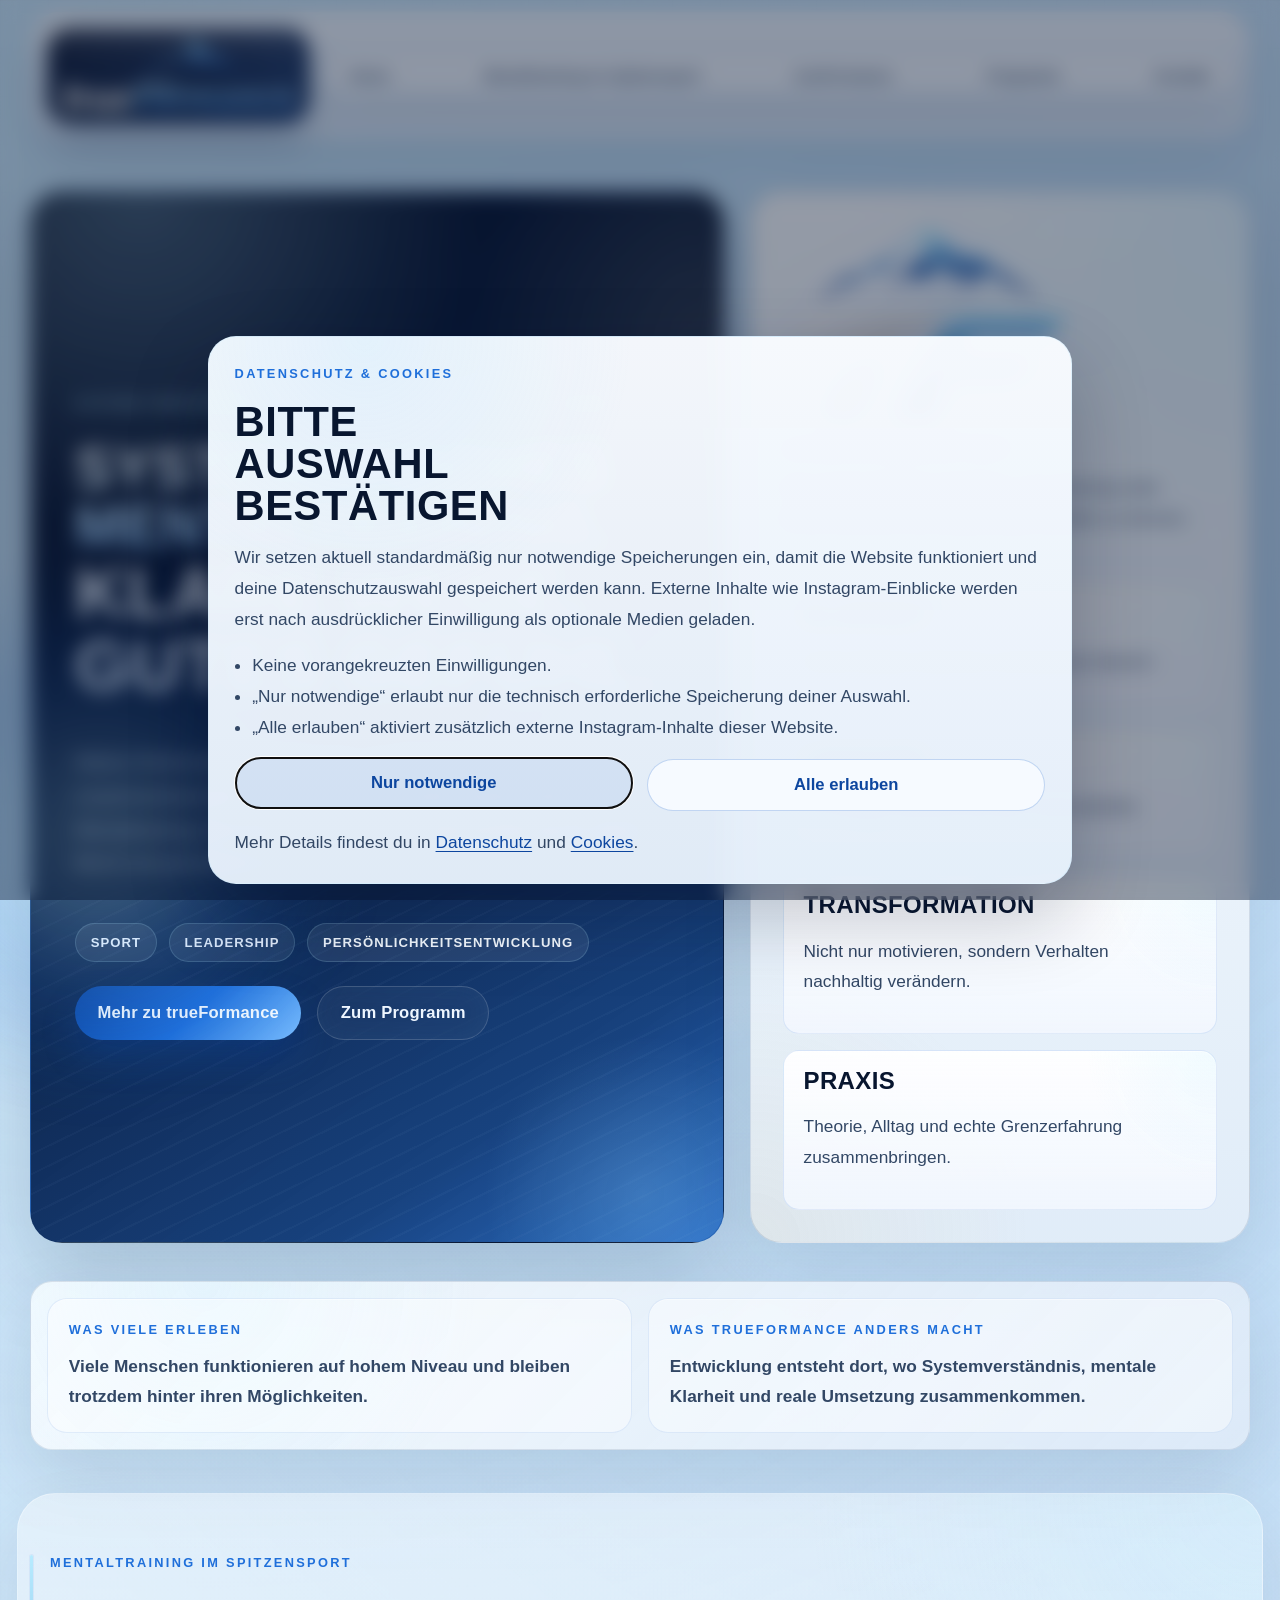
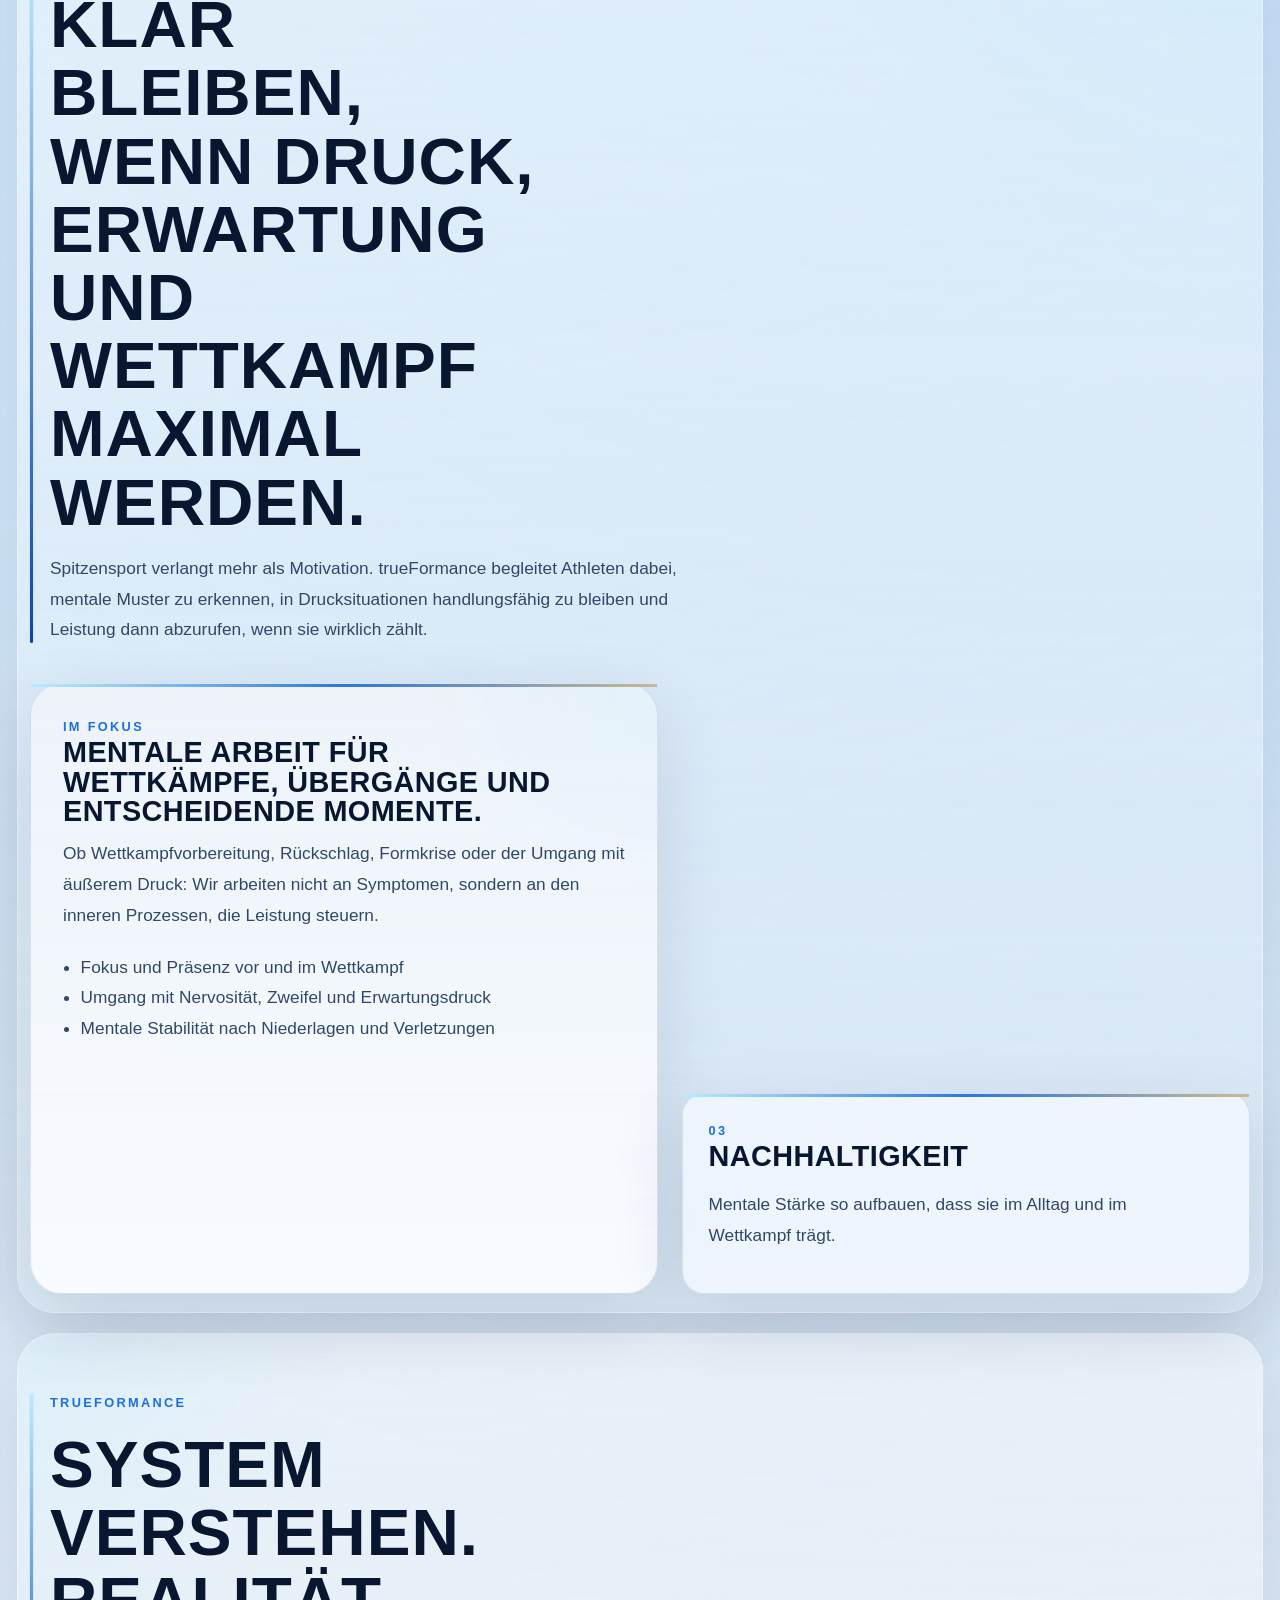
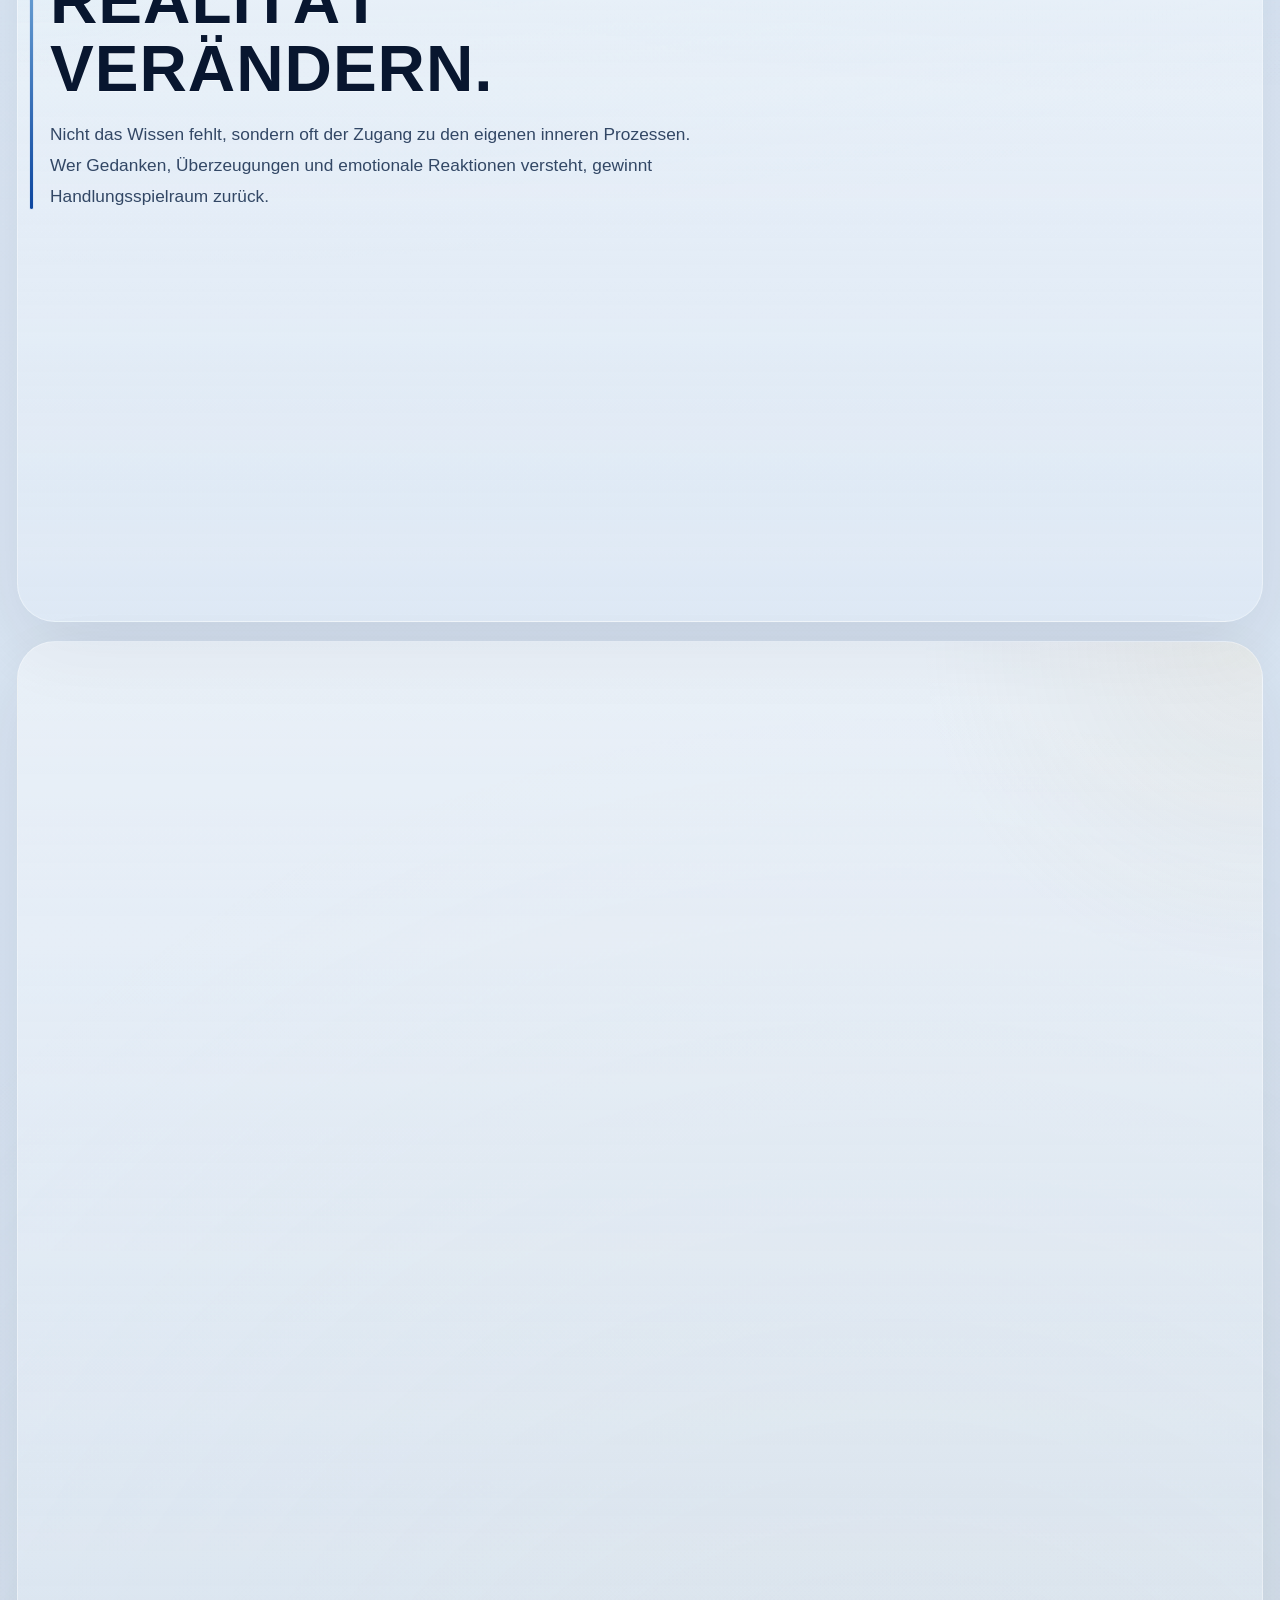
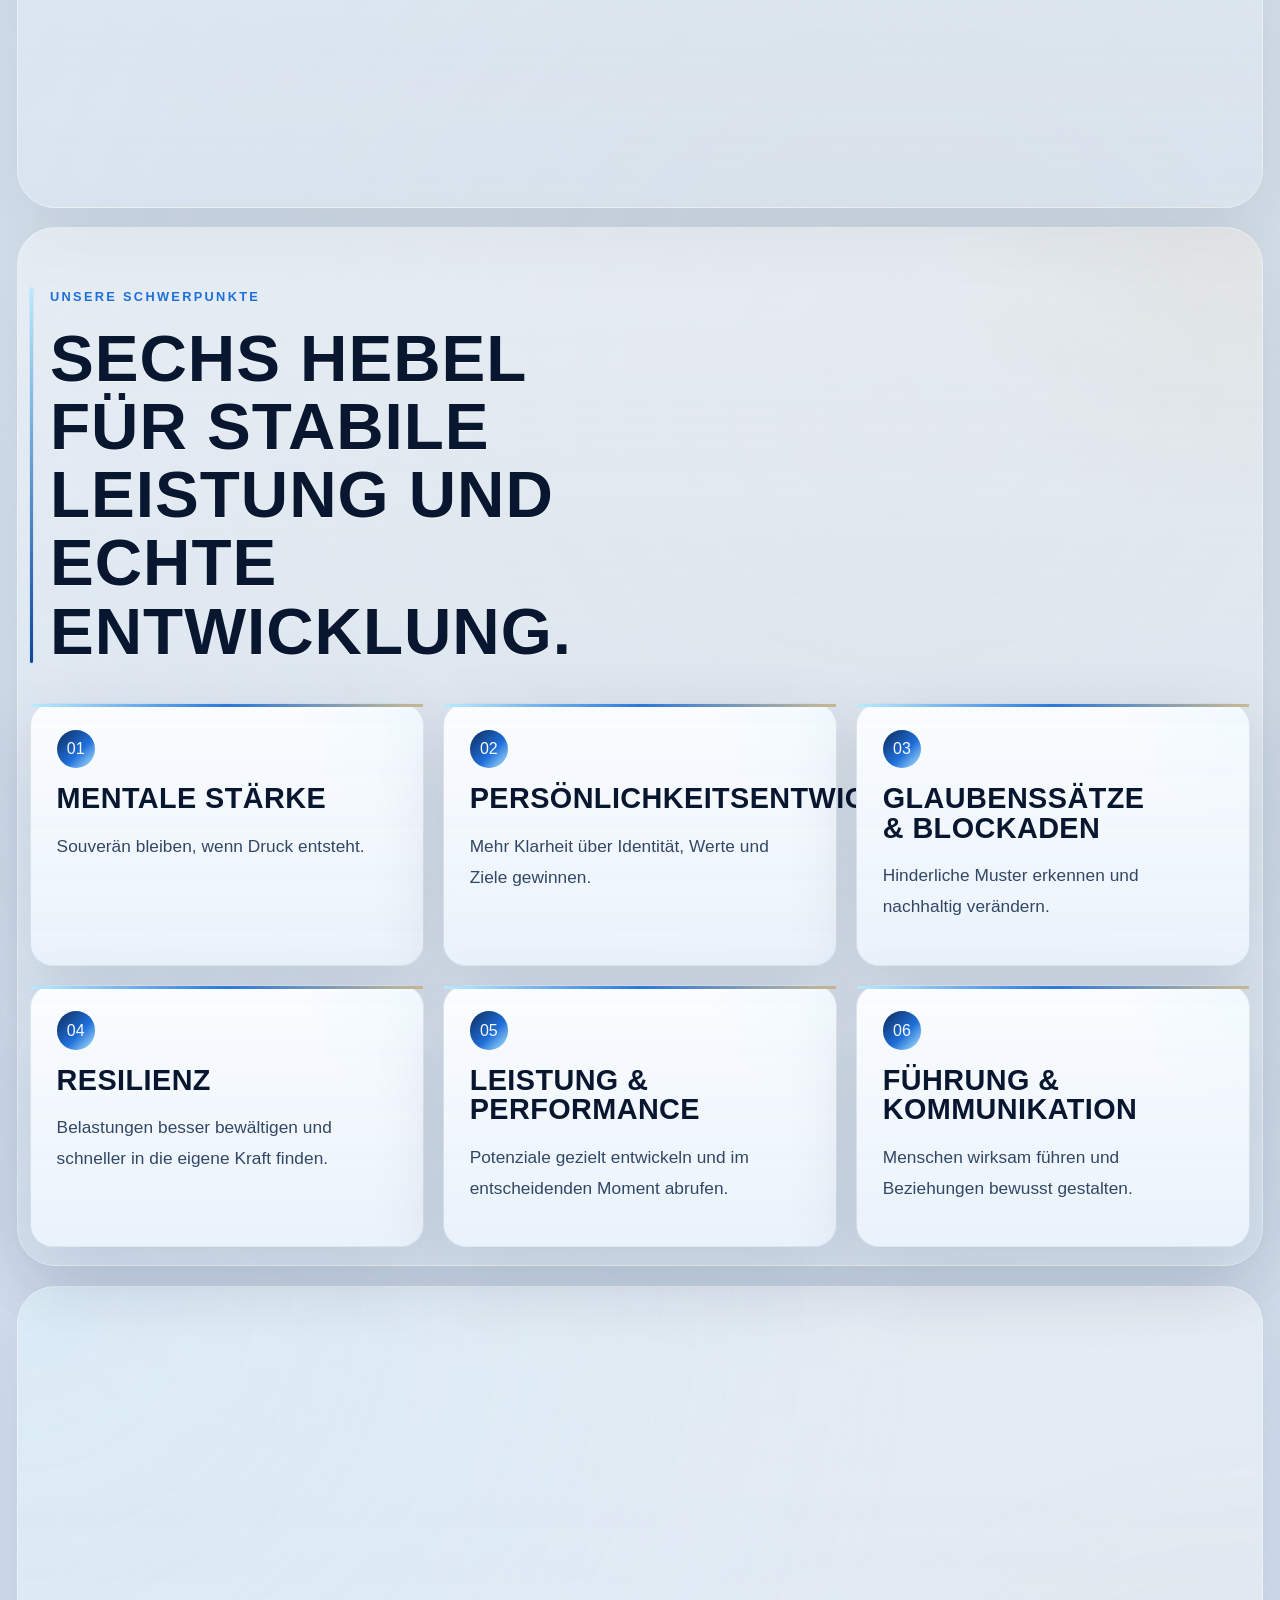
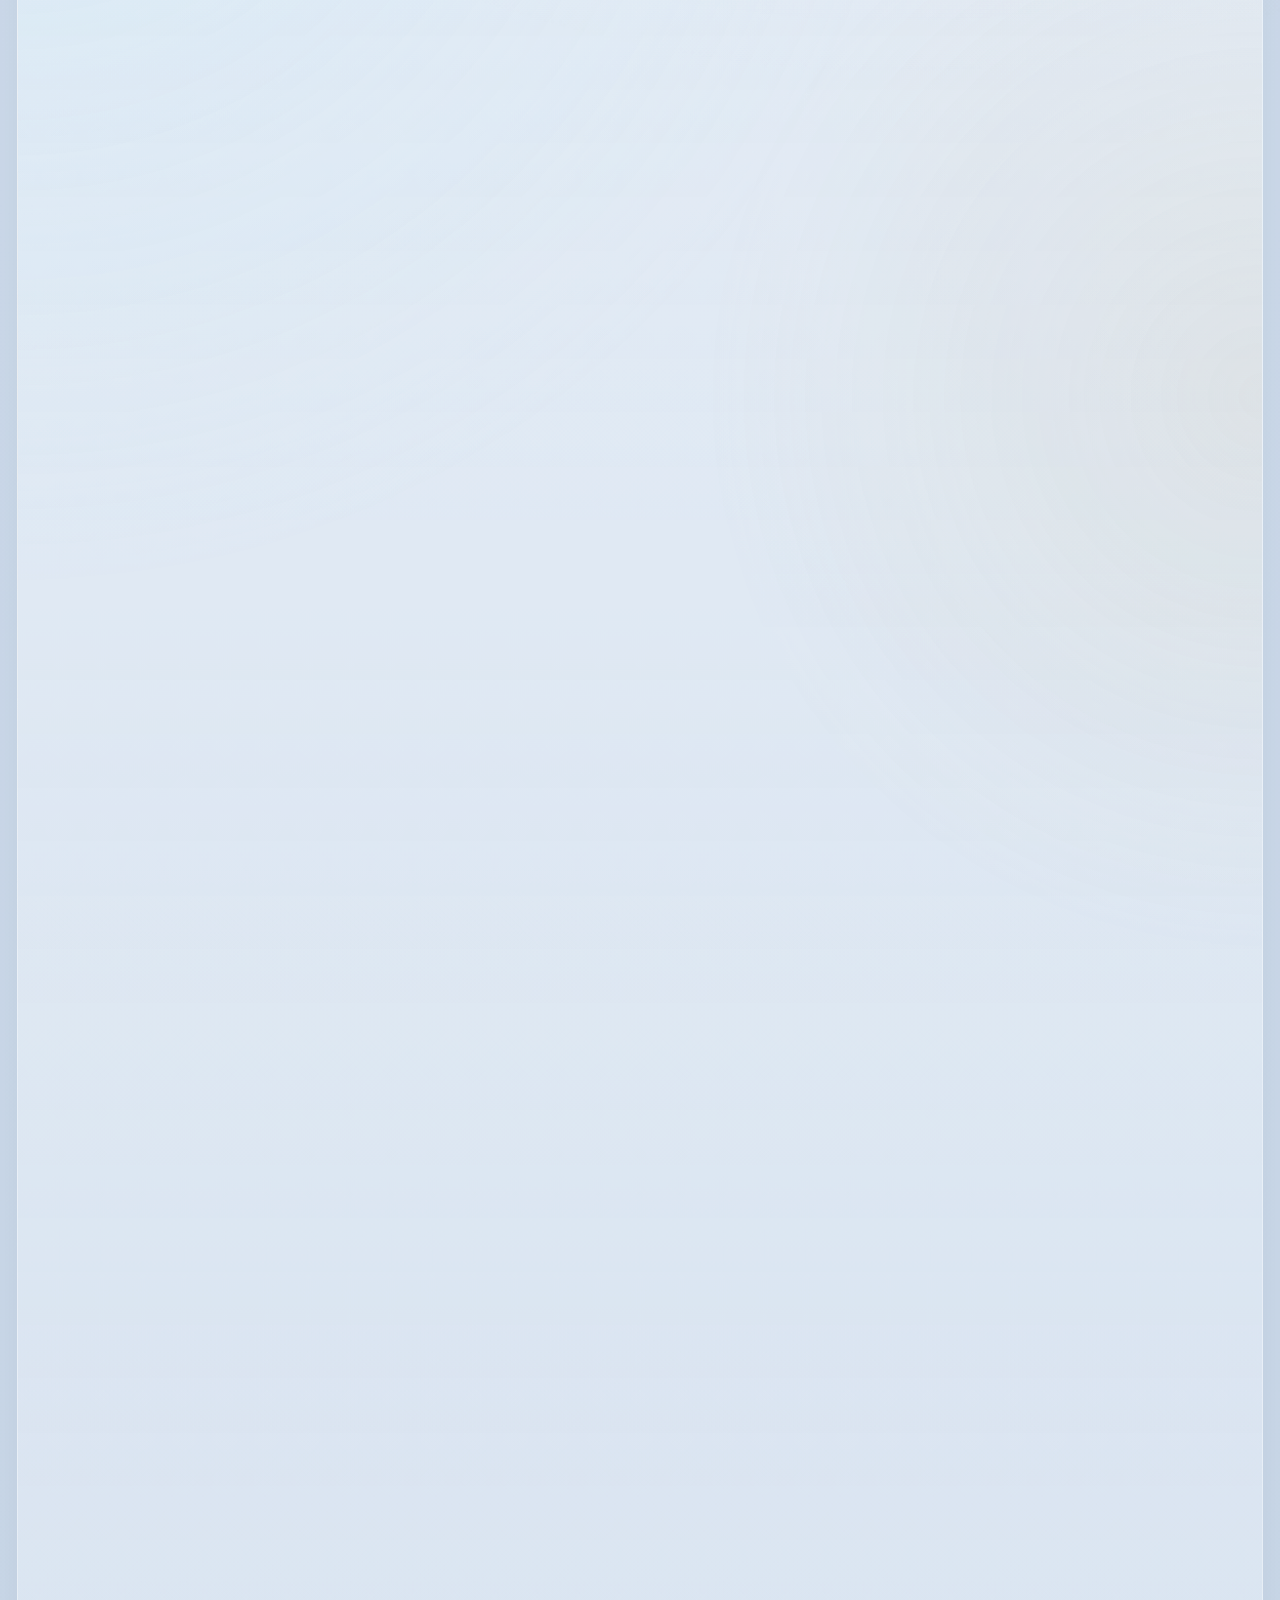
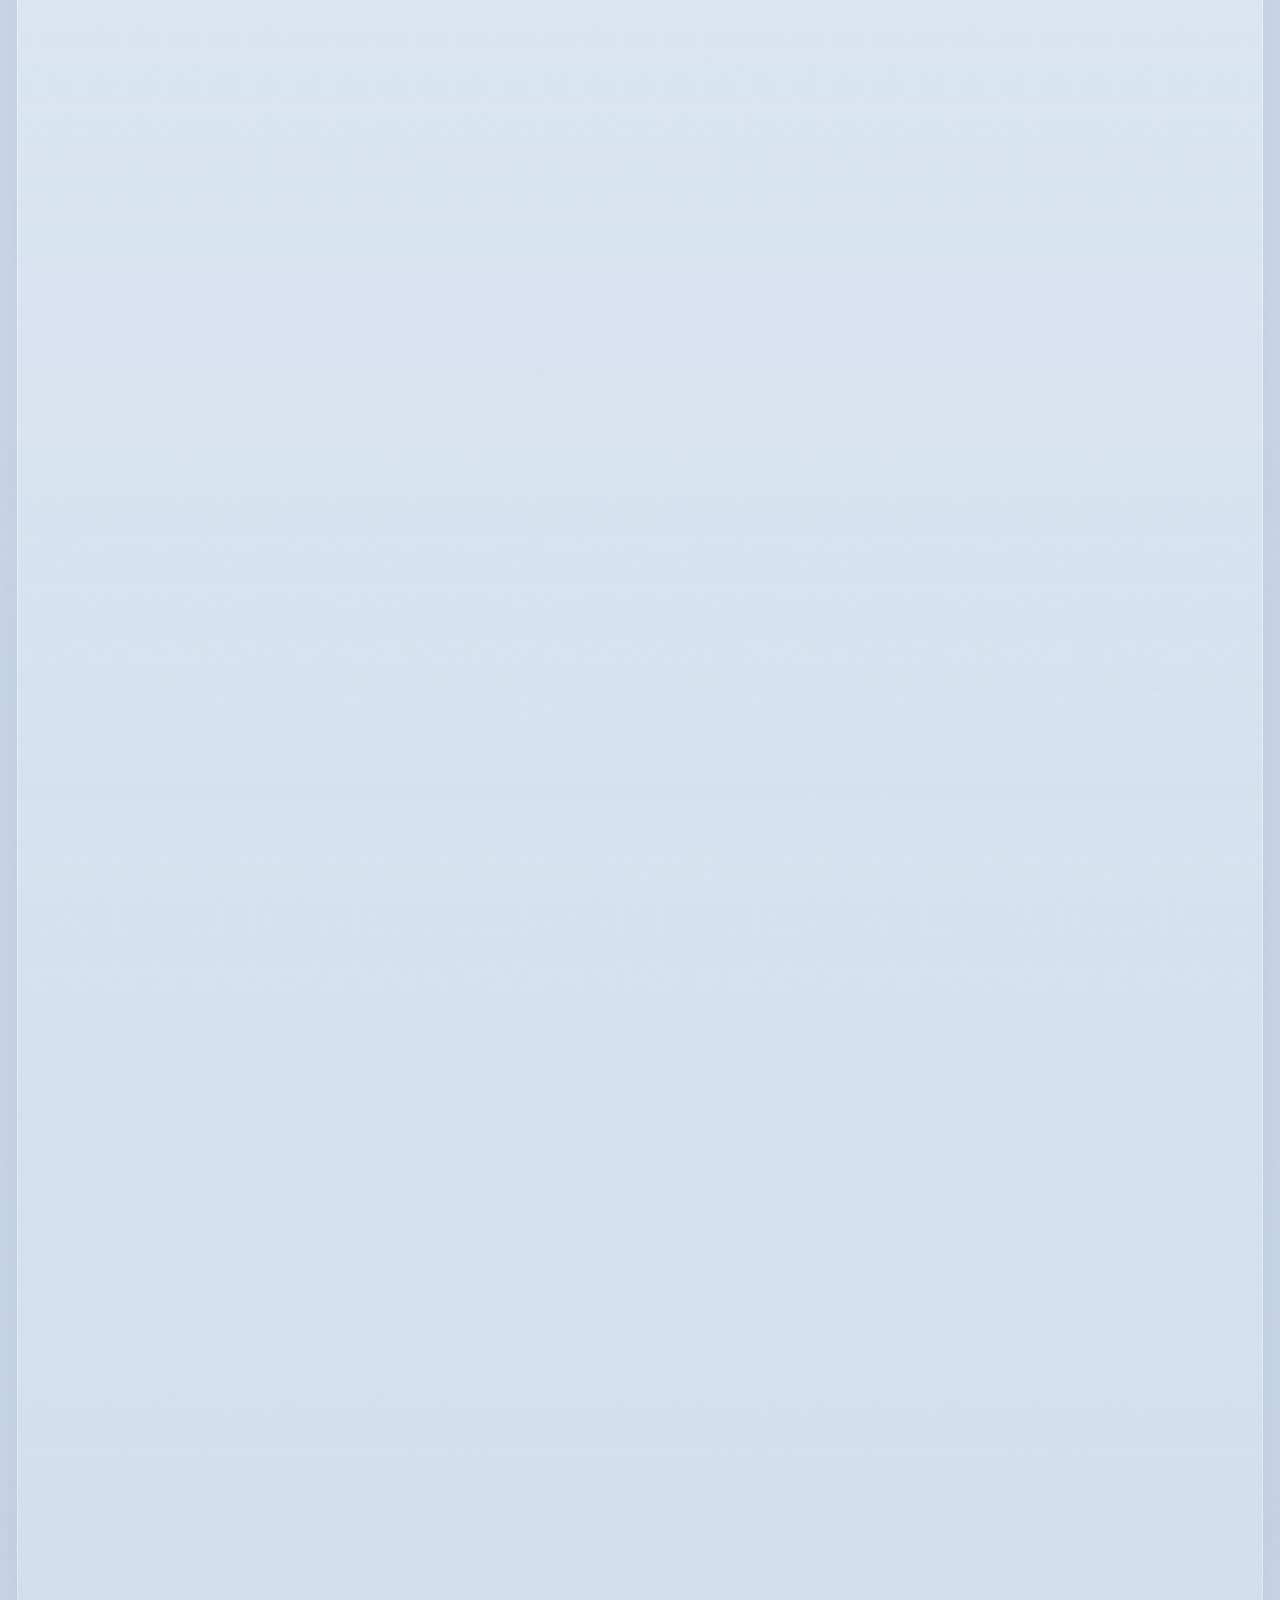
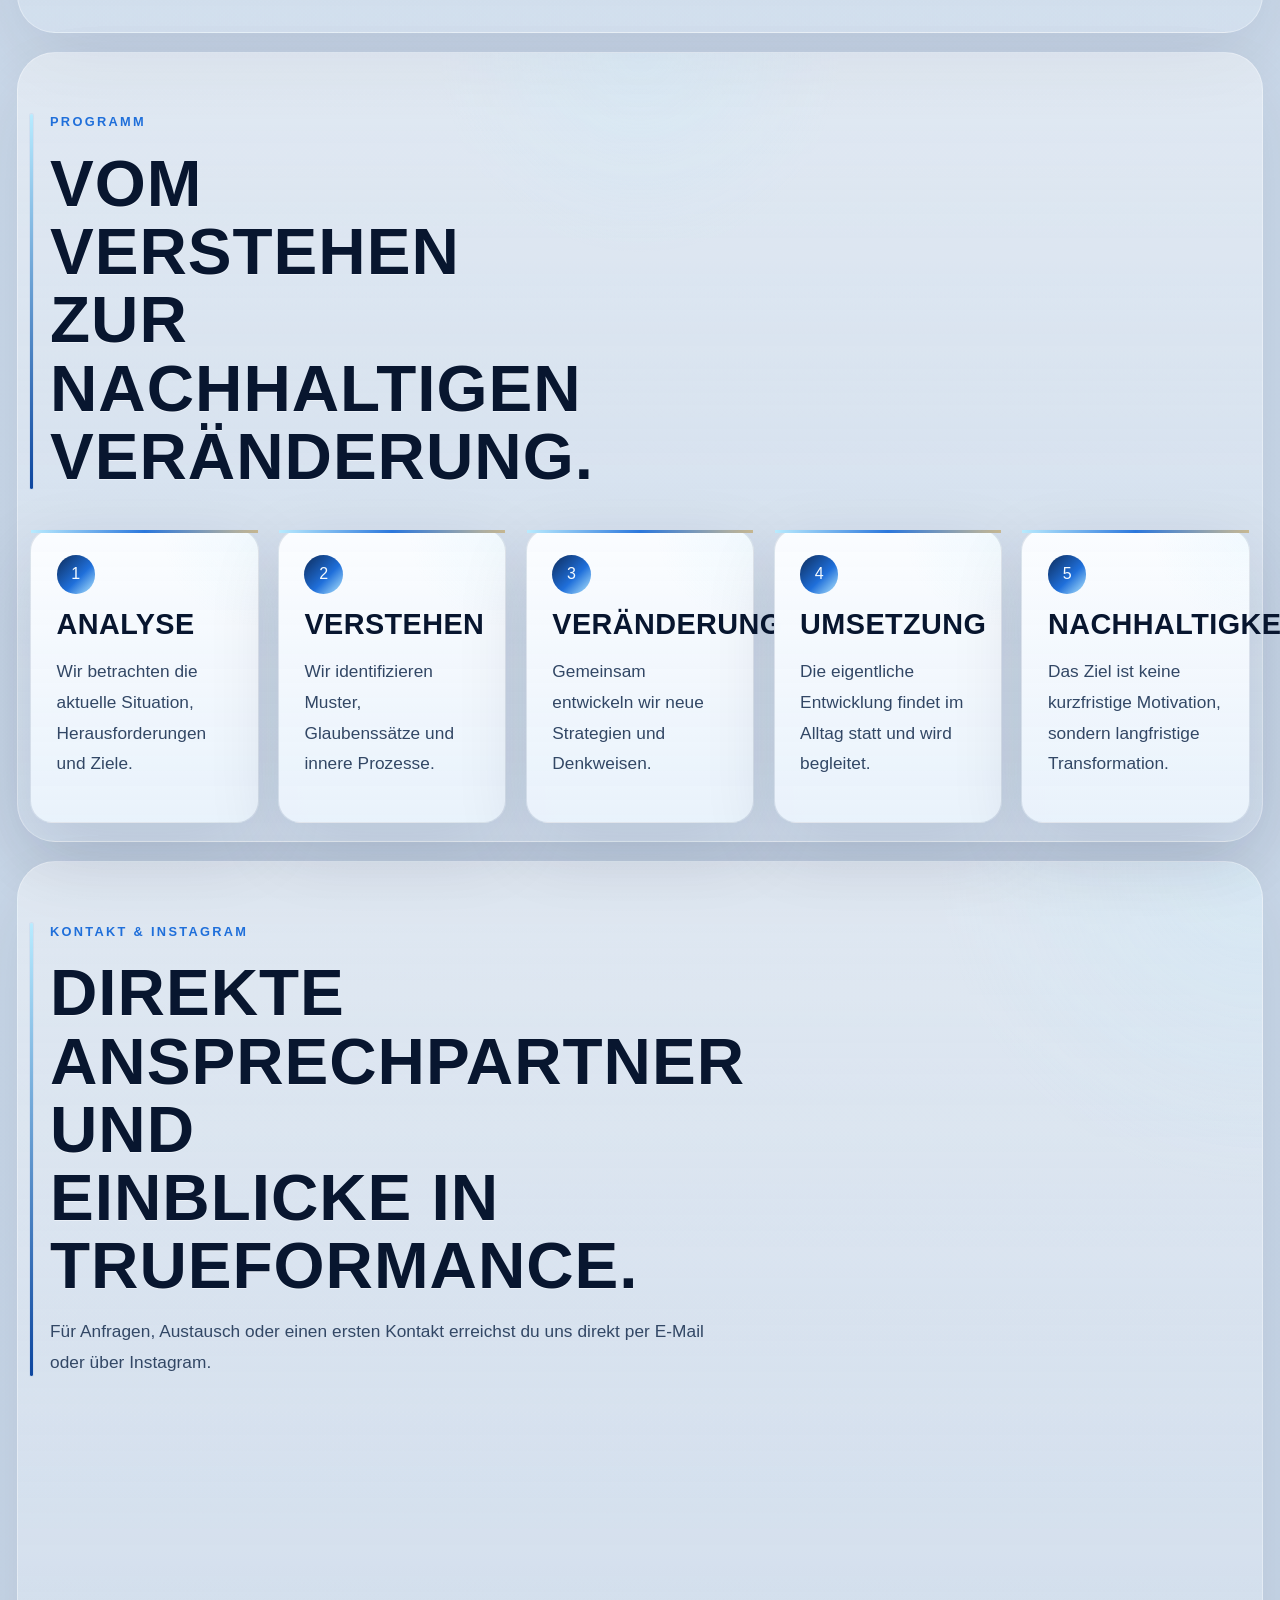
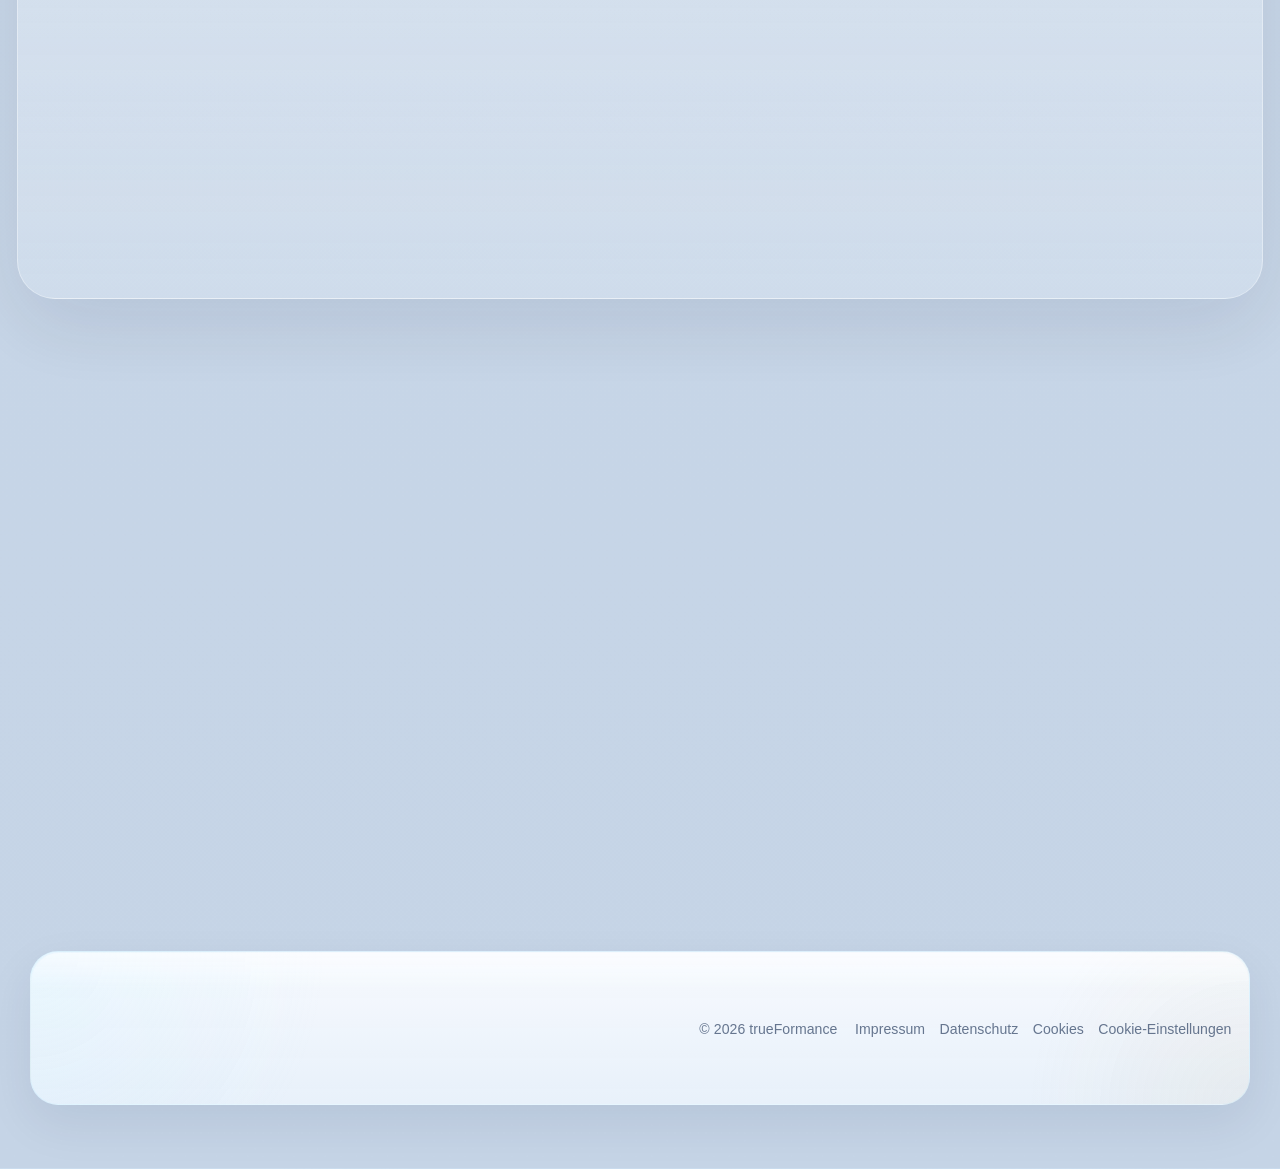
==== public/index.html @ 990899be "Initial site and Cloudflare deploy setup" ====
<!DOCTYPE html>
<html lang="de">
  <head>
    <meta charset="UTF-8" />
    <meta name="viewport" content="width=device-width, initial-scale=1.0" />
    <title>trueFormance | Mentaltraining im Spitzensport, Nürnberg &amp; München</title>
    <meta
      name="description"
      content="Systematisches Mentaltraining im Spitzensport, Mentaltraining in Nürnberg und München, Hypnose im Spitzensport und Begleitung als Heilpraktiker für Psychotherapie mit trueFormance."
    />
    <meta
      name="keywords"
      content="Mentaltraining Spitzensport, Mentaltraining Nürnberg, Mentaltraining München, Hypnose Spitzensport, Heilpraktiker Psychotherapie"
    />
    <link rel="canonical" href="https://trueformance.de/" />
    <meta property="og:type" content="website" />
    <meta property="og:title" content="trueFormance | Mentaltraining im Spitzensport, Nürnberg &amp; München" />
    <meta
      property="og:description"
      content="Systematisches Mentaltraining im Spitzensport, Mentaltraining in Nürnberg und München, Hypnose im Spitzensport und Begleitung als Heilpraktiker für Psychotherapie mit trueFormance."
    />
    <meta property="og:url" content="https://trueformance.de/" />
    <script>
      document.documentElement.classList.add("js");
    </script>
    <link rel="stylesheet" href="styles.css" />
  </head>
  <body>
    <div class="page-shell" id="top">
      <header class="site-header">
        <a class="brand" href="#top" aria-label="trueFormance Startseite">
          <img
            class="brand-logo"
            src="assets/images/trueformance-logo.png"
            alt="trueFormance"
            width="726"
            height="232"
            decoding="async"
          />
        </a>

        <button
          class="nav-toggle"
          type="button"
          aria-expanded="false"
          aria-controls="site-nav"
          aria-label="Navigation öffnen"
        >
          <span></span>
          <span></span>
        </button>

        <nav class="site-nav" id="site-nav">
          <a href="#home">Home</a>
          <a href="#spitzensport">Mentaltraining im Spitzensport</a>
          <a href="#trueformance">trueFormance</a>
          <a href="#programm">Programm</a>
          <a href="#kontakt">Kontakt</a>
        </nav>
      </header>

      <main>
        <section class="hero reveal" id="home">
          <div class="hero-copy">
            <p class="eyebrow">System verstehen. Leistung entfalten. Potenzial leben.</p>
            <h1>
              <span class="hero-line hero-line-wide">Systematisches Mentaltraining.</span>
              <span class="hero-line">Klare Wege.</span>
              <span class="hero-line">Gutes Gef&uuml;hl.</span>
            </h1>
            <p class="hero-text">
              Wahre Performance entsteht dort, wo Denken, Emotionen und Handeln
              zusammenkommen. trueFormance verbindet systemisches Mentaltraining
              mit echter Leistungs- und Lebenserfahrung für Sport, Beruf und
              persönliche Entwicklung.
            </p>
            <div class="hero-rail" aria-label="Kernbereiche von trueFormance">
              <span>Sport</span>
              <span>Leadership</span>
              <span>Persönlichkeitsentwicklung</span>
            </div>
            <div class="hero-actions">
              <a class="button button-primary" href="#trueformance">Mehr zu trueFormance</a>
              <a class="button button-secondary" href="#programm">Zum Programm</a>
            </div>
          </div>

          <aside class="hero-panel reveal">
            <div class="panel-brand">
              <img
                class="panel-logo"
                src="assets/images/trueformance-tf-logo.png"
                alt=""
                width="774"
                height="523"
                decoding="async"
              />
              <div>
                <p class="panel-label">Worum es wirklich geht</p>
                <p class="panel-intro">
                  Das innere System verstehen, um Leistung unter Druck bewusst und
                  wiederholbar abrufen zu können.
                </p>
              </div>
            </div>
            <div class="panel-grid">
              <article>
                <h2>Klarheit</h2>
                <p>Innere Muster erkennen und bewusst steuern.</p>
              </article>
              <article>
                <h2>Leistung</h2>
                <p>Im richtigen Moment auf den Punkt abrufen.</p>
              </article>
              <article>
                <h2>Transformation</h2>
                <p>Nicht nur motivieren, sondern Verhalten nachhaltig verändern.</p>
              </article>
              <article>
                <h2>Praxis</h2>
                <p>Theorie, Alltag und echte Grenzerfahrung zusammenbringen.</p>
              </article>
            </div>
          </aside>
        </section>

        <section class="signal-strip reveal">
          <article>
            <p class="card-label">Was viele erleben</p>
            <p>Viele Menschen funktionieren auf hohem Niveau und bleiben trotzdem hinter ihren Möglichkeiten.</p>
          </article>
          <article>
            <p class="card-label">Was trueFormance anders macht</p>
            <p>Entwicklung entsteht dort, wo Systemverständnis, mentale Klarheit und reale Umsetzung zusammenkommen.</p>
          </article>
        </section>

        <section class="content-section sport-section" id="spitzensport">
          <div class="section-heading reveal">
            <p class="eyebrow">Mentaltraining im Spitzensport</p>
            <h2>Klar bleiben, wenn Druck, Erwartung und Wettkampf maximal werden.</h2>
            <p>
              Spitzensport verlangt mehr als Motivation. trueFormance begleitet
              Athleten dabei, mentale Muster zu erkennen, in Drucksituationen
              handlungsfähig zu bleiben und Leistung dann abzurufen, wenn sie
              wirklich zählt.
            </p>
          </div>

          <div class="sport-grid">
            <article class="sport-story reveal">
              <p class="card-label">Im Fokus</p>
              <h3>Mentale Arbeit für Wettkämpfe, Übergänge und entscheidende Momente.</h3>
              <p>
                Ob Wettkampfvorbereitung, Rückschlag, Formkrise oder der Umgang
                mit äußerem Druck: Wir arbeiten nicht an Symptomen, sondern an
                den inneren Prozessen, die Leistung steuern.
              </p>
              <ul>
                <li>Fokus und Präsenz vor und im Wettkampf</li>
                <li>Umgang mit Nervosität, Zweifel und Erwartungsdruck</li>
                <li>Mentale Stabilität nach Niederlagen und Verletzungen</li>
              </ul>
            </article>

            <div class="sport-points">
              <article class="sport-point reveal">
                <p class="card-label">01</p>
                <h3>Vorbereitung</h3>
                <p>Routinen entwickeln, die Sicherheit geben und Klarheit schaffen.</p>
              </article>
              <article class="sport-point reveal">
                <p class="card-label">02</p>
                <h3>Drucksituationen</h3>
                <p>In entscheidenden Momenten bewusst bleiben statt unbewusst zu reagieren.</p>
              </article>
              <article class="sport-point reveal">
                <p class="card-label">03</p>
                <h3>Nachhaltigkeit</h3>
                <p>Mentale Stärke so aufbauen, dass sie im Alltag und im Wettkampf trägt.</p>
              </article>
            </div>
          </div>
        </section>

        <section class="content-section philosophy" id="trueformance">
          <div class="section-heading reveal">
            <p class="eyebrow">trueFormance</p>
            <h2>System verstehen. Realität verändern.</h2>
            <p>
              Nicht das Wissen fehlt, sondern oft der Zugang zu den eigenen
              inneren Prozessen. Wer Gedanken, Überzeugungen und emotionale
              Reaktionen versteht, gewinnt Handlungsspielraum zurück.
            </p>
          </div>

          <div class="philosophy-grid">
            <article class="split-card split-card-system reveal">
              <p class="card-label">Das System</p>
              <p class="split-intro">
                Der innere Teil, der Wahrnehmung, Bewertung und Verhalten
                unbewusst mitsteuert.
              </p>
              <ul>
                <li>Gedanken und Denkmuster</li>
                <li>Glaubenssätze</li>
                <li>Emotionale Reaktionen</li>
                <li>Persönliche Werte</li>
                <li>Verhaltensmuster</li>
              </ul>
            </article>

            <article class="split-card split-card-reality reveal accent-card">
              <p class="card-label">Die Realität</p>
              <p class="split-intro">
                Der äußere Teil, in dem Entscheidungen, Leistung und Wirkung
                sichtbar werden.
              </p>
              <ul>
                <li>Entscheidungen treffen</li>
                <li>Leistung abrufen</li>
                <li>Herausforderungen meistern</li>
                <li>Konflikte lösen</li>
                <li>Ziele erreichen</li>
              </ul>
            </article>
          </div>
        </section>

        <section class="content-section" id="zielgruppen">
          <div class="section-heading reveal">
            <p class="eyebrow">Für wen ist trueFormance?</p>
            <h2>Für Menschen, die unter Druck nicht nur funktionieren, sondern bewusst führen wollen.</h2>
          </div>

          <div class="card-grid audience-grid">
            <article class="info-card reveal">
              <h3>Sportler</h3>
              <p>Für Menschen, die ihr Potenzial im Training und Wettkampf vollständig entfalten wollen.</p>
            </article>
            <article class="info-card reveal">
              <h3>Unternehmer &amp; Führungskräfte</h3>
              <p>Für Menschen, die Verantwortung tragen und auch unter Druck klare Entscheidungen treffen müssen.</p>
            </article>
            <article class="info-card reveal">
              <h3>Berufstätige</h3>
              <p>Für Menschen, die beruflich erfolgreich sein möchten, ohne Gesundheit und Lebensqualität zu verlieren.</p>
            </article>
            <article class="info-card reveal">
              <h3>Menschen im Wandel</h3>
              <p>Für Persönlichkeiten, die merken, dass alte Muster bremsen und neue Perspektiven entstehen dürfen.</p>
            </article>
          </div>
        </section>

        <section class="content-section" id="schwerpunkte">
          <div class="section-heading reveal">
            <p class="eyebrow">Unsere Schwerpunkte</p>
            <h2>Sechs Hebel für stabile Leistung und echte Entwicklung.</h2>
          </div>

          <div class="card-grid focus-grid">
            <article class="focus-card reveal">
              <span>01</span>
              <h3>Mentale Stärke</h3>
              <p>Souverän bleiben, wenn Druck entsteht.</p>
            </article>
            <article class="focus-card reveal">
              <span>02</span>
              <h3>Persönlichkeitsentwicklung</h3>
              <p>Mehr Klarheit über Identität, Werte und Ziele gewinnen.</p>
            </article>
            <article class="focus-card reveal">
              <span>03</span>
              <h3>Glaubenssätze &amp; Blockaden</h3>
              <p>Hinderliche Muster erkennen und nachhaltig verändern.</p>
            </article>
            <article class="focus-card reveal">
              <span>04</span>
              <h3>Resilienz</h3>
              <p>Belastungen besser bewältigen und schneller in die eigene Kraft finden.</p>
            </article>
            <article class="focus-card reveal">
              <span>05</span>
              <h3>Leistung &amp; Performance</h3>
              <p>Potenziale gezielt entwickeln und im entscheidenden Moment abrufen.</p>
            </article>
            <article class="focus-card reveal">
              <span>06</span>
              <h3>Führung &amp; Kommunikation</h3>
              <p>Menschen wirksam führen und Beziehungen bewusst gestalten.</p>
            </article>
          </div>
        </section>

        <section class="content-section founders" id="gruender">
          <div class="section-heading reveal">
            <p class="eyebrow">Die Gründer &amp; Coaches</p>
            <h2>Zwei Perspektiven. Ein gemeinsamer Anspruch.</h2>
            <p>
              Dominik bringt die Perspektive gelebter Leistung mit, Stefan die
              Perspektive systemischen Verständnisses. Gemeinsam begleiten sie
              Menschen als trueFormance Coaches dabei, mentale Stärke, Klarheit
              und nachhaltige Entwicklung wirklich in den Alltag zu übersetzen.
            </p>
          </div>

          <div class="founder-grid">
            <article class="founder-card reveal">
              <figure class="founder-media founder-media-dominik">
                <img
                  src="assets/images/dominik-doerfl-coach.jpg"
                  alt="Dominik Dörfl, trueFormance Coach"
                  width="1024"
                  height="768"
                  loading="lazy"
                  decoding="async"
                />
                <figcaption>trueFormance Coach</figcaption>
              </figure>

              <div class="founder-content">
                <div class="founder-topline">
                  <p class="card-label">Dominik Dörfl</p>
                  <p>Leistung aus Erfahrung</p>
                </div>
                <p>
                  Seit mehr als zwei Jahrzehnten beschäftigt er sich mit
                  Leistung, Training, mentaler Belastbarkeit und persönlicher
                  Entwicklung. Von Meistertiteln im Bodybuilding bis zu
                  Marathons, Triathlons, Ironman-Wettkämpfen und mentalen
                  Challenges kennt er Leistungsdruck, Rückschläge und Wachstum
                  aus erster Hand.
                </p>
                <ul>
                  <li>Leistungsentwicklung</li>
                  <li>Mentale Belastbarkeit</li>
                  <li>Zielerreichung</li>
                  <li>Sportmentaltraining</li>
                  <li>Umsetzung im Alltag</li>
                </ul>
              </div>
            </article>

            <article class="founder-card reveal">
              <figure class="founder-media founder-media-stefan">
                <img
                  src="assets/images/stefan-scherer-coach.jpg"
                  alt="Stefan Scherer, trueFormance Coach"
                  width="1024"
                  height="768"
                  loading="lazy"
                  decoding="async"
                />
                <figcaption>trueFormance Coach</figcaption>
              </figure>

              <div class="founder-content">
                <div class="founder-topline">
                  <p class="card-label">Stefan Scherer</p>
                  <p>Entwicklung beginnt im Kopf</p>
                </div>
                <p>
                  Als Experte für Persönlichkeitsentwicklung, Leadership und
                  systemisches Coaching begleitet er seit vielen Jahren
                  Führungskräfte, Unternehmer, Teams und Einzelpersonen in
                  Veränderungsprozessen. Sein Fokus liegt auf Klarheit, Haltung
                  und wirksamer Kommunikation.
                </p>
                <ul>
                  <li>Persönlichkeitsentwicklung</li>
                  <li>Leadership</li>
                  <li>Systemisches Coaching</li>
                  <li>Konfliktmanagement</li>
                  <li>Werteorientierte Entwicklung</li>
                </ul>
              </div>
            </article>
          </div>

          <div class="story-strip reveal">
            <p class="eyebrow">Mentaltraining in der Praxis</p>
            <p>
              Coaching, Bühne, Sport und mentale Challenge zeigen
              trueFormance dort, wo innere Klarheit im echten Moment Wirkung
              entfaltet.
            </p>
          </div>

          <div class="coach-story-grid">
            <article class="story-card story-card-wide reveal">
              <figure class="story-media story-media-stefan-live">
                <img
                  src="assets/images/stefan-scherer-mentaltraining.jpg"
                  alt="Stefan Scherer in einem lebendigen Mentaltraining- und Vortragsszenario"
                  width="1280"
                  height="1280"
                  loading="lazy"
                  decoding="async"
                />
              </figure>

              <div class="story-copy">
                <p class="card-label">Stefan Scherer</p>
                <h3>Systemisches Mentaltraining im direkten Erleben.</h3>
                <p>
                  Ob Vortrag, Workshop oder Coaching: Stefan macht innere
                  Muster sichtbar und schafft Klarheit, wenn Haltung,
                  Kommunikation und Wirkung entscheidend sind.
                </p>
              </div>
            </article>

            <article class="story-card story-card-compact reveal">
              <figure class="story-media story-media-dominik-live">
                <img
                  src="assets/images/dominik-doerfl-mentaltraining.jpeg"
                  alt="Dominik Dörfl in einer sportlichen Pose als Ausdruck mentaler und körperlicher Stärke"
                  width="194"
                  height="259"
                  loading="lazy"
                  decoding="async"
                />
              </figure>

              <div class="story-copy">
                <p class="card-label">Dominik Dörfl</p>
                <h3>Mentale Stärke, die im Körper sichtbar wird.</h3>
                <p>
                  Dominik verkörpert den Anspruch von trueFormance: Leistung
                  nicht nur denken, sondern unter Belastung bewusst abrufen und
                  im Alltag stabil umsetzen.
                </p>
              </div>
            </article>
          </div>

          <div class="live-grid">
            <article class="live-card reveal">
              <div
                class="instagram-shell"
                data-instagram-permalink="https://www.instagram.com/p/DY34hX8imM0/"
                data-instagram-title="Stefan Scherer | Mentaler Bezug im Sport"
              ></div>
              <div class="live-card-copy">
                <p class="card-label">Stefan Scherer</p>
                <h3>Der mentale Bezug hinter einer sportlichen Erfahrung.</h3>
                <p>
                  Stefan erklärt den mentalen Bezug hinter einer sportlichen
                  Erfahrung und macht sichtbar, wie Bedeutung und Haltung das
                  Erleben von Leistung prägen.
                </p>
                <ul class="live-tags" aria-label="Themenschwerpunkte">
                  <li>Sportbezug</li>
                  <li>Mentale Einordnung</li>
                  <li>Systemisches Verstehen</li>
                </ul>
              </div>
            </article>

            <article class="live-card reveal">
              <div
                class="instagram-shell"
                data-instagram-permalink="https://www.instagram.com/reel/DM0CAWMC-Y2/"
                data-instagram-title="Dominik Dörfl | Everest Day"
              ></div>
              <div class="live-card-copy">
                <p class="card-label">Dominik Dörfl</p>
                <h3>Everest Day: 8848 Höhenmeter an einem Tag.</h3>
                <p>
                  Dominik zeigt den Everest Day mit 8848 Höhenmetern an einem
                  einzigen Tag, den er als mentale Challenge absolviert hat.
                </p>
                <ul class="live-tags" aria-label="Themenschwerpunkte">
                  <li>Everest Day</li>
                  <li>8848 Höhenmeter</li>
                  <li>Mentale Challenge</li>
                </ul>
              </div>
            </article>
          </div>
        </section>

        <section class="content-section process-section" id="programm">
          <div class="section-heading reveal">
            <p class="eyebrow">Programm</p>
            <h2>Vom Verstehen zur nachhaltigen Veränderung.</h2>
          </div>

          <div class="process-grid">
            <article class="process-card reveal">
              <span>1</span>
              <h3>Analyse</h3>
              <p>Wir betrachten die aktuelle Situation, Herausforderungen und Ziele.</p>
            </article>
            <article class="process-card reveal">
              <span>2</span>
              <h3>Verstehen</h3>
              <p>Wir identifizieren Muster, Glaubenssätze und innere Prozesse.</p>
            </article>
            <article class="process-card reveal">
              <span>3</span>
              <h3>Veränderung</h3>
              <p>Gemeinsam entwickeln wir neue Strategien und Denkweisen.</p>
            </article>
            <article class="process-card reveal">
              <span>4</span>
              <h3>Umsetzung</h3>
              <p>Die eigentliche Entwicklung findet im Alltag statt und wird begleitet.</p>
            </article>
            <article class="process-card reveal">
              <span>5</span>
              <h3>Nachhaltigkeit</h3>
              <p>Das Ziel ist keine kurzfristige Motivation, sondern langfristige Transformation.</p>
            </article>
          </div>
        </section>

        <section class="content-section contact-section" id="kontakt">
          <div class="section-heading reveal">
            <p class="eyebrow">Kontakt &amp; Instagram</p>
            <h2>Direkte Ansprechpartner und Einblicke in trueFormance.</h2>
            <p>
              Für Anfragen, Austausch oder einen ersten Kontakt erreichst du uns
              direkt per E-Mail oder über Instagram.
            </p>
          </div>

          <div class="contact-grid">
            <a
              class="contact-social reveal"
              href="https://www.instagram.com/true.formance/"
              target="_blank"
              rel="noreferrer"
              aria-label="Instagram-Profil von trueFormance öffnen"
            >
              <div class="contact-social-topline">
                <img
                  class="contact-social-icon"
                  src="assets/images/instagram-icon.png"
                  alt=""
                  width="3840"
                  height="3840"
                  loading="lazy"
                  decoding="async"
                />
                <span class="contact-social-badge">Instagram</span>
              </div>
              <div class="contact-social-copy">
                <p class="card-label">Follow trueFormance</p>
                <h3>@true.formance</h3>
                <p>
                  Aktuelle Einblicke, Impulse und Eindrücke aus dem trueFormance
                  Kontext.
                </p>
              </div>
              <span class="contact-social-cta">Profil ansehen</span>
            </a>

            <div class="contact-list">
              <article class="contact-card reveal">
                <p class="card-label">Kontakt</p>
                <h3>Dominik Dörfl</h3>
                <p>
                  Für Themen rund um Leistung, Training und mentale
                  Belastbarkeit.
                </p>
                <div class="contact-link-group">
                  <a class="contact-link" href="mailto:dominik@campdoerfl.de">
                    dominik@campdoerfl.de
                  </a>
                  <a
                    class="contact-link"
                    href="https://www.campdoerfl.de"
                    target="_blank"
                    rel="noreferrer"
                  >
                    www.campdoerfl.de
                  </a>
                </div>
              </article>

              <article class="contact-card reveal">
                <p class="card-label">Kontakt</p>
                <h3>Stefan Scherer</h3>
                <p>
                  Für Themen rund um Coaching, Führung und
                  Persönlichkeitsentwicklung.
                </p>
                <div class="contact-link-group">
                  <a class="contact-link" href="mailto:stefan-scherer@speaking.com">
                    stefan-scherer@speaking.com
                  </a>
                  <a
                    class="contact-link"
                    href="https://scherer-speaking.com"
                    target="_blank"
                    rel="noreferrer"
                  >
                    scherer-speaking.com
                  </a>
                </div>
              </article>
            </div>
          </div>
        </section>

        <section class="closing-section reveal">
          <p class="eyebrow">Unser Versprechen</p>
          <h2>Keine Standardlösungen. Keine leeren Motivationssätze.</h2>
          <p>
            trueFormance hilft Menschen dabei, sich selbst besser zu verstehen,
            Potenziale freizusetzen und Leistung mit innerer Klarheit zu
            verbinden. Nicht höher. Nicht schneller. Sondern bewusster,
            wirksamer und dauerhaft stabil.
          </p>
          <a class="button button-primary" href="#top">Zurück nach oben</a>
        </section>
      </main>

      <footer class="site-footer">
        <div class="footer-minimal">
          <a class="footer-mark" href="#top" aria-label="trueFormance Startseite">
            <img
              class="footer-logo"
              src="assets/images/trueformance-footer-logo.png"
              alt="trueFormance Logo"
              width="1536"
              height="1024"
              loading="lazy"
              decoding="async"
            />
          </a>

          <div class="footer-meta">
            <p>&copy; <span id="year"></span> trueFormance</p>
            <div class="footer-legal">
              <a href="impressum.html">Impressum</a>
              <a href="datenschutz.html">Datenschutz</a>
              <a href="cookies.html">Cookies</a>
              <button type="button" class="cookie-settings-trigger">
                Cookie-Einstellungen
              </button>
            </div>
          </div>
        </div>
      </footer>
    </div>

    <script src="script.js"></script>
  </body>
</html>
---- public/styles.css ----
*,
::before,
::after {
  box-sizing: border-box;
}

:root {
  --bg: #cfdeef;
  --surface: rgba(245, 249, 254, 0.76);
  --surface-strong: rgba(251, 253, 255, 0.95);
  --surface-deep: rgba(227, 238, 250, 0.82);
  --surface-contrast: rgba(233, 243, 253, 0.92);
  --line: rgba(11, 39, 82, 0.11);
  --ink: #08162f;
  --muted: #324765;
  --muted-soft: #5c6f89;
  --accent: #1f6fda;
  --accent-soft: #b7ebff;
  --accent-strong: #0d469f;
  --forest: #0d2b59;
  --gold: #c7b488;
  --gold-soft: rgba(199, 180, 136, 0.18);
  --navy-deep: #061631;
  --navy-soft: rgba(12, 34, 72, 0.78);
  --silver: #eef4fb;
  --glow: rgba(31, 111, 218, 0.16);
  --shadow: 0 24px 72px rgba(8, 25, 57, 0.12);
  --shadow-strong: 0 34px 90px rgba(7, 22, 49, 0.18);
  --section-shadow: 0 28px 78px rgba(9, 27, 58, 0.1);
  --radius-lg: 32px;
  --radius-md: 22px;
  --radius-sm: 16px;
  --max-width: 1220px;
  --display: "Avenir Next Condensed", "Arial Narrow", "Franklin Gothic Medium", sans-serif;
  --body: "Aptos", "SF Pro Text", "Segoe UI Variable Text", "Segoe UI", "Helvetica Neue", sans-serif;
}

html {
  scroll-behavior: smooth;
  text-size-adjust: 100%;
}

body {
  margin: 0;
  min-width: 320px;
  font-family: var(--body);
  font-size: 1.04rem;
  letter-spacing: 0.003em;
  color: var(--ink);
  background:
    radial-gradient(circle at 12% 0%, rgba(183, 235, 255, 0.46), transparent 28%),
    radial-gradient(circle at 88% 6%, rgba(31, 111, 218, 0.22), transparent 22%),
    radial-gradient(circle at 70% 42%, rgba(199, 180, 136, 0.1), transparent 18%),
    linear-gradient(180deg, #f8fbff 0%, #dfeaf6 18%, #d0deee 48%, #c5d4e6 100%);
}

body::before {
  content: "";
  position: fixed;
  inset: 0;
  background-image:
    linear-gradient(rgba(11, 63, 151, 0.04) 1px, transparent 1px),
    linear-gradient(90deg, rgba(11, 63, 151, 0.04) 1px, transparent 1px);
  background-size: 48px 48px;
  mask-image: linear-gradient(180deg, rgba(0, 0, 0, 0.28), rgba(0, 0, 0, 0));
  pointer-events: none;
}

body::after {
  content: "";
  position: fixed;
  inset: auto auto -12rem -10rem;
  width: 32rem;
  aspect-ratio: 1;
  border-radius: 50%;
  background:
    radial-gradient(circle, rgba(183, 235, 255, 0.42), rgba(31, 111, 218, 0.18) 46%, transparent 72%);
  filter: blur(36px);
  opacity: 0.9;
  pointer-events: none;
}

main {
  position: relative;
}

main::before {
  content: "";
  position: absolute;
  inset: 8rem auto auto 50%;
  width: min(100%, 72rem);
  height: 48rem;
  transform: translateX(-50%);
  border-radius: 50%;
  background:
    radial-gradient(circle, rgba(255, 255, 255, 0.36), rgba(255, 255, 255, 0) 68%);
  filter: blur(12px);
  pointer-events: none;
}

body.cookie-consent-open {
  overflow: hidden;
}

a {
  color: inherit;
  text-decoration: none;
}

img {
  display: block;
  max-width: 100%;
}

button,
input,
textarea,
select {
  font: inherit;
}

.page-shell {
  position: relative;
  width: min(calc(100% - 2rem), var(--max-width));
  margin: 0 auto;
  padding-bottom: 4rem;
}

.site-header {
  position: sticky;
  top: 0;
  z-index: 30;
  display: flex;
  flex-wrap: nowrap;
  align-items: center;
  justify-content: space-between;
  gap: 1rem;
  margin-top: 0.7rem;
  padding: 0.95rem 1rem;
  border: 1px solid rgba(183, 235, 255, 0.2);
  border-radius: 32px;
  background:
    linear-gradient(180deg, rgba(245, 249, 254, 0.88), rgba(222, 233, 245, 0.7)),
    rgba(255, 255, 255, 0.22);
  box-shadow: 0 18px 42px rgba(11, 34, 72, 0.08);
  backdrop-filter: blur(22px);
}

.site-header::before {
  content: "";
  position: absolute;
  inset: 1px;
  border-radius: 31px;
  background:
    linear-gradient(180deg, rgba(255, 255, 255, 0.34), transparent 34%);
  pointer-events: none;
}

.brand {
  flex: 0 0 auto;
  display: inline-flex;
  align-items: center;
  padding: 0.65rem 0.95rem;
  border: 1px solid rgba(155, 220, 255, 0.16);
  border-radius: 24px;
  background: linear-gradient(145deg, rgba(7, 18, 43, 0.94), rgba(14, 44, 96, 0.88));
  box-shadow: 0 18px 34px rgba(10, 38, 92, 0.18);
}

.brand-logo {
  width: clamp(11rem, 18vw, 14.5rem);
  height: auto;
  filter: drop-shadow(0 12px 18px rgba(4, 11, 28, 0.24));
}

.site-nav {
  flex: 1 1 auto;
  display: flex;
  align-items: center;
  justify-content: space-between;
  gap: clamp(0.75rem, 2vw, 2.5rem);
  min-width: 0;
  padding: 0.7rem clamp(1rem, 2vw, 1.4rem);
  border: 1px solid var(--line);
  border-radius: 999px;
  background:
    linear-gradient(180deg, rgba(255, 255, 255, 0.68), rgba(238, 245, 252, 0.78));
  box-shadow: 0 18px 40px rgba(16, 47, 97, 0.1);
}

.site-nav a {
  font-size: 0.9rem;
  font-weight: 700;
  letter-spacing: 0.015em;
  color: var(--muted);
  white-space: nowrap;
}

.site-nav a:hover,
.site-nav a:focus-visible,
.site-nav a[aria-current="page"] {
  color: var(--accent-strong);
}

.nav-toggle {
  display: none;
  flex-direction: column;
  justify-content: center;
  gap: 0.35rem;
  width: 3rem;
  height: 3rem;
  padding: 0.75rem;
  border: 1px solid var(--line);
  border-radius: 50%;
  background: rgba(248, 251, 255, 0.78);
  cursor: pointer;
}

.nav-toggle span {
  display: block;
  width: 100%;
  height: 2px;
  border-radius: 999px;
  background: var(--ink);
  transition: transform 180ms ease, opacity 180ms ease;
}

.hero {
  display: grid;
  grid-template-columns: minmax(0, 1.25fr) minmax(320px, 0.9fr);
  gap: 1.65rem;
  align-items: stretch;
  padding: 3.2rem 0 2.4rem;
}

.hero-copy,
.hero-panel,
.signal-strip,
.split-card,
.info-card,
.focus-card,
.founder-card,
.process-card,
.closing-section {
  border: 1px solid var(--line);
  box-shadow: var(--shadow);
}

.hero-copy {
  position: relative;
  overflow: hidden;
  display: flex;
  flex-direction: column;
  justify-content: center;
  gap: 1.5rem;
  min-height: 42rem;
  padding: 2.75rem;
  border-radius: var(--radius-lg);
  background:
    radial-gradient(circle at 16% 0%, rgba(183, 235, 255, 0.32), transparent 28%),
    radial-gradient(circle at 100% 14%, rgba(199, 180, 136, 0.2), transparent 22%),
    linear-gradient(145deg, rgba(6, 16, 38, 0.995), rgba(9, 29, 64, 0.985) 48%, rgba(12, 55, 118, 0.94) 82%, rgba(23, 96, 192, 0.88));
  color: #f4f9ff;
  box-shadow: var(--shadow-strong);
}

.hero-copy::before {
  content: "";
  position: absolute;
  right: -5rem;
  bottom: -7rem;
  width: 20rem;
  aspect-ratio: 1;
  border-radius: 50%;
  background: radial-gradient(circle, rgba(155, 220, 255, 0.2), transparent 70%);
  pointer-events: none;
}

.hero-copy::after {
  content: "";
  position: absolute;
  inset: 0;
  background:
    linear-gradient(125deg, rgba(255, 255, 255, 0.08), transparent 28%),
    repeating-linear-gradient(154deg, rgba(183, 235, 255, 0.055) 0 2px, transparent 2px 18px);
  mix-blend-mode: screen;
  opacity: 0.45;
  pointer-events: none;
}

.hero-copy > * {
  position: relative;
  z-index: 1;
}

.eyebrow,
.panel-label,
.card-label {
  margin: 0;
  color: var(--accent);
  font-size: 0.8rem;
  font-weight: 800;
  letter-spacing: 0.18em;
  text-transform: uppercase;
}

h1,
h2,
h3 {
  margin: 0;
  font-family: var(--display);
  letter-spacing: 0.015em;
  line-height: 1.04;
  text-transform: uppercase;
  text-wrap: balance;
}

h1 {
  max-width: 15ch;
  font-size: clamp(3rem, 6vw, 4.4rem);
}

h1 span {
  display: block;
}

.hero-line-wide {
  font-size: clamp(1.95rem, 5.7vw, 3.55rem);
  line-height: 1.02;
  color: transparent;
  background: linear-gradient(180deg, #ffffff 0%, #dff4ff 38%, #8fc9ff 100%);
  -webkit-background-clip: text;
  background-clip: text;
}

h2 {
  max-width: 14ch;
  font-size: clamp(2.4rem, 6vw, 4.1rem);
}

h3 {
  font-size: clamp(1.35rem, 3vw, 1.8rem);
  line-height: 1.02;
}

p,
li {
  color: var(--muted);
  font-size: clamp(1rem, 0.98rem + 0.22vw, 1.08rem);
  line-height: 1.78;
  text-wrap: pretty;
  overflow-wrap: anywhere;
}

.hero-copy .eyebrow {
  color: var(--accent-soft);
}

.hero-copy p,
.hero-copy li {
  color: rgba(236, 244, 255, 0.9);
}

.hero-text {
  max-width: 39rem;
  font-size: clamp(1.05rem, 1rem + 0.4vw, 1.18rem);
}

.hero-rail {
  display: flex;
  flex-wrap: wrap;
  gap: 0.75rem;
}

.hero-rail span {
  display: inline-flex;
  align-items: center;
  min-height: 2.45rem;
  padding: 0.55rem 0.92rem;
  border: 1px solid rgba(183, 235, 255, 0.18);
  border-radius: 999px;
  background: rgba(255, 255, 255, 0.08);
  color: #f4f9ff;
  font-size: 0.82rem;
  font-weight: 700;
  letter-spacing: 0.08em;
  text-transform: uppercase;
}

.hero-actions,
.closing-section {
  display: flex;
  align-items: flex-start;
  gap: 1rem;
  flex-wrap: wrap;
}

.button {
  display: inline-flex;
  align-items: center;
  justify-content: center;
  min-height: 3.4rem;
  padding: 0.9rem 1.4rem;
  border-radius: 999px;
  font-weight: 700;
  letter-spacing: 0.01em;
  transition: transform 180ms ease, box-shadow 180ms ease, background 180ms ease;
}

.button:hover,
.button:focus-visible {
  transform: translateY(-2px);
}

.button-primary {
  color: #f6fbff;
  background: linear-gradient(135deg, var(--accent-strong) 0%, var(--accent) 52%, #78bdff 100%);
  box-shadow: 0 18px 34px rgba(11, 63, 151, 0.3);
}

.button-secondary {
  color: #eef6ff;
  border: 1px solid rgba(255, 255, 255, 0.16);
  background: rgba(255, 255, 255, 0.06);
  backdrop-filter: blur(16px);
}

.hero-panel {
  position: relative;
  overflow: hidden;
  padding: 2rem;
  border-radius: var(--radius-lg);
  background:
    radial-gradient(circle at top right, rgba(183, 235, 255, 0.34), transparent 30%),
    radial-gradient(circle at 0% 100%, rgba(199, 180, 136, 0.12), transparent 24%),
    linear-gradient(180deg, rgba(251, 253, 255, 0.98), rgba(225, 236, 248, 0.98));
  color: var(--ink);
}

.hero-panel::before {
  content: "";
  position: absolute;
  inset: 0;
  background:
    linear-gradient(145deg, rgba(255, 255, 255, 0.28), transparent 30%);
  pointer-events: none;
}

.hero-panel h2 {
  color: var(--ink);
}

.panel-brand {
  display: grid;
  gap: 1.25rem;
  padding-bottom: 1.5rem;
  border-bottom: 1px solid rgba(13, 63, 151, 0.1);
}

.panel-logo {
  width: min(100%, 18rem);
  height: auto;
  filter: drop-shadow(0 18px 28px rgba(22, 95, 202, 0.18));
}

.panel-intro {
  margin: 0.65rem 0 0;
  max-width: 26rem;
}

.panel-grid {
  display: grid;
  gap: 1rem;
  margin-top: 1.6rem;
}

.panel-grid article {
  padding: 1.15rem 1.2rem;
  border: 1px solid rgba(22, 95, 202, 0.12);
  border-radius: var(--radius-sm);
  background:
    radial-gradient(circle at 100% 0%, rgba(183, 235, 255, 0.18), transparent 28%),
    linear-gradient(180deg, rgba(255, 255, 255, 0.9), rgba(240, 246, 255, 0.76)),
    rgba(255, 255, 255, 0.6);
  box-shadow: inset 0 1px 0 rgba(255, 255, 255, 0.5);
}

.panel-grid h2 {
  margin-bottom: 0.45rem;
  font-size: 1.5rem;
}

.signal-strip {
  display: grid;
  grid-template-columns: repeat(2, minmax(0, 1fr));
  gap: 1rem;
  margin-bottom: 1.5rem;
  padding: 1rem;
  border-radius: var(--radius-md);
  background:
    radial-gradient(circle at 14% 0%, rgba(183, 235, 255, 0.2), transparent 26%),
    linear-gradient(135deg, rgba(248, 252, 255, 0.92), rgba(226, 236, 248, 0.8));
}

.signal-strip article {
  display: grid;
  gap: 0.55rem;
  padding: 1.25rem 1.3rem;
  border: 1px solid rgba(22, 95, 202, 0.1);
  border-radius: 20px;
  background: rgba(255, 255, 255, 0.44);
  box-shadow: inset 0 1px 0 rgba(255, 255, 255, 0.42);
}

.signal-strip p {
  margin: 0;
  font-weight: 600;
}

.content-section {
  position: relative;
  padding: 4.9rem 0 1.2rem;
}

.content-section::before {
  content: "";
  position: absolute;
  inset: 1.2rem -0.8rem 0;
  border: 1px solid rgba(255, 255, 255, 0.42);
  border-radius: 38px;
  background:
    linear-gradient(180deg, rgba(255, 255, 255, 0.42), rgba(238, 245, 252, 0.18)),
    rgba(255, 255, 255, 0.08);
  box-shadow: var(--section-shadow);
  opacity: 0.88;
  pointer-events: none;
}

.content-section > * {
  position: relative;
  z-index: 1;
}

.sport-section::before {
  background:
    radial-gradient(circle at 100% 0%, rgba(183, 235, 255, 0.26), transparent 24%),
    linear-gradient(180deg, rgba(255, 255, 255, 0.46), rgba(236, 245, 253, 0.2)),
    rgba(255, 255, 255, 0.08);
}

.philosophy::before {
  background:
    radial-gradient(circle at 0% 0%, rgba(183, 235, 255, 0.24), transparent 22%),
    linear-gradient(180deg, rgba(255, 255, 255, 0.48), rgba(237, 244, 252, 0.22)),
    rgba(255, 255, 255, 0.08);
}

#zielgruppen::before,
#schwerpunkte::before {
  background:
    radial-gradient(circle at 100% 0%, rgba(199, 180, 136, 0.14), transparent 20%),
    linear-gradient(180deg, rgba(255, 255, 255, 0.44), rgba(236, 244, 252, 0.18)),
    rgba(255, 255, 255, 0.08);
}

.founders::before {
  background:
    radial-gradient(circle at 0% 0%, rgba(183, 235, 255, 0.2), transparent 24%),
    radial-gradient(circle at 100% 20%, rgba(199, 180, 136, 0.14), transparent 18%),
    linear-gradient(180deg, rgba(255, 255, 255, 0.44), rgba(236, 244, 252, 0.18)),
    rgba(255, 255, 255, 0.08);
}

.process-section::before {
  background:
    radial-gradient(circle at 50% 0%, rgba(183, 235, 255, 0.18), transparent 20%),
    linear-gradient(180deg, rgba(255, 255, 255, 0.44), rgba(236, 244, 252, 0.18)),
    rgba(255, 255, 255, 0.08);
}

.contact-section::before {
  background:
    radial-gradient(circle at 100% 0%, rgba(183, 235, 255, 0.22), transparent 20%),
    linear-gradient(180deg, rgba(255, 255, 255, 0.44), rgba(236, 244, 252, 0.18)),
    rgba(255, 255, 255, 0.08);
}

.sport-grid {
  display: grid;
  grid-template-columns: minmax(0, 1.05fr) minmax(0, 0.95fr);
  gap: 1.5rem;
}

.sport-story,
.sport-point {
  border: 1px solid var(--line);
  box-shadow: var(--shadow);
}

.sport-story {
  padding: 2rem;
  border-radius: var(--radius-lg);
  background:
    radial-gradient(circle at 100% 0%, rgba(183, 235, 255, 0.18), transparent 26%),
    linear-gradient(180deg, rgba(11, 63, 151, 0.05), rgba(248, 251, 255, 0.95)),
    var(--surface-strong);
}

.sport-story h3,
.sport-point h3 {
  margin-bottom: 0.75rem;
}

.sport-story p {
  margin-top: 0;
}

.sport-story ul {
  padding-left: 1.1rem;
  margin: 1.3rem 0 0;
}

.sport-points {
  display: grid;
  gap: 1.2rem;
}

.sport-point {
  padding: 1.6rem;
  border-radius: var(--radius-md);
  background: var(--surface);
  backdrop-filter: blur(12px);
}

.section-heading {
  position: relative;
  display: grid;
  gap: 1rem;
  margin-bottom: 2.35rem;
  padding-left: 1.25rem;
}

.section-heading::before {
  content: "";
  position: absolute;
  left: 0;
  top: 0.15rem;
  bottom: 0.15rem;
  width: 3px;
  border-radius: 999px;
  background: linear-gradient(180deg, var(--accent-soft), var(--accent-strong));
  box-shadow: 0 0 0 1px rgba(22, 95, 202, 0.06);
}

.section-heading h2 {
  text-shadow: 0 1px 0 rgba(255, 255, 255, 0.44);
}

.section-heading p {
  max-width: 42rem;
  margin: 0;
}

.philosophy-grid,
.founder-grid {
  display: grid;
  grid-template-columns: repeat(2, minmax(0, 1fr));
  gap: 1.5rem;
}

.sport-story,
.sport-point,
.split-card,
.info-card,
.focus-card,
.founder-card,
.story-card,
.live-card,
.process-card,
.contact-card {
  position: relative;
  isolation: isolate;
  transition: transform 220ms ease, box-shadow 220ms ease, border-color 220ms ease, background 220ms ease;
}

.sport-story::before,
.sport-point::before,
.split-card::before,
.info-card::before,
.focus-card::before,
.founder-card::before,
.story-card::before,
.live-card::before,
.process-card::before,
.contact-card::before {
  content: "";
  position: absolute;
  inset: 0 0 auto;
  height: 3px;
  background: linear-gradient(90deg, rgba(183, 235, 255, 0.95), rgba(31, 111, 218, 0.94), rgba(199, 180, 136, 0.9));
  z-index: 0;
}

.sport-story > *,
.sport-point > *,
.split-card > *,
.info-card > *,
.focus-card > *,
.founder-card > *,
.story-card > *,
.live-card > *,
.process-card > *,
.contact-card > * {
  position: relative;
  z-index: 1;
}

.split-card,
.closing-section {
  padding: 2rem;
  border-radius: var(--radius-lg);
  background:
    linear-gradient(180deg, rgba(251, 253, 255, 0.99), rgba(232, 242, 252, 0.92)),
    var(--surface-strong);
}

.split-card ul,
.founder-card ul {
  padding-left: 1.1rem;
  margin: 1.3rem 0 0;
}

.split-card {
  display: grid;
  gap: 0.9rem;
  min-height: 100%;
}

.split-card-system {
  background:
    radial-gradient(circle at 0% 0%, rgba(183, 235, 255, 0.24), transparent 28%),
    linear-gradient(180deg, rgba(251, 253, 255, 0.98), rgba(236, 244, 253, 0.92));
}

.split-card-reality {
  background:
    radial-gradient(circle at 100% 0%, rgba(199, 180, 136, 0.2), transparent 24%),
    linear-gradient(180deg, rgba(248, 251, 255, 0.98), rgba(228, 238, 250, 0.96));
}

.split-intro {
  margin: 0;
  max-width: 28rem;
  color: var(--muted-soft);
}

.founder-card {
  display: flex;
  flex-direction: column;
  overflow: hidden;
  padding: 0;
  border-radius: var(--radius-lg);
  background:
    linear-gradient(180deg, rgba(251, 253, 255, 0.96), rgba(232, 241, 251, 0.98)),
    var(--surface-strong);
}

.founder-media {
  position: relative;
  aspect-ratio: 4 / 3;
  overflow: hidden;
  border-bottom: 1px solid var(--line);
  background: linear-gradient(180deg, rgba(11, 22, 48, 0.14), rgba(11, 63, 151, 0.08));
}

.founder-media::after {
  content: "";
  position: absolute;
  inset: auto 0 0;
  height: 42%;
  background: linear-gradient(180deg, transparent, rgba(7, 18, 43, 0.6));
  pointer-events: none;
}

.founder-media img {
  width: 100%;
  height: 100%;
  object-fit: cover;
}

.founder-media-dominik img {
  object-position: 52% 30%;
}

.founder-media-stefan img {
  object-position: 52% 28%;
}

.founder-media figcaption {
  position: absolute;
  left: 1.25rem;
  bottom: 1.25rem;
  z-index: 1;
  padding: 0.55rem 0.9rem;
  border: 1px solid rgba(155, 220, 255, 0.18);
  border-radius: 999px;
  color: #f4f9ff;
  background: rgba(7, 18, 43, 0.8);
  font-size: 0.72rem;
  font-weight: 800;
  letter-spacing: 0.14em;
  text-transform: uppercase;
}

.founder-content {
  display: grid;
  gap: 1rem;
  padding: 1.7rem 2rem 2rem;
}

.founder-content p {
  margin: 0;
}

.story-strip {
  display: grid;
  gap: 0.75rem;
  width: min(100%, 46rem);
  margin: 2rem 0 1.4rem;
  padding-left: 1.15rem;
  border-left: 3px solid rgba(31, 111, 218, 0.42);
}

.story-strip p {
  margin: 0;
}

.coach-story-grid {
  display: grid;
  grid-template-columns: minmax(0, 1.18fr) minmax(280px, 0.82fr);
  gap: 1.5rem;
  align-items: stretch;
}

.story-card {
  overflow: hidden;
  border: 1px solid var(--line);
  border-radius: var(--radius-lg);
  background:
    radial-gradient(circle at 100% 0%, rgba(183, 235, 255, 0.16), transparent 26%),
    linear-gradient(180deg, rgba(251, 253, 255, 0.96), rgba(232, 241, 251, 0.98)),
    var(--surface-strong);
  box-shadow: var(--shadow);
}

.story-card-wide,
.story-card-compact {
  display: grid;
}

.story-card-wide {
  grid-template-rows: minmax(0, 1fr) auto;
}

.story-card-compact {
  grid-template-rows: auto 1fr;
  background:
    radial-gradient(circle at 50% 0%, rgba(155, 220, 255, 0.22), transparent 34%),
    linear-gradient(180deg, rgba(248, 251, 255, 0.96), rgba(226, 236, 248, 0.98));
}

.story-media {
  overflow: hidden;
  background: linear-gradient(180deg, rgba(11, 22, 48, 0.06), rgba(22, 95, 202, 0.08));
}

.story-media img {
  width: 100%;
  height: 100%;
}

.story-media-stefan-live {
  aspect-ratio: 16 / 11;
}

.story-media-stefan-live img {
  object-fit: cover;
  object-position: 58% 42%;
}

.story-media-dominik-live {
  display: flex;
  align-items: flex-end;
  justify-content: center;
  min-height: 20rem;
  padding: 1.4rem 1.4rem 0;
  background:
    radial-gradient(circle at 50% 0%, rgba(155, 220, 255, 0.48), transparent 40%),
    linear-gradient(180deg, rgba(10, 33, 73, 0.06), rgba(22, 95, 202, 0.14));
}

.story-media-dominik-live img {
  width: min(100%, 12.5rem);
  height: auto;
  border-radius: 22px;
  box-shadow: 0 18px 38px rgba(11, 28, 61, 0.16);
}

.story-copy {
  display: grid;
  gap: 0.8rem;
  padding: 1.55rem 1.7rem 1.75rem;
}

.story-copy h3,
.contact-card h3,
.contact-social h3 {
  margin: 0;
}

.story-copy p {
  margin: 0;
}

.live-grid {
  display: grid;
  grid-template-columns: repeat(2, minmax(0, 1fr));
  gap: 1.5rem;
  align-items: stretch;
  margin-top: 1.5rem;
}

.live-card {
  overflow: hidden;
  display: grid;
  grid-template-rows: auto 1fr;
  height: 100%;
  border: 1px solid var(--line);
  border-radius: var(--radius-lg);
  background:
    linear-gradient(180deg, rgba(235, 244, 252, 0.98), rgba(235, 244, 252, 0.98));
  box-shadow: var(--shadow-strong);
}

.live-card-copy {
  display: grid;
  grid-template-rows: auto auto 1fr auto;
  align-content: stretch;
  gap: 0.9rem;
  height: 100%;
  padding: 1.6rem 1.9rem 1.9rem;
  background:
    radial-gradient(circle at 0% 0%, rgba(155, 220, 255, 0.16), transparent 34%),
    linear-gradient(180deg, rgba(6, 16, 38, 0.99) 0%, rgba(10, 31, 68, 0.97) 100%);
}

.live-card-copy p,
.live-card-copy h3 {
  margin: 0;
}

.live-card-copy .card-label {
  color: var(--accent-soft);
}

.live-card-copy h3 {
  max-width: 14ch;
  color: #ffffff;
}

.live-card-copy p {
  color: rgba(232, 241, 255, 0.86);
}

.live-tags {
  display: flex;
  flex-wrap: wrap;
  gap: 0.55rem;
  margin: 0;
  align-self: end;
  padding: 0;
  list-style: none;
}

.live-tags li {
  display: inline-flex;
  align-items: center;
  min-height: 2.15rem;
  padding: 0.46rem 0.78rem;
  border: 1px solid rgba(183, 235, 255, 0.16);
  border-radius: 999px;
  background: rgba(255, 255, 255, 0.06);
  color: #f4f9ff;
  font-size: 0.76rem;
  font-weight: 800;
  letter-spacing: 0.08em;
  text-transform: uppercase;
}

.instagram-shell {
  min-height: 44rem;
  display: grid;
  align-items: center;
  justify-items: center;
  padding: 1.15rem 1rem 1rem;
  background:
    radial-gradient(circle at 50% 0%, rgba(183, 235, 255, 0.28), transparent 34%),
    radial-gradient(circle at 100% 100%, rgba(199, 180, 136, 0.08), transparent 20%),
    linear-gradient(180deg, rgba(255, 255, 255, 0.52), rgba(244, 248, 254, 0.92));
}

.instagram-shell blockquote.instagram-media {
  width: 100% !important;
  max-width: 33rem !important;
  min-width: 0 !important;
  margin: 0 !important;
}

.instagram-placeholder {
  width: 100%;
  max-width: 33rem;
  display: grid;
  gap: 1rem;
  padding: 1.6rem;
  border: 1px solid rgba(22, 95, 202, 0.14);
  border-radius: 26px;
  background:
    radial-gradient(circle at 18% 0%, rgba(155, 220, 255, 0.22), transparent 30%),
    linear-gradient(180deg, rgba(248, 251, 255, 0.98), rgba(235, 244, 253, 0.98));
}

.instagram-placeholder p,
.instagram-placeholder h3 {
  margin: 0;
}

.instagram-placeholder__actions {
  display: flex;
  flex-wrap: wrap;
  gap: 0.75rem;
}

.instagram-action {
  appearance: none;
  display: inline-flex;
  align-items: center;
  justify-content: center;
  min-height: 3rem;
  padding: 0.78rem 1rem;
  border: 1px solid rgba(22, 95, 202, 0.16);
  border-radius: 999px;
  background: rgba(248, 251, 255, 0.92);
  color: var(--accent-strong);
  font-weight: 700;
  cursor: pointer;
  transition: transform 180ms ease, background 180ms ease, border-color 180ms ease;
}

.instagram-action:hover,
.instagram-action:focus-visible {
  transform: translateY(-2px);
  background: rgba(22, 95, 202, 0.08);
  border-color: rgba(22, 95, 202, 0.28);
}

.instagram-note {
  font-size: 0.94rem;
}

.accent-card {
  background:
    linear-gradient(180deg, rgba(183, 235, 255, 0.3), rgba(248, 251, 255, 0.98)),
    var(--surface-strong);
}

.card-grid,
.process-grid,
.contact-list {
  display: grid;
  gap: 1.2rem;
}

.audience-grid {
  grid-template-columns: repeat(4, minmax(0, 1fr));
}

.focus-grid {
  grid-template-columns: repeat(3, minmax(0, 1fr));
}

.info-card,
.focus-card,
.process-card {
  padding: 1.6rem;
  border-radius: var(--radius-md);
  background:
    radial-gradient(circle at 100% 0%, rgba(183, 235, 255, 0.14), transparent 26%),
    linear-gradient(180deg, rgba(251, 253, 255, 0.98), rgba(232, 241, 251, 0.9)),
    var(--surface);
  backdrop-filter: blur(12px);
}

.focus-card span,
.process-card span {
  display: inline-flex;
  align-items: center;
  justify-content: center;
  min-width: 2.4rem;
  height: 2.4rem;
  margin-bottom: 1rem;
  border-radius: 999px;
  color: #f6fbff;
  background: linear-gradient(135deg, var(--forest) 0%, var(--accent) 58%, var(--accent-soft) 100%);
  font-family: var(--display);
  font-size: 1rem;
}

.founder-topline {
  display: grid;
  gap: 0.3rem;
  margin-bottom: 0;
}

.founder-topline p:last-child {
  margin-top: 0;
  color: var(--accent-strong);
  font-weight: 700;
}

.process-grid {
  grid-template-columns: repeat(5, minmax(0, 1fr));
}

.contact-grid {
  display: grid;
  grid-template-columns: minmax(280px, 0.95fr) minmax(0, 1.05fr);
  gap: 1.5rem;
  align-items: stretch;
}

.contact-social,
.contact-card {
  border: 1px solid var(--line);
  box-shadow: var(--shadow);
}

.contact-social {
  position: relative;
  isolation: isolate;
  overflow: hidden;
  display: flex;
  flex-direction: column;
  justify-content: space-between;
  gap: 1.4rem;
  padding: 2rem;
  border-radius: var(--radius-lg);
  background:
    radial-gradient(circle at 18% 100%, rgba(254, 218, 117, 0.95), transparent 28%),
    radial-gradient(circle at 100% 0%, rgba(79, 91, 213, 0.82), transparent 24%),
    linear-gradient(135deg, #feda75 0%, #fa7e1e 20%, #d62976 52%, #962fbf 76%, #4f5bd5 100%);
  color: #f4f9ff;
  border-color: rgba(255, 255, 255, 0.16);
  box-shadow: 0 28px 70px rgba(106, 32, 128, 0.28);
  transition: transform 180ms ease, box-shadow 180ms ease;
}

.contact-social::before {
  content: "";
  position: absolute;
  inset: 1px;
  border-radius: calc(var(--radius-lg) - 1px);
  background:
    linear-gradient(180deg, rgba(255, 255, 255, 0.2), transparent 24%),
    radial-gradient(circle at 0% 100%, rgba(255, 255, 255, 0.12), transparent 36%);
  pointer-events: none;
  z-index: 0;
}

.contact-social > * {
  position: relative;
  z-index: 1;
}

.contact-social:hover,
.contact-social:focus-visible {
  transform: translateY(-4px);
  box-shadow: 0 34px 82px rgba(106, 32, 128, 0.34);
}

.contact-social-topline {
  display: flex;
  align-items: center;
  gap: 0.9rem;
}

.contact-social-icon {
  width: 3.25rem;
  height: 3.25rem;
  border-radius: 1rem;
  box-shadow: 0 14px 26px rgba(53, 16, 74, 0.26);
  flex: 0 0 auto;
}

.contact-social-badge {
  display: inline-flex;
  align-items: center;
  min-height: 2.4rem;
  padding: 0.55rem 0.9rem;
  border: 1px solid rgba(255, 255, 255, 0.16);
  border-radius: 999px;
  background: rgba(255, 255, 255, 0.14);
  color: #ffffff;
  font-size: 0.88rem;
  font-weight: 700;
  backdrop-filter: blur(14px);
}

.contact-social-copy,
.contact-card {
  display: grid;
  gap: 0.8rem;
}

.contact-social .card-label {
  color: rgba(255, 255, 255, 0.86);
}

.contact-social h3,
.contact-social p,
.contact-card h3,
.contact-card p {
  margin: 0;
}

.contact-social h3 {
  color: #f4f9ff;
}

.contact-social p {
  color: rgba(255, 246, 252, 0.92);
}

.contact-social-cta {
  display: inline-flex;
  align-items: center;
  justify-content: center;
  align-self: flex-start;
  min-height: 3rem;
  padding: 0.78rem 1rem;
  border: 1px solid rgba(255, 255, 255, 0.16);
  border-radius: 999px;
  background: rgba(255, 255, 255, 0.14);
  color: #ffffff;
  font-weight: 700;
  backdrop-filter: blur(14px);
}

.contact-card {
  padding: 1.6rem;
  border-radius: var(--radius-md);
  background:
    radial-gradient(circle at 100% 0%, rgba(183, 235, 255, 0.12), transparent 24%),
    linear-gradient(180deg, rgba(251, 253, 255, 0.98), rgba(232, 241, 251, 0.9)),
    var(--surface);
  backdrop-filter: blur(12px);
}

.contact-link-group {
  display: flex;
  flex-wrap: wrap;
  gap: 0.75rem;
}

@media (hover: hover) {
  .sport-story:hover,
  .sport-point:hover,
  .split-card:hover,
  .info-card:hover,
  .focus-card:hover,
  .founder-card:hover,
  .story-card:hover,
  .live-card:hover,
  .process-card:hover,
  .contact-card:hover {
    transform: translateY(-4px);
    border-color: rgba(31, 111, 218, 0.2);
    box-shadow: var(--shadow-strong);
  }
}

.contact-link {
  display: inline-flex;
  align-items: center;
  justify-content: center;
  width: fit-content;
  min-height: 3rem;
  padding: 0.75rem 1rem;
  border: 1px solid rgba(22, 95, 202, 0.16);
  border-radius: 999px;
  background: rgba(248, 251, 255, 0.88);
  color: var(--accent-strong);
  font-weight: 700;
  transition: transform 180ms ease, background 180ms ease, border-color 180ms ease;
}

.contact-link:hover,
.contact-link:focus-visible,
.legal-inline-link:hover,
.legal-inline-link:focus-visible {
  transform: translateY(-2px);
  background: rgba(22, 95, 202, 0.08);
  border-color: rgba(22, 95, 202, 0.28);
}

.legal-inline-link {
  color: var(--accent-strong);
  text-decoration: underline;
  text-underline-offset: 0.18em;
}

.closing-section {
  flex-direction: column;
  gap: 1rem;
  margin-top: 4rem;
  background:
    radial-gradient(circle at 15% 10%, rgba(183, 235, 255, 0.24), transparent 28%),
    radial-gradient(circle at 100% 0%, rgba(199, 180, 136, 0.12), transparent 22%),
    linear-gradient(180deg, rgba(11, 63, 151, 0.05), rgba(248, 251, 255, 0.97));
}

.closing-section p {
  max-width: 50rem;
  margin: 0;
}

.site-footer {
  position: relative;
  overflow: hidden;
  margin-top: 2rem;
  padding: 1.15rem 1.1rem 1rem;
  border: 1px solid rgba(183, 235, 255, 0.24);
  border-radius: 28px;
  background:
    radial-gradient(circle at 0% 0%, rgba(183, 235, 255, 0.18), transparent 24%),
    radial-gradient(circle at 100% 100%, rgba(199, 180, 136, 0.1), transparent 18%),
    linear-gradient(180deg, rgba(248, 251, 255, 0.96), rgba(234, 242, 251, 0.94));
  box-shadow: 0 18px 48px rgba(10, 31, 67, 0.08);
}

.site-footer::before {
  content: "";
  position: absolute;
  inset: 1px;
  border-radius: 27px;
  background:
    linear-gradient(180deg, rgba(255, 255, 255, 0.52), transparent 24%);
  pointer-events: none;
}

.footer-minimal {
  position: relative;
  z-index: 1;
  display: flex;
  flex-wrap: wrap;
  align-items: center;
  justify-content: space-between;
  gap: 0.75rem 1.5rem;
}

.footer-mark {
  display: inline-flex;
  align-items: center;
  opacity: 0.82;
  transition: opacity 180ms ease, transform 180ms ease;
}

.footer-mark:hover,
.footer-mark:focus-visible {
  opacity: 1;
  transform: translateY(-1px);
}

.footer-logo {
  width: clamp(8.75rem, 16vw, 11rem);
  height: auto;
  margin: 0;
  transform: none;
  filter: drop-shadow(0 10px 18px rgba(6, 19, 44, 0.14));
}

.footer-meta {
  display: flex;
  flex-wrap: wrap;
  align-items: center;
  justify-content: flex-end;
  gap: 0.65rem 1.1rem;
}

.footer-meta p {
  margin: 0;
  color: rgba(75, 93, 121, 0.84);
  font-size: 0.88rem;
}

.footer-legal {
  display: flex;
  flex-wrap: wrap;
  align-items: center;
  gap: 0.5rem 0.9rem;
}

.footer-legal a,
.footer-legal button {
  appearance: none;
  padding: 0;
  border: 0;
  background: transparent;
  color: rgba(75, 93, 121, 0.84);
  font-size: 0.88rem;
  cursor: pointer;
  transition: color 180ms ease, opacity 180ms ease;
}

.footer-legal a:hover,
.footer-legal a:focus-visible,
.footer-legal button:hover,
.footer-legal button:focus-visible {
  color: var(--accent-strong);
}

.legal-body .page-shell {
  padding-bottom: 2rem;
}

.legal-main {
  display: grid;
  gap: 1.5rem;
  padding-top: 2rem;
}

.legal-hero,
.legal-card {
  border: 1px solid var(--line);
  border-radius: var(--radius-lg);
  background: var(--surface-strong);
  box-shadow: var(--shadow);
}

.legal-hero {
  padding: 2.4rem;
  background:
    radial-gradient(circle at 18% 0%, rgba(155, 220, 255, 0.22), transparent 30%),
    linear-gradient(180deg, rgba(248, 251, 255, 0.94), rgba(233, 241, 251, 0.96));
}

.legal-hero h1,
.legal-section h2,
.legal-card h2 {
  max-width: none;
}

.legal-hero p:last-child {
  max-width: 48rem;
  margin-top: 1rem;
}

.legal-grid {
  display: grid;
  grid-template-columns: repeat(2, minmax(0, 1fr));
  gap: 1.5rem;
}

.legal-card {
  padding: 1.8rem;
}

.legal-section {
  display: grid;
  gap: 0.95rem;
}

.legal-section p,
.legal-section li,
.legal-card p,
.legal-card li {
  margin: 0;
}

.legal-list {
  margin: 0;
  padding-left: 1.15rem;
}

.legal-note {
  background:
    linear-gradient(180deg, rgba(155, 220, 255, 0.16), rgba(248, 251, 255, 0.98)),
    var(--surface-strong);
}

.legal-table-wrapper {
  overflow-x: auto;
}

.legal-table {
  width: 100%;
  border-collapse: collapse;
  min-width: 40rem;
}

.legal-table th,
.legal-table td {
  padding: 0.9rem 0.95rem;
  border-bottom: 1px solid var(--line);
  text-align: left;
  vertical-align: top;
}

.legal-table th {
  color: var(--accent-strong);
  font-size: 0.82rem;
  letter-spacing: 0.08em;
  text-transform: uppercase;
}

.cookie-consent {
  position: fixed;
  inset: 0;
  z-index: 200;
  display: grid;
  place-items: end center;
  padding: 1rem;
}

.cookie-consent__backdrop {
  position: absolute;
  inset: 0;
  background: rgba(7, 18, 43, 0.42);
  backdrop-filter: blur(10px);
}

.cookie-consent__panel {
  position: relative;
  width: min(100%, 54rem);
  display: grid;
  gap: 1rem;
  padding: 1.6rem;
  border: 1px solid rgba(155, 220, 255, 0.18);
  border-radius: 28px;
  background:
    radial-gradient(circle at 18% 0%, rgba(155, 220, 255, 0.18), transparent 30%),
    linear-gradient(180deg, rgba(248, 251, 255, 0.98), rgba(231, 241, 252, 0.97));
  box-shadow: 0 32px 80px rgba(7, 18, 43, 0.24);
}

.cookie-consent__title {
  margin: 0;
  font-family: var(--display);
  font-size: clamp(1.8rem, 4vw, 2.6rem);
  line-height: 1;
  text-transform: uppercase;
}

.cookie-consent__text,
.cookie-consent__meta {
  margin: 0;
}

.cookie-consent__list {
  margin: 0;
  padding-left: 1.1rem;
}

.cookie-consent__actions {
  display: grid;
  grid-template-columns: repeat(2, minmax(0, 1fr));
  gap: 0.9rem;
}

.cookie-consent__button {
  min-height: 3.25rem;
  padding: 0.85rem 1rem;
  border: 1px solid rgba(22, 95, 202, 0.24);
  border-radius: 999px;
  background: rgba(248, 251, 255, 0.92);
  color: var(--accent-strong);
  font-weight: 800;
  cursor: pointer;
  transition: transform 180ms ease, background 180ms ease, border-color 180ms ease;
}

.cookie-consent__button:hover,
.cookie-consent__button:focus-visible {
  transform: translateY(-2px);
  background: rgba(22, 95, 202, 0.08);
  border-color: rgba(22, 95, 202, 0.36);
}

.cookie-consent__meta a {
  color: var(--accent-strong);
  text-decoration: underline;
  text-underline-offset: 0.18em;
}

.js .reveal {
  opacity: 0;
  transform: translateY(28px);
  transition: opacity 500ms ease, transform 500ms ease;
}

.js .reveal.is-visible {
  opacity: 1;
  transform: translateY(0);
}

@media (max-width: 1100px) {
  .hero,
  .sport-grid,
  .contact-grid,
  .philosophy-grid,
  .founder-grid,
  .coach-story-grid,
  .live-grid,
  .signal-strip,
  .audience-grid,
  .focus-grid,
  .process-grid,
  .legal-grid {
    grid-template-columns: repeat(2, minmax(0, 1fr));
  }

  .hero-copy {
    min-height: auto;
  }
}

@media (max-width: 1120px) {
  .site-header {
    flex-wrap: wrap;
    align-items: flex-start;
    padding-top: 1rem;
  }

  .nav-toggle {
    display: inline-flex;
  }

  .site-nav {
    position: absolute;
    top: calc(100% + 0.5rem);
    left: 0;
    right: 0;
    width: auto;
    flex-direction: column;
    align-items: stretch;
    min-width: 0;
    padding: 0.75rem;
    border-radius: 24px;
    opacity: 0;
    visibility: hidden;
    transform: translateY(-6px);
    transition: opacity 180ms ease, transform 180ms ease, visibility 180ms ease;
  }

  .site-nav a {
    font-size: 0.94rem;
  }

  .site-nav.is-open {
    opacity: 1;
    visibility: visible;
    transform: translateY(0);
  }
}

@media (max-width: 860px) {
  .page-shell {
    width: min(calc(100% - 1.25rem), var(--max-width));
  }

  .hero,
  .sport-grid,
  .contact-grid,
  .philosophy-grid,
  .founder-grid,
  .coach-story-grid,
  .live-grid,
  .signal-strip,
  .audience-grid,
  .focus-grid,
  .process-grid,
  .legal-grid,
  .cookie-consent__actions {
    grid-template-columns: 1fr;
  }

  .hero {
    padding-top: 2rem;
  }

  .content-section::before {
    inset: 1rem -0.4rem 0;
    border-radius: 30px;
  }

  .brand-logo {
    width: 11.5rem;
  }

  .hero-copy,
  .hero-panel,
  .contact-social,
  .split-card,
  .closing-section,
  .legal-hero,
  .legal-card {
    padding: 1.6rem;
  }

  .founder-content {
    padding: 1.45rem 1.45rem 1.6rem;
  }

  .live-card-copy {
    padding: 1.45rem 1.45rem 1rem;
  }

  .instagram-shell {
    min-height: 34rem;
    padding: 0.9rem 0.9rem 1.2rem;
  }

  .panel-logo {
    width: min(100%, 15rem);
  }

  h1 {
    max-width: 12ch;
    font-size: clamp(2.35rem, 11vw, 3.7rem);
  }

  h2 {
    max-width: 100%;
    font-size: clamp(2rem, 8.2vw, 3rem);
  }

  h3 {
    font-size: clamp(1.2rem, 5.2vw, 1.55rem);
  }

  .hero-line-wide {
    font-size: clamp(1.55rem, 6.2vw, 2.35rem);
  }

  .hero-rail span,
  .live-tags li {
    min-height: 2rem;
    font-size: 0.72rem;
  }

  .section-heading {
    padding-left: 1rem;
    margin-bottom: 1.8rem;
  }

  .story-strip {
    padding-left: 1rem;
  }

  .footer-minimal,
  .footer-meta {
    flex-direction: column;
    align-items: flex-start;
  }

  .legal-table {
    min-width: 0;
  }

  .cookie-consent {
    padding: 0.75rem;
  }

  .cookie-consent__panel {
    padding: 1.25rem;
  }
}

@media (max-width: 640px) {
  body {
    font-size: 0.99rem;
  }

  .site-header {
    margin-top: 0.5rem;
    padding: 0.8rem;
    border-radius: 24px;
  }

  .site-nav a {
    white-space: normal;
  }

  .hero {
    gap: 1rem;
    padding: 1.65rem 0 1.2rem;
  }

  main::before {
    inset: 6rem auto auto 50%;
    width: min(100%, 40rem);
    height: 34rem;
  }

  .content-section::before {
    inset: 0.8rem -0.15rem 0;
    border-radius: 24px;
  }

  .hero-copy,
  .hero-panel,
  .contact-social,
  .split-card,
  .closing-section,
  .legal-hero,
  .legal-card {
    padding: 1.25rem;
  }

  .hero-copy {
    min-height: auto;
    gap: 1.15rem;
  }

  h1 {
    max-width: none;
    font-size: clamp(2rem, 10vw, 2.8rem);
  }

  h2 {
    font-size: clamp(1.72rem, 7.8vw, 2.35rem);
  }

  h3 {
    font-size: clamp(1.08rem, 5.1vw, 1.34rem);
  }

  .hero-line-wide {
    font-size: clamp(1.4rem, 7vw, 1.95rem);
  }

  .hero-text,
  .section-heading p,
  .panel-intro,
  .closing-section p {
    max-width: 100%;
  }

  .hero-rail {
    gap: 0.5rem;
  }

  .hero-rail span {
    padding: 0.5rem 0.72rem;
    letter-spacing: 0.05em;
  }

  .button,
  .contact-link,
  .instagram-action {
    width: 100%;
  }

  .signal-strip article,
  .sport-story,
  .sport-point,
  .info-card,
  .focus-card,
  .process-card,
  .contact-card,
  .live-card-copy,
  .instagram-placeholder {
    padding-left: 1.15rem;
    padding-right: 1.15rem;
  }

  .founder-content,
  .story-copy {
    padding: 1.2rem 1.2rem 1.35rem;
  }

  .live-grid {
    gap: 1rem;
    margin-top: 1rem;
  }

  .instagram-shell {
    min-height: 28.5rem;
    padding: 0.7rem 0.7rem 1rem;
  }

  .footer-brand {
    min-height: 8.5rem;
    padding: 0.9rem;
  }

  .footer-logo {
    width: min(100%, 15rem);
    margin: -0.35rem auto -0.7rem;
    transform: scale(1.12);
  }

  .footer-tagline {
    max-width: 100%;
    font-size: clamp(1.2rem, 6vw, 1.5rem);
  }

  .footer-bottom p,
  .footer-meta p {
    width: 100%;
  }

  .cookie-consent__actions {
    grid-template-columns: 1fr;
  }
}

@media (max-width: 420px) {
  .page-shell {
    width: min(calc(100% - 1rem), var(--max-width));
  }

  .brand-logo {
    width: 10rem;
  }

  .content-section::before {
    inset: 0.75rem 0 0;
    border-radius: 20px;
  }

  .hero-copy,
  .hero-panel,
  .contact-social,
  .split-card,
  .closing-section,
  .legal-hero,
  .legal-card,
  .site-footer {
    padding: 1rem;
  }

  .section-heading {
    padding-left: 0.85rem;
  }

  .section-heading::before {
    width: 2px;
  }

  .story-strip {
    padding-left: 0.85rem;
  }

  h1 {
    font-size: clamp(1.78rem, 9.6vw, 2.25rem);
  }

  h2 {
    font-size: clamp(1.5rem, 7vw, 1.95rem);
  }

  h3 {
    font-size: clamp(1rem, 4.9vw, 1.18rem);
  }

  .hero-line-wide {
    font-size: clamp(1.2rem, 6vw, 1.6rem);
  }

  .instagram-shell {
    min-height: 24.5rem;
  }
}

@media (prefers-reduced-motion: reduce) {
  html {
    scroll-behavior: auto;
  }

  *,
  ::before,
  ::after {
    animation-duration: 0.01ms !important;
    animation-iteration-count: 1 !important;
    transition-duration: 0.01ms !important;
  }

  .js .reveal {
    opacity: 1;
    transform: none;
  }
}
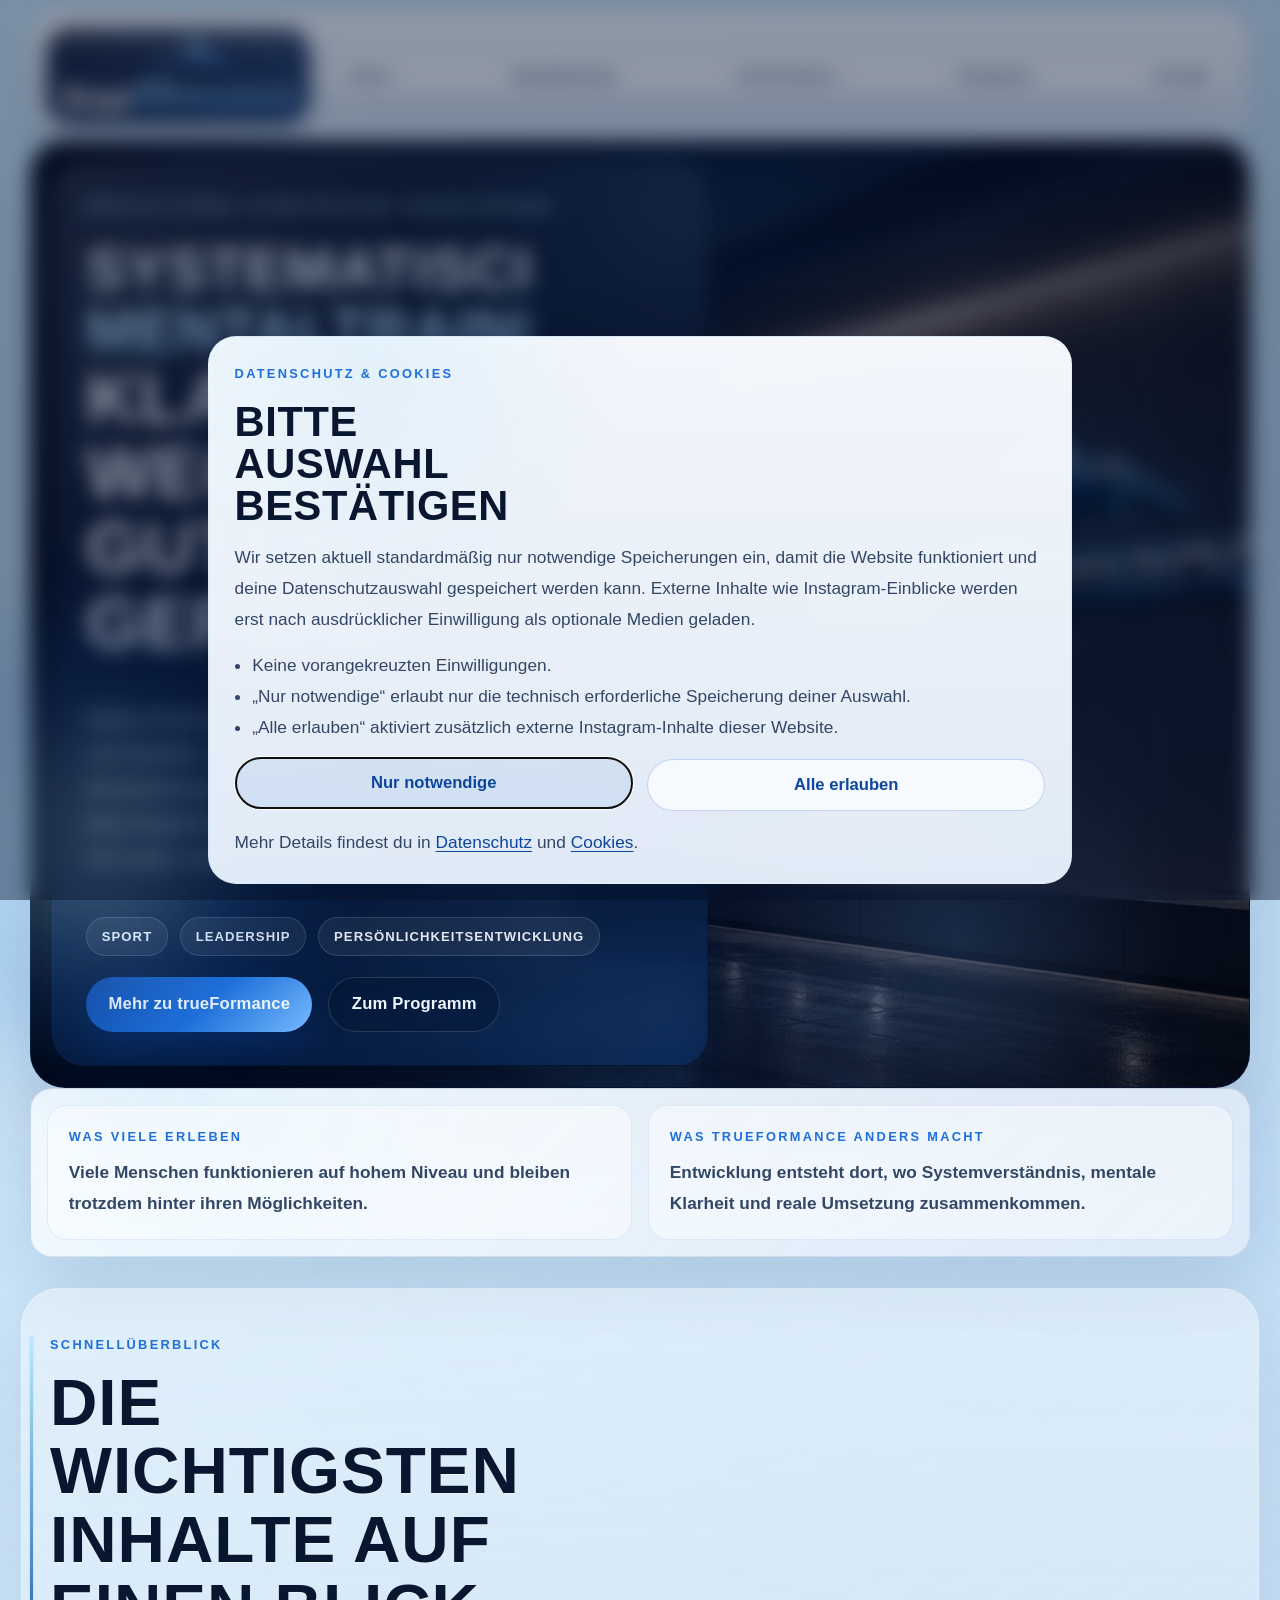
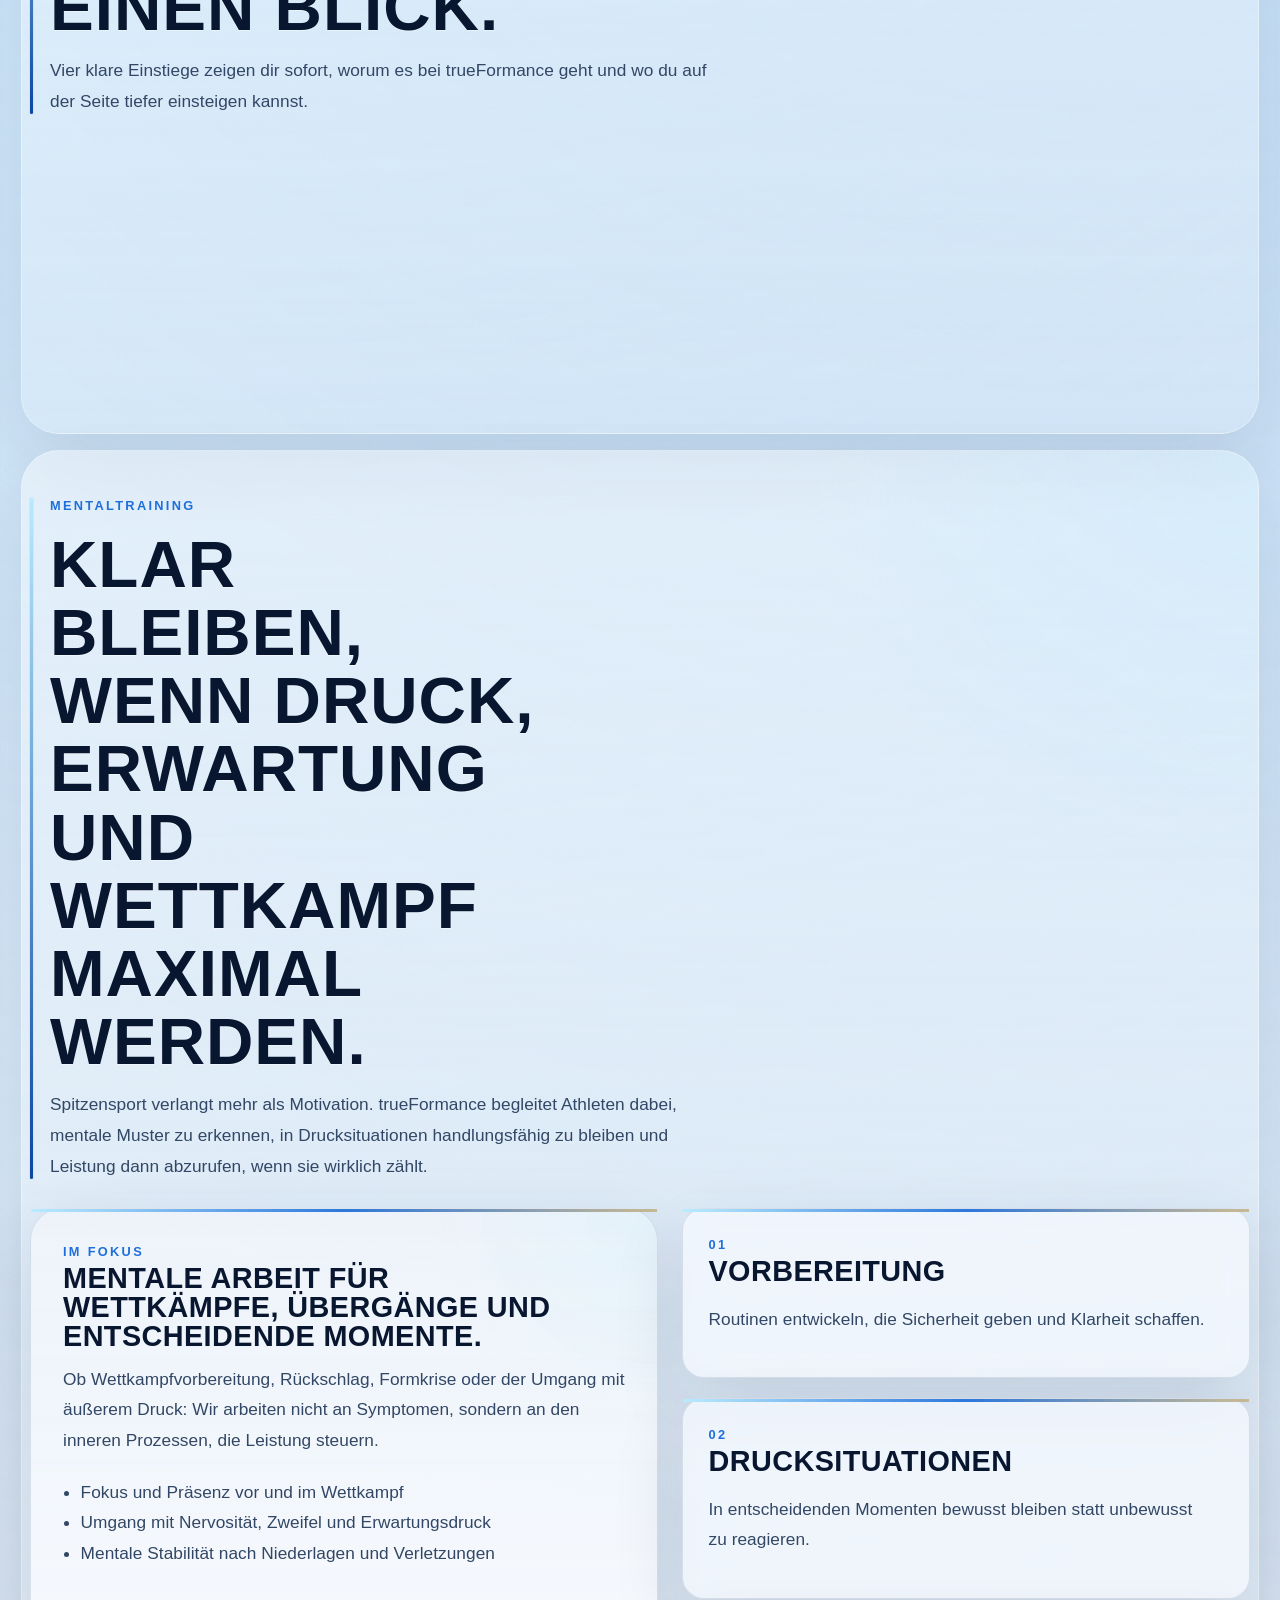
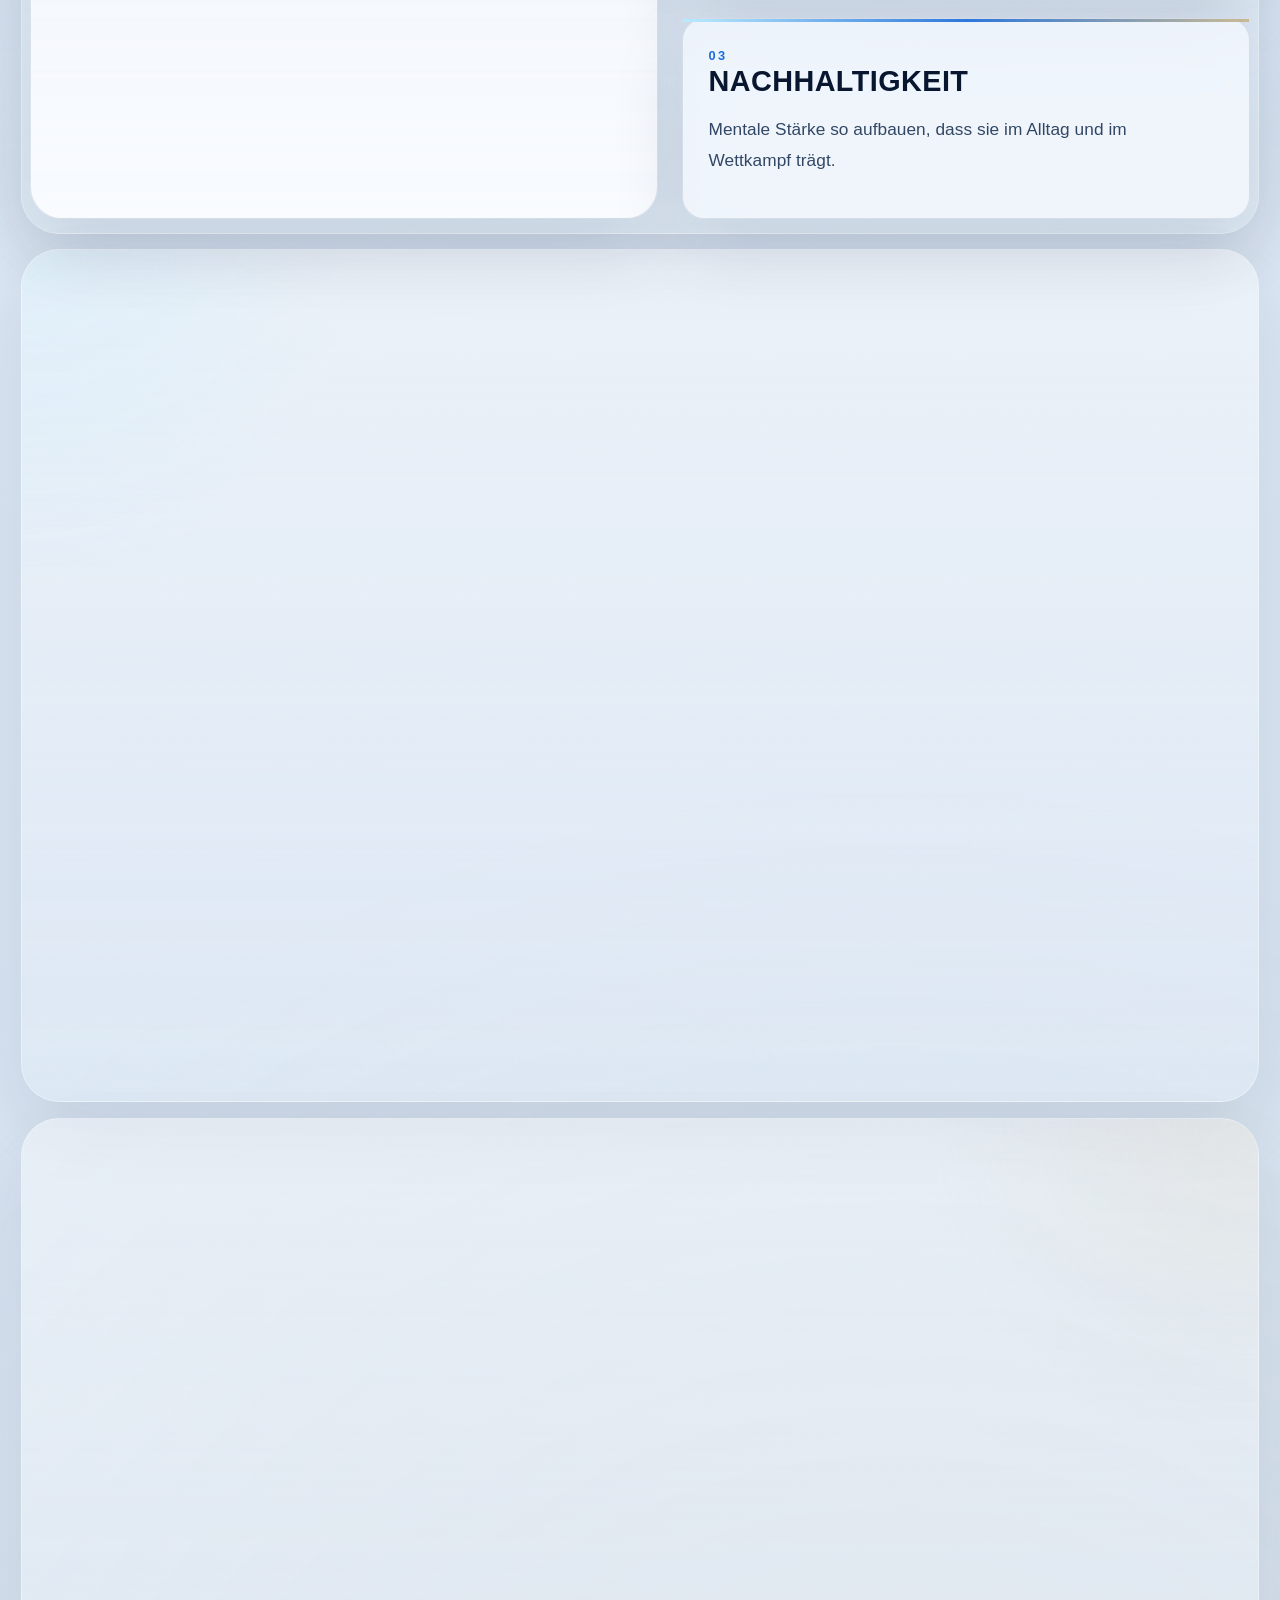
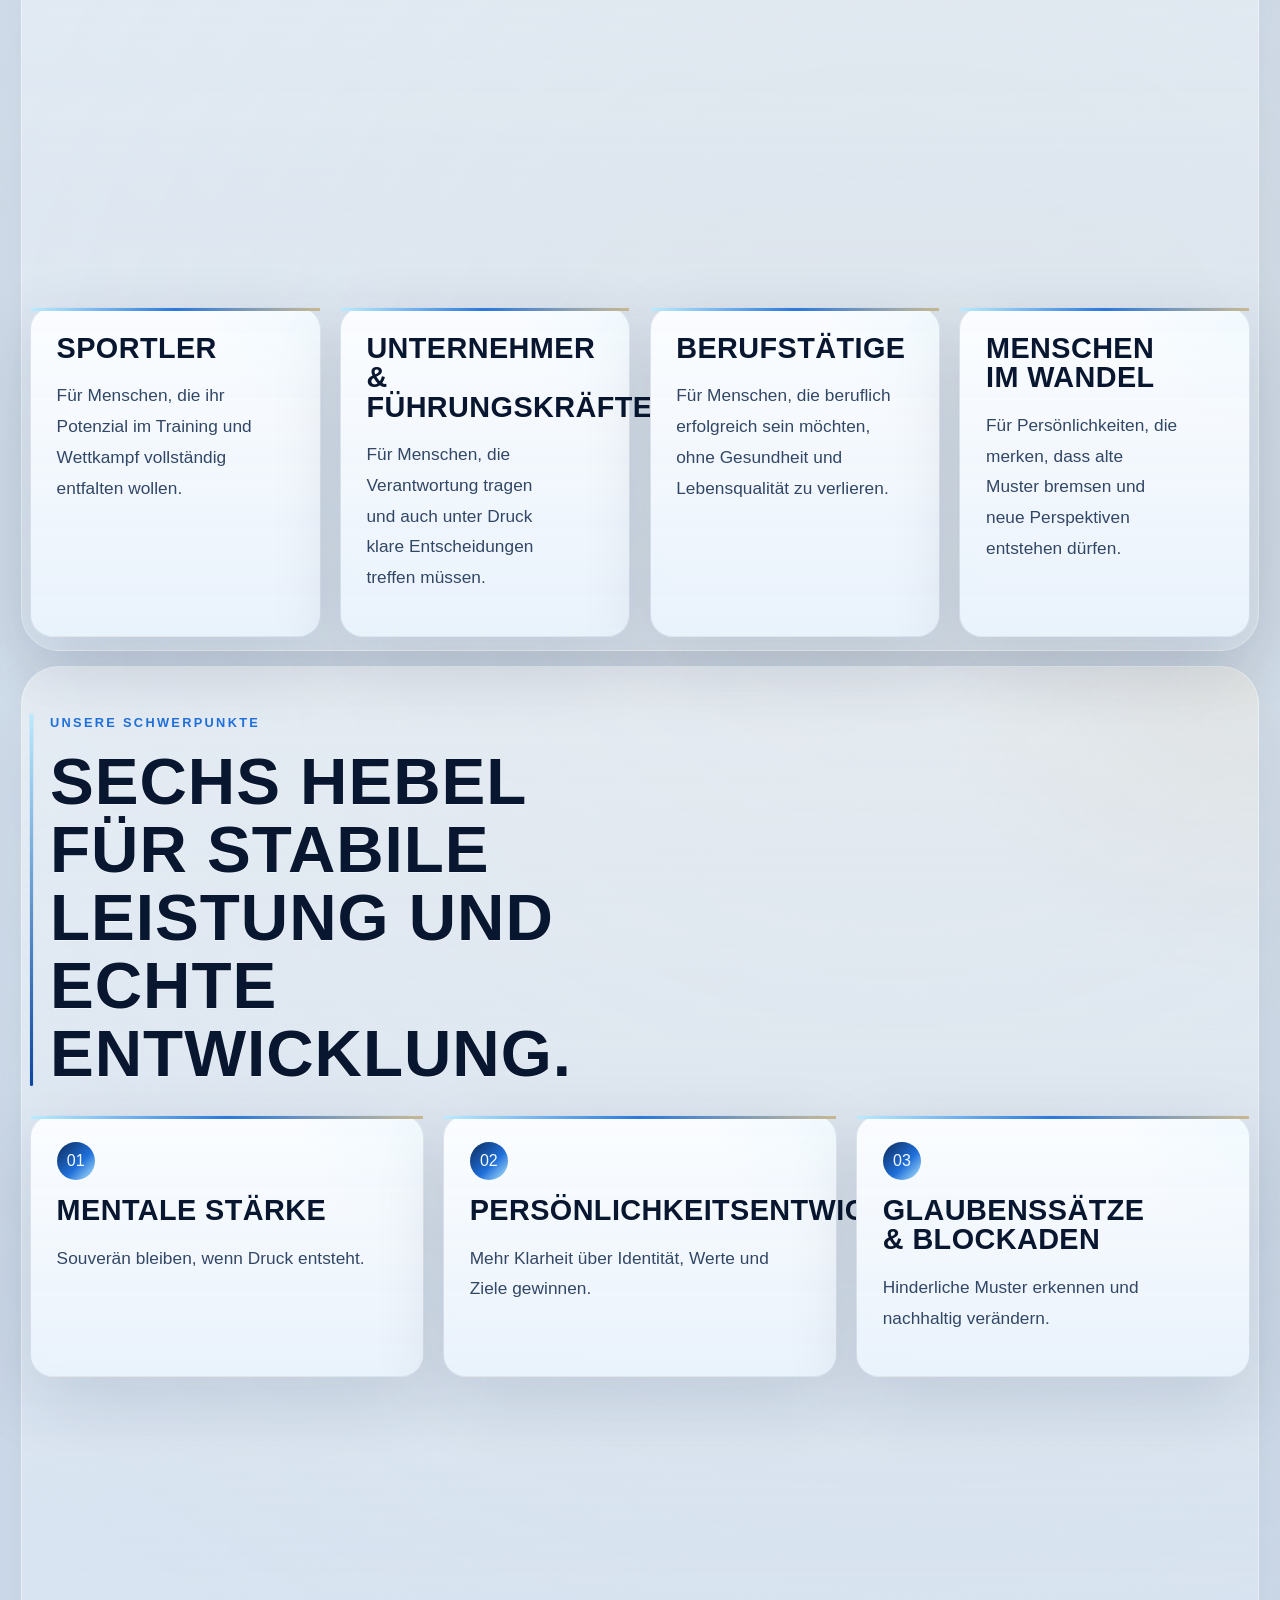
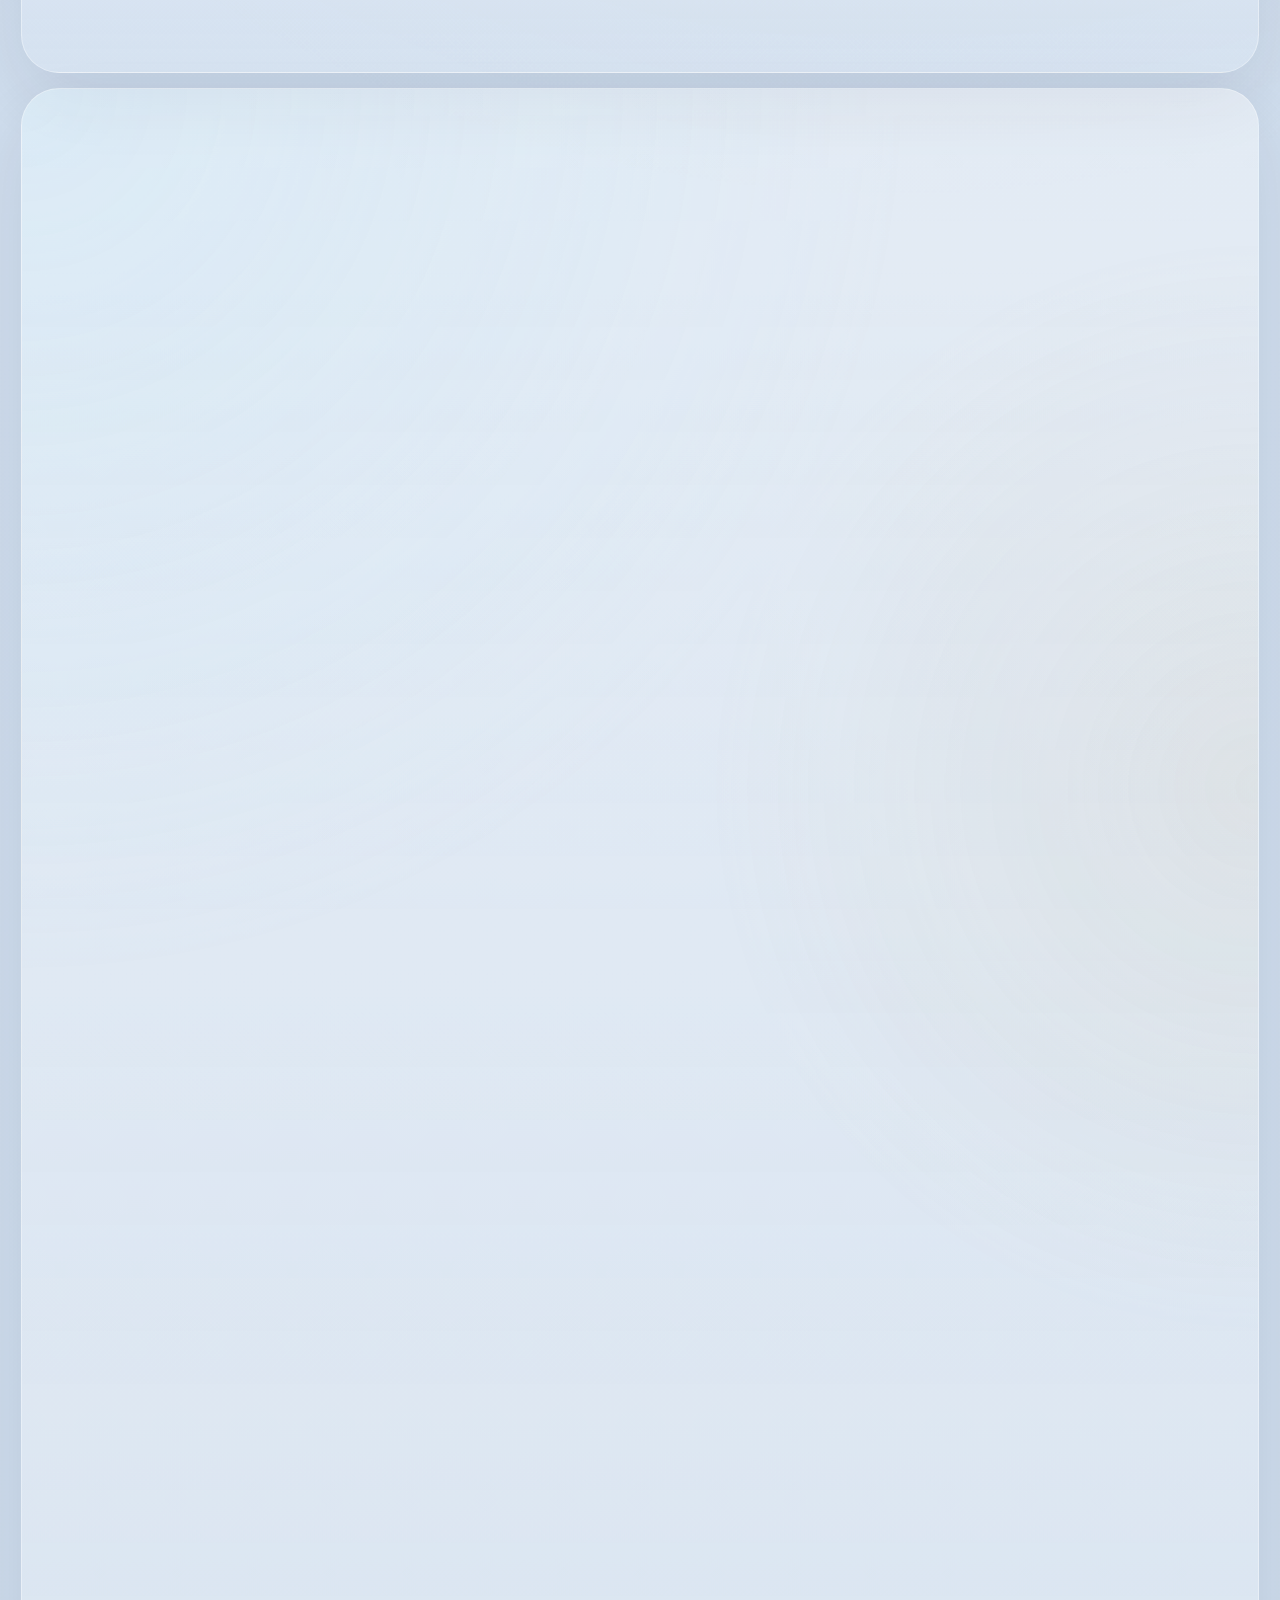
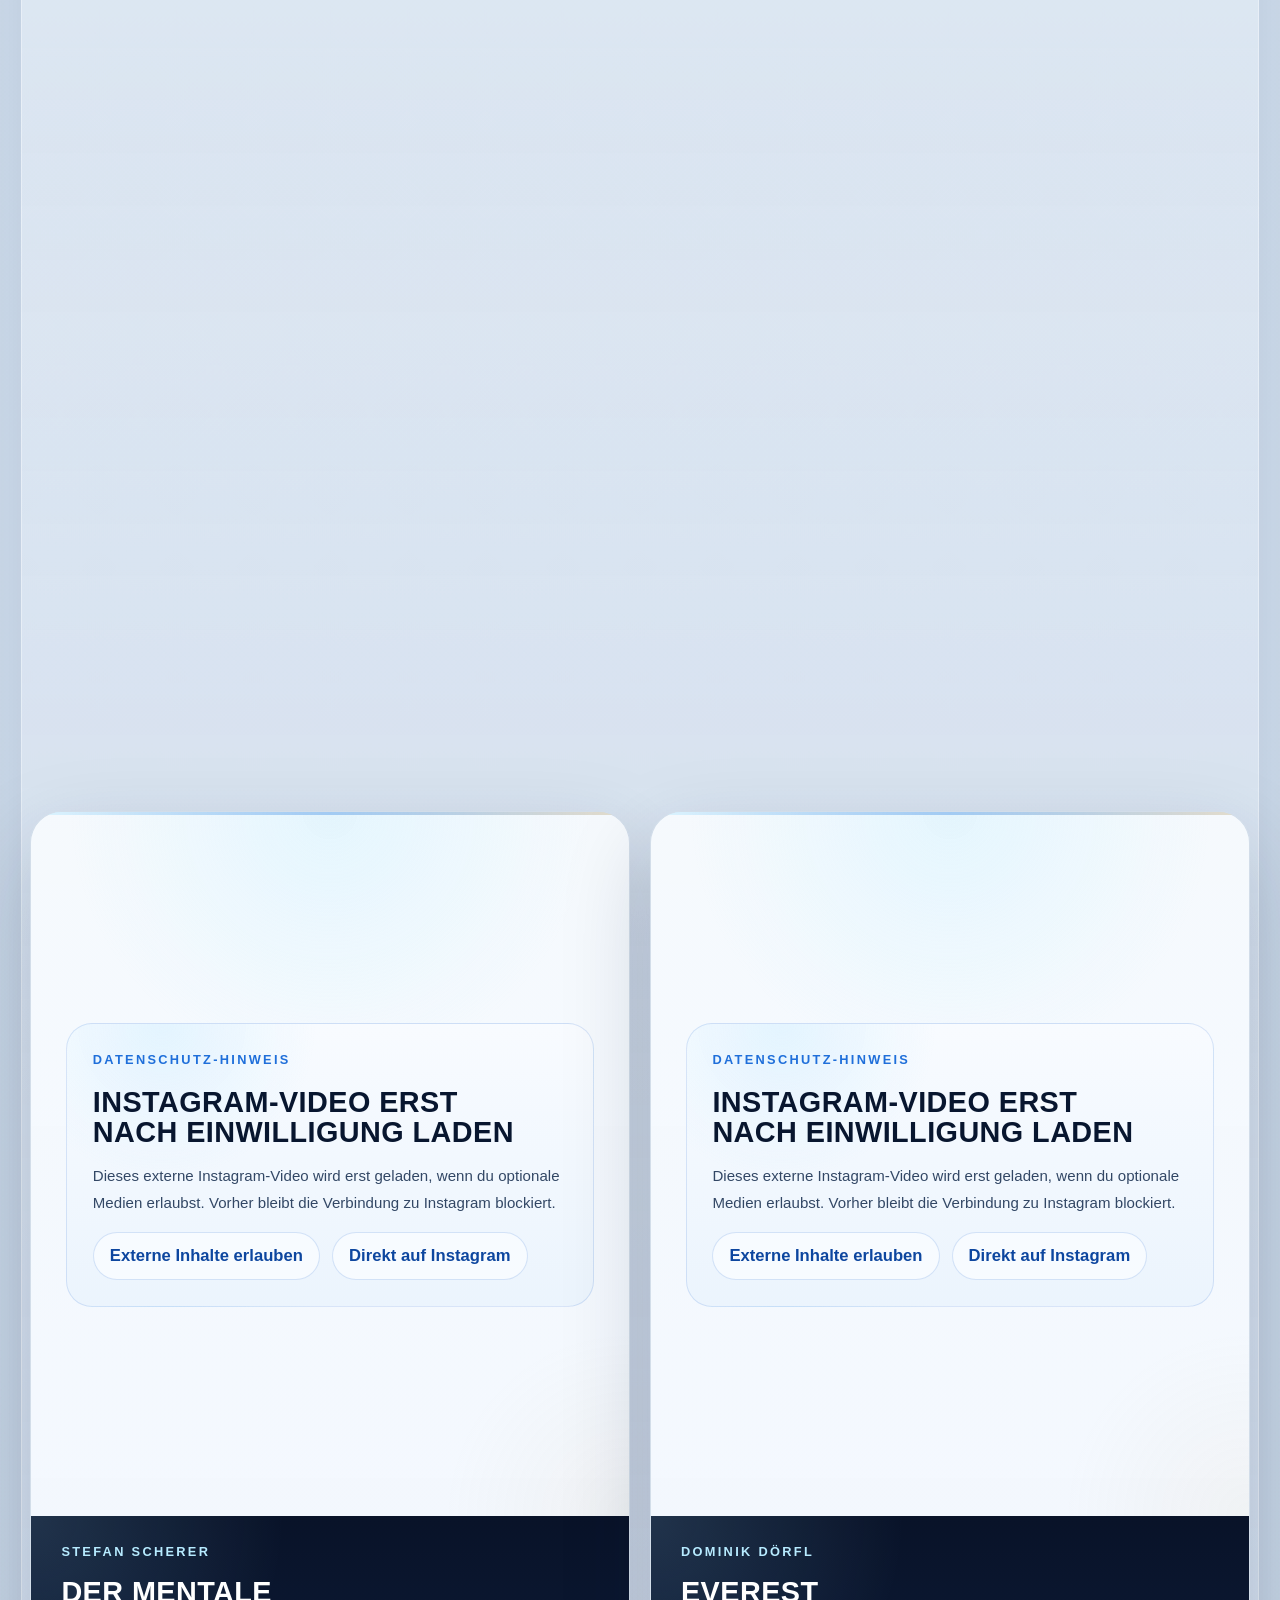
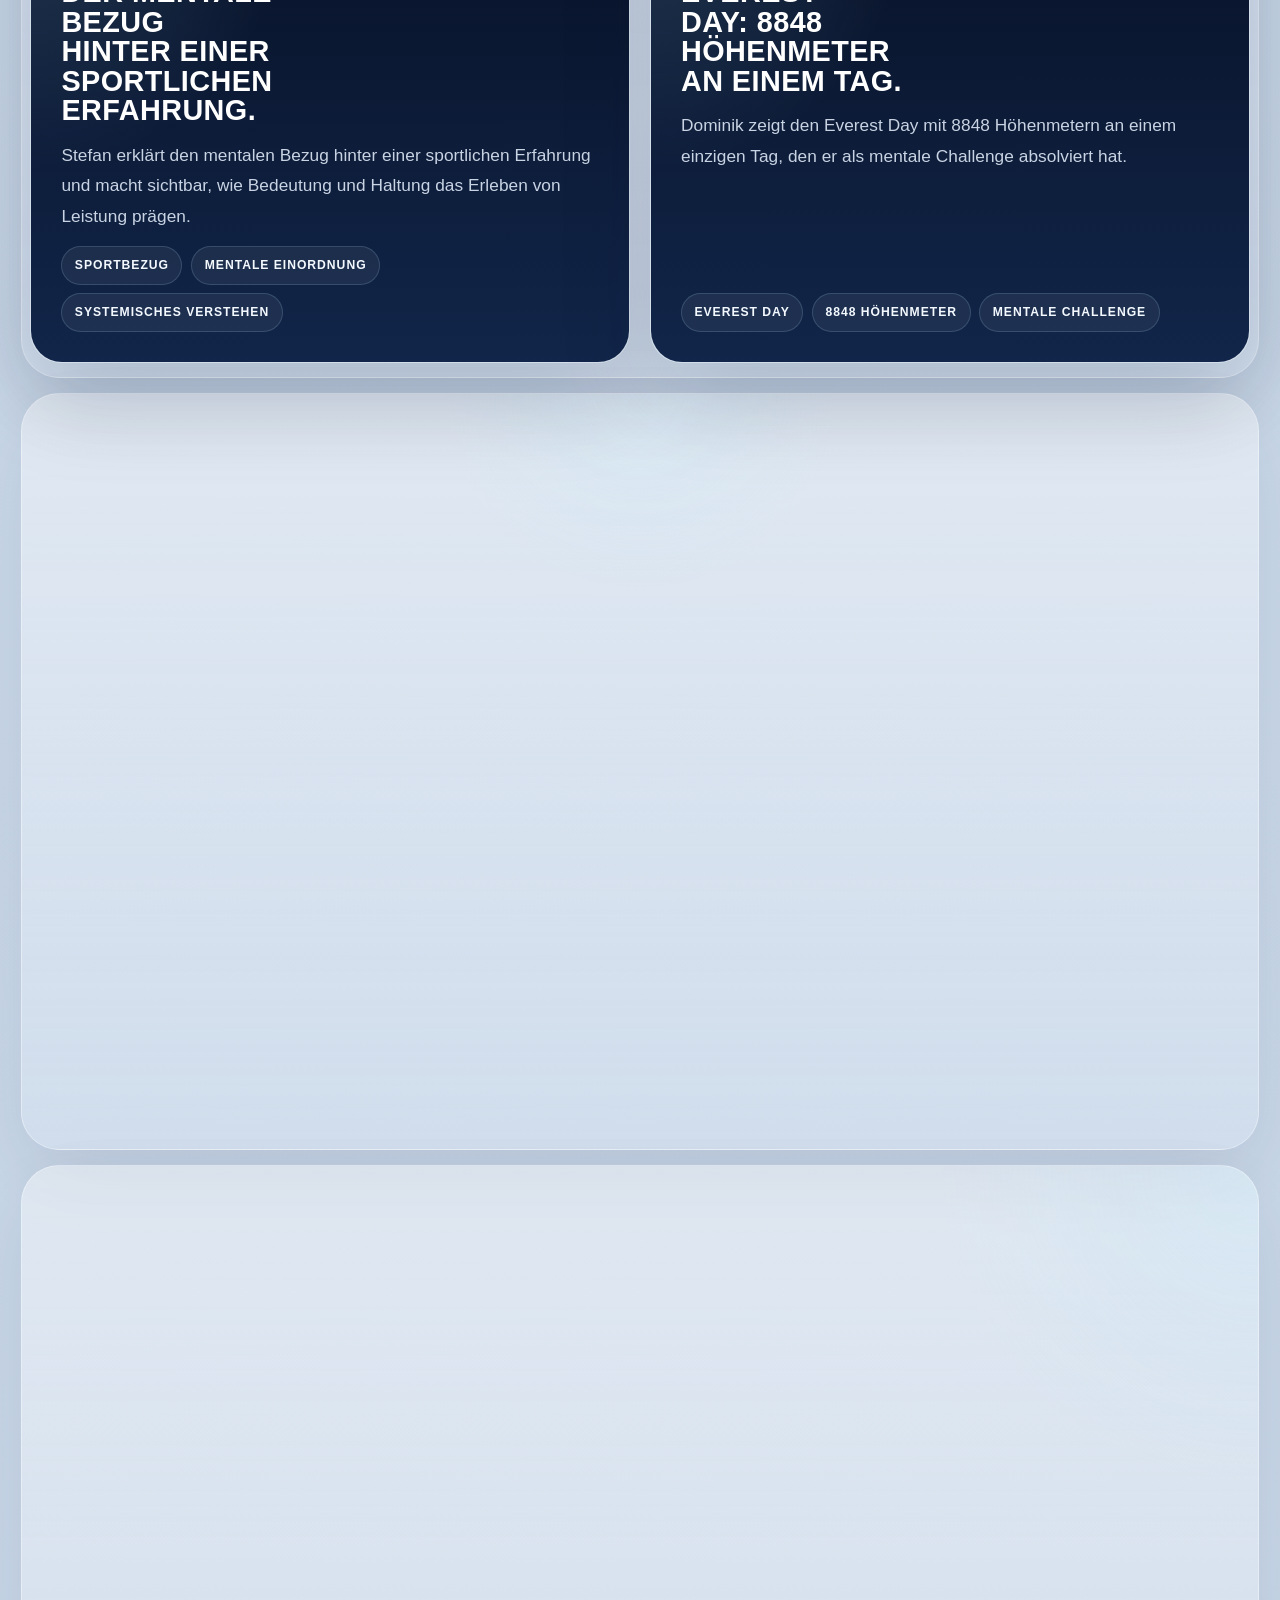
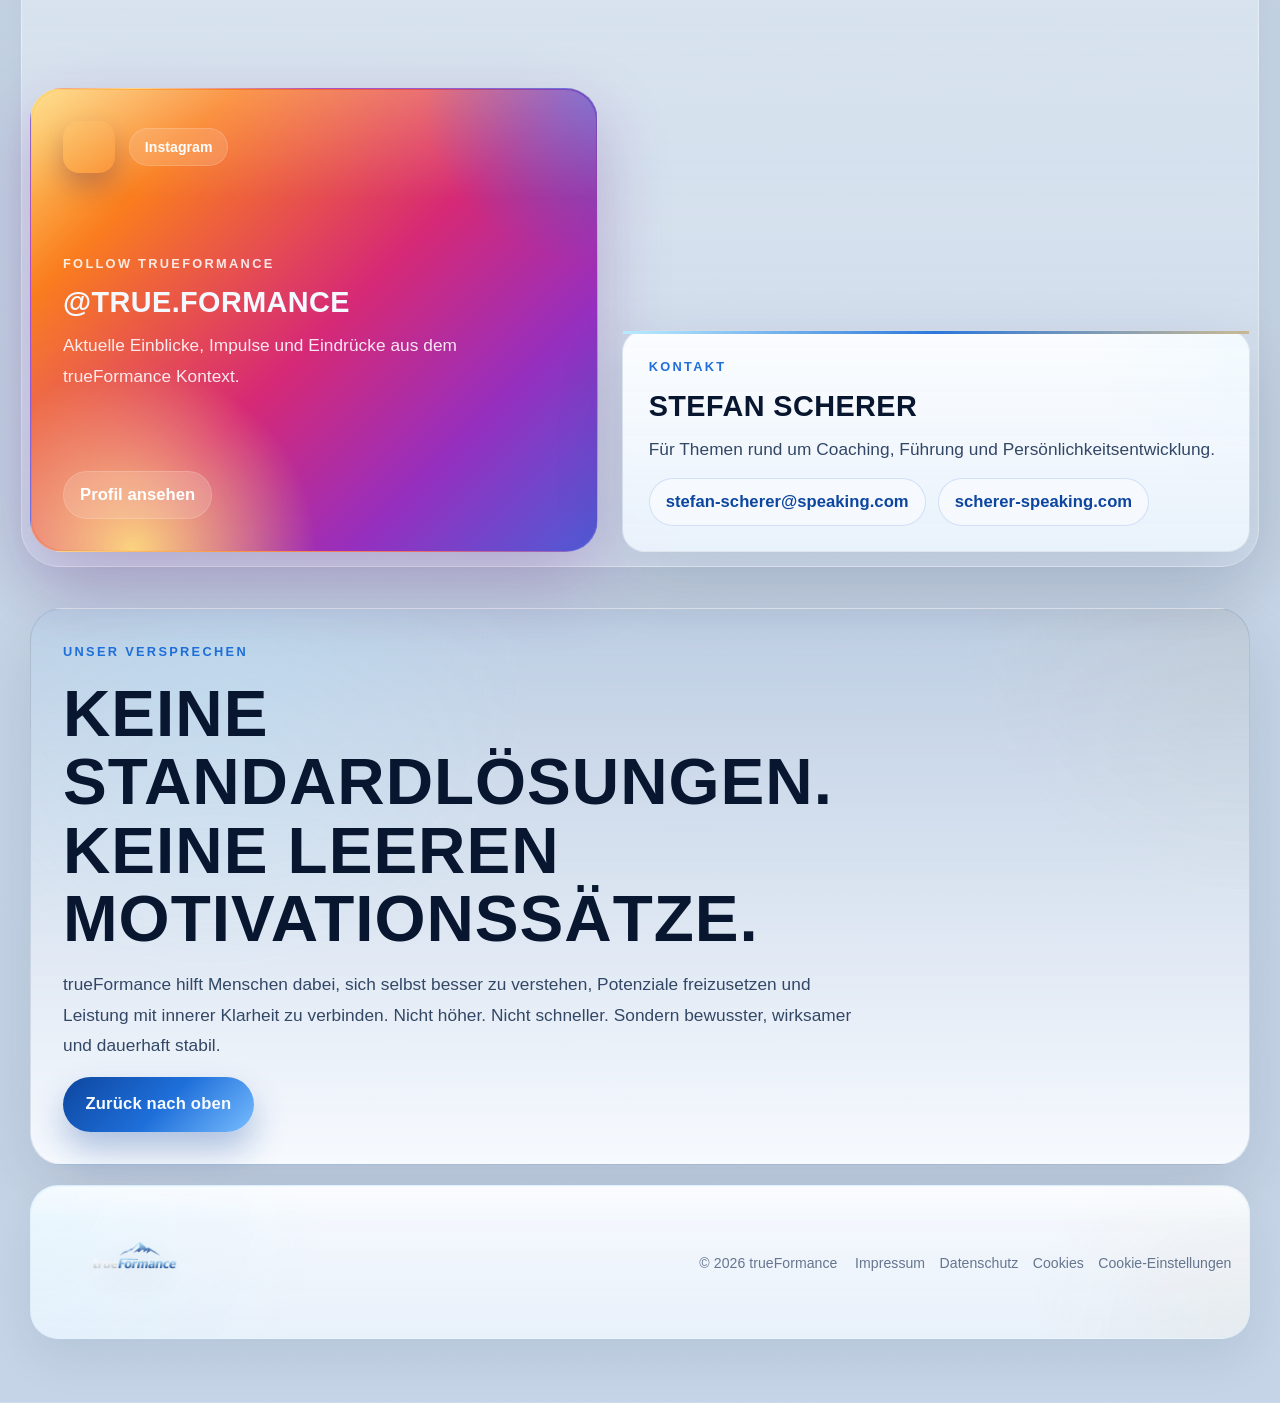
==== commit 87d659b1: "Polish trueFormance hero and sync live site" ====
--- a/public/index.html
+++ b/public/index.html
@@ -3,21 +3,21 @@
   <head>
     <meta charset="UTF-8" />
     <meta name="viewport" content="width=device-width, initial-scale=1.0" />
-    <title>trueFormance | Mentaltraining im Spitzensport, Nürnberg &amp; München</title>
+    <title>trueFormance | Mentaltraining Spitzensport in Nürnberg &amp; München</title>
     <meta
       name="description"
-      content="Systematisches Mentaltraining im Spitzensport, Mentaltraining in Nürnberg und München, Hypnose im Spitzensport und Begleitung als Heilpraktiker für Psychotherapie mit trueFormance."
+      content="trueFormance bietet Mentaltraining Spitzensport, Mentaltraining in Nürnberg und München, Hypnose Spitzensport und Heilpraktiker Psychotherapie für klare Leistung, mentale Stärke und ein gutes Gefühl."
     />
     <meta
       name="keywords"
-      content="Mentaltraining Spitzensport, Mentaltraining Nürnberg, Mentaltraining München, Hypnose Spitzensport, Heilpraktiker Psychotherapie"
+      content="Mentaltraining Spitzensport, Mentaltraining Nürnberg, Mentaltraining München, Hypnose Spitzensport, Heilpraktiker Psychotherapie, systematisches Mentaltraining"
     />
     <link rel="canonical" href="https://trueformance.de/" />
     <meta property="og:type" content="website" />
-    <meta property="og:title" content="trueFormance | Mentaltraining im Spitzensport, Nürnberg &amp; München" />
+    <meta property="og:title" content="trueFormance | Systematisches Mentaltraining" />
     <meta
       property="og:description"
-      content="Systematisches Mentaltraining im Spitzensport, Mentaltraining in Nürnberg und München, Hypnose im Spitzensport und Begleitung als Heilpraktiker für Psychotherapie mit trueFormance."
+      content="Mentaltraining Spitzensport, Mentaltraining in Nürnberg und München sowie Hypnose Spitzensport mit klarer Haltung, moderner Ruhe und echter Praxisnähe."
     />
     <meta property="og:url" content="https://trueformance.de/" />
     <script>
@@ -50,29 +50,123 @@
           <span></span>
         </button>
 
-        <nav class="site-nav" id="site-nav">
-          <a href="#home">Home</a>
-          <a href="#spitzensport">Mentaltraining im Spitzensport</a>
-          <a href="#trueformance">trueFormance</a>
-          <a href="#programm">Programm</a>
-          <a href="#kontakt">Kontakt</a>
+        <nav class="site-nav" id="site-nav" aria-label="Hauptnavigation">
+          <div class="site-nav__backdrop" aria-hidden="true"></div>
+          <div class="site-nav__panel">
+            <div class="site-nav__intro">
+              <p class="site-nav__eyebrow">Navigation</p>
+              <p class="site-nav__lead">
+                Systematisches Mentaltraining für Leistung, Klarheit und nachhaltige Entwicklung.
+              </p>
+            </div>
+
+            <div class="site-nav__links">
+              <a class="site-nav__link" href="#home">
+                <span class="site-nav__icon" aria-hidden="true">
+                  <svg viewBox="0 0 24 24">
+                    <path d="M3 10.5 12 3l9 7.5" />
+                    <path d="M5.25 9.75V21h13.5V9.75" />
+                  </svg>
+                </span>
+                <span class="site-nav__copy">
+                  <span class="site-nav__title">Home</span>
+                  <span class="site-nav__meta">Start, Positionierung und Einstieg</span>
+                </span>
+              </a>
+
+              <a class="site-nav__link" href="#spitzensport">
+                <span class="site-nav__icon" aria-hidden="true">
+                  <svg viewBox="0 0 24 24">
+                    <circle cx="12" cy="12" r="8.5" />
+                    <circle cx="12" cy="12" r="4.5" />
+                    <path d="M12 3.5v3.5M20.5 12H17M12 20.5V17M3.5 12H7" />
+                  </svg>
+                </span>
+                <span class="site-nav__copy">
+                  <span class="site-nav__title">Mentaltraining</span>
+                  <span class="site-nav__meta">Druck, Fokus und mentale Wettkampfstärke</span>
+                </span>
+              </a>
+
+              <a class="site-nav__link" href="#trueformance">
+                <span class="site-nav__icon" aria-hidden="true">
+                  <svg viewBox="0 0 24 24">
+                    <path d="M4 7.5 12 3l8 4.5-8 4.5L4 7.5Z" />
+                    <path d="M4 12l8 4.5 8-4.5" />
+                    <path d="M4 16.5 12 21l8-4.5" />
+                  </svg>
+                </span>
+                <span class="site-nav__copy">
+                  <span class="site-nav__title">trueFormance</span>
+                  <span class="site-nav__meta">System verstehen und Realität verändern</span>
+                </span>
+              </a>
+
+              <a class="site-nav__link" href="#programm">
+                <span class="site-nav__icon" aria-hidden="true">
+                  <svg viewBox="0 0 24 24">
+                    <path d="M4 18c3.5 0 3.5-12 7-12s3.5 12 7 12" />
+                    <path d="M4 18h16" />
+                    <circle cx="4" cy="18" r="1.5" />
+                    <circle cx="11" cy="6" r="1.5" />
+                    <circle cx="20" cy="18" r="1.5" />
+                  </svg>
+                </span>
+                <span class="site-nav__copy">
+                  <span class="site-nav__title">Programm</span>
+                  <span class="site-nav__meta">Vom Verstehen in die klare Umsetzung</span>
+                </span>
+              </a>
+
+              <a class="site-nav__link" href="#kontakt">
+                <span class="site-nav__icon" aria-hidden="true">
+                  <svg viewBox="0 0 24 24">
+                    <path d="M4 6.5h16v11H4z" />
+                    <path d="m5 7.5 7 5 7-5" />
+                  </svg>
+                </span>
+                <span class="site-nav__copy">
+                  <span class="site-nav__title">Kontakt</span>
+                  <span class="site-nav__meta">Direkter Austausch mit Dominik und Stefan</span>
+                </span>
+              </a>
+            </div>
+
+            <div class="site-nav__footer" aria-hidden="true">
+              <span>Sport</span>
+              <span>Leadership</span>
+              <span>Entwicklung</span>
+            </div>
+          </div>
         </nav>
       </header>
 
       <main>
         <section class="hero reveal" id="home">
+          <div class="hero-media" aria-hidden="true">
+            <img
+              class="hero-image"
+              src="assets/images/trueformance-hero-wall.png"
+              alt=""
+              width="1774"
+              height="887"
+              decoding="async"
+            />
+          </div>
+
           <div class="hero-copy">
-            <p class="eyebrow">System verstehen. Leistung entfalten. Potenzial leben.</p>
+            <p class="eyebrow">Mentale Stärke. Klare Richtung. Ruhige Präsenz.</p>
             <h1>
               <span class="hero-line hero-line-wide">Systematisches Mentaltraining.</span>
               <span class="hero-line">Klare Wege.</span>
-              <span class="hero-line">Gutes Gef&uuml;hl.</span>
+              <span class="hero-line">Gutes Gefühl.</span>
             </h1>
             <p class="hero-text">
               Wahre Performance entsteht dort, wo Denken, Emotionen und Handeln
-              zusammenkommen. trueFormance verbindet systemisches Mentaltraining
-              mit echter Leistungs- und Lebenserfahrung für Sport, Beruf und
-              persönliche Entwicklung.
+              zusammenfinden. trueFormance verbindet Mentaltraining für
+              Spitzensport, persönliche Entwicklung und klare Begleitung in
+              Nürnberg und München, damit Leistung sich stabil, ruhig und echt
+              anfühlt.
             </p>
             <div class="hero-rail" aria-label="Kernbereiche von trueFormance">
               <span>Sport</span>
@@ -84,44 +178,6 @@
               <a class="button button-secondary" href="#programm">Zum Programm</a>
             </div>
           </div>
-
-          <aside class="hero-panel reveal">
-            <div class="panel-brand">
-              <img
-                class="panel-logo"
-                src="assets/images/trueformance-tf-logo.png"
-                alt=""
-                width="774"
-                height="523"
-                decoding="async"
-              />
-              <div>
-                <p class="panel-label">Worum es wirklich geht</p>
-                <p class="panel-intro">
-                  Das innere System verstehen, um Leistung unter Druck bewusst und
-                  wiederholbar abrufen zu können.
-                </p>
-              </div>
-            </div>
-            <div class="panel-grid">
-              <article>
-                <h2>Klarheit</h2>
-                <p>Innere Muster erkennen und bewusst steuern.</p>
-              </article>
-              <article>
-                <h2>Leistung</h2>
-                <p>Im richtigen Moment auf den Punkt abrufen.</p>
-              </article>
-              <article>
-                <h2>Transformation</h2>
-                <p>Nicht nur motivieren, sondern Verhalten nachhaltig verändern.</p>
-              </article>
-              <article>
-                <h2>Praxis</h2>
-                <p>Theorie, Alltag und echte Grenzerfahrung zusammenbringen.</p>
-              </article>
-            </div>
-          </aside>
         </section>
 
         <section class="signal-strip reveal">
@@ -135,9 +191,51 @@
           </article>
         </section>
 
+        <section class="content-section overview-section" id="ueberblick">
+          <div class="section-heading reveal">
+            <p class="eyebrow">Schnellüberblick</p>
+            <h2>Die wichtigsten Inhalte auf einen Blick.</h2>
+            <p>
+              Vier klare Einstiege zeigen dir sofort, worum es bei
+              trueFormance geht und wo du auf der Seite tiefer einsteigen
+              kannst.
+            </p>
+          </div>
+
+          <div class="overview-grid">
+            <a class="overview-card reveal" href="#spitzensport">
+              <p class="card-label">01 Spitzensport</p>
+              <h3>Drucksituationen bewusst steuern.</h3>
+              <p>Mentale Arbeit für Wettkampf, Fokus, Belastbarkeit und nachhaltige Leistung.</p>
+              <span>Zum Bereich</span>
+            </a>
+
+            <a class="overview-card reveal" href="#trueformance">
+              <p class="card-label">02 System &amp; Realität</p>
+              <h3>Verstehen, was Verhalten wirklich steuert.</h3>
+              <p>Innere Muster erkennen und in klare Entscheidungen und Wirkung übersetzen.</p>
+              <span>Zum Bereich</span>
+            </a>
+
+            <a class="overview-card reveal" href="#gruender">
+              <p class="card-label">03 Coaches</p>
+              <h3>Zwei Perspektiven. Ein gemeinsamer Anspruch.</h3>
+              <p>Dominik und Stefan verbinden Leistungserfahrung mit systemischer Tiefe.</p>
+              <span>Zum Bereich</span>
+            </a>
+
+            <a class="overview-card reveal" href="#programm">
+              <p class="card-label">04 Programm</p>
+              <h3>Vom Verstehen in die konkrete Umsetzung.</h3>
+              <p>Ein klarer Ablauf für Analyse, Veränderung und stabile Integration im Alltag.</p>
+              <span>Zum Bereich</span>
+            </a>
+          </div>
+        </section>
+
         <section class="content-section sport-section" id="spitzensport">
           <div class="section-heading reveal">
-            <p class="eyebrow">Mentaltraining im Spitzensport</p>
+            <p class="eyebrow">Mentaltraining</p>
             <h2>Klar bleiben, wenn Druck, Erwartung und Wettkampf maximal werden.</h2>
             <p>
               Spitzensport verlangt mehr als Motivation. trueFormance begleitet
--- a/public/styles.css
+++ b/public/styles.css
@@ -175,20 +175,42 @@
 
 .site-nav {
   flex: 1 1 auto;
+  position: relative;
+  min-width: 0;
+  padding: 0.7rem clamp(1rem, 2vw, 1.4rem);
+  border: 1px solid var(--line);
+  border-radius: 999px;
+  background:
+    linear-gradient(180deg, rgba(255, 255, 255, 0.68), rgba(238, 245, 252, 0.78));
+  box-shadow: 0 18px 40px rgba(16, 47, 97, 0.1);
+}
+
+.site-nav__backdrop,
+.site-nav__intro,
+.site-nav__footer,
+.site-nav__icon,
+.site-nav__meta {
+  display: none;
+}
+
+.site-nav__panel {
+  display: flex;
+  align-items: center;
+  justify-content: flex-end;
+}
+
+.site-nav__links {
   display: flex;
   align-items: center;
   justify-content: space-between;
   gap: clamp(0.75rem, 2vw, 2.5rem);
-  min-width: 0;
-  padding: 0.7rem clamp(1rem, 2vw, 1.4rem);
-  border: 1px solid var(--line);
-  border-radius: 999px;
-  background:
-    linear-gradient(180deg, rgba(255, 255, 255, 0.68), rgba(238, 245, 252, 0.78));
-  box-shadow: 0 18px 40px rgba(16, 47, 97, 0.1);
-}
-
-.site-nav a {
+  width: 100%;
+}
+
+.site-nav__link {
+  display: inline-flex;
+  align-items: center;
+  gap: 0.65rem;
   font-size: 0.9rem;
   font-weight: 700;
   letter-spacing: 0.015em;
@@ -196,9 +218,13 @@
   white-space: nowrap;
 }
 
-.site-nav a:hover,
-.site-nav a:focus-visible,
-.site-nav a[aria-current="page"] {
+.site-nav__title {
+  display: inline-block;
+}
+
+.site-nav__link:hover,
+.site-nav__link:focus-visible,
+.site-nav__link[aria-current="page"] {
   color: var(--accent-strong);
 }
 
@@ -225,12 +251,61 @@
   transition: transform 180ms ease, opacity 180ms ease;
 }
 
+.nav-toggle.is-open span:first-child {
+  transform: translateY(3px) rotate(45deg);
+}
+
+.nav-toggle.is-open span:last-child {
+  transform: translateY(-3px) rotate(-45deg);
+}
+
 .hero {
-  display: grid;
-  grid-template-columns: minmax(0, 1.25fr) minmax(320px, 0.9fr);
-  gap: 1.65rem;
-  align-items: stretch;
-  padding: 3.2rem 0 2.4rem;
+  position: relative;
+  isolation: isolate;
+  overflow: hidden;
+  display: flex;
+  align-items: flex-end;
+  min-height: clamp(34rem, 78vh, 50rem);
+  padding: clamp(1rem, 1.9vw, 1.3rem);
+  border: 1px solid var(--line);
+  border-radius: calc(var(--radius-lg) + 0.2rem);
+  box-shadow: var(--shadow-strong);
+  background: #06132d;
+}
+
+.hero::before,
+.hero::after {
+  content: "";
+  position: absolute;
+  inset: 0;
+  pointer-events: none;
+}
+
+.hero::before {
+  z-index: 1;
+  background:
+    linear-gradient(90deg, rgba(3, 8, 22, 0.96) 0%, rgba(5, 14, 34, 0.88) 28%, rgba(8, 22, 48, 0.62) 52%, rgba(6, 15, 36, 0.34) 72%, rgba(3, 8, 20, 0.46) 100%),
+    linear-gradient(180deg, rgba(5, 11, 28, 0.38) 0%, rgba(5, 11, 28, 0.08) 28%, rgba(5, 11, 28, 0.52) 100%);
+}
+
+.hero::after {
+  z-index: 1;
+  background:
+    radial-gradient(circle at 18% 18%, rgba(145, 212, 255, 0.16), transparent 24%),
+    radial-gradient(circle at 76% 84%, rgba(110, 178, 255, 0.18), transparent 18%);
+}
+
+.hero-media {
+  position: absolute;
+  inset: 0;
+}
+
+.hero-image {
+  width: 100%;
+  height: 100%;
+  object-fit: cover;
+  object-position: 68% center;
+  transform: scale(1.01);
 }
 
 .hero-copy,
@@ -252,39 +327,36 @@
   display: flex;
   flex-direction: column;
   justify-content: center;
-  gap: 1.5rem;
-  min-height: 42rem;
-  padding: 2.75rem;
+  gap: 1.35rem;
+  z-index: 2;
+  width: min(100%, 41rem);
+  min-height: auto;
+  padding: clamp(1.6rem, 2.6vw, 2.45rem);
   border-radius: var(--radius-lg);
-  background:
-    radial-gradient(circle at 16% 0%, rgba(183, 235, 255, 0.32), transparent 28%),
-    radial-gradient(circle at 100% 14%, rgba(199, 180, 136, 0.2), transparent 22%),
-    linear-gradient(145deg, rgba(6, 16, 38, 0.995), rgba(9, 29, 64, 0.985) 48%, rgba(12, 55, 118, 0.94) 82%, rgba(23, 96, 192, 0.88));
+  background: linear-gradient(155deg, rgba(6, 18, 42, 0.88), rgba(8, 23, 55, 0.78) 52%, rgba(10, 47, 101, 0.62) 100%);
   color: #f4f9ff;
-  box-shadow: var(--shadow-strong);
+  backdrop-filter: blur(14px);
+  box-shadow: 0 32px 56px rgba(3, 12, 32, 0.4);
 }
 
 .hero-copy::before {
   content: "";
   position: absolute;
-  right: -5rem;
-  bottom: -7rem;
-  width: 20rem;
-  aspect-ratio: 1;
-  border-radius: 50%;
-  background: radial-gradient(circle, rgba(155, 220, 255, 0.2), transparent 70%);
+  inset: 0;
+  background:
+    linear-gradient(135deg, rgba(255, 255, 255, 0.12), transparent 36%),
+    radial-gradient(circle at 100% 0%, rgba(155, 220, 255, 0.16), transparent 28%);
   pointer-events: none;
 }
 
 .hero-copy::after {
   content: "";
   position: absolute;
-  inset: 0;
-  background:
-    linear-gradient(125deg, rgba(255, 255, 255, 0.08), transparent 28%),
-    repeating-linear-gradient(154deg, rgba(183, 235, 255, 0.055) 0 2px, transparent 2px 18px);
-  mix-blend-mode: screen;
-  opacity: 0.45;
+  left: 1.25rem;
+  right: 1.25rem;
+  top: 0;
+  height: 1px;
+  background: linear-gradient(90deg, transparent, rgba(255, 255, 255, 0.54), transparent);
   pointer-events: none;
 }
 
@@ -316,8 +388,8 @@
 }
 
 h1 {
-  max-width: 15ch;
-  font-size: clamp(3rem, 6vw, 4.4rem);
+  max-width: 11ch;
+  font-size: clamp(3rem, 6vw, 4.5rem);
 }
 
 h1 span {
@@ -325,10 +397,10 @@
 }
 
 .hero-line-wide {
-  font-size: clamp(1.95rem, 5.7vw, 3.55rem);
+  font-size: clamp(2rem, 5.7vw, 3.7rem);
   line-height: 1.02;
   color: transparent;
-  background: linear-gradient(180deg, #ffffff 0%, #dff4ff 38%, #8fc9ff 100%);
+  background: linear-gradient(180deg, #ffffff 0%, #e4f6ff 34%, #91cdff 100%);
   -webkit-background-clip: text;
   background-clip: text;
 }
@@ -362,8 +434,8 @@
 }
 
 .hero-text {
-  max-width: 39rem;
-  font-size: clamp(1.05rem, 1rem + 0.4vw, 1.18rem);
+  max-width: 33rem;
+  font-size: clamp(1.05rem, 0.98rem + 0.45vw, 1.22rem);
 }
 
 .hero-rail {
@@ -377,9 +449,9 @@
   align-items: center;
   min-height: 2.45rem;
   padding: 0.55rem 0.92rem;
-  border: 1px solid rgba(183, 235, 255, 0.18);
+  border: 1px solid rgba(183, 235, 255, 0.16);
   border-radius: 999px;
-  background: rgba(255, 255, 255, 0.08);
+  background: rgba(255, 255, 255, 0.07);
   color: #f4f9ff;
   font-size: 0.82rem;
   font-weight: 700;
@@ -420,8 +492,8 @@
 
 .button-secondary {
   color: #eef6ff;
-  border: 1px solid rgba(255, 255, 255, 0.16);
-  background: rgba(255, 255, 255, 0.06);
+  border: 1px solid rgba(255, 255, 255, 0.14);
+  background: rgba(4, 15, 36, 0.34);
   backdrop-filter: blur(16px);
 }
 
@@ -494,7 +566,7 @@
   display: grid;
   grid-template-columns: repeat(2, minmax(0, 1fr));
   gap: 1rem;
-  margin-bottom: 1.5rem;
+  margin-bottom: 1rem;
   padding: 1rem;
   border-radius: var(--radius-md);
   background:
@@ -519,13 +591,13 @@
 
 .content-section {
   position: relative;
-  padding: 4.9rem 0 1.2rem;
+  padding: 3.8rem 0 0.9rem;
 }
 
 .content-section::before {
   content: "";
   position: absolute;
-  inset: 1.2rem -0.8rem 0;
+  inset: 0.95rem -0.55rem 0;
   border: 1px solid rgba(255, 255, 255, 0.42);
   border-radius: 38px;
   background:
@@ -635,8 +707,8 @@
 .section-heading {
   position: relative;
   display: grid;
-  gap: 1rem;
-  margin-bottom: 2.35rem;
+  gap: 0.8rem;
+  margin-bottom: 1.65rem;
   padding-left: 1.25rem;
 }
 
@@ -659,6 +731,52 @@
 .section-heading p {
   max-width: 42rem;
   margin: 0;
+}
+
+.overview-grid {
+  display: grid;
+  grid-template-columns: repeat(4, minmax(0, 1fr));
+  gap: 1rem;
+}
+
+.overview-card {
+  display: grid;
+  gap: 0.7rem;
+  min-height: 100%;
+  padding: 1.25rem 1.3rem;
+  border: 1px solid rgba(22, 95, 202, 0.12);
+  border-radius: 22px;
+  background:
+    radial-gradient(circle at 100% 0%, rgba(183, 235, 255, 0.18), transparent 24%),
+    linear-gradient(180deg, rgba(251, 253, 255, 0.98), rgba(235, 243, 252, 0.92));
+  box-shadow: var(--shadow);
+  transition: transform 180ms ease, border-color 180ms ease, box-shadow 180ms ease, background 180ms ease;
+}
+
+.overview-card p,
+.overview-card h3,
+.overview-card span {
+  margin: 0;
+}
+
+.overview-card h3 {
+  font-size: clamp(1.15rem, 1rem + 0.5vw, 1.45rem);
+}
+
+.overview-card span {
+  margin-top: 0.2rem;
+  color: var(--accent-strong);
+  font-size: 0.84rem;
+  font-weight: 800;
+  letter-spacing: 0.08em;
+  text-transform: uppercase;
+}
+
+.overview-card:hover,
+.overview-card:focus-visible {
+  transform: translateY(-3px);
+  border-color: rgba(31, 111, 218, 0.2);
+  box-shadow: var(--shadow-strong);
 }
 
 .philosophy-grid,
@@ -826,7 +944,7 @@
   display: grid;
   gap: 0.75rem;
   width: min(100%, 46rem);
-  margin: 2rem 0 1.4rem;
+  margin: 1.4rem 0 1rem;
   padding-left: 1.15rem;
   border-left: 3px solid rgba(31, 111, 218, 0.42);
 }
@@ -838,7 +956,7 @@
 .coach-story-grid {
   display: grid;
   grid-template-columns: minmax(0, 1.18fr) minmax(280px, 0.82fr);
-  gap: 1.5rem;
+  gap: 1.2rem;
   align-items: stretch;
 }
 
@@ -925,9 +1043,9 @@
 .live-grid {
   display: grid;
   grid-template-columns: repeat(2, minmax(0, 1fr));
-  gap: 1.5rem;
+  gap: 1.2rem;
   align-items: stretch;
-  margin-top: 1.5rem;
+  margin-top: 1rem;
 }
 
 .live-card {
@@ -1129,6 +1247,7 @@
 
 .process-grid {
   grid-template-columns: repeat(5, minmax(0, 1fr));
+  gap: 1rem;
 }
 
 .contact-grid {
@@ -1321,7 +1440,7 @@
 .closing-section {
   flex-direction: column;
   gap: 1rem;
-  margin-top: 4rem;
+  margin-top: 2.6rem;
   background:
     radial-gradient(circle at 15% 10%, rgba(183, 235, 255, 0.24), transparent 28%),
     radial-gradient(circle at 100% 0%, rgba(199, 180, 136, 0.12), transparent 22%),
@@ -1336,7 +1455,7 @@
 .site-footer {
   position: relative;
   overflow: hidden;
-  margin-top: 2rem;
+  margin-top: 1.3rem;
   padding: 1.15rem 1.1rem 1rem;
   border: 1px solid rgba(183, 235, 255, 0.24);
   border-radius: 28px;
@@ -1613,11 +1732,11 @@
 }
 
 @media (max-width: 1100px) {
-  .hero,
   .sport-grid,
   .contact-grid,
   .philosophy-grid,
   .founder-grid,
+  .overview-grid,
   .coach-story-grid,
   .live-grid,
   .signal-strip,
@@ -1629,11 +1748,19 @@
   }
 
   .hero-copy {
-    min-height: auto;
+    width: min(100%, 36rem);
   }
 }
 
 @media (max-width: 1120px) {
+  body.nav-open {
+    overflow: hidden;
+  }
+
+  :root {
+    --nav-overlay-bleed: clamp(0.5rem, 2vw, 1rem);
+  }
+
   .site-header {
     flex-wrap: wrap;
     align-items: flex-start;
@@ -1642,33 +1769,197 @@
 
   .nav-toggle {
     display: inline-flex;
+    position: relative;
+    z-index: 260;
   }
 
   .site-nav {
-    position: absolute;
-    top: calc(100% + 0.5rem);
-    left: 0;
-    right: 0;
-    width: auto;
-    flex-direction: column;
-    align-items: stretch;
-    min-width: 0;
-    padding: 0.75rem;
-    border-radius: 24px;
+    position: fixed;
+    top: calc(-1 * var(--nav-overlay-bleed));
+    left: 50%;
+    width: 100vw;
+    height: calc(100dvh + var(--nav-overlay-bleed));
+    margin-left: -50vw;
+    z-index: 240;
+    display: grid;
+    overflow-y: auto;
+    padding: 0;
+    border: 0;
+    border-radius: 0;
+    background: transparent;
+    box-shadow: none;
     opacity: 0;
     visibility: hidden;
-    transform: translateY(-6px);
-    transition: opacity 180ms ease, transform 180ms ease, visibility 180ms ease;
-  }
-
-  .site-nav a {
-    font-size: 0.94rem;
+    pointer-events: none;
+    overscroll-behavior: contain;
+    -webkit-overflow-scrolling: touch;
+    transition: opacity 220ms ease, visibility 220ms ease;
+  }
+
+  .site-nav__backdrop {
+    display: block;
+    position: absolute;
+    inset: 0;
+    background:
+      linear-gradient(180deg, rgba(6, 16, 38, 0.84), rgba(6, 16, 38, 0.94)),
+      rgba(6, 16, 38, 0.86);
+    backdrop-filter: blur(24px) saturate(135%);
+  }
+
+  .site-nav__panel {
+    position: relative;
+    display: grid;
+    grid-template-rows: auto 1fr auto;
+    gap: 1rem;
+    min-height: 100dvh;
+    isolation: isolate;
+    padding:
+      calc(env(safe-area-inset-top) + 5.8rem)
+      clamp(1.1rem, 4vw, 1.7rem)
+      calc(env(safe-area-inset-bottom) + 1.4rem);
+    background:
+      radial-gradient(circle at 0% 0%, rgba(183, 235, 255, 0.18), transparent 28%),
+      radial-gradient(circle at 100% 0%, rgba(31, 111, 218, 0.24), transparent 24%),
+      radial-gradient(circle at 100% 100%, rgba(199, 180, 136, 0.12), transparent 18%),
+      linear-gradient(165deg, rgba(6, 16, 38, 0.995), rgba(8, 24, 52, 0.992) 42%, rgba(10, 44, 94, 0.985) 100%);
+    box-shadow: inset 0 1px 0 rgba(255, 255, 255, 0.06);
+  }
+
+  .site-nav__intro {
+    display: grid;
+    gap: 0.75rem;
+    max-width: 30rem;
+  }
+
+  .site-nav__eyebrow {
+    margin: 0;
+    color: rgba(183, 235, 255, 0.78);
+    font-size: 0.78rem;
+    font-weight: 800;
+    letter-spacing: 0.18em;
+    text-transform: uppercase;
+  }
+
+  .site-nav__lead {
+    margin: 0;
+    max-width: 22rem;
+    color: rgba(236, 244, 255, 0.86);
+    font-family: var(--display);
+    font-size: clamp(1.35rem, 3vw, 1.9rem);
+    line-height: 1.04;
+    text-transform: uppercase;
+  }
+
+  .site-nav__links {
+    display: grid;
+    grid-template-columns: 1fr;
+    align-content: start;
+    gap: 0.9rem;
+  }
+
+  .site-nav__link {
+    display: grid;
+    grid-template-columns: auto 1fr;
+    align-items: center;
+    gap: 0.95rem;
+    min-height: 5.5rem;
+    padding: 1rem 1.05rem;
+    border: 1px solid rgba(183, 235, 255, 0.12);
+    border-radius: 24px;
+    background:
+      linear-gradient(180deg, rgba(255, 255, 255, 0.08), rgba(255, 255, 255, 0.03)),
+      rgba(255, 255, 255, 0.03);
+    color: #f4f9ff;
+    box-shadow:
+      inset 0 1px 0 rgba(255, 255, 255, 0.08),
+      0 18px 42px rgba(2, 10, 24, 0.22);
+    transition: transform 180ms ease, border-color 180ms ease, background 180ms ease, box-shadow 180ms ease;
+    white-space: normal;
+  }
+
+  .site-nav__link:hover,
+  .site-nav__link:focus-visible,
+  .site-nav__link[aria-current="page"] {
+    color: #ffffff;
+    transform: translateY(-2px);
+    border-color: rgba(183, 235, 255, 0.22);
+    background:
+      radial-gradient(circle at 100% 0%, rgba(183, 235, 255, 0.16), transparent 26%),
+      linear-gradient(180deg, rgba(255, 255, 255, 0.11), rgba(255, 255, 255, 0.05));
+    box-shadow:
+      inset 0 1px 0 rgba(255, 255, 255, 0.1),
+      0 22px 46px rgba(2, 10, 24, 0.26);
+  }
+
+  .site-nav__icon {
+    display: grid;
+    place-items: center;
+    width: 3rem;
+    height: 3rem;
+    border: 1px solid rgba(183, 235, 255, 0.14);
+    border-radius: 1rem;
+    background:
+      linear-gradient(180deg, rgba(120, 189, 255, 0.28), rgba(13, 70, 159, 0.16));
+    color: #f4f9ff;
+    box-shadow: 0 10px 24px rgba(1, 8, 22, 0.22);
+  }
+
+  .site-nav__icon svg {
+    width: 1.35rem;
+    height: 1.35rem;
+    stroke: currentColor;
+    stroke-width: 1.8;
+    stroke-linecap: round;
+    stroke-linejoin: round;
+    fill: none;
+  }
+
+  .site-nav__copy {
+    display: grid;
+    gap: 0.15rem;
+  }
+
+  .site-nav__title {
+    color: #ffffff;
+    font-family: var(--display);
+    font-size: 1.28rem;
+    letter-spacing: 0.04em;
+    line-height: 1;
+    text-transform: uppercase;
+  }
+
+  .site-nav__meta {
+    display: block;
+    color: rgba(221, 233, 249, 0.76);
+    font-size: 0.92rem;
+    line-height: 1.45;
+  }
+
+  .site-nav__footer {
+    display: flex;
+    flex-wrap: wrap;
+    gap: 0.65rem;
+  }
+
+  .site-nav__footer span {
+    display: inline-flex;
+    align-items: center;
+    min-height: 2.3rem;
+    padding: 0.55rem 0.85rem;
+    border: 1px solid rgba(183, 235, 255, 0.12);
+    border-radius: 999px;
+    background: rgba(255, 255, 255, 0.04);
+    color: rgba(221, 233, 249, 0.72);
+    font-size: 0.78rem;
+    font-weight: 800;
+    letter-spacing: 0.08em;
+    text-transform: uppercase;
   }
 
   .site-nav.is-open {
     opacity: 1;
     visibility: visible;
-    transform: translateY(0);
+    pointer-events: auto;
   }
 }
 
@@ -1677,11 +1968,11 @@
     width: min(calc(100% - 1.25rem), var(--max-width));
   }
 
-  .hero,
   .sport-grid,
   .contact-grid,
   .philosophy-grid,
   .founder-grid,
+  .overview-grid,
   .coach-story-grid,
   .live-grid,
   .signal-strip,
@@ -1694,7 +1985,8 @@
   }
 
   .hero {
-    padding-top: 2rem;
+    min-height: 36rem;
+    padding: 0.9rem;
   }
 
   .content-section::before {
@@ -1783,6 +2075,27 @@
   .cookie-consent__panel {
     padding: 1.25rem;
   }
+
+  .site-nav__panel {
+    padding:
+      calc(env(safe-area-inset-top) + 5.4rem)
+      1rem
+      calc(env(safe-area-inset-bottom) + 1.15rem);
+  }
+
+  .site-nav__link {
+    min-height: 5rem;
+    padding: 0.92rem 0.95rem;
+    border-radius: 22px;
+  }
+
+  .site-nav__title {
+    font-size: 1.14rem;
+  }
+
+  .site-nav__meta {
+    font-size: 0.88rem;
+  }
 }
 
 @media (max-width: 640px) {
@@ -1796,13 +2109,51 @@
     border-radius: 24px;
   }
 
-  .site-nav a {
+  .site-nav__link {
     white-space: normal;
   }
 
+  .site-nav__panel {
+    gap: 0.85rem;
+    padding:
+      calc(env(safe-area-inset-top) + 5rem)
+      0.9rem
+      calc(env(safe-area-inset-bottom) + 1rem);
+  }
+
+  .site-nav__lead {
+    max-width: 18rem;
+    font-size: clamp(1.18rem, 6vw, 1.48rem);
+  }
+
+  .site-nav__link {
+    gap: 0.8rem;
+    min-height: 4.6rem;
+    padding: 0.88rem 0.9rem;
+  }
+
+  .site-nav__icon {
+    width: 2.65rem;
+    height: 2.65rem;
+    border-radius: 0.9rem;
+  }
+
+  .site-nav__icon svg {
+    width: 1.18rem;
+    height: 1.18rem;
+  }
+
+  .site-nav__title {
+    font-size: 1.04rem;
+  }
+
+  .site-nav__meta {
+    font-size: 0.84rem;
+  }
+
   .hero {
-    gap: 1rem;
-    padding: 1.65rem 0 1.2rem;
+    min-height: 31rem;
+    padding: 0.75rem;
   }
 
   main::before {
@@ -1827,7 +2178,7 @@
   }
 
   .hero-copy {
-    min-height: auto;
+    width: 100%;
     gap: 1.15rem;
   }
 
@@ -1933,6 +2284,22 @@
     width: 10rem;
   }
 
+  .site-nav__panel {
+    padding:
+      calc(env(safe-area-inset-top) + 4.85rem)
+      0.75rem
+      calc(env(safe-area-inset-bottom) + 0.9rem);
+  }
+
+  .site-nav__link {
+    min-height: 4.2rem;
+    border-radius: 20px;
+  }
+
+  .site-nav__meta {
+    font-size: 0.8rem;
+  }
+
   .content-section::before {
     inset: 0.75rem 0 0;
     border-radius: 20px;
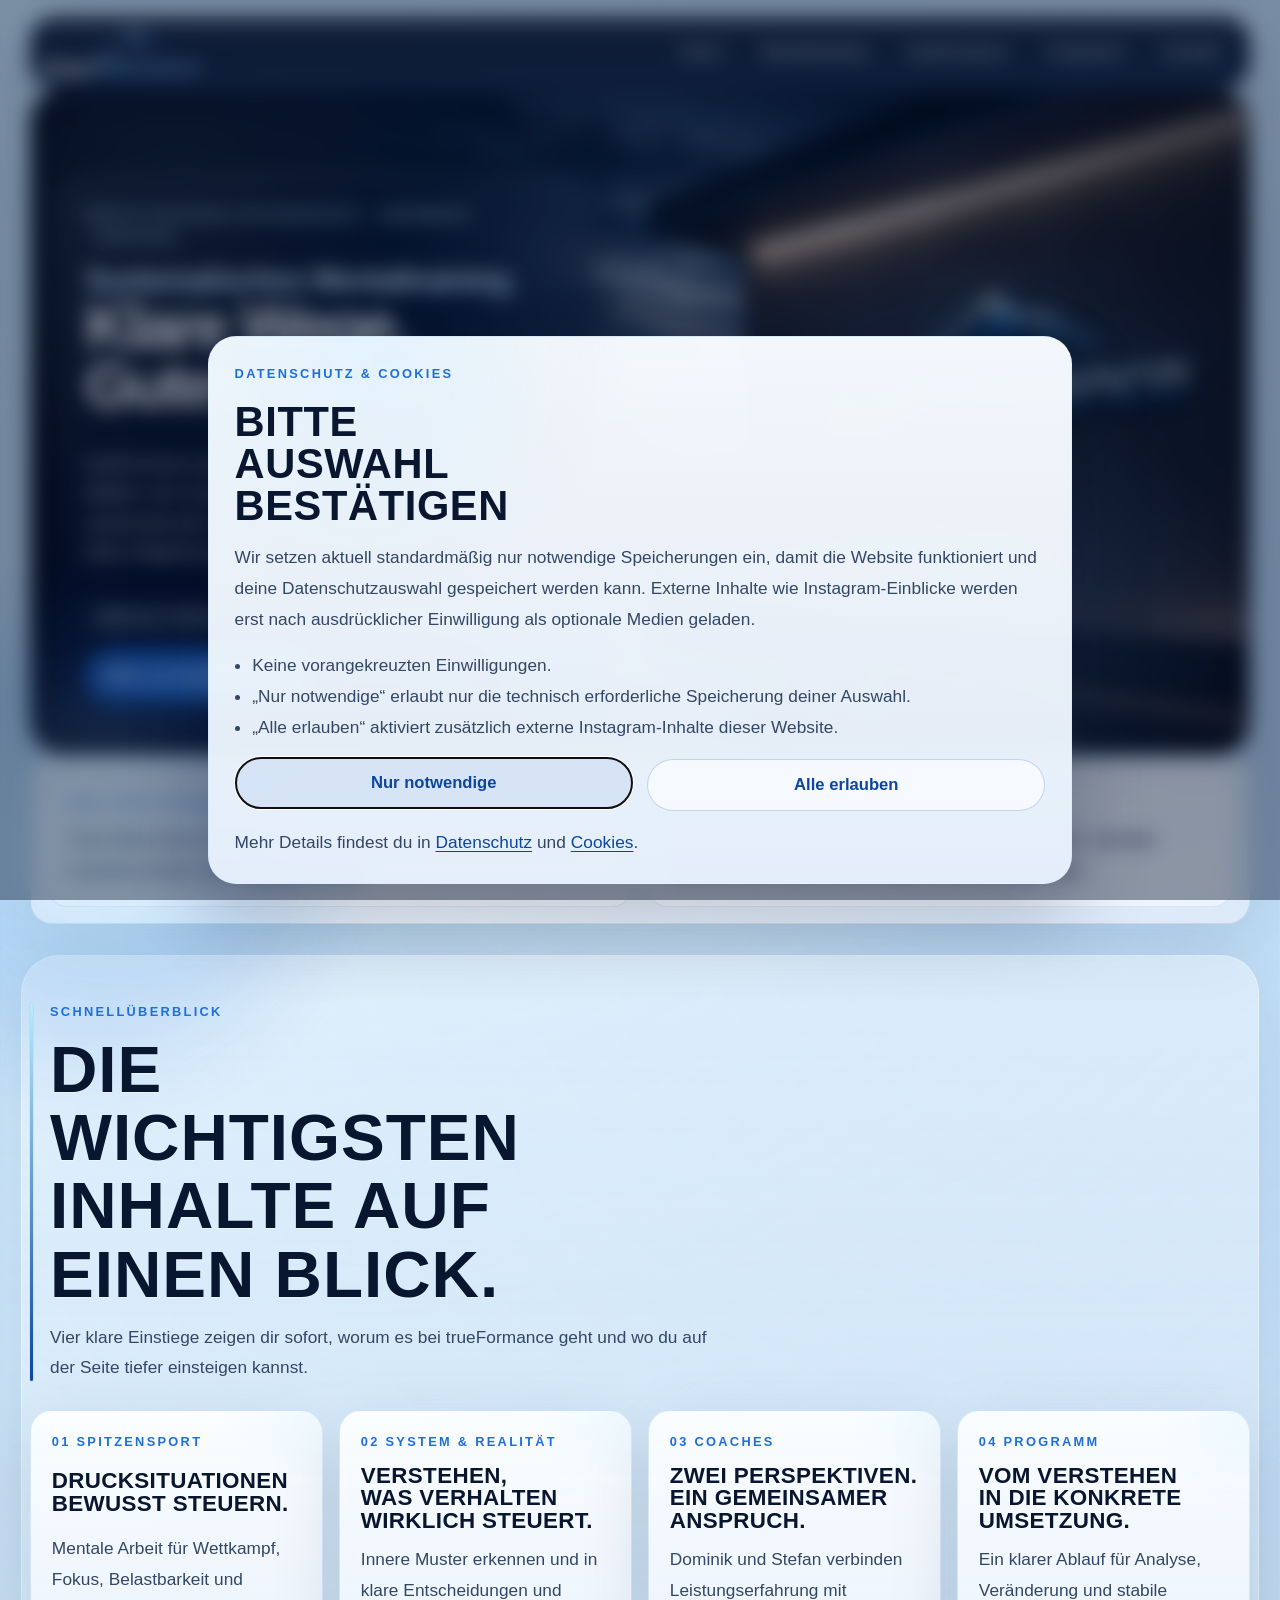
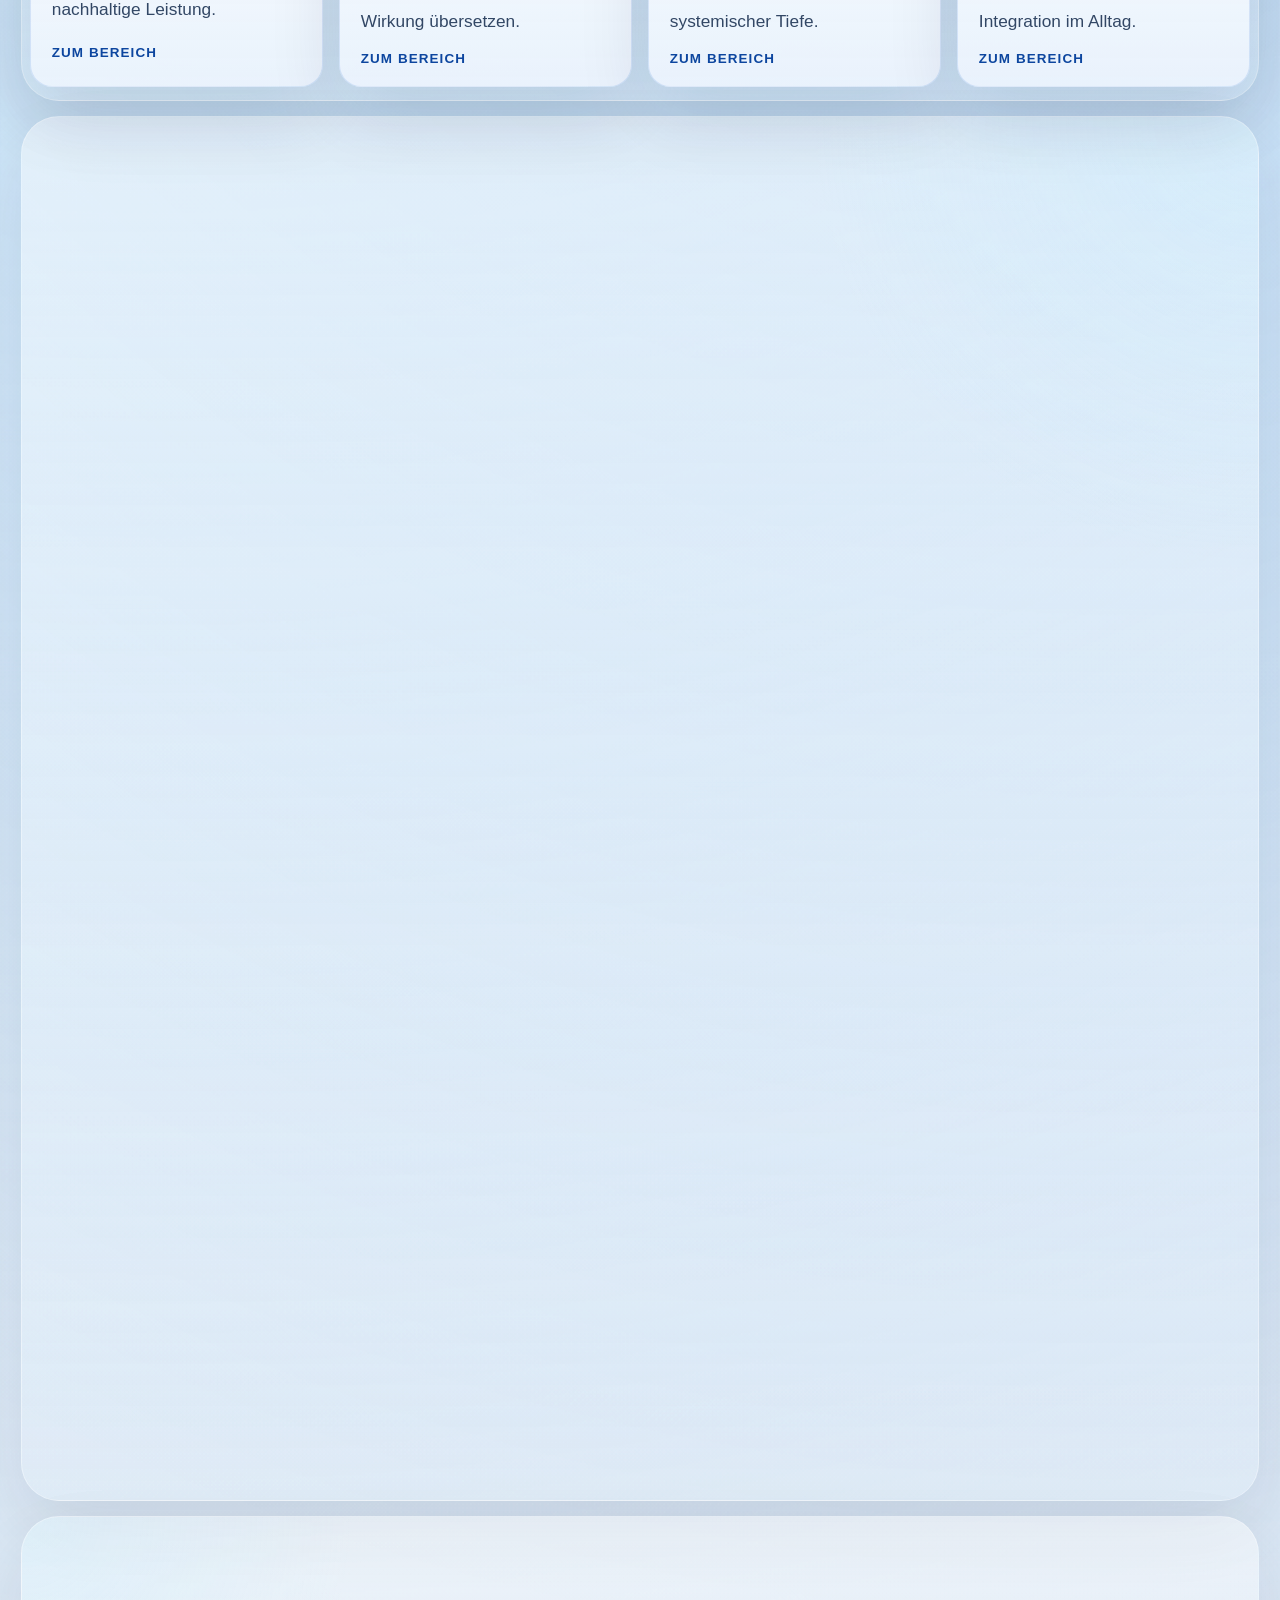
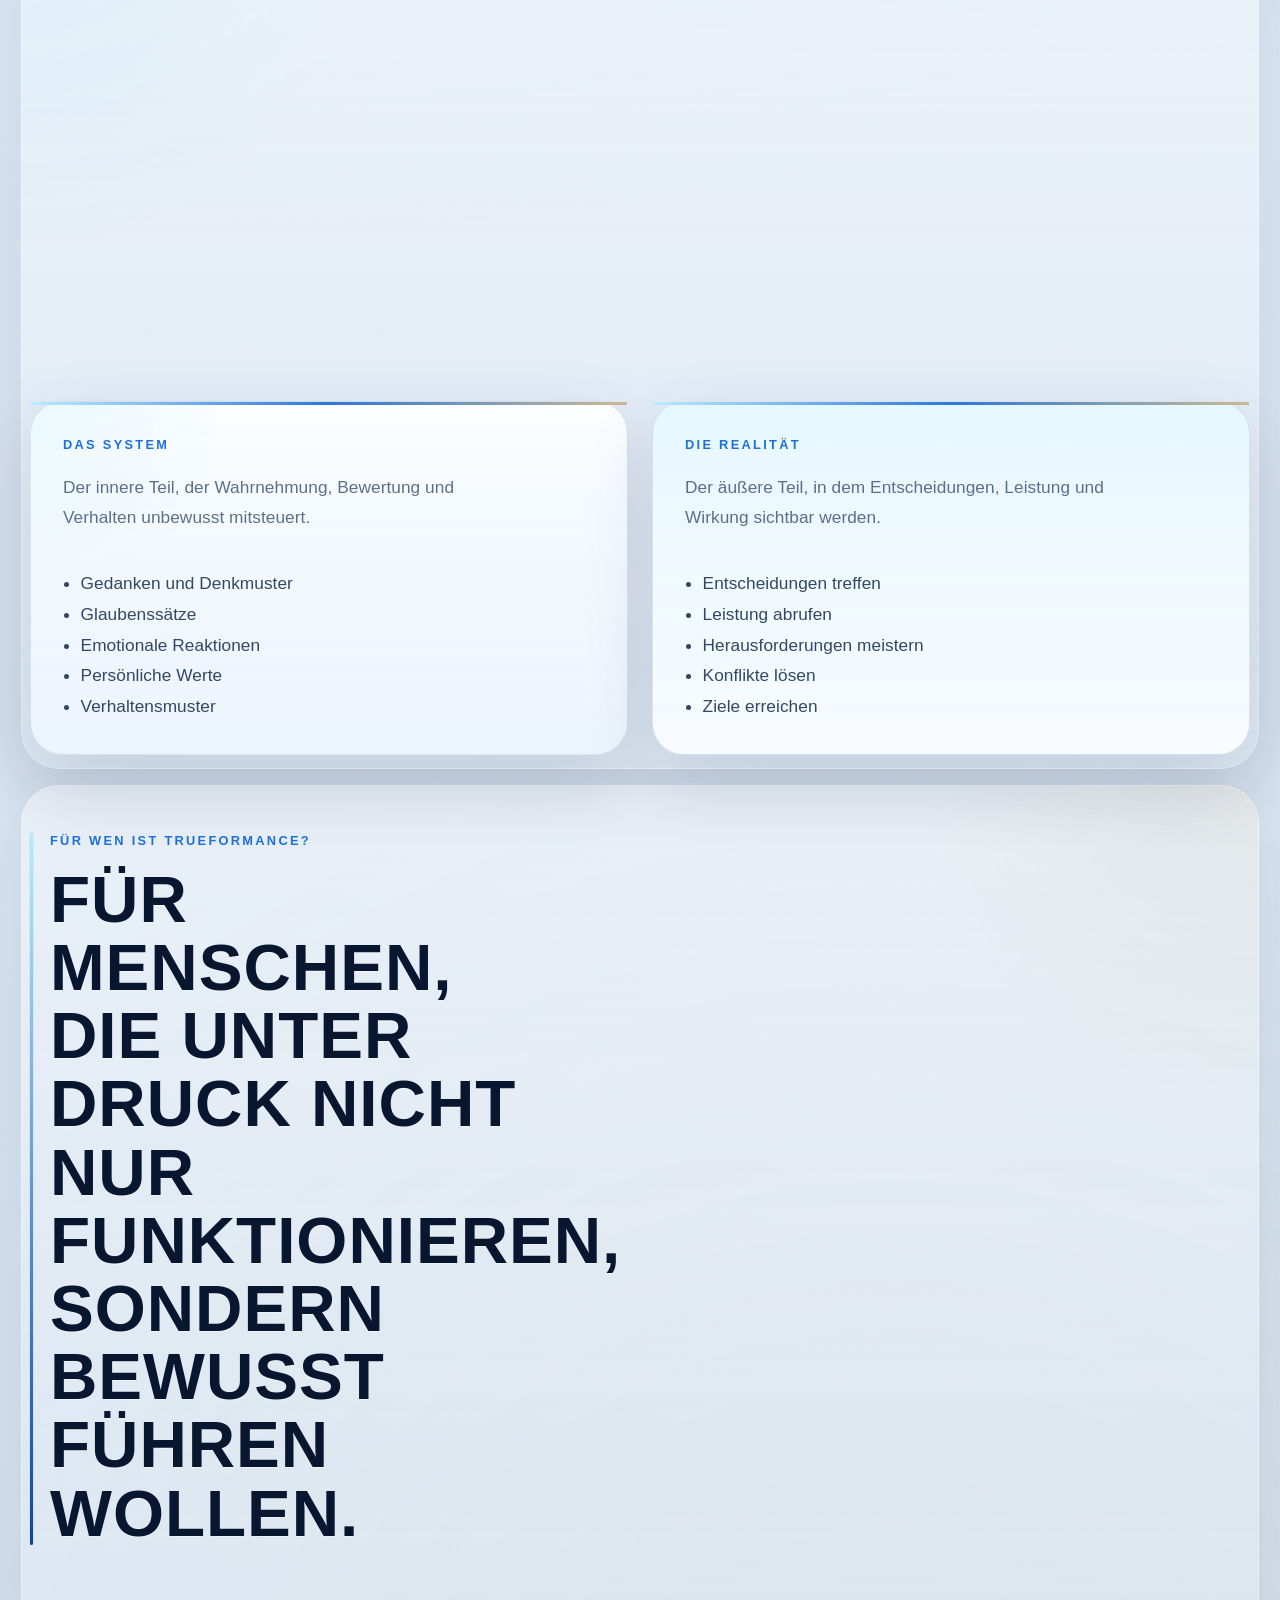
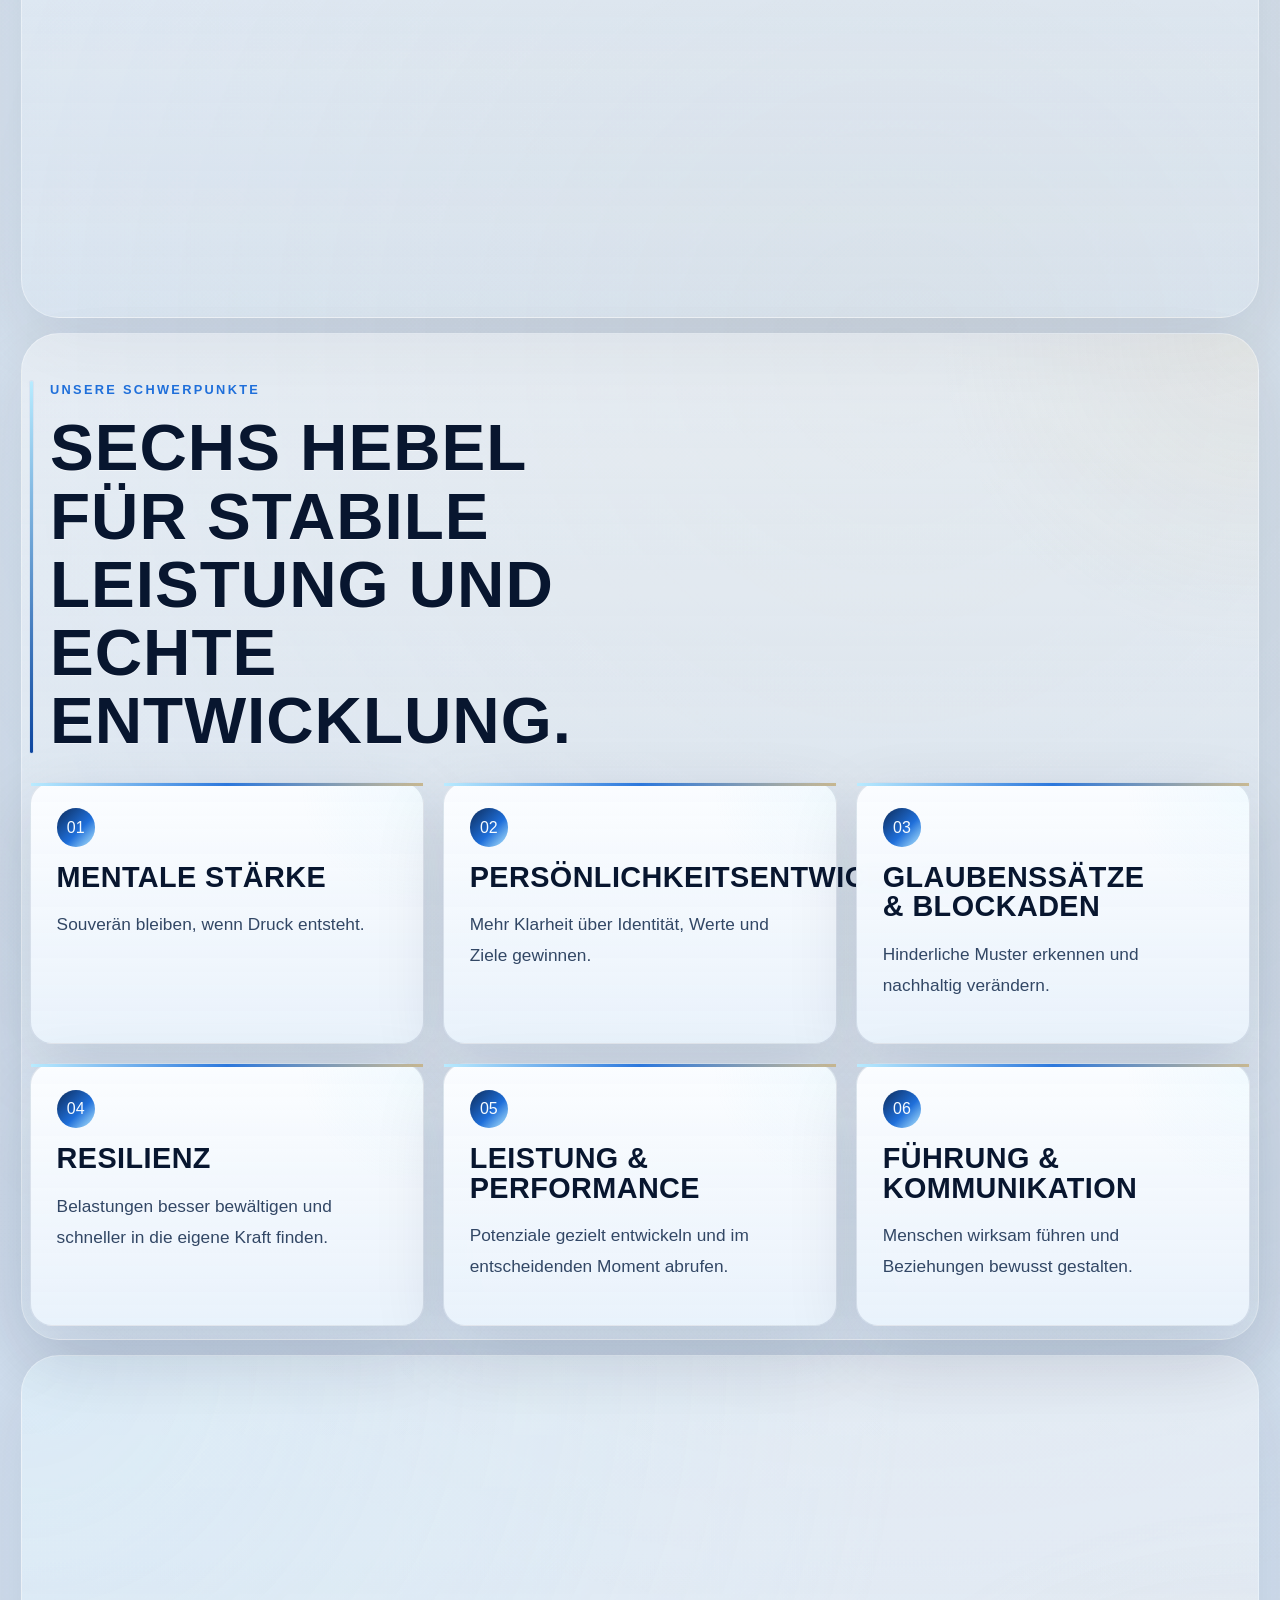
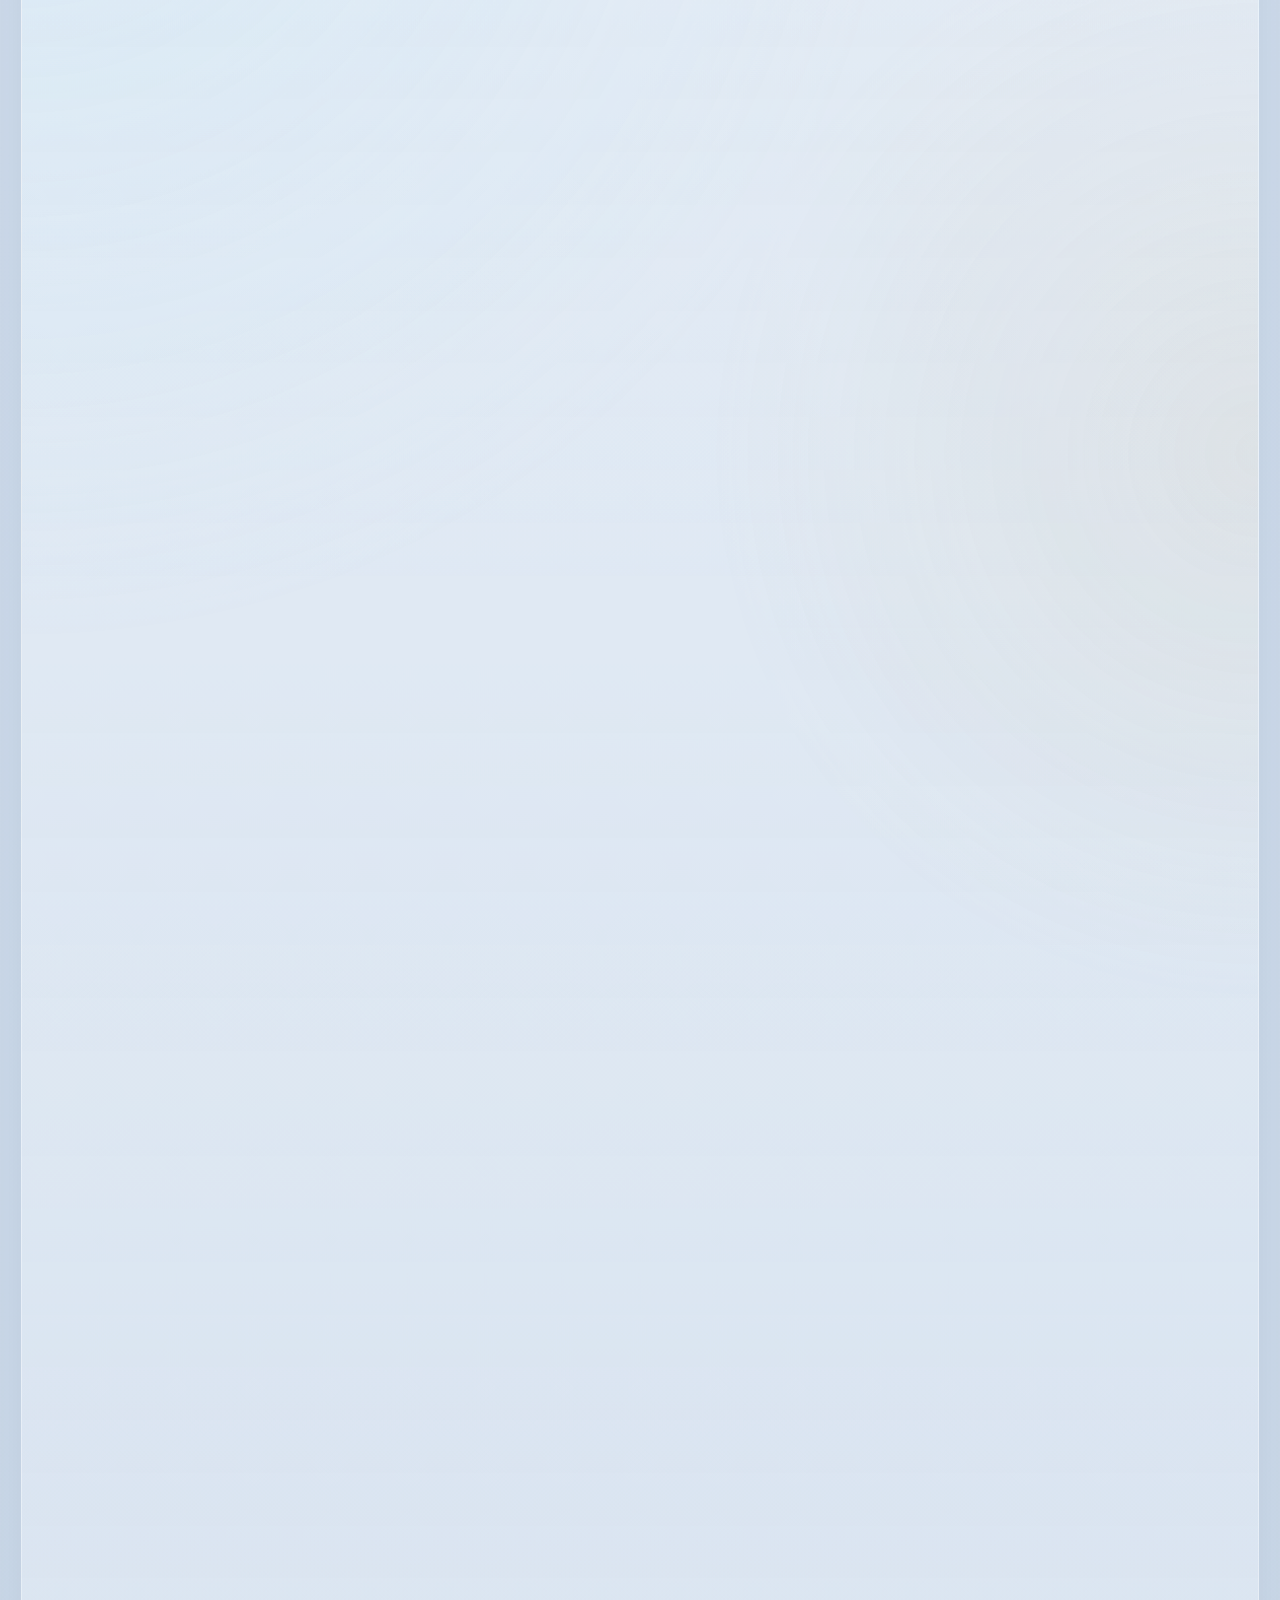
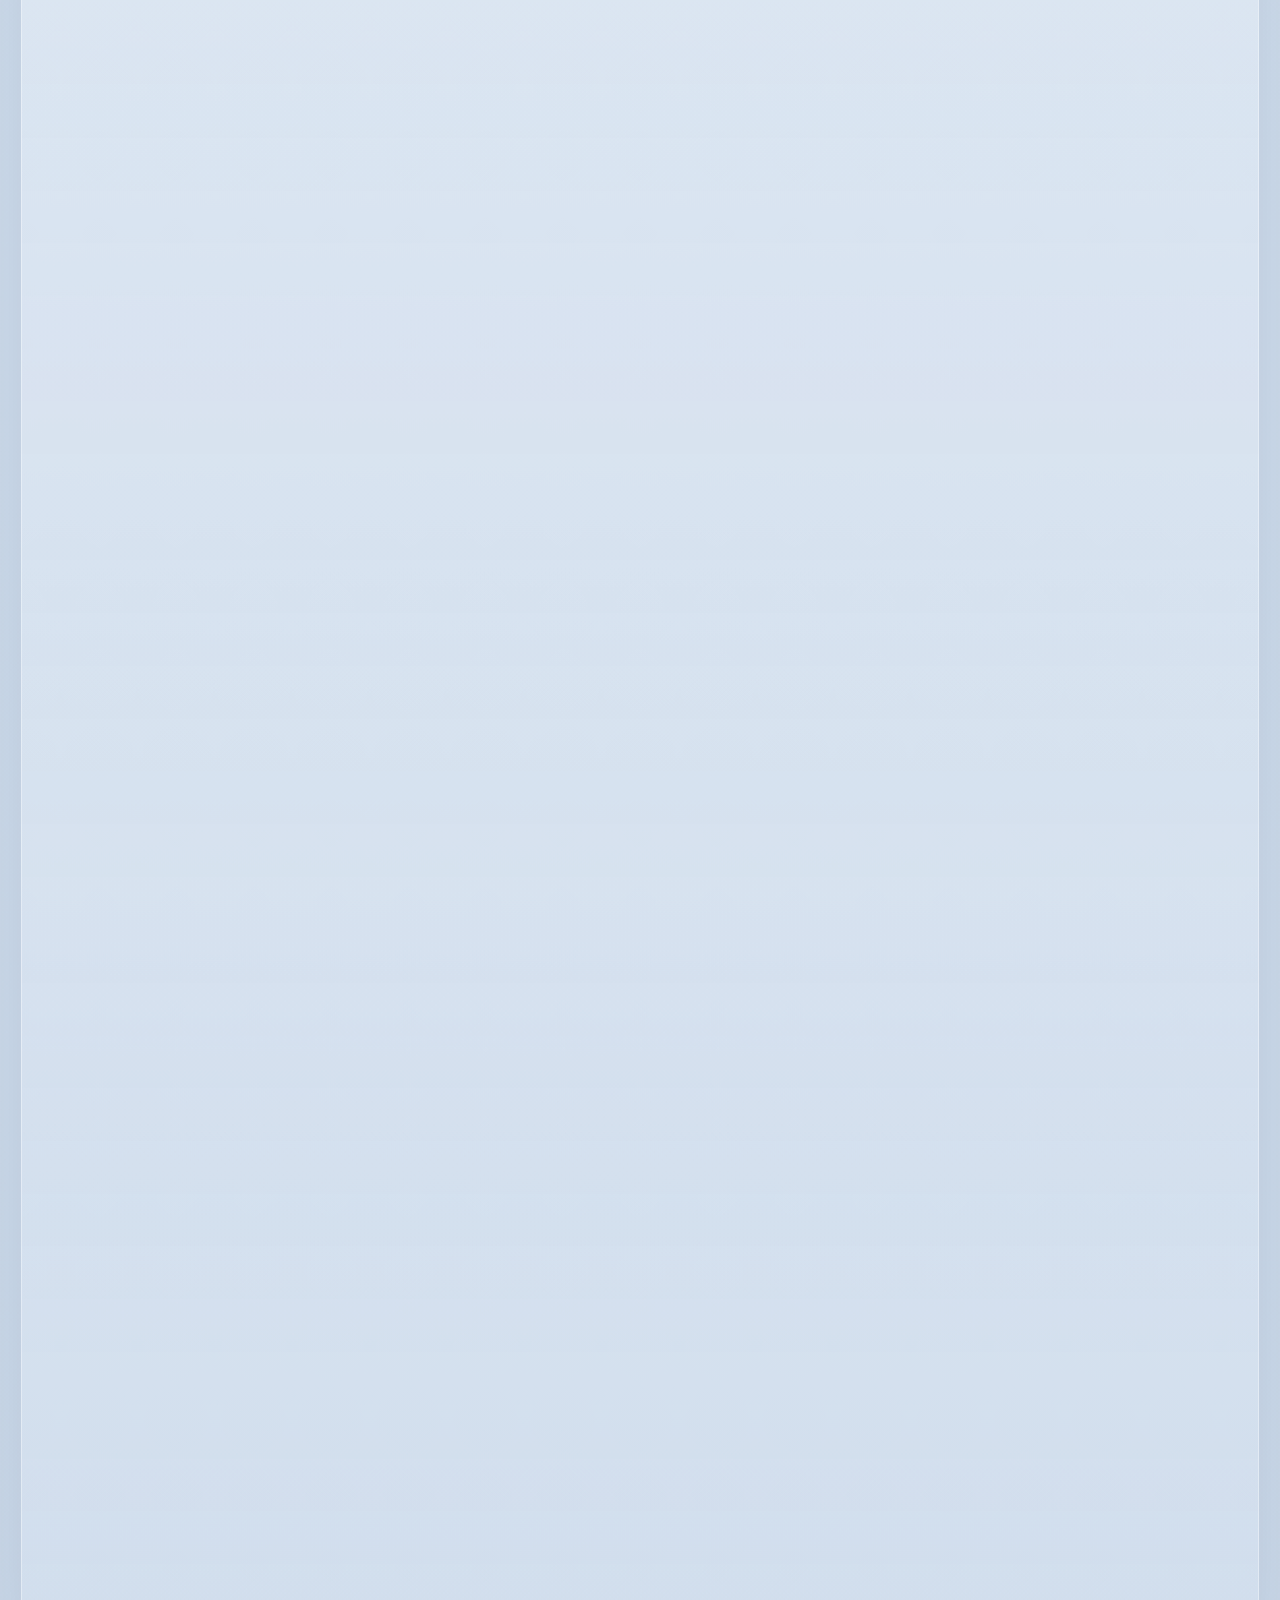
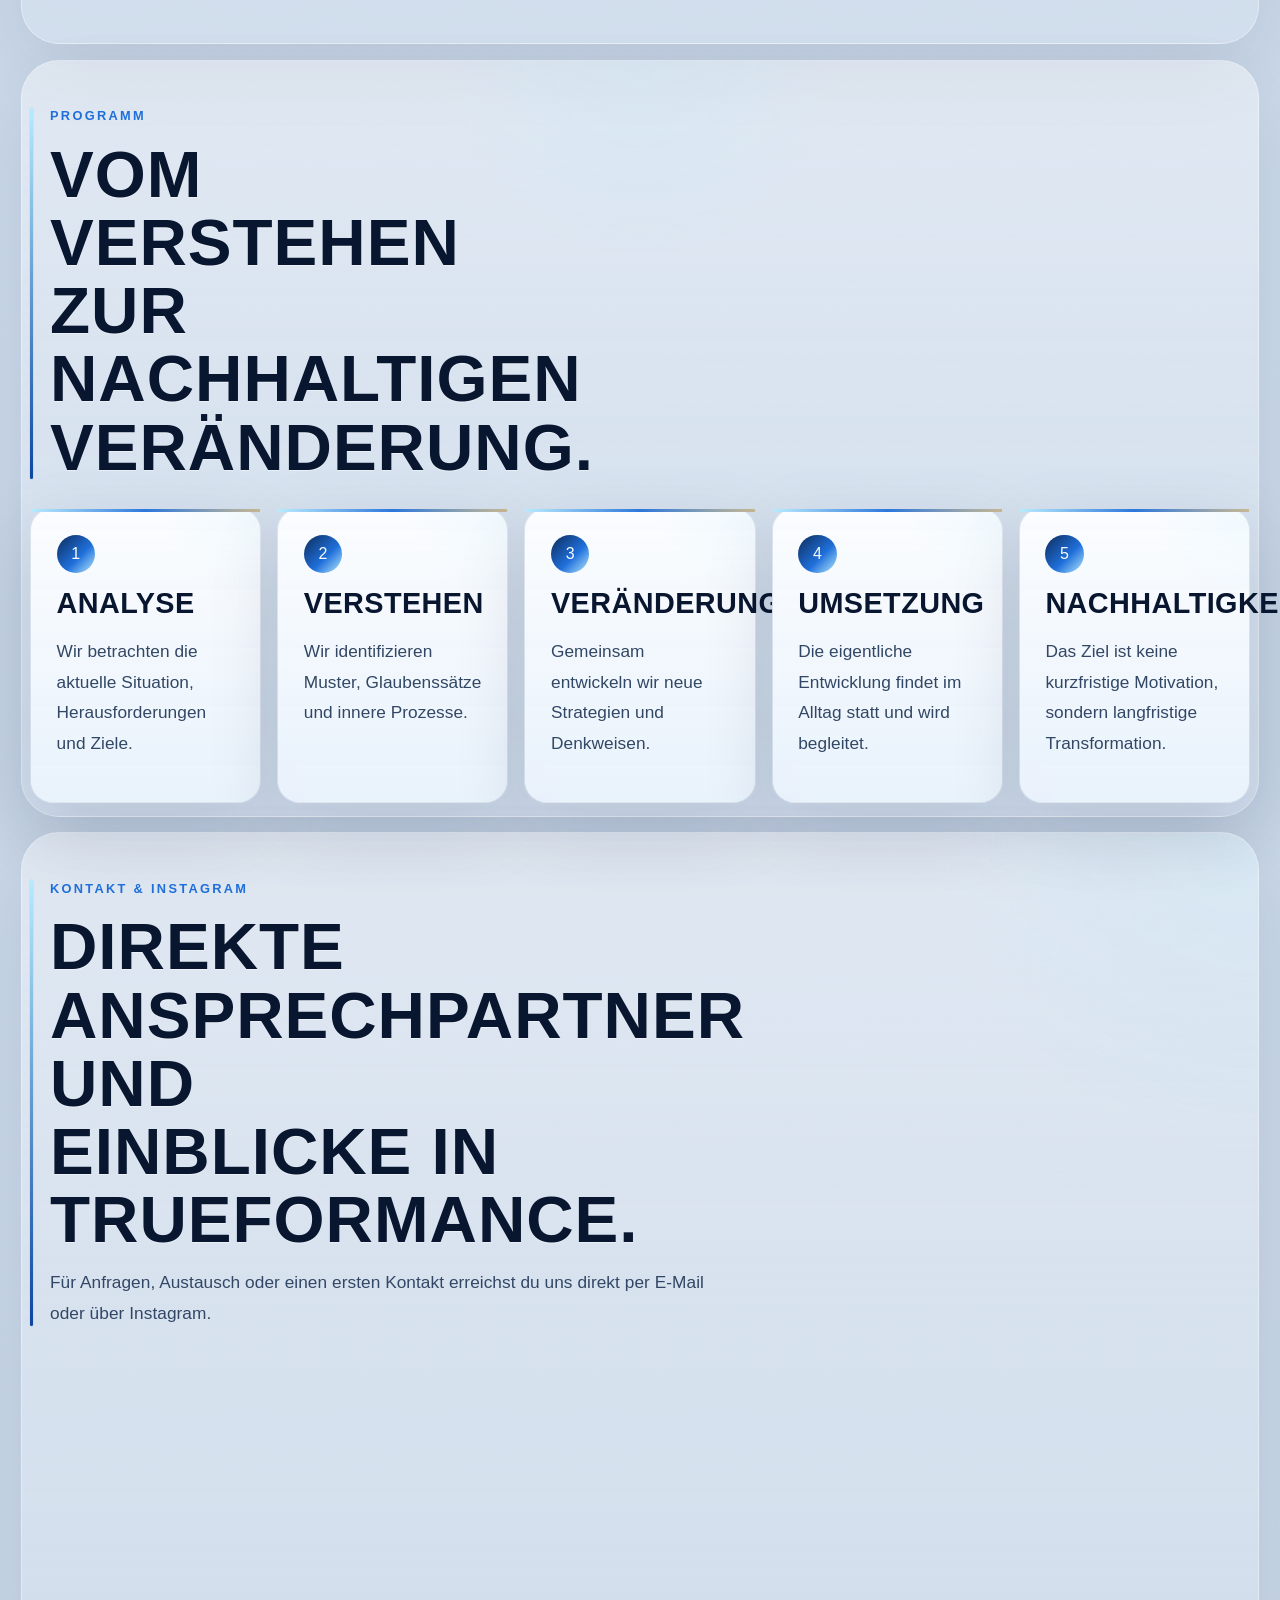
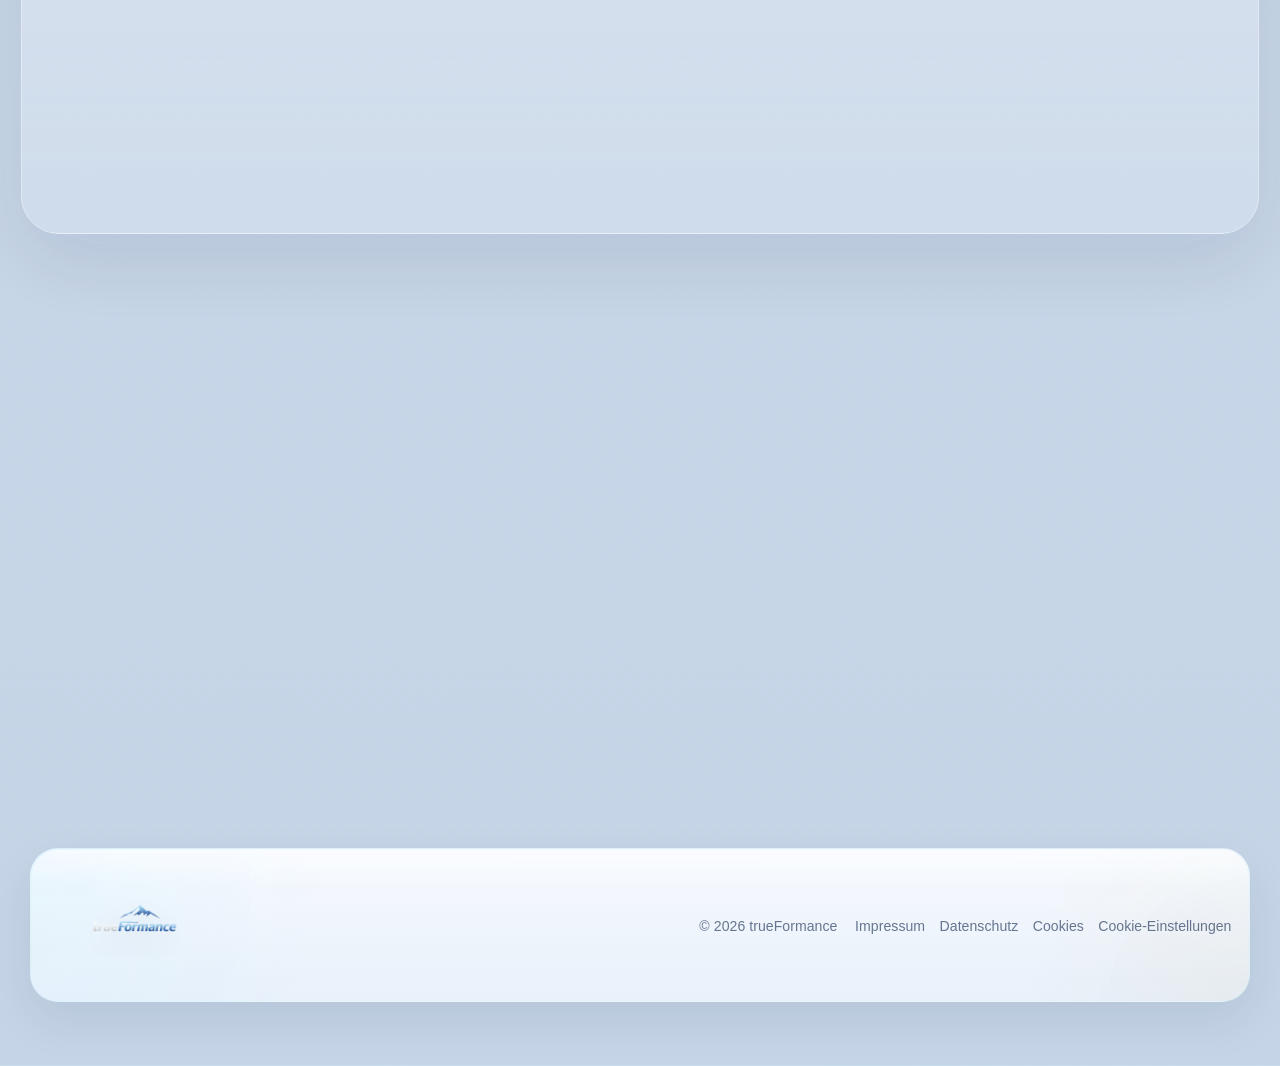
==== commit 835a0f6b: "Refine trueFormance header composition" ====
--- a/public/index.html
+++ b/public/index.html
@@ -155,23 +155,22 @@
           </div>
 
           <div class="hero-copy">
-            <p class="eyebrow">Mentale Stärke. Klare Richtung. Ruhige Präsenz.</p>
+            <p class="eyebrow">Mentaltraining Spitzensport · Nürnberg · München</p>
             <h1>
               <span class="hero-line hero-line-wide">Systematisches Mentaltraining.</span>
               <span class="hero-line">Klare Wege.</span>
               <span class="hero-line">Gutes Gefühl.</span>
             </h1>
             <p class="hero-text">
-              Wahre Performance entsteht dort, wo Denken, Emotionen und Handeln
-              zusammenfinden. trueFormance verbindet Mentaltraining für
-              Spitzensport, persönliche Entwicklung und klare Begleitung in
-              Nürnberg und München, damit Leistung sich stabil, ruhig und echt
-              anfühlt.
+              trueFormance begleitet Menschen, die unter Druck ruhig bleiben
+              und Leistung bewusst abrufen wollen. Mit systematischem
+              Mentaltraining für Spitzensport und klarer Begleitung in
+              Nürnberg und München.
             </p>
             <div class="hero-rail" aria-label="Kernbereiche von trueFormance">
-              <span>Sport</span>
-              <span>Leadership</span>
-              <span>Persönlichkeitsentwicklung</span>
+              <span>Mentale Stärke</span>
+              <span>Klarheit</span>
+              <span>Leistung unter Druck</span>
             </div>
             <div class="hero-actions">
               <a class="button button-primary" href="#trueformance">Mehr zu trueFormance</a>
--- a/public/styles.css
+++ b/public/styles.css
@@ -128,31 +128,31 @@
 
 .site-header {
   position: sticky;
-  top: 0;
+  top: 0.7rem;
   z-index: 30;
   display: flex;
   flex-wrap: nowrap;
   align-items: center;
   justify-content: space-between;
-  gap: 1rem;
-  margin-top: 0.7rem;
-  padding: 0.95rem 1rem;
-  border: 1px solid rgba(183, 235, 255, 0.2);
-  border-radius: 32px;
-  background:
-    linear-gradient(180deg, rgba(245, 249, 254, 0.88), rgba(222, 233, 245, 0.7)),
-    rgba(255, 255, 255, 0.22);
-  box-shadow: 0 18px 42px rgba(11, 34, 72, 0.08);
-  backdrop-filter: blur(22px);
+  gap: 0.85rem;
+  margin-top: 1rem;
+  padding: 0.55rem 0.75rem;
+  border: 1px solid rgba(155, 220, 255, 0.16);
+  border-radius: 26px;
+  background:
+    linear-gradient(180deg, rgba(7, 18, 43, 0.84), rgba(10, 28, 60, 0.74)),
+    rgba(8, 24, 52, 0.72);
+  box-shadow: 0 26px 58px rgba(5, 18, 42, 0.18);
+  backdrop-filter: blur(20px) saturate(145%);
 }
 
 .site-header::before {
   content: "";
   position: absolute;
   inset: 1px;
-  border-radius: 31px;
-  background:
-    linear-gradient(180deg, rgba(255, 255, 255, 0.34), transparent 34%);
+  border-radius: 25px;
+  background:
+    linear-gradient(180deg, rgba(255, 255, 255, 0.15), transparent 38%);
   pointer-events: none;
 }
 
@@ -160,29 +160,27 @@
   flex: 0 0 auto;
   display: inline-flex;
   align-items: center;
-  padding: 0.65rem 0.95rem;
-  border: 1px solid rgba(155, 220, 255, 0.16);
-  border-radius: 24px;
-  background: linear-gradient(145deg, rgba(7, 18, 43, 0.94), rgba(14, 44, 96, 0.88));
-  box-shadow: 0 18px 34px rgba(10, 38, 92, 0.18);
+  padding: 0.15rem 0.3rem 0.1rem 0.15rem;
+  border-radius: 18px;
+  background: transparent;
+  box-shadow: none;
 }
 
 .brand-logo {
-  width: clamp(11rem, 18vw, 14.5rem);
+  width: clamp(8.8rem, 12vw, 10.75rem);
   height: auto;
-  filter: drop-shadow(0 12px 18px rgba(4, 11, 28, 0.24));
+  filter: drop-shadow(0 10px 18px rgba(4, 11, 28, 0.28));
 }
 
 .site-nav {
   flex: 1 1 auto;
   position: relative;
   min-width: 0;
-  padding: 0.7rem clamp(1rem, 2vw, 1.4rem);
-  border: 1px solid var(--line);
-  border-radius: 999px;
-  background:
-    linear-gradient(180deg, rgba(255, 255, 255, 0.68), rgba(238, 245, 252, 0.78));
-  box-shadow: 0 18px 40px rgba(16, 47, 97, 0.1);
+  padding: 0;
+  border: 0;
+  border-radius: 0;
+  background: transparent;
+  box-shadow: none;
 }
 
 .site-nav__backdrop,
@@ -197,25 +195,36 @@
   display: flex;
   align-items: center;
   justify-content: flex-end;
+  width: 100%;
 }
 
 .site-nav__links {
   display: flex;
   align-items: center;
-  justify-content: space-between;
-  gap: clamp(0.75rem, 2vw, 2.5rem);
-  width: 100%;
+  justify-content: flex-end;
+  gap: 0.35rem;
+  width: auto;
+  margin-left: auto;
 }
 
 .site-nav__link {
   display: inline-flex;
   align-items: center;
   gap: 0.65rem;
-  font-size: 0.9rem;
+  min-height: 2.85rem;
+  padding: 0.72rem 1rem;
+  border: 1px solid transparent;
+  border-radius: 999px;
+  font-size: 0.92rem;
   font-weight: 700;
-  letter-spacing: 0.015em;
-  color: var(--muted);
+  letter-spacing: 0.02em;
+  color: rgba(232, 240, 252, 0.82);
   white-space: nowrap;
+  transition:
+    transform 180ms ease,
+    border-color 180ms ease,
+    background 180ms ease,
+    color 180ms ease;
 }
 
 .site-nav__title {
@@ -225,7 +234,10 @@
 .site-nav__link:hover,
 .site-nav__link:focus-visible,
 .site-nav__link[aria-current="page"] {
-  color: var(--accent-strong);
+  color: #ffffff;
+  transform: translateY(-1px);
+  border-color: rgba(183, 235, 255, 0.14);
+  background: rgba(255, 255, 255, 0.08);
 }
 
 .nav-toggle {
@@ -236,9 +248,9 @@
   width: 3rem;
   height: 3rem;
   padding: 0.75rem;
-  border: 1px solid var(--line);
+  border: 1px solid rgba(183, 235, 255, 0.14);
   border-radius: 50%;
-  background: rgba(248, 251, 255, 0.78);
+  background: rgba(255, 255, 255, 0.08);
   cursor: pointer;
 }
 
@@ -247,7 +259,7 @@
   width: 100%;
   height: 2px;
   border-radius: 999px;
-  background: var(--ink);
+  background: #f4f9ff;
   transition: transform 180ms ease, opacity 180ms ease;
 }
 
@@ -265,11 +277,11 @@
   overflow: hidden;
   display: flex;
   align-items: flex-end;
-  min-height: clamp(34rem, 78vh, 50rem);
-  padding: clamp(1rem, 1.9vw, 1.3rem);
-  border: 1px solid var(--line);
-  border-radius: calc(var(--radius-lg) + 0.2rem);
-  box-shadow: var(--shadow-strong);
+  min-height: clamp(34rem, 74vh, 46rem);
+  padding: clamp(1.1rem, 2vw, 1.55rem);
+  border: 1px solid rgba(10, 25, 58, 0.18);
+  border-radius: calc(var(--radius-lg) + 0.1rem);
+  box-shadow: 0 36px 84px rgba(7, 22, 49, 0.16);
   background: #06132d;
 }
 
@@ -284,15 +296,15 @@
 .hero::before {
   z-index: 1;
   background:
-    linear-gradient(90deg, rgba(3, 8, 22, 0.96) 0%, rgba(5, 14, 34, 0.88) 28%, rgba(8, 22, 48, 0.62) 52%, rgba(6, 15, 36, 0.34) 72%, rgba(3, 8, 20, 0.46) 100%),
-    linear-gradient(180deg, rgba(5, 11, 28, 0.38) 0%, rgba(5, 11, 28, 0.08) 28%, rgba(5, 11, 28, 0.52) 100%);
+    linear-gradient(90deg, rgba(3, 8, 22, 0.44) 0%, rgba(4, 12, 29, 0.22) 30%, rgba(5, 15, 35, 0.1) 52%, rgba(3, 8, 20, 0.34) 100%),
+    linear-gradient(180deg, rgba(5, 11, 28, 0.18) 0%, rgba(5, 11, 28, 0.04) 28%, rgba(5, 11, 28, 0.48) 100%);
 }
 
 .hero::after {
   z-index: 1;
   background:
-    radial-gradient(circle at 18% 18%, rgba(145, 212, 255, 0.16), transparent 24%),
-    radial-gradient(circle at 76% 84%, rgba(110, 178, 255, 0.18), transparent 18%);
+    radial-gradient(circle at 12% 20%, rgba(145, 212, 255, 0.14), transparent 24%),
+    radial-gradient(circle at 82% 82%, rgba(110, 178, 255, 0.16), transparent 20%);
 }
 
 .hero-media {
@@ -304,8 +316,8 @@
   width: 100%;
   height: 100%;
   object-fit: cover;
-  object-position: 68% center;
-  transform: scale(1.01);
+  object-position: 72% center;
+  transform: scale(1.03);
 }
 
 .hero-copy,
@@ -327,16 +339,17 @@
   display: flex;
   flex-direction: column;
   justify-content: center;
-  gap: 1.35rem;
+  gap: 1rem;
   z-index: 2;
-  width: min(100%, 41rem);
+  width: min(100%, 33.5rem);
   min-height: auto;
-  padding: clamp(1.6rem, 2.6vw, 2.45rem);
-  border-radius: var(--radius-lg);
-  background: linear-gradient(155deg, rgba(6, 18, 42, 0.88), rgba(8, 23, 55, 0.78) 52%, rgba(10, 47, 101, 0.62) 100%);
+  padding: clamp(1.35rem, 2.2vw, 1.85rem);
+  border: 1px solid rgba(183, 235, 255, 0.12);
+  border-radius: 28px;
+  background: linear-gradient(155deg, rgba(5, 14, 34, 0.74), rgba(7, 19, 47, 0.56) 58%, rgba(9, 35, 78, 0.38) 100%);
   color: #f4f9ff;
-  backdrop-filter: blur(14px);
-  box-shadow: 0 32px 56px rgba(3, 12, 32, 0.4);
+  backdrop-filter: blur(18px) saturate(135%);
+  box-shadow: 0 24px 52px rgba(3, 12, 32, 0.3);
 }
 
 .hero-copy::before {
@@ -344,8 +357,8 @@
   position: absolute;
   inset: 0;
   background:
-    linear-gradient(135deg, rgba(255, 255, 255, 0.12), transparent 36%),
-    radial-gradient(circle at 100% 0%, rgba(155, 220, 255, 0.16), transparent 28%);
+    linear-gradient(135deg, rgba(255, 255, 255, 0.08), transparent 38%),
+    radial-gradient(circle at 100% 0%, rgba(155, 220, 255, 0.12), transparent 28%);
   pointer-events: none;
 }
 
@@ -388,17 +401,29 @@
 }
 
 h1 {
-  max-width: 11ch;
-  font-size: clamp(3rem, 6vw, 4.5rem);
+  max-width: none;
+  font-family: var(--body);
+  font-size: clamp(2.55rem, 4.9vw, 4rem);
+  font-weight: 800;
+  letter-spacing: -0.05em;
+  line-height: 0.95;
+  text-transform: none;
+  text-wrap: pretty;
 }
 
 h1 span {
   display: block;
+  white-space: nowrap;
+}
+
+h1 span:not(.hero-line-wide) {
+  color: #f7fbff;
 }
 
 .hero-line-wide {
-  font-size: clamp(2rem, 5.7vw, 3.7rem);
+  font-size: clamp(1.35rem, 2.4vw, 2.05rem);
   line-height: 1.02;
+  letter-spacing: -0.03em;
   color: transparent;
   background: linear-gradient(180deg, #ffffff 0%, #e4f6ff 34%, #91cdff 100%);
   -webkit-background-clip: text;
@@ -434,28 +459,29 @@
 }
 
 .hero-text {
-  max-width: 33rem;
-  font-size: clamp(1.05rem, 0.98rem + 0.45vw, 1.22rem);
+  max-width: 28rem;
+  font-size: clamp(1rem, 0.94rem + 0.28vw, 1.1rem);
+  line-height: 1.68;
 }
 
 .hero-rail {
   display: flex;
   flex-wrap: wrap;
-  gap: 0.75rem;
+  gap: 0.5rem;
 }
 
 .hero-rail span {
   display: inline-flex;
   align-items: center;
-  min-height: 2.45rem;
-  padding: 0.55rem 0.92rem;
-  border: 1px solid rgba(183, 235, 255, 0.16);
+  min-height: 2rem;
+  padding: 0.42rem 0.72rem;
+  border: 1px solid rgba(183, 235, 255, 0.12);
   border-radius: 999px;
-  background: rgba(255, 255, 255, 0.07);
+  background: rgba(255, 255, 255, 0.05);
   color: #f4f9ff;
-  font-size: 0.82rem;
+  font-size: 0.72rem;
   font-weight: 700;
-  letter-spacing: 0.08em;
+  letter-spacing: 0.09em;
   text-transform: uppercase;
 }
 
@@ -471,8 +497,8 @@
   display: inline-flex;
   align-items: center;
   justify-content: center;
-  min-height: 3.4rem;
-  padding: 0.9rem 1.4rem;
+  min-height: 3.15rem;
+  padding: 0.82rem 1.25rem;
   border-radius: 999px;
   font-weight: 700;
   letter-spacing: 0.01em;
@@ -1748,7 +1774,7 @@
   }
 
   .hero-copy {
-    width: min(100%, 36rem);
+    width: min(100%, 31rem);
   }
 }
 
@@ -1764,7 +1790,7 @@
   .site-header {
     flex-wrap: wrap;
     align-items: flex-start;
-    padding-top: 1rem;
+    padding-top: 0.8rem;
   }
 
   .nav-toggle {
@@ -1985,7 +2011,7 @@
   }
 
   .hero {
-    min-height: 36rem;
+    min-height: 33rem;
     padding: 0.9rem;
   }
 
@@ -1995,7 +2021,7 @@
   }
 
   .brand-logo {
-    width: 11.5rem;
+    width: 9.75rem;
   }
 
   .hero-copy,
@@ -2026,8 +2052,8 @@
   }
 
   h1 {
-    max-width: 12ch;
-    font-size: clamp(2.35rem, 11vw, 3.7rem);
+    max-width: none;
+    font-size: clamp(2.15rem, 9vw, 3rem);
   }
 
   h2 {
@@ -2040,7 +2066,7 @@
   }
 
   .hero-line-wide {
-    font-size: clamp(1.55rem, 6.2vw, 2.35rem);
+    font-size: clamp(1.15rem, 4.8vw, 1.6rem);
   }
 
   .hero-rail span,
@@ -2105,7 +2131,7 @@
 
   .site-header {
     margin-top: 0.5rem;
-    padding: 0.8rem;
+    padding: 0.68rem;
     border-radius: 24px;
   }
 
@@ -2152,7 +2178,7 @@
   }
 
   .hero {
-    min-height: 31rem;
+    min-height: 28rem;
     padding: 0.75rem;
   }
 
@@ -2182,9 +2208,13 @@
     gap: 1.15rem;
   }
 
+  .hero-copy h1 span {
+    white-space: normal;
+  }
+
   h1 {
     max-width: none;
-    font-size: clamp(2rem, 10vw, 2.8rem);
+    font-size: clamp(1.92rem, 10vw, 2.45rem);
   }
 
   h2 {
@@ -2196,7 +2226,7 @@
   }
 
   .hero-line-wide {
-    font-size: clamp(1.4rem, 7vw, 1.95rem);
+    font-size: clamp(1.02rem, 5vw, 1.28rem);
   }
 
   .hero-text,
@@ -2281,7 +2311,7 @@
   }
 
   .brand-logo {
-    width: 10rem;
+    width: 8.6rem;
   }
 
   .site-nav__panel {
@@ -2329,7 +2359,7 @@
   }
 
   h1 {
-    font-size: clamp(1.78rem, 9.6vw, 2.25rem);
+    font-size: clamp(1.72rem, 9.4vw, 2.15rem);
   }
 
   h2 {
@@ -2341,7 +2371,7 @@
   }
 
   .hero-line-wide {
-    font-size: clamp(1.2rem, 6vw, 1.6rem);
+    font-size: clamp(0.96rem, 5.4vw, 1.12rem);
   }
 
   .instagram-shell {
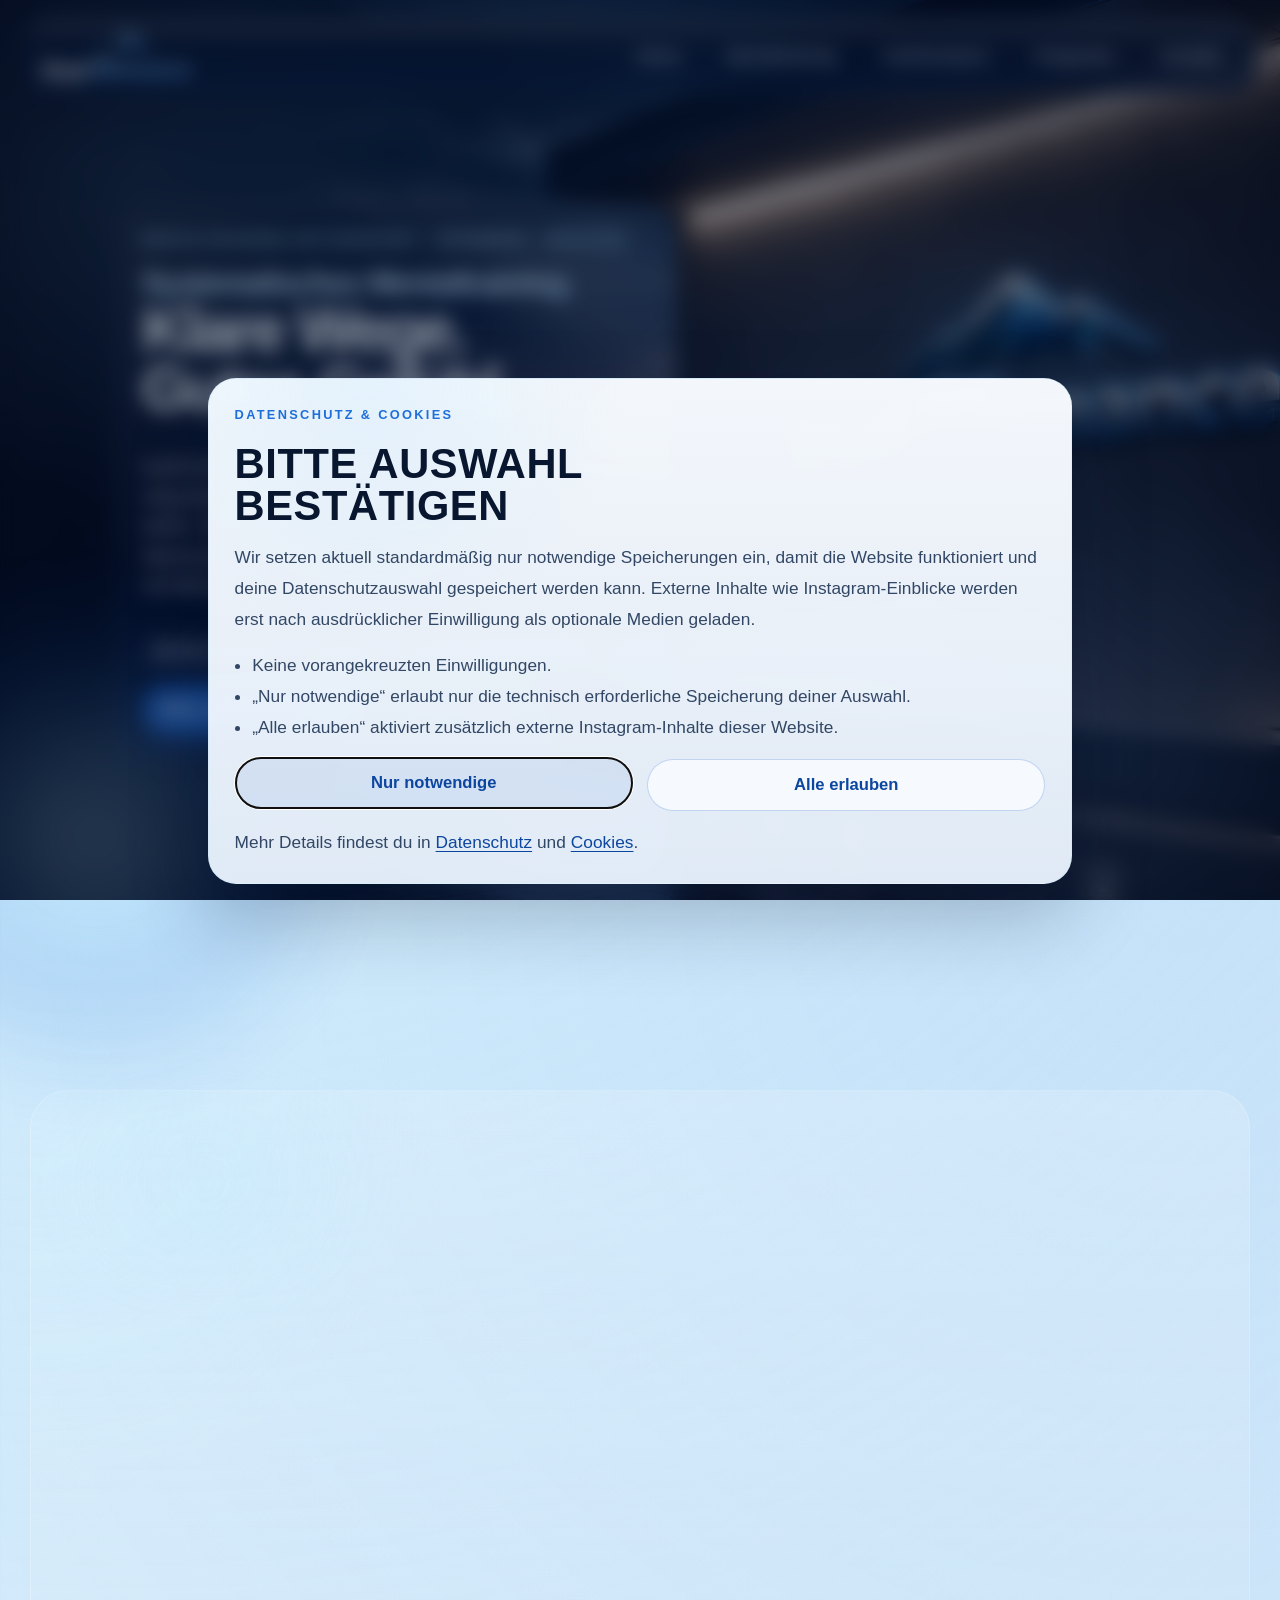
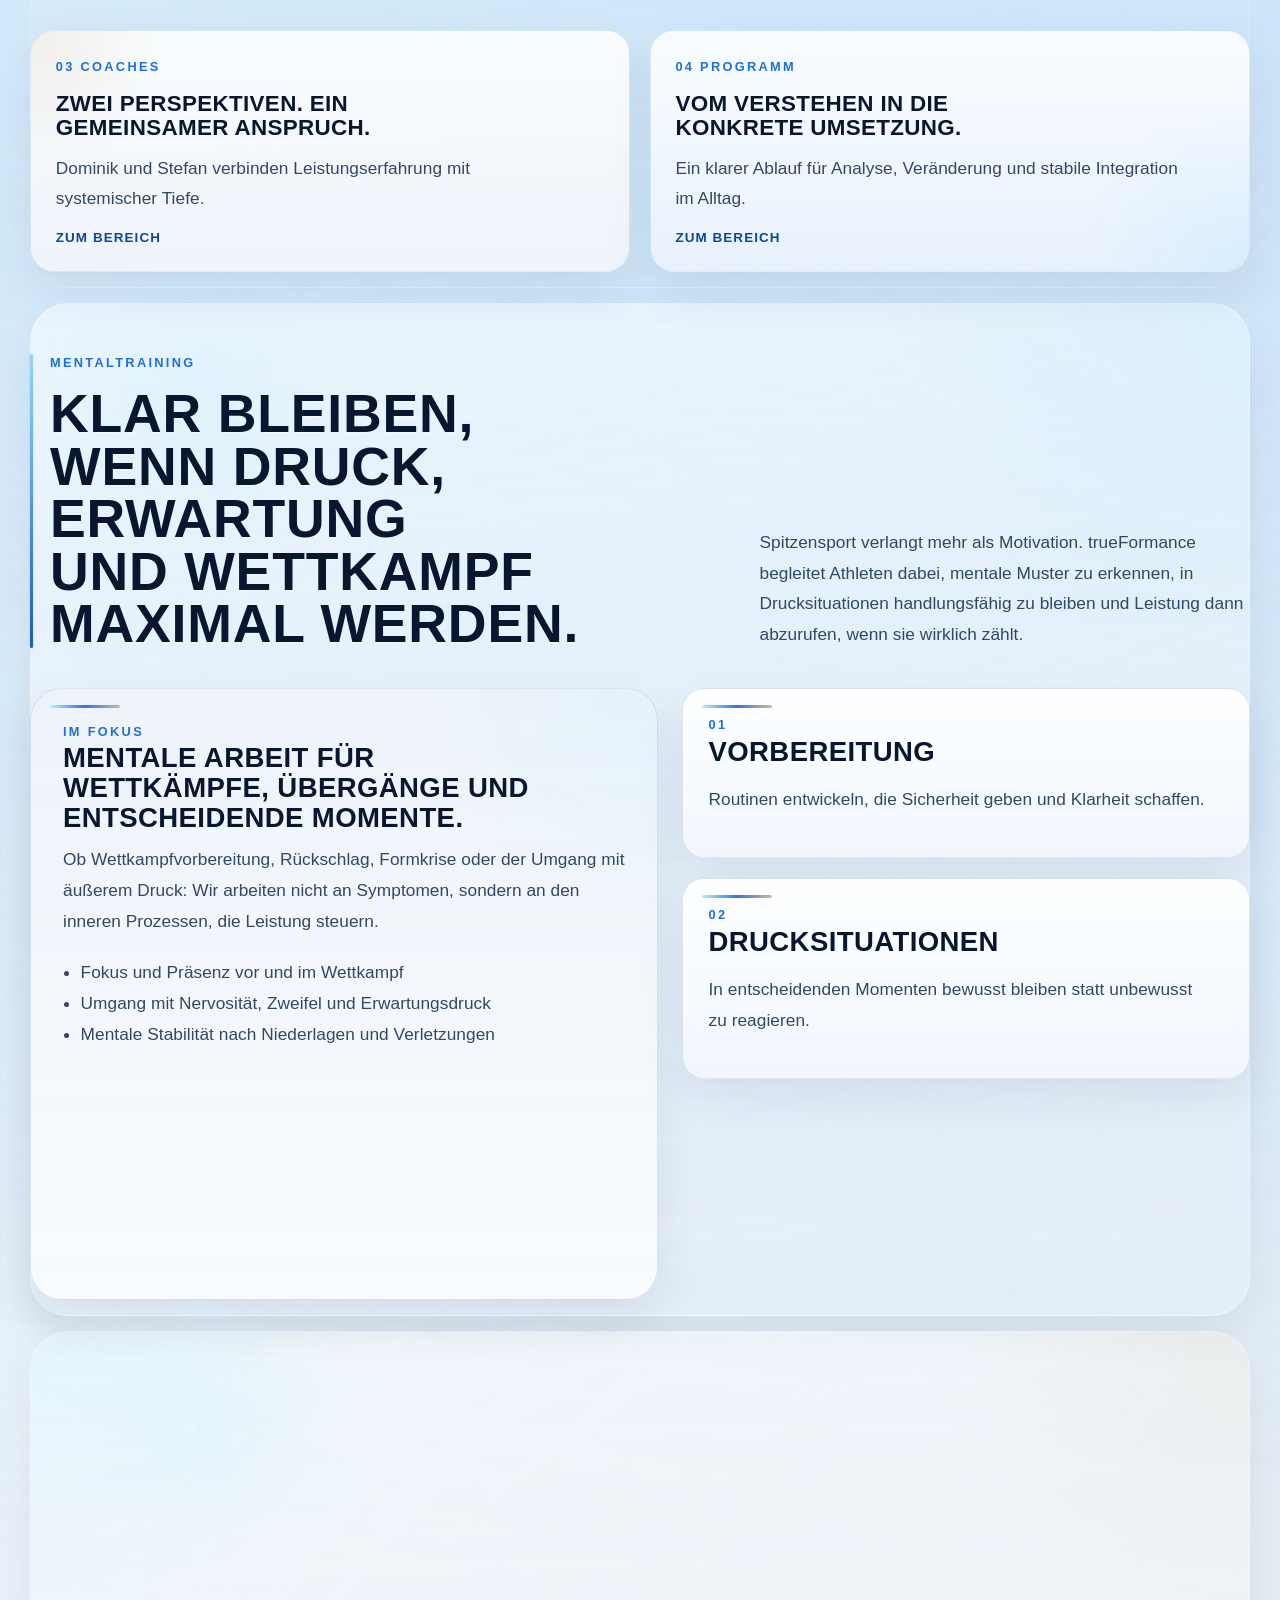
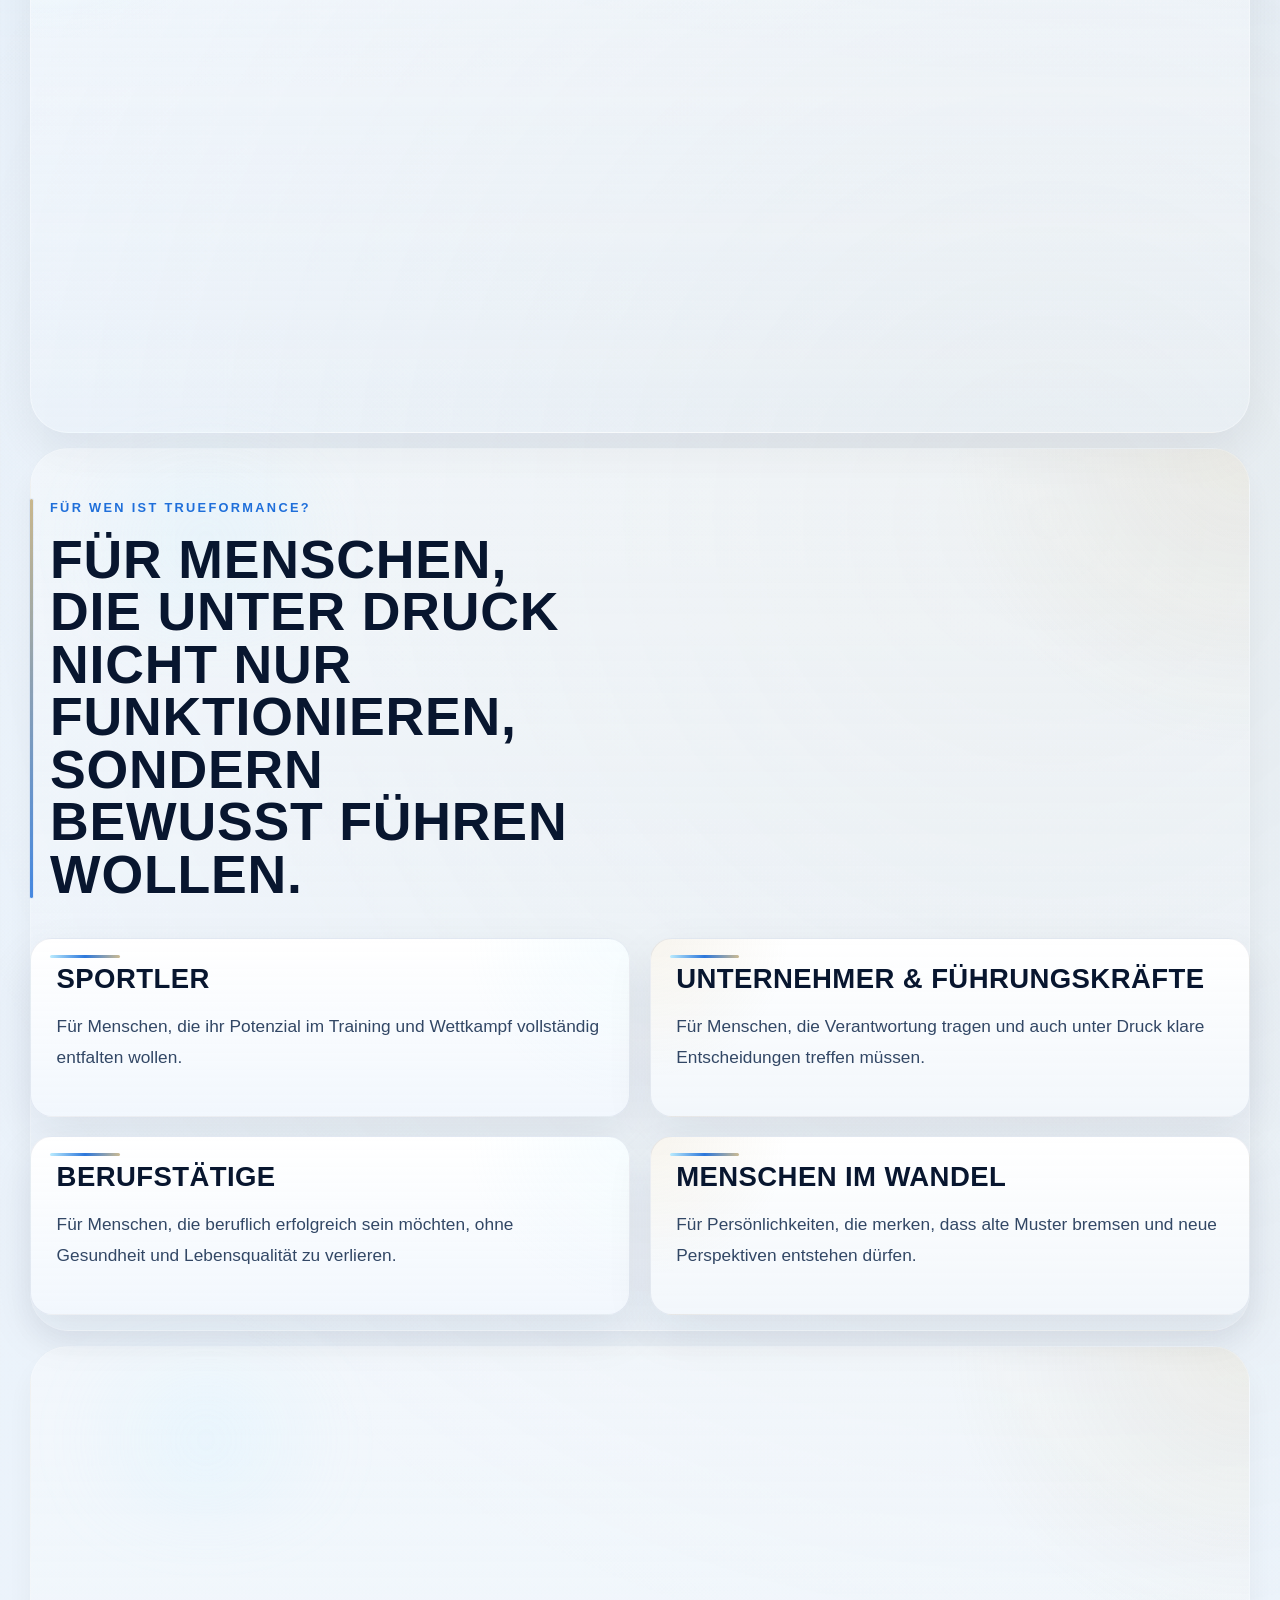
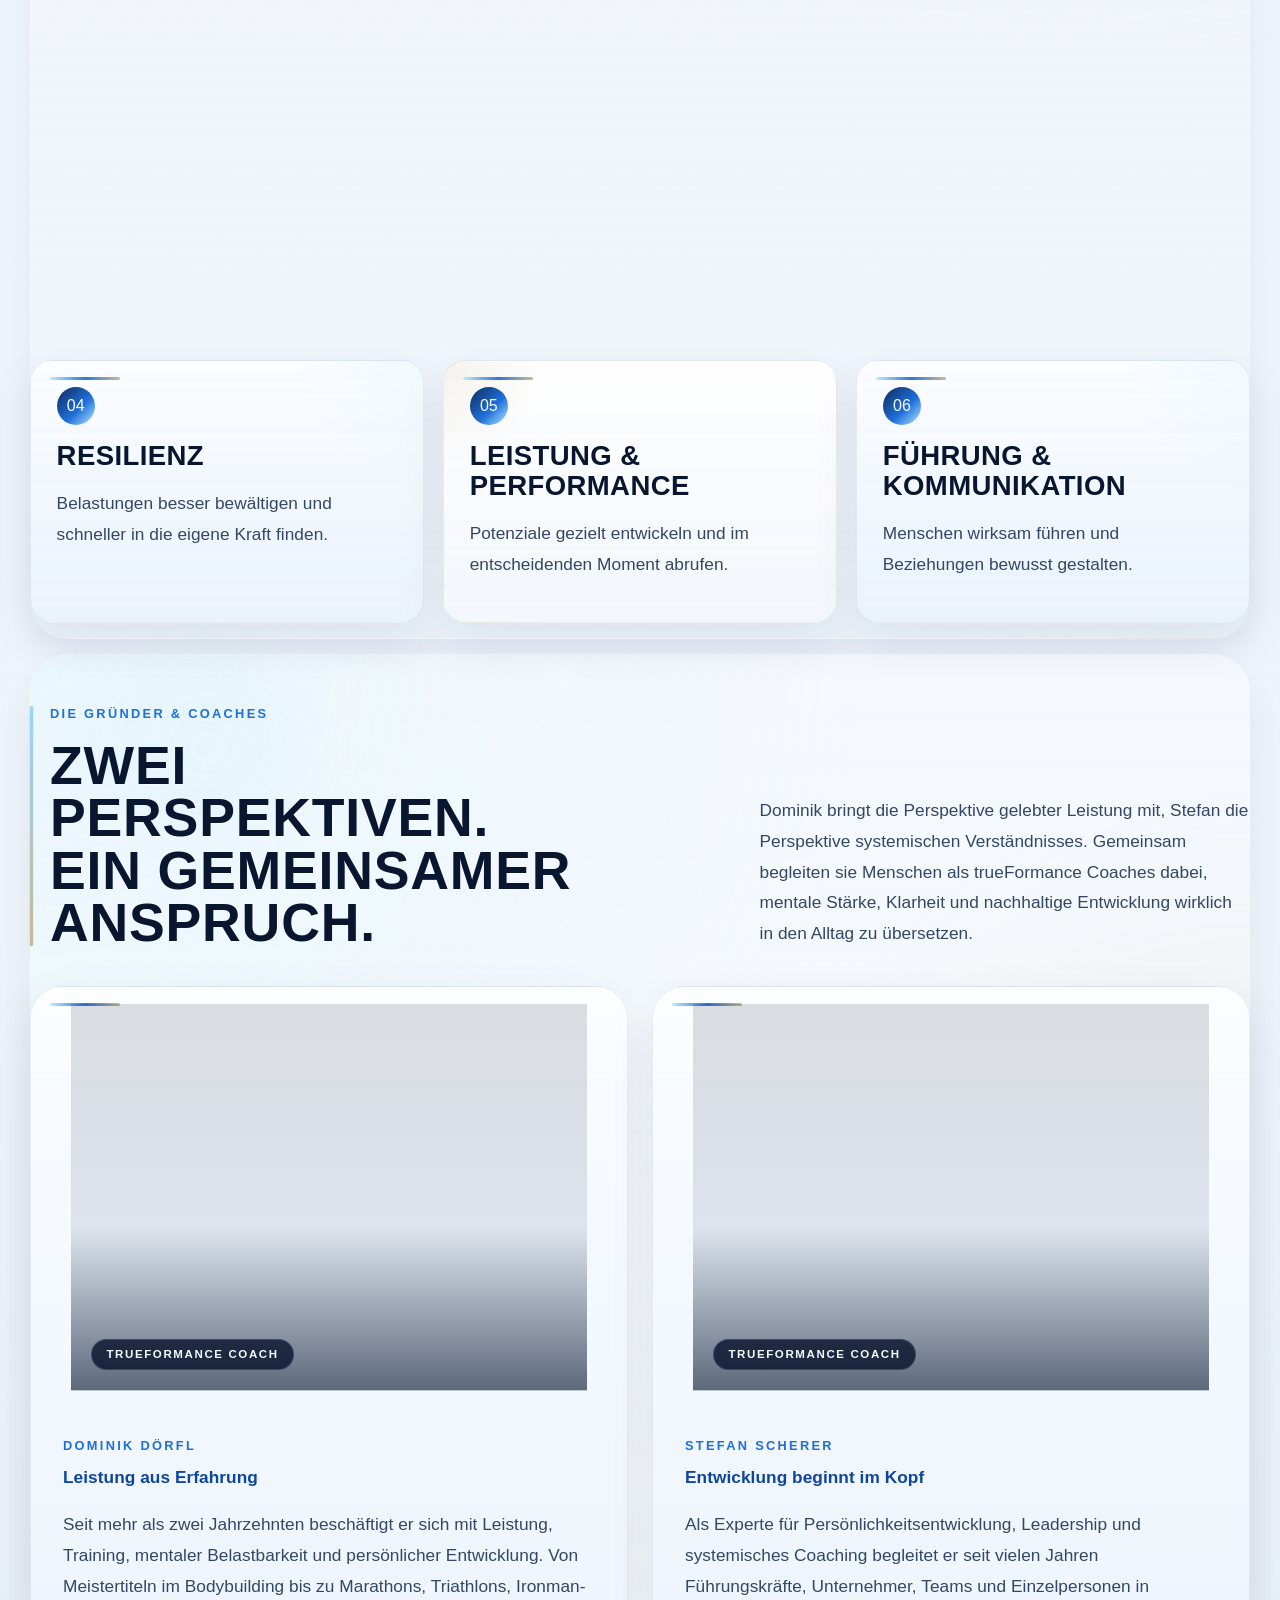
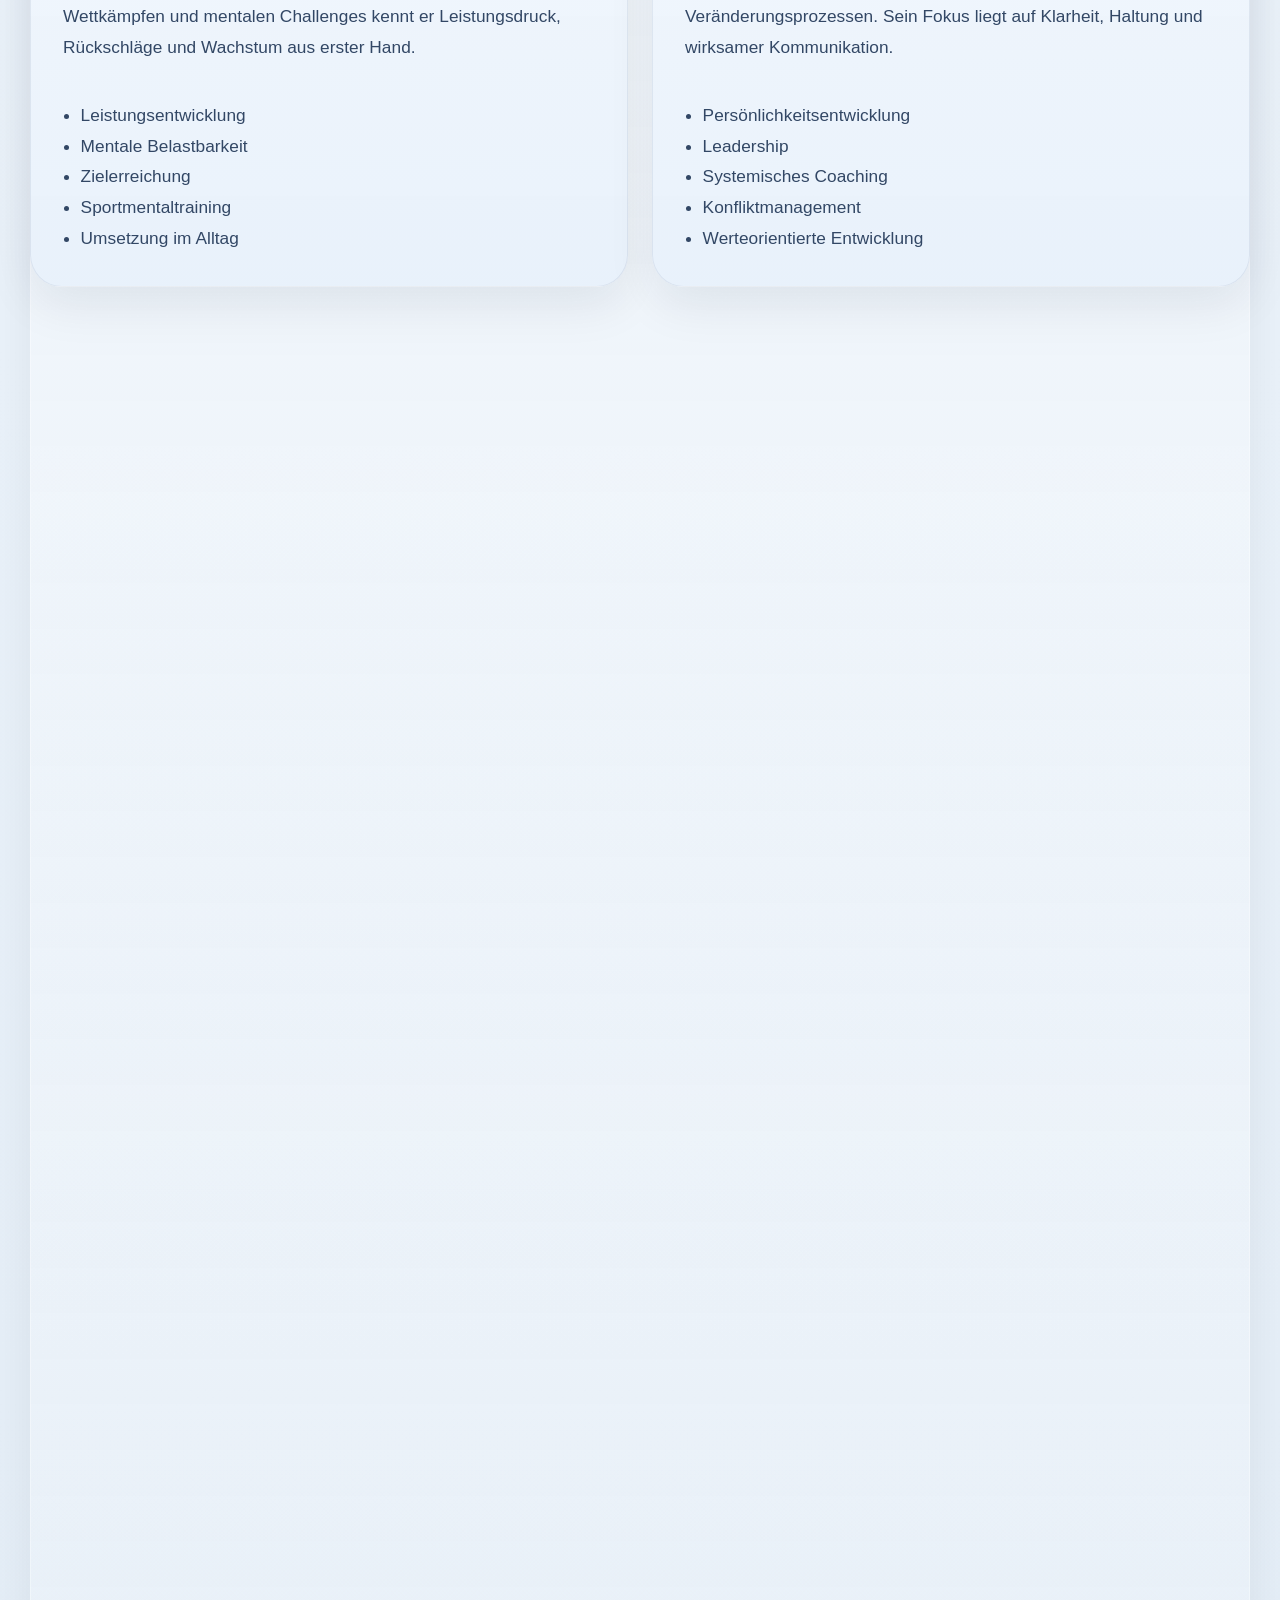
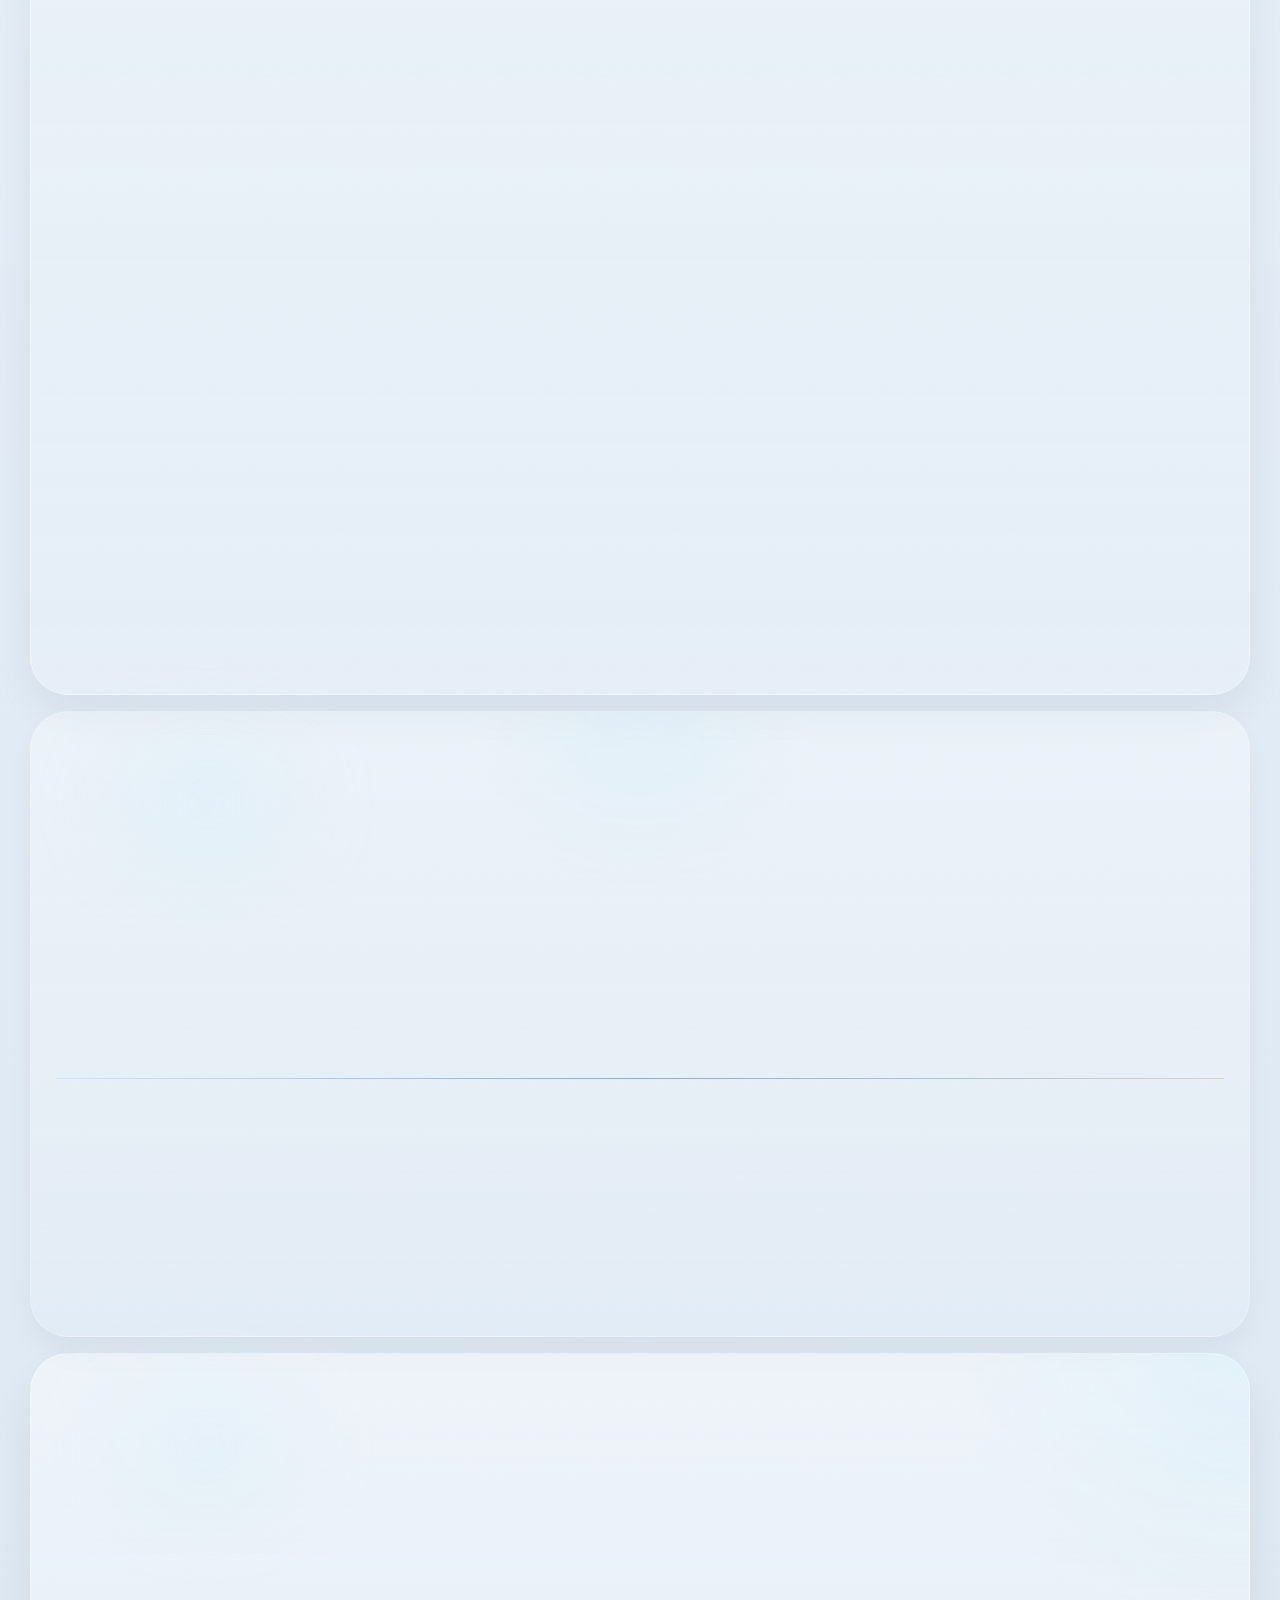
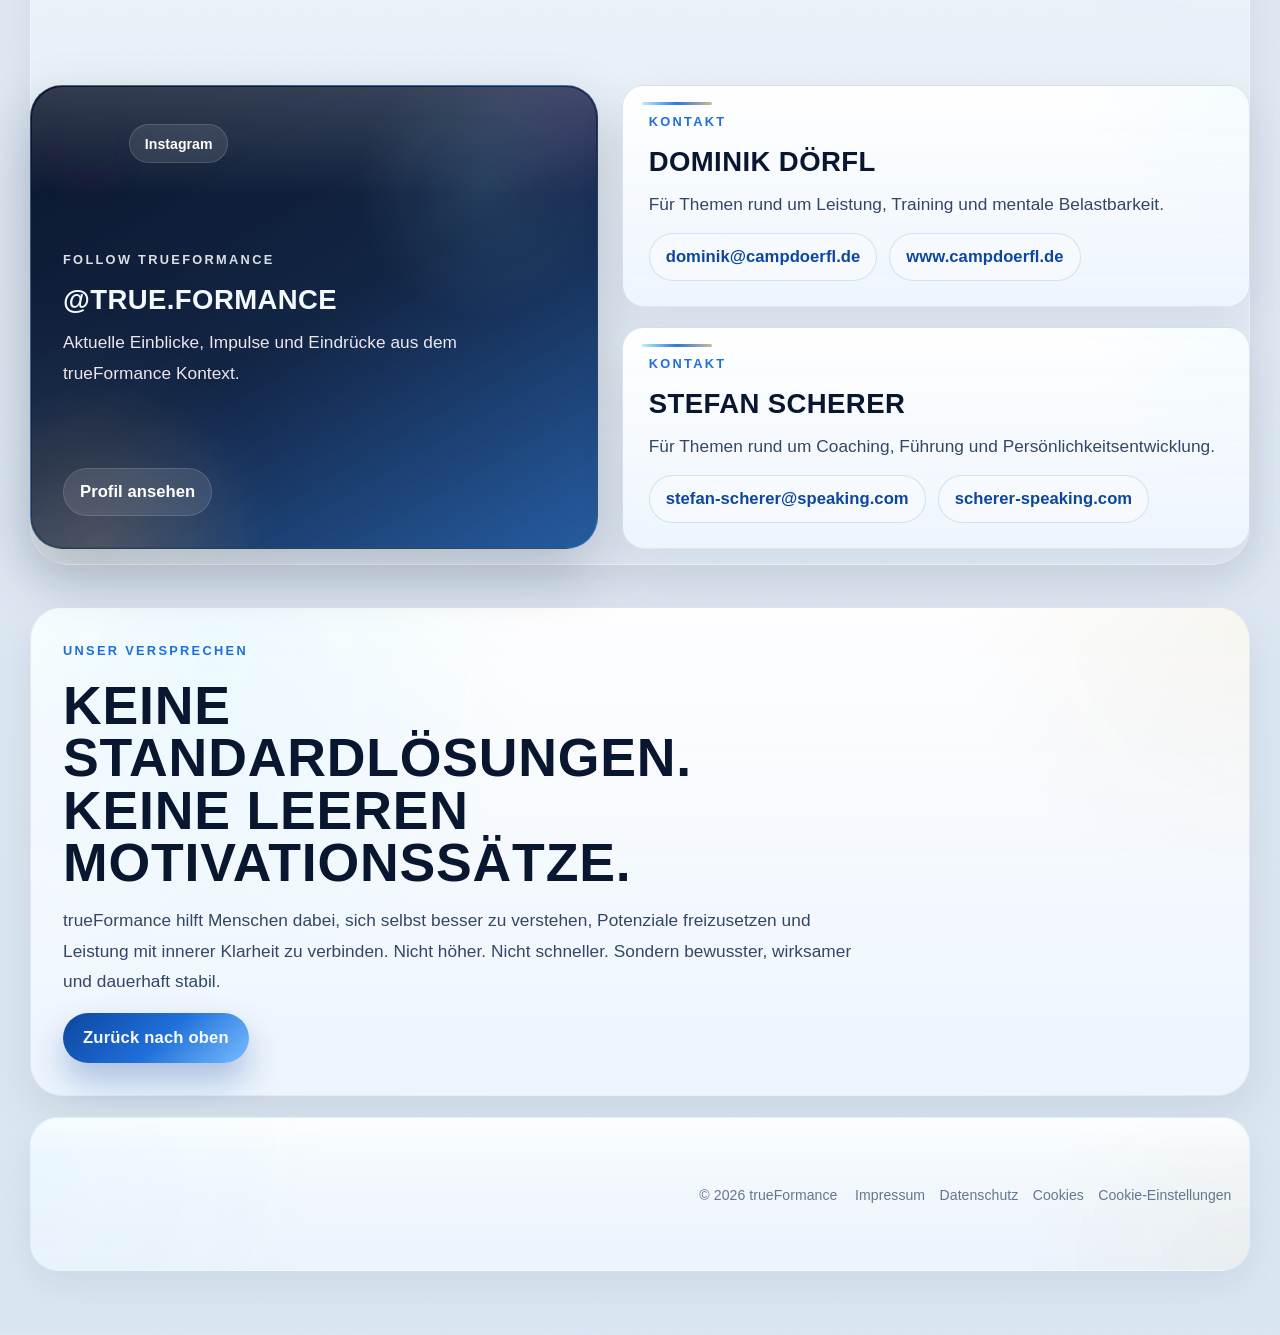
==== commit 8a922c3b: "Add trueFormance apple touch icon" ====
--- a/public/index.html
+++ b/public/index.html
@@ -20,6 +20,8 @@
       content="Mentaltraining Spitzensport, Mentaltraining in Nürnberg und München sowie Hypnose Spitzensport mit klarer Haltung, moderner Ruhe und echter Praxisnähe."
     />
     <meta property="og:url" content="https://trueformance.de/" />
+    <link rel="apple-touch-icon" sizes="180x180" href="assets/images/apple-touch-icon.png" />
+    <meta name="apple-mobile-web-app-title" content="trueFormance" />
     <script>
       document.documentElement.classList.add("js");
     </script>
--- a/public/styles.css
+++ b/public/styles.css
@@ -10,7 +10,11 @@
   --surface-strong: rgba(251, 253, 255, 0.95);
   --surface-deep: rgba(227, 238, 250, 0.82);
   --surface-contrast: rgba(233, 243, 253, 0.92);
+  --surface-soft: rgba(255, 255, 255, 0.7);
+  --surface-wash: rgba(247, 250, 255, 0.56);
   --line: rgba(11, 39, 82, 0.11);
+  --line-soft: rgba(11, 39, 82, 0.07);
+  --line-strong: rgba(11, 39, 82, 0.16);
   --ink: #08162f;
   --muted: #324765;
   --muted-soft: #5c6f89;
@@ -25,8 +29,10 @@
   --silver: #eef4fb;
   --glow: rgba(31, 111, 218, 0.16);
   --shadow: 0 24px 72px rgba(8, 25, 57, 0.12);
+  --shadow-soft: 0 18px 48px rgba(8, 25, 57, 0.08);
   --shadow-strong: 0 34px 90px rgba(7, 22, 49, 0.18);
   --section-shadow: 0 28px 78px rgba(9, 27, 58, 0.1);
+  --section-shadow-soft: 0 20px 52px rgba(9, 27, 58, 0.07);
   --radius-lg: 32px;
   --radius-md: 22px;
   --radius-sm: 16px;
@@ -38,6 +44,7 @@
 html {
   scroll-behavior: smooth;
   text-size-adjust: 100%;
+  scroll-padding-top: 7rem;
 }
 
 body {
@@ -48,10 +55,10 @@
   letter-spacing: 0.003em;
   color: var(--ink);
   background:
-    radial-gradient(circle at 12% 0%, rgba(183, 235, 255, 0.46), transparent 28%),
-    radial-gradient(circle at 88% 6%, rgba(31, 111, 218, 0.22), transparent 22%),
-    radial-gradient(circle at 70% 42%, rgba(199, 180, 136, 0.1), transparent 18%),
-    linear-gradient(180deg, #f8fbff 0%, #dfeaf6 18%, #d0deee 48%, #c5d4e6 100%);
+    radial-gradient(circle at 10% 0%, rgba(183, 235, 255, 0.54), transparent 30%),
+    radial-gradient(circle at 92% 8%, rgba(31, 111, 218, 0.18), transparent 24%),
+    radial-gradient(circle at 82% 34%, rgba(199, 180, 136, 0.1), transparent 16%),
+    linear-gradient(180deg, #f8fbff 0%, #e7f0fa 20%, #edf4fb 52%, #d9e5f1 100%);
 }
 
 body::before {
@@ -59,10 +66,10 @@
   position: fixed;
   inset: 0;
   background-image:
-    linear-gradient(rgba(11, 63, 151, 0.04) 1px, transparent 1px),
-    linear-gradient(90deg, rgba(11, 63, 151, 0.04) 1px, transparent 1px);
-  background-size: 48px 48px;
-  mask-image: linear-gradient(180deg, rgba(0, 0, 0, 0.28), rgba(0, 0, 0, 0));
+    linear-gradient(rgba(11, 63, 151, 0.028) 1px, transparent 1px),
+    linear-gradient(90deg, rgba(11, 63, 151, 0.028) 1px, transparent 1px);
+  background-size: 56px 56px;
+  mask-image: linear-gradient(180deg, rgba(0, 0, 0, 0.2), rgba(0, 0, 0, 0));
   pointer-events: none;
 }
 
@@ -124,6 +131,10 @@
   width: min(calc(100% - 2rem), var(--max-width));
   margin: 0 auto;
   padding-bottom: 4rem;
+}
+
+section[id] {
+  scroll-margin-top: 7rem;
 }
 
 .site-header {
@@ -329,8 +340,8 @@
 .founder-card,
 .process-card,
 .closing-section {
-  border: 1px solid var(--line);
-  box-shadow: var(--shadow);
+  border: 1px solid var(--line-soft);
+  box-shadow: var(--shadow-soft);
 }
 
 .hero-copy {
@@ -431,13 +442,14 @@
 }
 
 h2 {
-  max-width: 14ch;
-  font-size: clamp(2.4rem, 6vw, 4.1rem);
+  max-width: 18ch;
+  font-size: clamp(2.05rem, 4.4vw, 3.35rem);
+  line-height: 0.98;
 }
 
 h3 {
-  font-size: clamp(1.35rem, 3vw, 1.8rem);
-  line-height: 1.02;
+  font-size: clamp(1.26rem, 2.4vw, 1.72rem);
+  line-height: 1.08;
 }
 
 p,
@@ -523,6 +535,84 @@
   backdrop-filter: blur(16px);
 }
 
+@media (min-width: 1121px) {
+  .site-header {
+    position: fixed;
+    top: 1.1rem;
+    left: 50%;
+    width: min(calc(100vw - 3rem), 1380px);
+    margin-top: 0;
+    padding: 0.7rem 1rem;
+    transform: translateX(-50%);
+    border-color: rgba(183, 235, 255, 0.18);
+    background:
+      linear-gradient(180deg, rgba(4, 13, 31, 0.72), rgba(9, 28, 60, 0.58)),
+      rgba(8, 24, 52, 0.48);
+    box-shadow: 0 28px 80px rgba(5, 18, 42, 0.22);
+    backdrop-filter: blur(22px) saturate(150%);
+  }
+
+  .brand-logo {
+    width: clamp(9.2rem, 10vw, 11rem);
+  }
+
+  .site-nav__links {
+    gap: clamp(0.25rem, 0.8vw, 0.7rem);
+  }
+
+  .site-nav__link {
+    min-height: 3rem;
+    padding: 0.78rem 1.1rem;
+    font-size: 0.95rem;
+  }
+
+  .hero {
+    width: 100vw;
+    min-height: 100svh;
+    margin-left: calc(50% - 50vw);
+    padding:
+      clamp(7.5rem, 14vh, 9.5rem)
+      clamp(2rem, 5vw, 4.75rem)
+      clamp(2.5rem, 7vh, 4.5rem);
+    align-items: center;
+    border: 0;
+    border-radius: 0;
+    box-shadow: none;
+  }
+
+  .hero::before {
+    background:
+      linear-gradient(90deg, rgba(3, 8, 22, 0.72) 0%, rgba(4, 12, 29, 0.42) 26%, rgba(5, 15, 35, 0.14) 52%, rgba(3, 8, 20, 0.3) 100%),
+      linear-gradient(180deg, rgba(5, 11, 28, 0.18) 0%, rgba(5, 11, 28, 0.03) 30%, rgba(5, 11, 28, 0.46) 100%);
+  }
+
+  .hero::after {
+    background:
+      radial-gradient(circle at 11% 22%, rgba(145, 212, 255, 0.14), transparent 24%),
+      radial-gradient(circle at 86% 84%, rgba(110, 178, 255, 0.16), transparent 22%);
+  }
+
+  .hero-image {
+    object-position: 76% center;
+    transform: scale(1.04);
+  }
+
+  .hero-copy {
+    width: min(100%, 35rem);
+    margin-left: clamp(0.75rem, 4vw, 4.5rem);
+    padding: clamp(1.45rem, 2vw, 2rem);
+    gap: 1.05rem;
+    background:
+      linear-gradient(155deg, rgba(5, 14, 34, 0.62), rgba(7, 19, 47, 0.42) 58%, rgba(9, 35, 78, 0.22) 100%);
+    border-color: rgba(183, 235, 255, 0.1);
+    box-shadow: 0 26px 68px rgba(3, 12, 32, 0.22);
+  }
+
+  .hero-text {
+    max-width: 25rem;
+  }
+}
+
 .hero-panel {
   position: relative;
   overflow: hidden;
@@ -591,23 +681,26 @@
 .signal-strip {
   display: grid;
   grid-template-columns: repeat(2, minmax(0, 1fr));
-  gap: 1rem;
-  margin-bottom: 1rem;
+  gap: 1.15rem;
+  margin: -0.4rem 0 0.75rem;
   padding: 1rem;
-  border-radius: var(--radius-md);
-  background:
-    radial-gradient(circle at 14% 0%, rgba(183, 235, 255, 0.2), transparent 26%),
-    linear-gradient(135deg, rgba(248, 252, 255, 0.92), rgba(226, 236, 248, 0.8));
+  border: 1px solid rgba(255, 255, 255, 0.4);
+  border-radius: calc(var(--radius-md) + 0.1rem);
+  background:
+    radial-gradient(circle at 14% 0%, rgba(183, 235, 255, 0.22), transparent 28%),
+    linear-gradient(135deg, rgba(252, 254, 255, 0.78), rgba(233, 241, 250, 0.64));
+  box-shadow: var(--shadow-soft);
 }
 
 .signal-strip article {
   display: grid;
   gap: 0.55rem;
   padding: 1.25rem 1.3rem;
-  border: 1px solid rgba(22, 95, 202, 0.1);
+  border: 1px solid rgba(22, 95, 202, 0.08);
   border-radius: 20px;
-  background: rgba(255, 255, 255, 0.44);
-  box-shadow: inset 0 1px 0 rgba(255, 255, 255, 0.42);
+  background:
+    linear-gradient(180deg, rgba(255, 255, 255, 0.82), rgba(243, 248, 254, 0.64));
+  box-shadow: inset 0 1px 0 rgba(255, 255, 255, 0.54);
 }
 
 .signal-strip p {
@@ -617,20 +710,40 @@
 
 .content-section {
   position: relative;
-  padding: 3.8rem 0 0.9rem;
+  --section-shell-border: rgba(255, 255, 255, 0.38);
+  --section-shell-bg:
+    linear-gradient(180deg, rgba(255, 255, 255, 0.42), rgba(238, 245, 252, 0.18)),
+    rgba(255, 255, 255, 0.08);
+  --section-shell-shadow: var(--section-shadow-soft);
+  --section-shell-opacity: 0.92;
+  --section-accent-start: rgba(183, 235, 255, 0.96);
+  --section-accent-end: rgba(13, 70, 159, 0.92);
+  --section-glow: rgba(183, 235, 255, 0.16);
+  padding: clamp(3.3rem, 5vw, 4.6rem) 0 1rem;
 }
 
 .content-section::before {
   content: "";
   position: absolute;
-  inset: 0.95rem -0.55rem 0;
-  border: 1px solid rgba(255, 255, 255, 0.42);
+  inset: 0.95rem 0 0;
+  border: 1px solid var(--section-shell-border);
   border-radius: 38px;
-  background:
-    linear-gradient(180deg, rgba(255, 255, 255, 0.42), rgba(238, 245, 252, 0.18)),
-    rgba(255, 255, 255, 0.08);
-  box-shadow: var(--section-shadow);
-  opacity: 0.88;
+  background: var(--section-shell-bg);
+  box-shadow: var(--section-shell-shadow);
+  opacity: var(--section-shell-opacity);
+  pointer-events: none;
+}
+
+.content-section::after {
+  content: "";
+  position: absolute;
+  top: 0.8rem;
+  left: 0;
+  width: min(22rem, 46%);
+  height: 12rem;
+  border-radius: 50%;
+  background: radial-gradient(circle, var(--section-glow), transparent 72%);
+  filter: blur(24px);
   pointer-events: none;
 }
 
@@ -639,48 +752,102 @@
   z-index: 1;
 }
 
+.overview-section {
+  --section-shell-border: rgba(255, 255, 255, 0.22);
+  --section-shell-bg:
+    radial-gradient(circle at 0% 0%, rgba(183, 235, 255, 0.18), transparent 28%),
+    linear-gradient(180deg, rgba(255, 255, 255, 0.2), rgba(247, 251, 255, 0.04));
+  --section-shell-shadow: none;
+  --section-accent-start: rgba(118, 188, 255, 0.98);
+  --section-accent-end: rgba(31, 111, 218, 0.9);
+}
+
 .sport-section::before {
   background:
     radial-gradient(circle at 100% 0%, rgba(183, 235, 255, 0.26), transparent 24%),
-    linear-gradient(180deg, rgba(255, 255, 255, 0.46), rgba(236, 245, 253, 0.2)),
+    linear-gradient(180deg, rgba(255, 255, 255, 0.52), rgba(236, 245, 253, 0.22)),
     rgba(255, 255, 255, 0.08);
 }
 
+.sport-section {
+  --section-accent-start: rgba(145, 212, 255, 0.96);
+  --section-accent-end: rgba(14, 77, 173, 0.92);
+}
+
 .philosophy::before {
   background:
     radial-gradient(circle at 0% 0%, rgba(183, 235, 255, 0.24), transparent 22%),
-    linear-gradient(180deg, rgba(255, 255, 255, 0.48), rgba(237, 244, 252, 0.22)),
+    radial-gradient(circle at 100% 0%, rgba(199, 180, 136, 0.12), transparent 20%),
+    linear-gradient(180deg, rgba(255, 255, 255, 0.5), rgba(237, 244, 252, 0.22)),
     rgba(255, 255, 255, 0.08);
+}
+
+.philosophy {
+  --section-accent-start: rgba(199, 180, 136, 0.92);
+  --section-accent-end: rgba(22, 95, 202, 0.92);
 }
 
 #zielgruppen::before,
 #schwerpunkte::before {
   background:
-    radial-gradient(circle at 100% 0%, rgba(199, 180, 136, 0.14), transparent 20%),
-    linear-gradient(180deg, rgba(255, 255, 255, 0.44), rgba(236, 244, 252, 0.18)),
+    radial-gradient(circle at 100% 0%, rgba(199, 180, 136, 0.16), transparent 20%),
+    linear-gradient(180deg, rgba(255, 255, 255, 0.34), rgba(236, 244, 252, 0.12)),
     rgba(255, 255, 255, 0.08);
+}
+
+#zielgruppen,
+#schwerpunkte,
+.process-section {
+  --section-shell-border: rgba(255, 255, 255, 0.22);
+  --section-shell-shadow: 0 16px 36px rgba(9, 27, 58, 0.05);
+}
+
+#zielgruppen {
+  --section-accent-start: rgba(199, 180, 136, 0.96);
+  --section-accent-end: rgba(31, 111, 218, 0.82);
+}
+
+#schwerpunkte {
+  --section-accent-start: rgba(155, 220, 255, 0.96);
+  --section-accent-end: rgba(8, 53, 121, 0.9);
 }
 
 .founders::before {
   background:
     radial-gradient(circle at 0% 0%, rgba(183, 235, 255, 0.2), transparent 24%),
     radial-gradient(circle at 100% 20%, rgba(199, 180, 136, 0.14), transparent 18%),
-    linear-gradient(180deg, rgba(255, 255, 255, 0.44), rgba(236, 244, 252, 0.18)),
+    linear-gradient(180deg, rgba(255, 255, 255, 0.48), rgba(236, 244, 252, 0.2)),
     rgba(255, 255, 255, 0.08);
 }
 
+.founders {
+  --section-accent-start: rgba(145, 212, 255, 0.96);
+  --section-accent-end: rgba(199, 180, 136, 0.94);
+}
+
 .process-section::before {
   background:
-    radial-gradient(circle at 50% 0%, rgba(183, 235, 255, 0.18), transparent 20%),
-    linear-gradient(180deg, rgba(255, 255, 255, 0.44), rgba(236, 244, 252, 0.18)),
+    radial-gradient(circle at 50% 0%, rgba(183, 235, 255, 0.2), transparent 20%),
+    linear-gradient(180deg, rgba(255, 255, 255, 0.34), rgba(236, 244, 252, 0.12)),
     rgba(255, 255, 255, 0.08);
 }
 
+.process-section {
+  --section-accent-start: rgba(118, 188, 255, 0.96);
+  --section-accent-end: rgba(199, 180, 136, 0.9);
+}
+
 .contact-section::before {
   background:
     radial-gradient(circle at 100% 0%, rgba(183, 235, 255, 0.22), transparent 20%),
-    linear-gradient(180deg, rgba(255, 255, 255, 0.44), rgba(236, 244, 252, 0.18)),
+    radial-gradient(circle at 0% 100%, rgba(199, 180, 136, 0.12), transparent 20%),
+    linear-gradient(180deg, rgba(255, 255, 255, 0.48), rgba(236, 244, 252, 0.2)),
     rgba(255, 255, 255, 0.08);
+}
+
+.contact-section {
+  --section-accent-start: rgba(145, 212, 255, 0.96);
+  --section-accent-end: rgba(12, 59, 132, 0.94);
 }
 
 .sport-grid {
@@ -702,6 +869,7 @@
     radial-gradient(circle at 100% 0%, rgba(183, 235, 255, 0.18), transparent 26%),
     linear-gradient(180deg, rgba(11, 63, 151, 0.05), rgba(248, 251, 255, 0.95)),
     var(--surface-strong);
+  box-shadow: var(--shadow-soft);
 }
 
 .sport-story h3,
@@ -726,15 +894,18 @@
 .sport-point {
   padding: 1.6rem;
   border-radius: var(--radius-md);
-  background: var(--surface);
+  background:
+    linear-gradient(180deg, rgba(255, 255, 255, 0.88), rgba(240, 246, 253, 0.74)),
+    var(--surface);
   backdrop-filter: blur(12px);
+  box-shadow: var(--shadow-soft);
 }
 
 .section-heading {
   position: relative;
   display: grid;
-  gap: 0.8rem;
-  margin-bottom: 1.65rem;
+  gap: 0.8rem 2.4rem;
+  margin-bottom: clamp(1.65rem, 3vw, 2.35rem);
   padding-left: 1.25rem;
 }
 
@@ -746,7 +917,7 @@
   bottom: 0.15rem;
   width: 3px;
   border-radius: 999px;
-  background: linear-gradient(180deg, var(--accent-soft), var(--accent-strong));
+  background: linear-gradient(180deg, var(--section-accent-start), var(--section-accent-end));
   box-shadow: 0 0 0 1px rgba(22, 95, 202, 0.06);
 }
 
@@ -759,24 +930,68 @@
   margin: 0;
 }
 
+.section-heading > p:last-child {
+  max-width: 34rem;
+}
+
+@media (min-width: 961px) {
+  .section-heading {
+    grid-template-columns: minmax(0, 1.04fr) minmax(21rem, 0.76fr);
+    align-items: end;
+  }
+
+  .section-heading .eyebrow {
+    grid-column: 1 / -1;
+  }
+
+  .section-heading > p:last-child {
+    align-self: end;
+    justify-self: end;
+  }
+}
+
 .overview-grid {
   display: grid;
-  grid-template-columns: repeat(4, minmax(0, 1fr));
-  gap: 1rem;
+  grid-template-columns: repeat(2, minmax(0, 1fr));
+  gap: 1.2rem;
 }
 
 .overview-card {
   display: grid;
-  gap: 0.7rem;
+  gap: 0.8rem;
   min-height: 100%;
-  padding: 1.25rem 1.3rem;
-  border: 1px solid rgba(22, 95, 202, 0.12);
-  border-radius: 22px;
+  padding: 1.55rem 1.55rem 1.6rem;
+  border: 1px solid rgba(22, 95, 202, 0.1);
+  border-radius: 24px;
   background:
     radial-gradient(circle at 100% 0%, rgba(183, 235, 255, 0.18), transparent 24%),
-    linear-gradient(180deg, rgba(251, 253, 255, 0.98), rgba(235, 243, 252, 0.92));
-  box-shadow: var(--shadow);
+    linear-gradient(180deg, rgba(251, 253, 255, 0.98), rgba(238, 245, 253, 0.9));
+  box-shadow: var(--shadow-soft);
   transition: transform 180ms ease, border-color 180ms ease, box-shadow 180ms ease, background 180ms ease;
+}
+
+.overview-card:nth-child(1) {
+  background:
+    radial-gradient(circle at 100% 0%, rgba(145, 212, 255, 0.22), transparent 26%),
+    linear-gradient(180deg, rgba(251, 253, 255, 0.98), rgba(234, 243, 253, 0.94));
+}
+
+.overview-card:nth-child(2) {
+  background:
+    radial-gradient(circle at 100% 0%, rgba(31, 111, 218, 0.12), transparent 24%),
+    linear-gradient(180deg, rgba(246, 250, 255, 0.98), rgba(229, 239, 251, 0.94));
+}
+
+.overview-card:nth-child(3) {
+  background:
+    radial-gradient(circle at 0% 0%, rgba(199, 180, 136, 0.18), transparent 22%),
+    linear-gradient(180deg, rgba(251, 253, 255, 0.98), rgba(240, 244, 250, 0.94));
+}
+
+.overview-card:nth-child(4) {
+  background:
+    radial-gradient(circle at 100% 100%, rgba(155, 220, 255, 0.2), transparent 26%),
+    linear-gradient(180deg, rgba(249, 252, 255, 0.98), rgba(233, 242, 252, 0.94));
 }
 
 .overview-card p,
@@ -801,8 +1016,8 @@
 .overview-card:hover,
 .overview-card:focus-visible {
   transform: translateY(-3px);
-  border-color: rgba(31, 111, 218, 0.2);
-  box-shadow: var(--shadow-strong);
+  border-color: rgba(31, 111, 218, 0.18);
+  box-shadow: 0 24px 58px rgba(8, 25, 57, 0.12);
 }
 
 .philosophy-grid,
@@ -839,8 +1054,11 @@
 .contact-card::before {
   content: "";
   position: absolute;
-  inset: 0 0 auto;
+  top: 1rem;
+  left: 1.2rem;
+  width: 4.35rem;
   height: 3px;
+  border-radius: 999px;
   background: linear-gradient(90deg, rgba(183, 235, 255, 0.95), rgba(31, 111, 218, 0.94), rgba(199, 180, 136, 0.9));
   z-index: 0;
 }
@@ -866,6 +1084,7 @@
   background:
     linear-gradient(180deg, rgba(251, 253, 255, 0.99), rgba(232, 242, 252, 0.92)),
     var(--surface-strong);
+  box-shadow: var(--shadow-soft);
 }
 
 .split-card ul,
@@ -988,13 +1207,13 @@
 
 .story-card {
   overflow: hidden;
-  border: 1px solid var(--line);
+  border: 1px solid var(--line-soft);
   border-radius: var(--radius-lg);
   background:
     radial-gradient(circle at 100% 0%, rgba(183, 235, 255, 0.16), transparent 26%),
     linear-gradient(180deg, rgba(251, 253, 255, 0.96), rgba(232, 241, 251, 0.98)),
     var(--surface-strong);
-  box-shadow: var(--shadow);
+  box-shadow: var(--shadow-soft);
 }
 
 .story-card-wide,
@@ -1079,11 +1298,11 @@
   display: grid;
   grid-template-rows: auto 1fr;
   height: 100%;
-  border: 1px solid var(--line);
+  border: 1px solid var(--line-soft);
   border-radius: var(--radius-lg);
   background:
     linear-gradient(180deg, rgba(235, 244, 252, 0.98), rgba(235, 244, 252, 0.98));
-  box-shadow: var(--shadow-strong);
+  box-shadow: 0 20px 56px rgba(7, 22, 49, 0.12);
 }
 
 .live-card-copy {
@@ -1095,7 +1314,8 @@
   padding: 1.6rem 1.9rem 1.9rem;
   background:
     radial-gradient(circle at 0% 0%, rgba(155, 220, 255, 0.16), transparent 34%),
-    linear-gradient(180deg, rgba(6, 16, 38, 0.99) 0%, rgba(10, 31, 68, 0.97) 100%);
+    radial-gradient(circle at 100% 100%, rgba(199, 180, 136, 0.1), transparent 22%),
+    linear-gradient(180deg, rgba(7, 18, 43, 0.98) 0%, rgba(11, 34, 72, 0.96) 100%);
 }
 
 .live-card-copy p,
@@ -1150,7 +1370,7 @@
   background:
     radial-gradient(circle at 50% 0%, rgba(183, 235, 255, 0.28), transparent 34%),
     radial-gradient(circle at 100% 100%, rgba(199, 180, 136, 0.08), transparent 20%),
-    linear-gradient(180deg, rgba(255, 255, 255, 0.52), rgba(244, 248, 254, 0.92));
+    linear-gradient(180deg, rgba(255, 255, 255, 0.62), rgba(244, 248, 254, 0.92));
 }
 
 .instagram-shell blockquote.instagram-media {
@@ -1225,7 +1445,7 @@
 }
 
 .audience-grid {
-  grid-template-columns: repeat(4, minmax(0, 1fr));
+  grid-template-columns: repeat(2, minmax(0, 1fr));
 }
 
 .focus-grid {
@@ -1242,6 +1462,29 @@
     linear-gradient(180deg, rgba(251, 253, 255, 0.98), rgba(232, 241, 251, 0.9)),
     var(--surface);
   backdrop-filter: blur(12px);
+  box-shadow: var(--shadow-soft);
+}
+
+.info-card {
+  background:
+    radial-gradient(circle at 100% 0%, rgba(183, 235, 255, 0.12), transparent 26%),
+    linear-gradient(180deg, rgba(255, 255, 255, 0.96), rgba(240, 246, 253, 0.88)),
+    var(--surface-soft);
+}
+
+.info-card:nth-child(2n) {
+  background:
+    radial-gradient(circle at 0% 0%, rgba(199, 180, 136, 0.14), transparent 22%),
+    linear-gradient(180deg, rgba(255, 255, 255, 0.96), rgba(241, 246, 251, 0.9)),
+    var(--surface-soft);
+}
+
+.focus-card:nth-child(2),
+.focus-card:nth-child(5) {
+  background:
+    radial-gradient(circle at 0% 0%, rgba(199, 180, 136, 0.16), transparent 22%),
+    linear-gradient(180deg, rgba(255, 255, 255, 0.98), rgba(242, 246, 251, 0.9)),
+    var(--surface);
 }
 
 .focus-card span,
@@ -1272,8 +1515,34 @@
 }
 
 .process-grid {
+  position: relative;
   grid-template-columns: repeat(5, minmax(0, 1fr));
   gap: 1rem;
+  padding-top: 1rem;
+  align-items: stretch;
+}
+
+.process-grid::before {
+  content: "";
+  position: absolute;
+  left: 1.6rem;
+  right: 1.6rem;
+  top: 2.2rem;
+  height: 1px;
+  background: linear-gradient(90deg, rgba(183, 235, 255, 0.88), rgba(31, 111, 218, 0.5), rgba(199, 180, 136, 0.46));
+  pointer-events: none;
+  z-index: 0;
+}
+
+.process-card {
+  position: relative;
+  padding-top: 3rem;
+}
+
+.process-card span {
+  position: absolute;
+  top: 0.7rem;
+  left: 1.5rem;
 }
 
 .contact-grid {
@@ -1300,12 +1569,13 @@
   padding: 2rem;
   border-radius: var(--radius-lg);
   background:
-    radial-gradient(circle at 18% 100%, rgba(254, 218, 117, 0.95), transparent 28%),
-    radial-gradient(circle at 100% 0%, rgba(79, 91, 213, 0.82), transparent 24%),
-    linear-gradient(135deg, #feda75 0%, #fa7e1e 20%, #d62976 52%, #962fbf 76%, #4f5bd5 100%);
+    radial-gradient(circle at 12% 100%, rgba(250, 174, 75, 0.18), transparent 24%),
+    radial-gradient(circle at 100% 0%, rgba(146, 80, 221, 0.14), transparent 20%),
+    radial-gradient(circle at 80% 22%, rgba(145, 212, 255, 0.14), transparent 22%),
+    linear-gradient(150deg, rgba(6, 17, 40, 0.98) 0%, rgba(9, 28, 60, 0.96) 50%, rgba(17, 76, 151, 0.9) 100%);
   color: #f4f9ff;
-  border-color: rgba(255, 255, 255, 0.16);
-  box-shadow: 0 28px 70px rgba(106, 32, 128, 0.28);
+  border-color: rgba(183, 235, 255, 0.18);
+  box-shadow: 0 24px 58px rgba(7, 18, 43, 0.22);
   transition: transform 180ms ease, box-shadow 180ms ease;
 }
 
@@ -1315,8 +1585,8 @@
   inset: 1px;
   border-radius: calc(var(--radius-lg) - 1px);
   background:
-    linear-gradient(180deg, rgba(255, 255, 255, 0.2), transparent 24%),
-    radial-gradient(circle at 0% 100%, rgba(255, 255, 255, 0.12), transparent 36%);
+    linear-gradient(180deg, rgba(255, 255, 255, 0.16), transparent 24%),
+    radial-gradient(circle at 0% 100%, rgba(255, 255, 255, 0.08), transparent 36%);
   pointer-events: none;
   z-index: 0;
 }
@@ -1329,7 +1599,7 @@
 .contact-social:hover,
 .contact-social:focus-visible {
   transform: translateY(-4px);
-  box-shadow: 0 34px 82px rgba(106, 32, 128, 0.34);
+  box-shadow: 0 30px 68px rgba(7, 18, 43, 0.28);
 }
 
 .contact-social-topline {
@@ -1351,9 +1621,9 @@
   align-items: center;
   min-height: 2.4rem;
   padding: 0.55rem 0.9rem;
-  border: 1px solid rgba(255, 255, 255, 0.16);
+  border: 1px solid rgba(255, 255, 255, 0.14);
   border-radius: 999px;
-  background: rgba(255, 255, 255, 0.14);
+  background: rgba(255, 255, 255, 0.1);
   color: #ffffff;
   font-size: 0.88rem;
   font-weight: 700;
@@ -1392,9 +1662,9 @@
   align-self: flex-start;
   min-height: 3rem;
   padding: 0.78rem 1rem;
-  border: 1px solid rgba(255, 255, 255, 0.16);
+  border: 1px solid rgba(183, 235, 255, 0.16);
   border-radius: 999px;
-  background: rgba(255, 255, 255, 0.14);
+  background: rgba(255, 255, 255, 0.1);
   color: #ffffff;
   font-weight: 700;
   backdrop-filter: blur(14px);
@@ -1405,9 +1675,10 @@
   border-radius: var(--radius-md);
   background:
     radial-gradient(circle at 100% 0%, rgba(183, 235, 255, 0.12), transparent 24%),
-    linear-gradient(180deg, rgba(251, 253, 255, 0.98), rgba(232, 241, 251, 0.9)),
+    linear-gradient(180deg, rgba(255, 255, 255, 0.98), rgba(236, 244, 253, 0.88)),
     var(--surface);
   backdrop-filter: blur(12px);
+  box-shadow: var(--shadow-soft);
 }
 
 .contact-link-group {
@@ -1428,8 +1699,8 @@
   .process-card:hover,
   .contact-card:hover {
     transform: translateY(-4px);
-    border-color: rgba(31, 111, 218, 0.2);
-    box-shadow: var(--shadow-strong);
+    border-color: rgba(31, 111, 218, 0.16);
+    box-shadow: 0 26px 58px rgba(8, 25, 57, 0.12);
   }
 }
 
@@ -1470,7 +1741,7 @@
   background:
     radial-gradient(circle at 15% 10%, rgba(183, 235, 255, 0.24), transparent 28%),
     radial-gradient(circle at 100% 0%, rgba(199, 180, 136, 0.12), transparent 22%),
-    linear-gradient(180deg, rgba(11, 63, 151, 0.05), rgba(248, 251, 255, 0.97));
+    linear-gradient(180deg, rgba(255, 255, 255, 0.96), rgba(237, 245, 253, 0.94));
 }
 
 .closing-section p {
@@ -1483,13 +1754,13 @@
   overflow: hidden;
   margin-top: 1.3rem;
   padding: 1.15rem 1.1rem 1rem;
-  border: 1px solid rgba(183, 235, 255, 0.24);
+  border: 1px solid rgba(183, 235, 255, 0.18);
   border-radius: 28px;
   background:
     radial-gradient(circle at 0% 0%, rgba(183, 235, 255, 0.18), transparent 24%),
     radial-gradient(circle at 100% 100%, rgba(199, 180, 136, 0.1), transparent 18%),
-    linear-gradient(180deg, rgba(248, 251, 255, 0.96), rgba(234, 242, 251, 0.94));
-  box-shadow: 0 18px 48px rgba(10, 31, 67, 0.08);
+    linear-gradient(180deg, rgba(250, 253, 255, 0.94), rgba(237, 244, 252, 0.9));
+  box-shadow: 0 14px 34px rgba(10, 31, 67, 0.06);
 }
 
 .site-footer::before {
@@ -1775,6 +2046,10 @@
 
   .hero-copy {
     width: min(100%, 31rem);
+  }
+
+  .process-grid::before {
+    display: none;
   }
 }
 
@@ -2016,7 +2291,7 @@
   }
 
   .content-section::before {
-    inset: 1rem -0.4rem 0;
+    inset: 1rem 0 0;
     border-radius: 30px;
   }
 
@@ -2189,7 +2464,7 @@
   }
 
   .content-section::before {
-    inset: 0.8rem -0.15rem 0;
+    inset: 0.8rem 0 0;
     border-radius: 24px;
   }
 
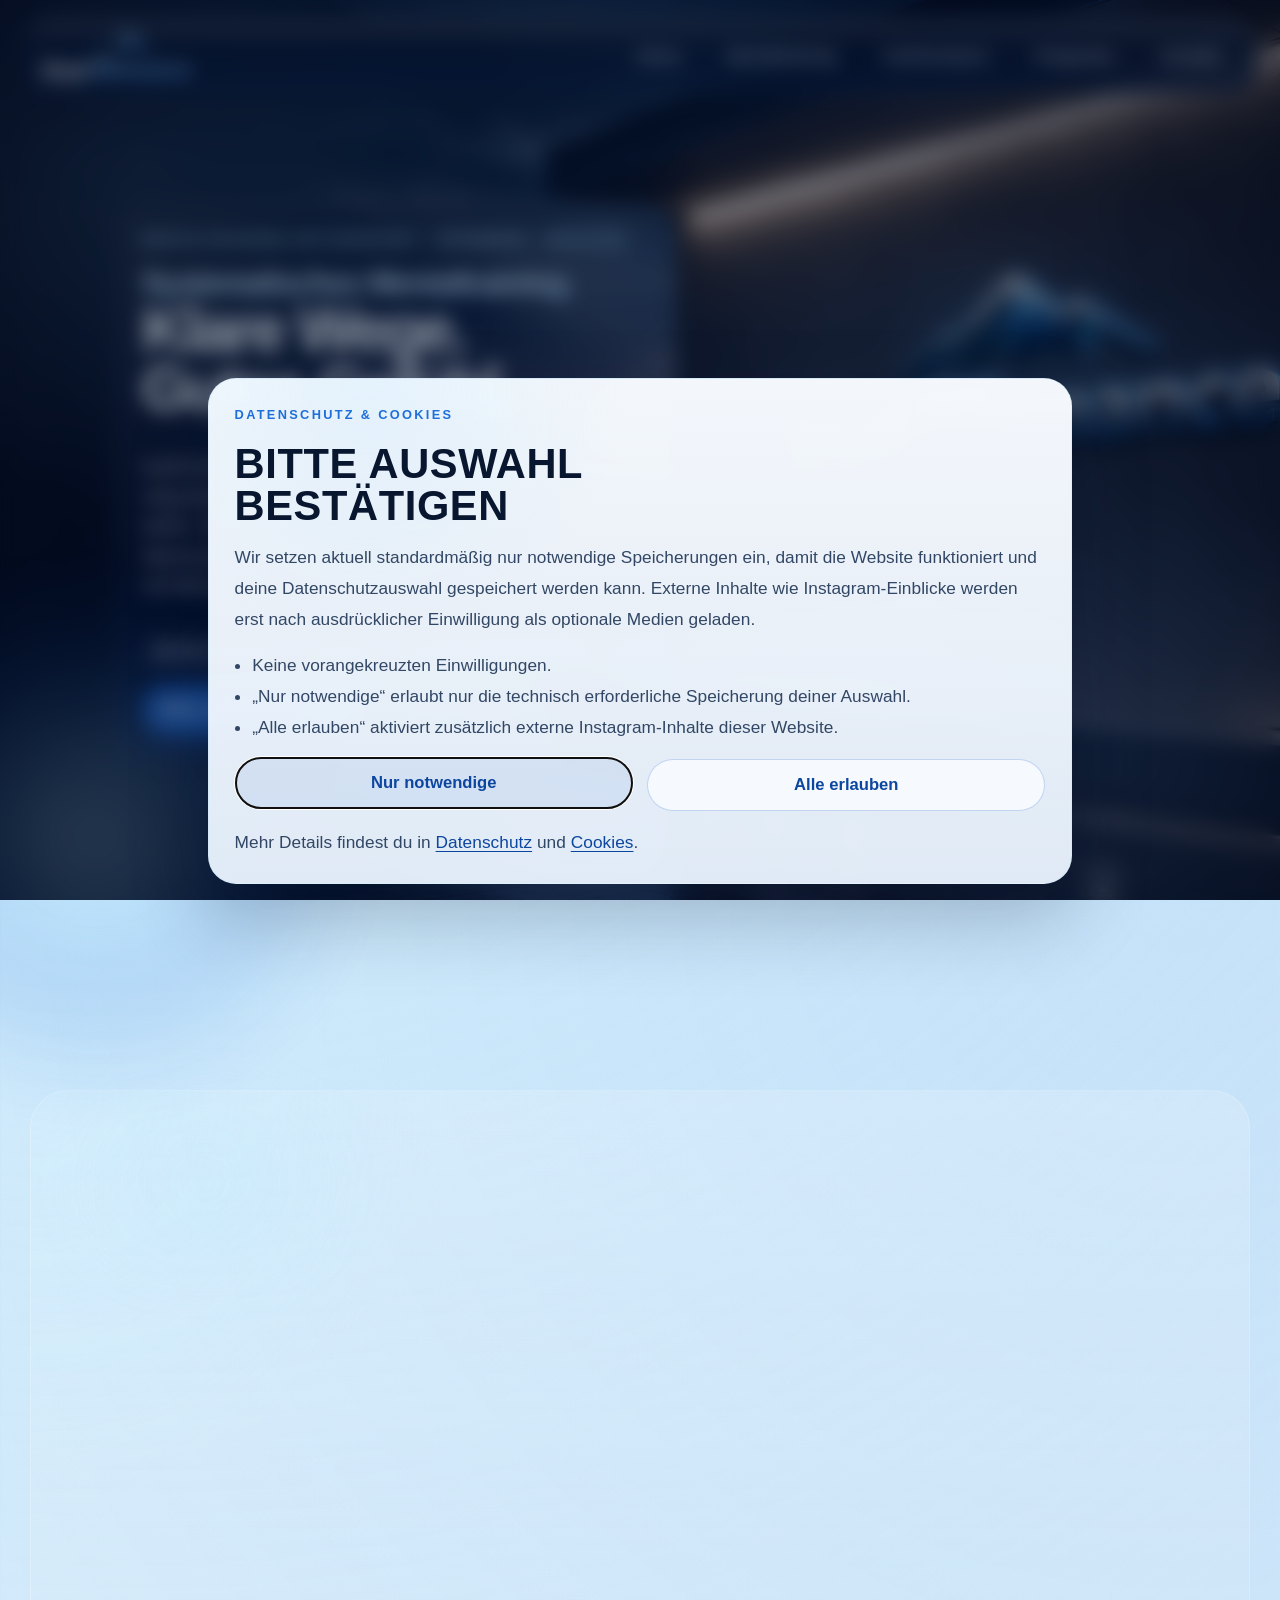
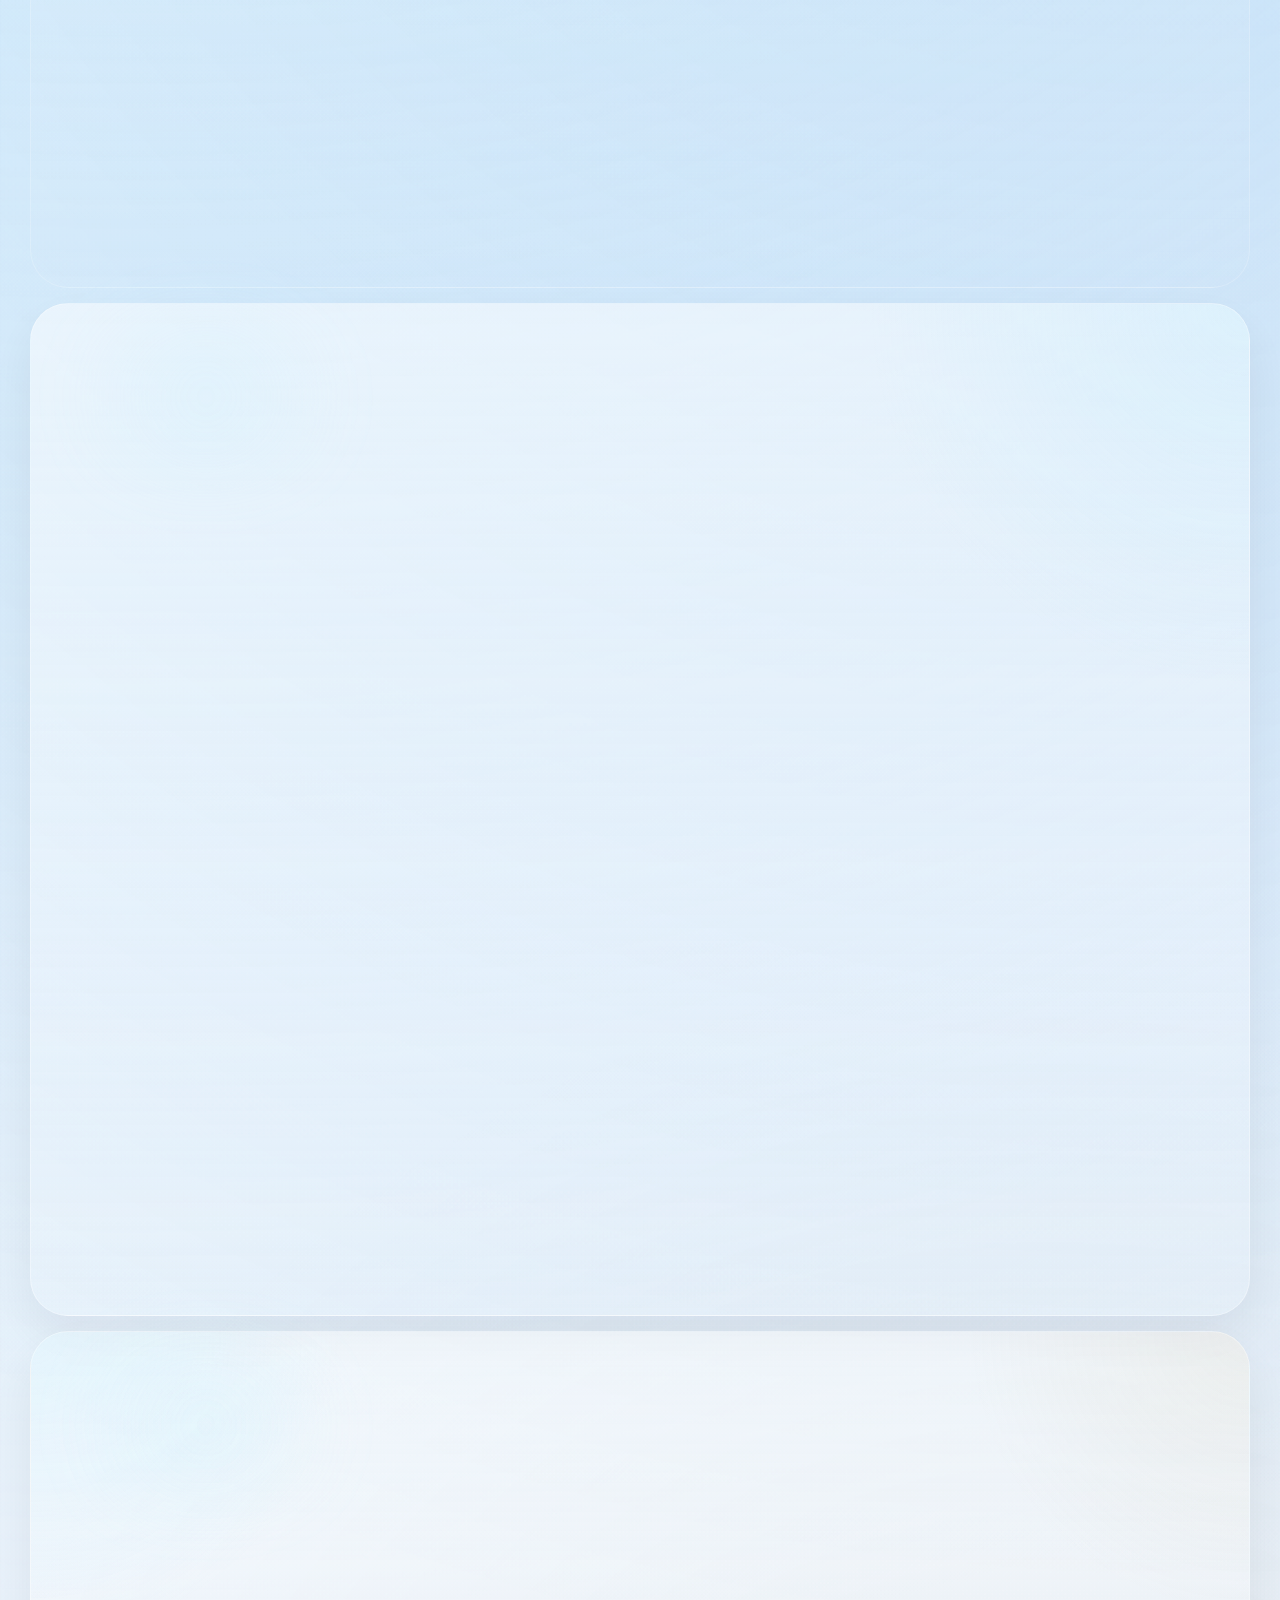
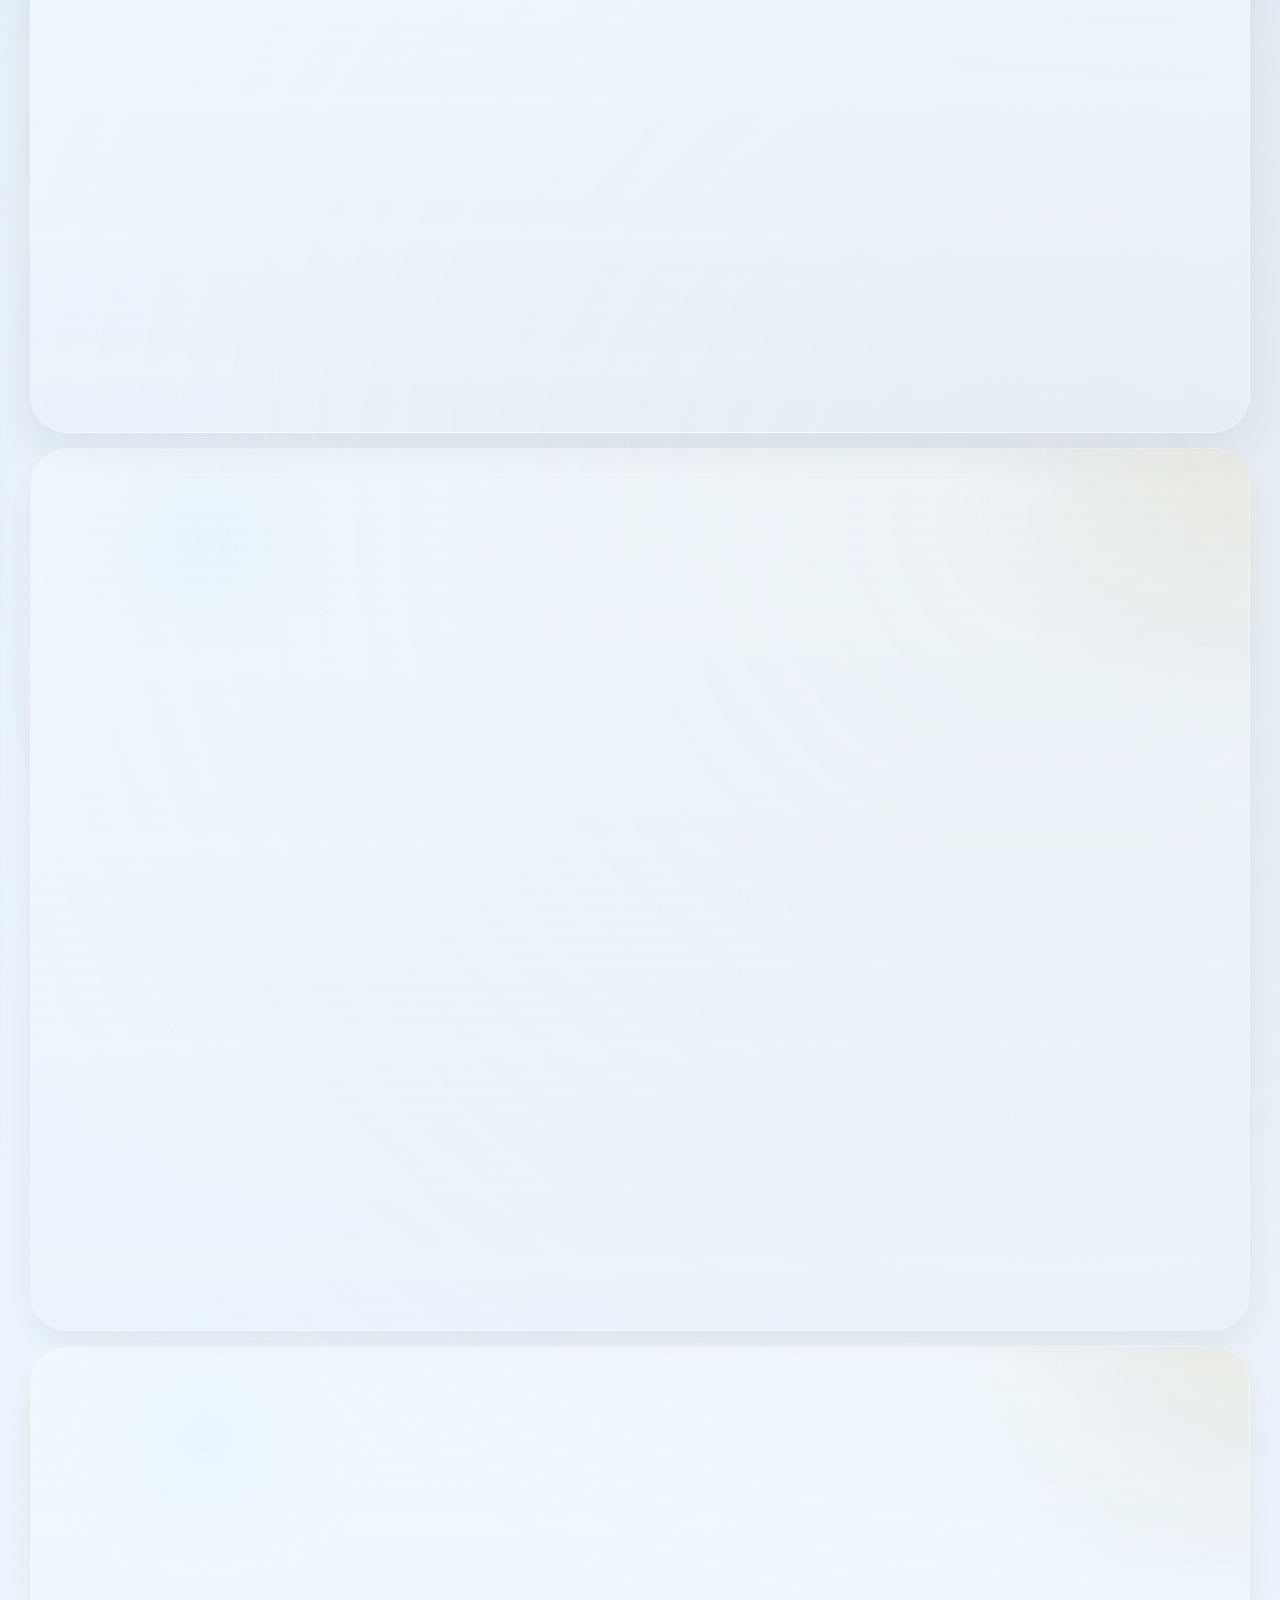
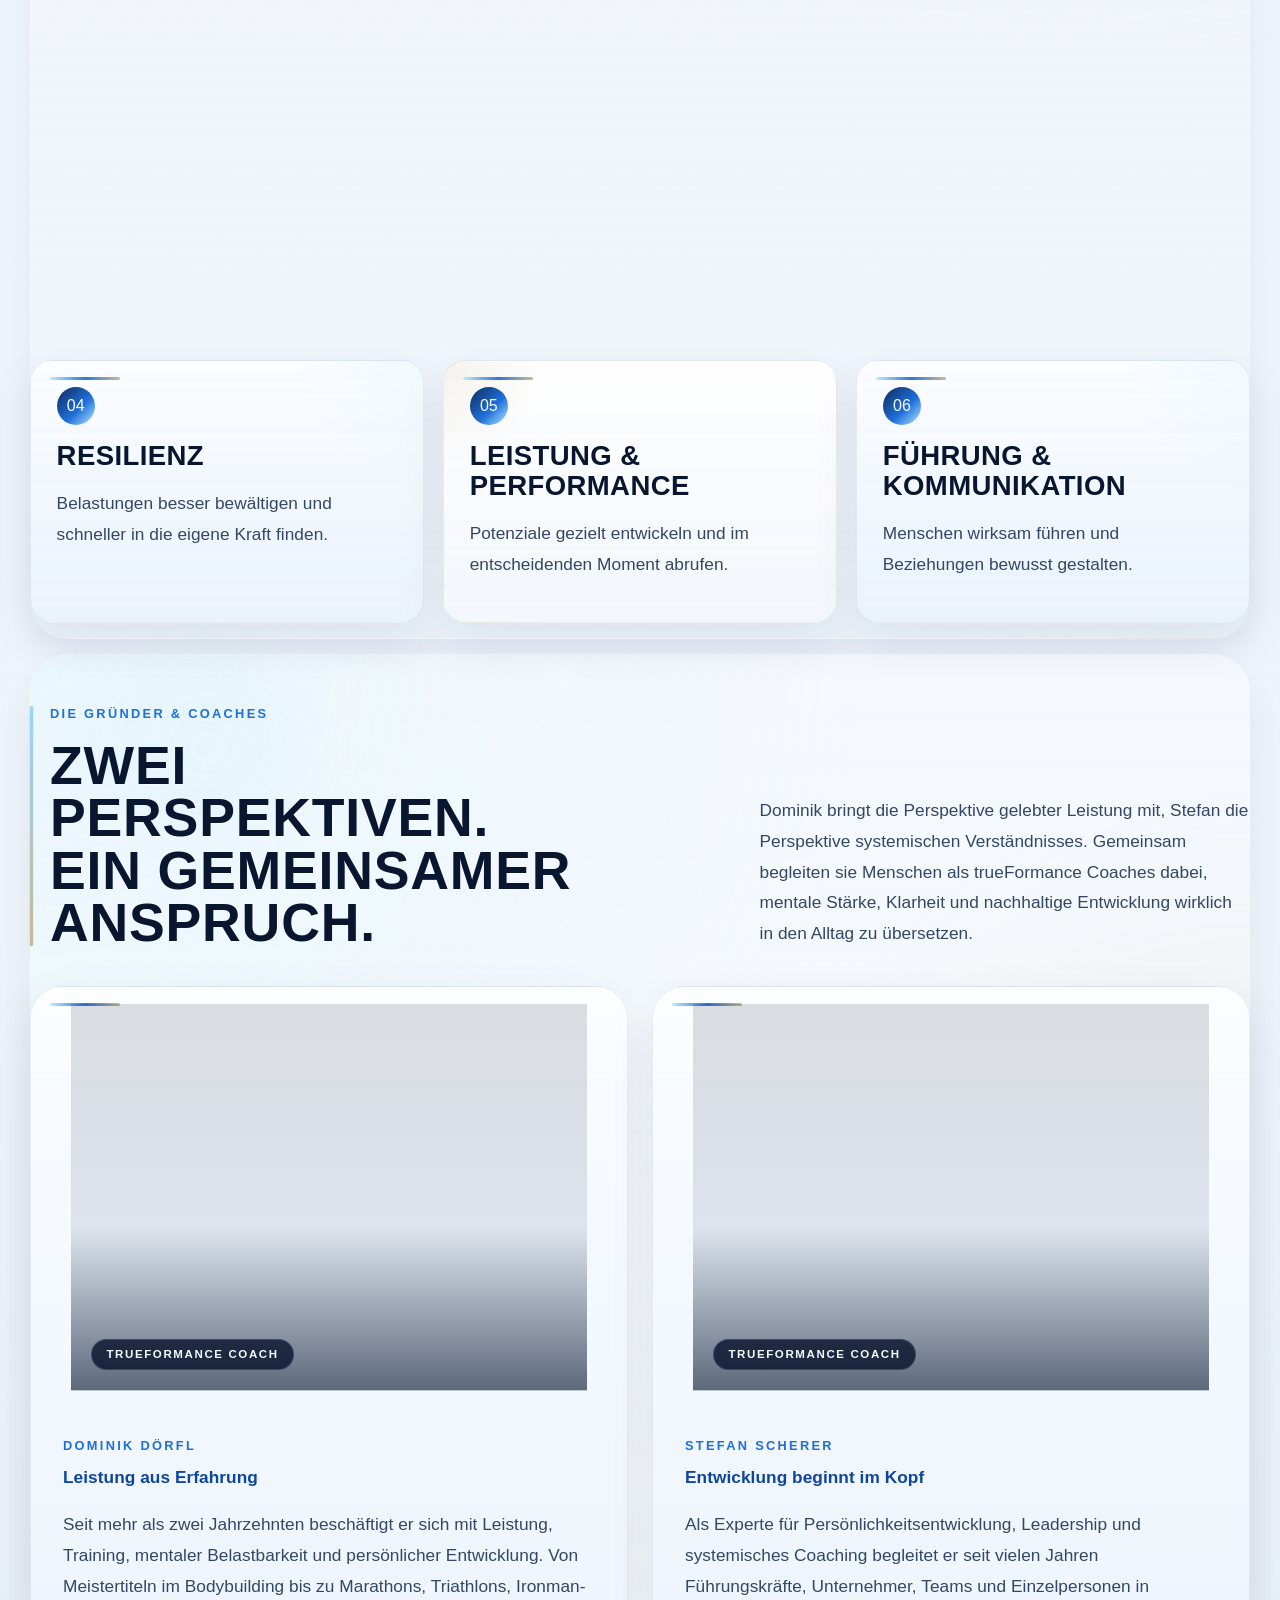
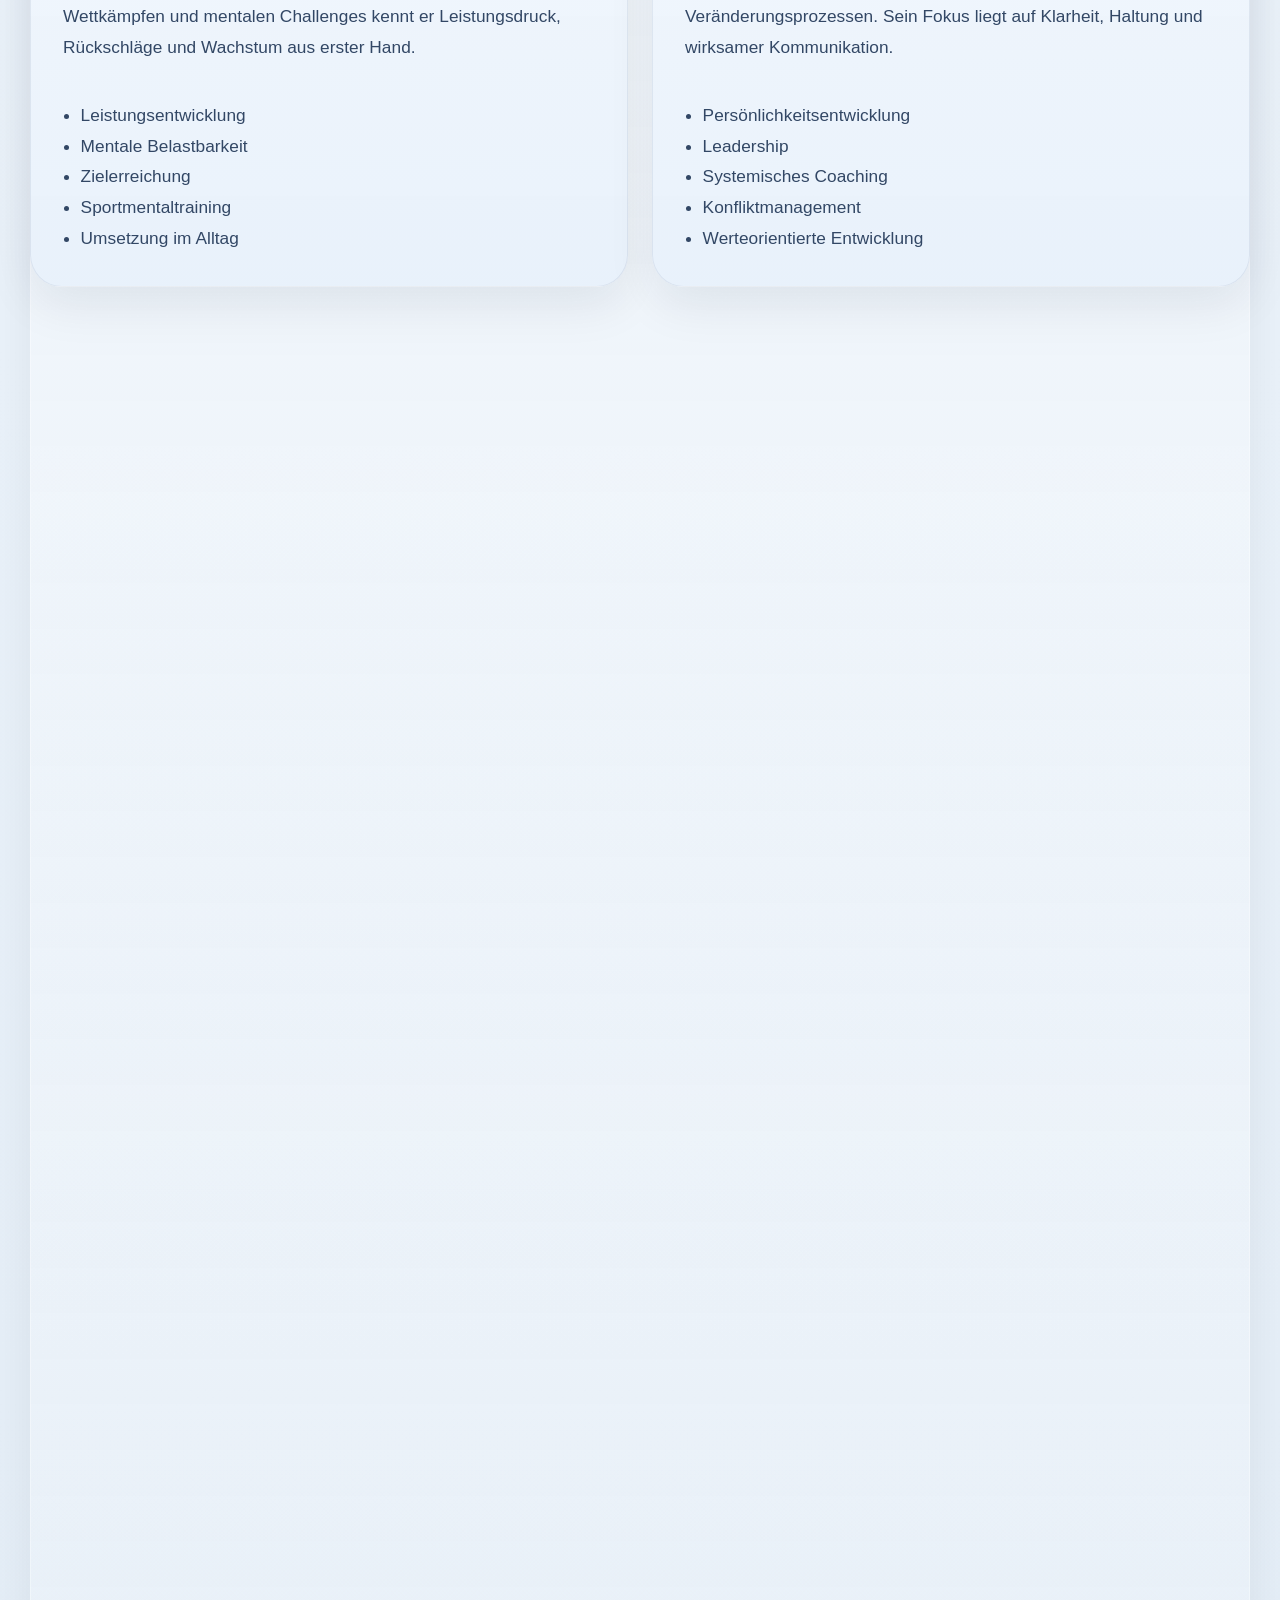
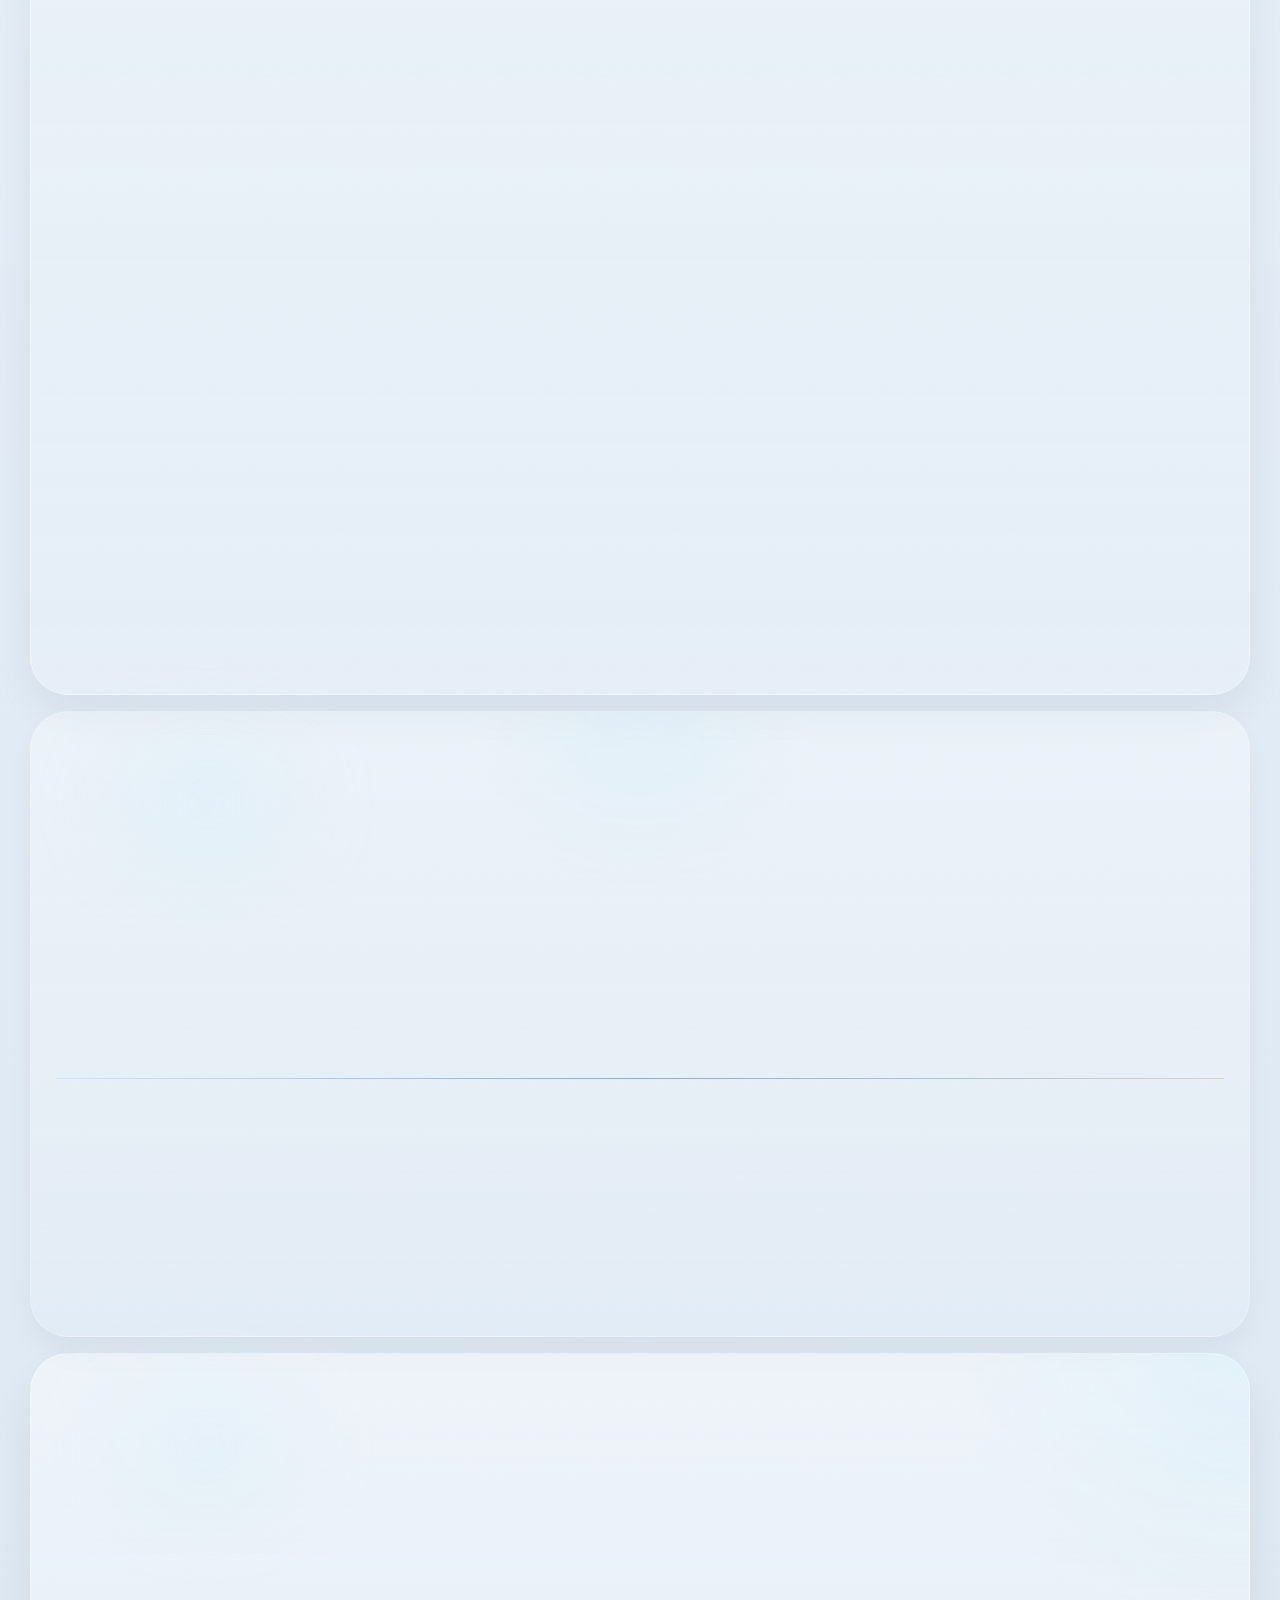
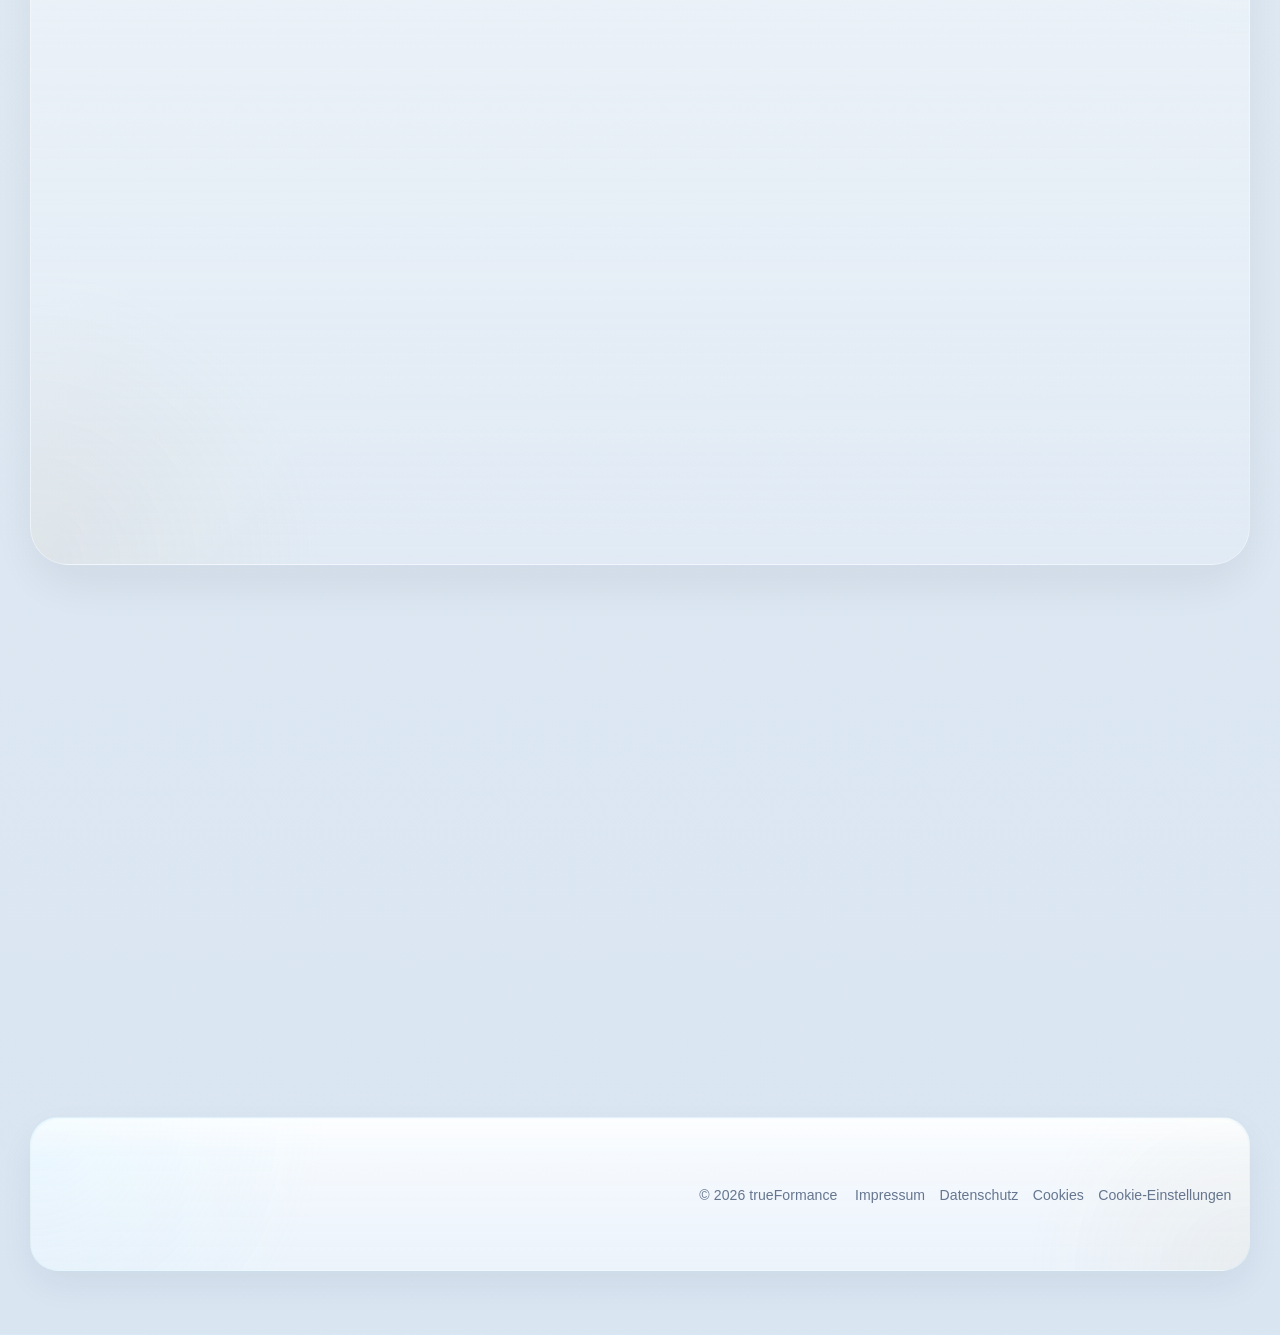
==== commit 4638b7cb: "Add cinematic homepage intro experience" ====
--- a/public/index.html
+++ b/public/index.html
@@ -28,6 +28,50 @@
     <link rel="stylesheet" href="styles.css" />
   </head>
   <body>
+    <div class="intro-screen" data-intro-screen>
+      <div class="intro-screen__ambient" aria-hidden="true"></div>
+
+      <div class="intro-screen__controls">
+        <button
+          class="intro-screen__control"
+          type="button"
+          data-intro-audio-toggle
+          aria-pressed="true"
+        >
+          Sound ein
+        </button>
+        <button class="intro-screen__control intro-screen__control-skip" type="button" data-intro-skip>
+          Intro überspringen
+        </button>
+      </div>
+
+      <div class="intro-screen__center">
+        <p class="intro-screen__eyebrow">Mentaltraining · Klarheit · Performance</p>
+
+        <div class="intro-screen__stage" aria-hidden="true">
+          <div class="intro-screen__halo"></div>
+          <div class="intro-screen__wordmark-wrap">
+            <img
+              class="intro-screen__wordmark"
+              src="assets/images/trueformance-logo.png"
+              alt=""
+              width="726"
+              height="232"
+              decoding="async"
+              fetchpriority="high"
+            />
+            <span class="intro-screen__shine"></span>
+          </div>
+        </div>
+
+        <p class="intro-screen__tag">Mentale Stärke. Klare Richtung. Ruhige Präsenz.</p>
+      </div>
+
+      <div class="intro-screen__progress" aria-hidden="true">
+        <span></span>
+      </div>
+    </div>
+
     <div class="page-shell" id="top">
       <header class="site-header">
         <a class="brand" href="#top" aria-label="trueFormance Startseite">
--- a/public/styles.css
+++ b/public/styles.css
@@ -87,6 +87,406 @@
   pointer-events: none;
 }
 
+@keyframes introBackdropDrift {
+  0% {
+    transform: scale(1.06) translate3d(0, 0, 0);
+  }
+
+  100% {
+    transform: scale(1.16) translate3d(-1.2%, 0.85%, 0);
+  }
+}
+
+@keyframes introAmbientPulse {
+  0%,
+  100% {
+    opacity: 0.48;
+    transform: scale(0.96);
+  }
+
+  50% {
+    opacity: 0.82;
+    transform: scale(1.02);
+  }
+}
+
+@keyframes introMarkRise {
+  0% {
+    opacity: 0;
+    transform: translateY(1.9rem) scale(0.82);
+    filter: blur(16px);
+  }
+
+  55% {
+    opacity: 1;
+  }
+
+  100% {
+    opacity: 1;
+    transform: translateY(0) scale(1);
+    filter: blur(0);
+  }
+}
+
+@keyframes introWordReveal {
+  0% {
+    opacity: 0;
+    transform: translateY(1rem) scale(0.96);
+    filter: blur(14px);
+  }
+
+  100% {
+    opacity: 1;
+    transform: translateY(0) scale(1);
+    filter: blur(0);
+  }
+}
+
+@keyframes introTagReveal {
+  0% {
+    opacity: 0;
+    transform: translateY(1rem);
+    letter-spacing: 0.2em;
+  }
+
+  100% {
+    opacity: 1;
+    transform: translateY(0);
+    letter-spacing: 0.12em;
+  }
+}
+
+@keyframes introSheen {
+  0% {
+    opacity: 0;
+    transform: translateX(-132%) skewX(-28deg);
+  }
+
+  20% {
+    opacity: 0;
+  }
+
+  44% {
+    opacity: 0.62;
+  }
+
+  100% {
+    opacity: 0;
+    transform: translateX(132%) skewX(-28deg);
+  }
+}
+
+@keyframes introProgress {
+  0% {
+    transform: scaleX(0);
+  }
+
+  72% {
+    transform: scaleX(0.84);
+  }
+
+  100% {
+    transform: scaleX(1);
+  }
+}
+
+.intro-screen {
+  position: fixed;
+  inset: 0;
+  z-index: 120;
+  overflow: hidden;
+  display: grid;
+  grid-template-rows: auto 1fr auto;
+  padding:
+    max(1rem, env(safe-area-inset-top))
+    max(1rem, env(safe-area-inset-right))
+    max(1rem, env(safe-area-inset-bottom))
+    max(1rem, env(safe-area-inset-left));
+  background:
+    radial-gradient(circle at 50% 16%, rgba(155, 220, 255, 0.18), transparent 22%),
+    linear-gradient(180deg, rgba(3, 8, 21, 0.9), rgba(2, 7, 18, 0.98));
+  isolation: isolate;
+  transition: opacity 860ms cubic-bezier(0.22, 1, 0.36, 1), visibility 860ms linear;
+}
+
+.intro-screen::before,
+.intro-screen::after {
+  content: "";
+  position: absolute;
+  inset: 0;
+  pointer-events: none;
+}
+
+.intro-screen::before {
+  background:
+    linear-gradient(90deg, rgba(1, 4, 13, 0.9) 0%, rgba(1, 4, 13, 0.58) 34%, rgba(1, 4, 13, 0.82) 100%),
+    url("assets/images/trueformance-hero-wall.png") center / cover no-repeat;
+  opacity: 0.68;
+  animation: introBackdropDrift 5.2s cubic-bezier(0.22, 1, 0.36, 1) both;
+  transform-origin: center;
+  filter: saturate(1.05) contrast(1.02) brightness(0.82);
+}
+
+.intro-screen::after {
+  background:
+    radial-gradient(circle at 50% 52%, rgba(118, 188, 255, 0.18), transparent 24%),
+    radial-gradient(circle at 50% 50%, rgba(199, 180, 136, 0.06), transparent 30%),
+    linear-gradient(rgba(123, 183, 255, 0.055) 1px, transparent 1px),
+    linear-gradient(90deg, rgba(123, 183, 255, 0.055) 1px, transparent 1px);
+  background-size: auto, auto, 58px 58px, 58px 58px;
+  mask-image: linear-gradient(180deg, rgba(0, 0, 0, 0.86), rgba(0, 0, 0, 0.18));
+  opacity: 0.56;
+}
+
+.intro-screen__ambient,
+.intro-screen__ambient::before,
+.intro-screen__ambient::after {
+  position: absolute;
+  inset: 0;
+  pointer-events: none;
+}
+
+.intro-screen__ambient::before,
+.intro-screen__ambient::after {
+  content: "";
+  filter: blur(18px);
+  animation: introAmbientPulse 2.6s ease-in-out infinite;
+}
+
+.intro-screen__ambient::before {
+  background:
+    radial-gradient(circle at 18% 20%, rgba(110, 178, 255, 0.16), transparent 22%),
+    radial-gradient(circle at 72% 26%, rgba(183, 235, 255, 0.1), transparent 20%);
+}
+
+.intro-screen__ambient::after {
+  background:
+    radial-gradient(circle at 85% 70%, rgba(110, 178, 255, 0.16), transparent 24%),
+    radial-gradient(circle at 30% 76%, rgba(199, 180, 136, 0.08), transparent 18%);
+  animation-delay: 0.45s;
+}
+
+.intro-screen__controls,
+.intro-screen__center,
+.intro-screen__progress {
+  position: relative;
+  z-index: 1;
+}
+
+.intro-screen__controls {
+  display: flex;
+  justify-content: flex-end;
+  gap: 0.65rem;
+}
+
+.intro-screen__control {
+  appearance: none;
+  min-height: 2.9rem;
+  padding: 0.72rem 1rem;
+  border: 1px solid rgba(183, 235, 255, 0.18);
+  border-radius: 999px;
+  background:
+    linear-gradient(180deg, rgba(255, 255, 255, 0.12), rgba(255, 255, 255, 0.04)),
+    rgba(5, 13, 31, 0.34);
+  color: rgba(240, 247, 255, 0.92);
+  font-size: 0.82rem;
+  font-weight: 800;
+  letter-spacing: 0.1em;
+  text-transform: uppercase;
+  backdrop-filter: blur(16px);
+  cursor: pointer;
+  transition:
+    transform 180ms ease,
+    background 180ms ease,
+    border-color 180ms ease,
+    color 180ms ease;
+}
+
+.intro-screen__control:hover,
+.intro-screen__control:focus-visible {
+  transform: translateY(-1px);
+  border-color: rgba(183, 235, 255, 0.3);
+  background:
+    linear-gradient(180deg, rgba(255, 255, 255, 0.18), rgba(255, 255, 255, 0.06)),
+    rgba(8, 24, 52, 0.52);
+}
+
+.intro-screen__control[data-state="off"] {
+  color: rgba(218, 229, 245, 0.72);
+  border-color: rgba(183, 235, 255, 0.1);
+}
+
+.intro-screen__control[data-state="pending"] {
+  border-color: rgba(145, 212, 255, 0.34);
+  box-shadow: 0 0 0 1px rgba(145, 212, 255, 0.08), 0 10px 28px rgba(31, 111, 218, 0.18);
+}
+
+.intro-screen__control-skip {
+  color: #ffffff;
+}
+
+.intro-screen__center {
+  display: grid;
+  place-items: center;
+  gap: 1.2rem;
+  align-content: center;
+  text-align: center;
+}
+
+.intro-screen__eyebrow,
+.intro-screen__tag {
+  margin: 0;
+  color: rgba(233, 244, 255, 0.8);
+}
+
+.intro-screen__eyebrow {
+  font-size: 0.78rem;
+  font-weight: 800;
+  letter-spacing: 0.28em;
+  text-transform: uppercase;
+}
+
+.intro-screen__stage {
+  position: relative;
+  display: grid;
+  justify-items: center;
+  gap: 0.5rem;
+}
+
+.intro-screen__halo {
+  position: absolute;
+  inset: 50% auto auto 50%;
+  width: clamp(16rem, 40vw, 30rem);
+  aspect-ratio: 1;
+  border-radius: 50%;
+  background:
+    radial-gradient(circle, rgba(145, 212, 255, 0.34) 0%, rgba(145, 212, 255, 0.1) 42%, transparent 70%);
+  transform: translate(-50%, -52%);
+  filter: blur(18px);
+  animation: introAmbientPulse 2.8s ease-in-out infinite;
+}
+
+.intro-screen__wordmark,
+.intro-screen__tag {
+  opacity: 0;
+}
+
+.intro-screen__wordmark-wrap {
+  position: relative;
+  overflow: hidden;
+  width: min(100%, clamp(16rem, 42vw, 32rem));
+  padding: 1rem 1rem 1.2rem;
+}
+
+.intro-screen__wordmark-wrap::before {
+  content: "";
+  position: absolute;
+  inset: 15% -1% 20%;
+  border: 1px solid rgba(183, 235, 255, 0.12);
+  border-radius: 30px;
+  background:
+    linear-gradient(180deg, rgba(255, 255, 255, 0.08), rgba(255, 255, 255, 0.02)),
+    rgba(4, 12, 29, 0.28);
+  box-shadow:
+    inset 0 1px 0 rgba(255, 255, 255, 0.08),
+    0 22px 48px rgba(3, 12, 32, 0.28);
+  backdrop-filter: blur(14px);
+}
+
+.intro-screen__wordmark {
+  position: relative;
+  z-index: 1;
+  width: 100%;
+  height: auto;
+  filter: drop-shadow(0 16px 34px rgba(5, 14, 34, 0.62));
+  animation: introWordReveal 1280ms cubic-bezier(0.2, 1, 0.22, 1) 220ms forwards;
+}
+
+.intro-screen__shine {
+  position: absolute;
+  inset: -18% auto -18% -10%;
+  width: 26%;
+  background: linear-gradient(90deg, transparent, rgba(255, 255, 255, 0.76), transparent);
+  mix-blend-mode: screen;
+  opacity: 0;
+  transform: translateX(-132%) skewX(-28deg);
+  animation: introSheen 1320ms cubic-bezier(0.2, 1, 0.22, 1) 780ms forwards;
+}
+
+.intro-screen__tag {
+  max-width: 30rem;
+  font-size: clamp(0.84rem, 0.72rem + 0.42vw, 1rem);
+  font-weight: 700;
+  letter-spacing: 0.12em;
+  text-transform: uppercase;
+  animation: introTagReveal 920ms cubic-bezier(0.2, 1, 0.22, 1) 760ms forwards;
+}
+
+.intro-screen__progress {
+  align-self: end;
+  width: min(100%, 21rem);
+  height: 2px;
+  margin: 0 auto;
+  border-radius: 999px;
+  background: rgba(255, 255, 255, 0.12);
+  overflow: hidden;
+}
+
+.intro-screen__progress span {
+  display: block;
+  width: 100%;
+  height: 100%;
+  transform-origin: left center;
+  transform: scaleX(0);
+  background: linear-gradient(90deg, rgba(255, 255, 255, 0.24), rgba(145, 212, 255, 0.96), rgba(255, 255, 255, 0.3));
+  box-shadow: 0 0 22px rgba(145, 212, 255, 0.38);
+  animation: introProgress 3.15s cubic-bezier(0.22, 1, 0.36, 1) 120ms forwards;
+}
+
+body.intro-active {
+  overflow: hidden;
+}
+
+body.intro-ready .page-shell,
+body.intro-ready .site-header,
+body.intro-ready .hero-copy,
+body.intro-ready .signal-strip,
+body.intro-ready .hero-image {
+  transition:
+    opacity 860ms cubic-bezier(0.22, 1, 0.36, 1),
+    transform 980ms cubic-bezier(0.22, 1, 0.36, 1),
+    filter 980ms cubic-bezier(0.22, 1, 0.36, 1);
+}
+
+body.intro-active .page-shell {
+  opacity: 0.02;
+  transform: translateY(1.25rem) scale(1.012);
+  filter: blur(10px);
+  pointer-events: none;
+}
+
+body.intro-active .site-header {
+  opacity: 0;
+  transform: translateY(-1rem);
+}
+
+body.intro-active .hero-copy,
+body.intro-active .signal-strip {
+  opacity: 0;
+  transform: translateY(1.8rem);
+}
+
+body.intro-active .hero-image {
+  transform: scale(1.12);
+  filter: saturate(0.76) brightness(0.76);
+}
+
+body.intro-complete .intro-screen {
+  opacity: 0;
+  visibility: hidden;
+  pointer-events: none;
+}
+
 main {
   position: relative;
 }
@@ -131,6 +531,10 @@
   width: min(calc(100% - 2rem), var(--max-width));
   margin: 0 auto;
   padding-bottom: 4rem;
+  transition:
+    opacity 860ms cubic-bezier(0.22, 1, 0.36, 1),
+    transform 980ms cubic-bezier(0.22, 1, 0.36, 1),
+    filter 980ms cubic-bezier(0.22, 1, 0.36, 1);
 }
 
 section[id] {
@@ -155,6 +559,9 @@
     rgba(8, 24, 52, 0.72);
   box-shadow: 0 26px 58px rgba(5, 18, 42, 0.18);
   backdrop-filter: blur(20px) saturate(145%);
+  transition:
+    opacity 860ms cubic-bezier(0.22, 1, 0.36, 1),
+    transform 860ms cubic-bezier(0.22, 1, 0.36, 1);
 }
 
 .site-header::before {
@@ -329,6 +736,9 @@
   object-fit: cover;
   object-position: 72% center;
   transform: scale(1.03);
+  transition:
+    transform 1100ms cubic-bezier(0.22, 1, 0.36, 1),
+    filter 1100ms cubic-bezier(0.22, 1, 0.36, 1);
 }
 
 .hero-copy,
@@ -361,6 +771,10 @@
   color: #f4f9ff;
   backdrop-filter: blur(18px) saturate(135%);
   box-shadow: 0 24px 52px rgba(3, 12, 32, 0.3);
+  transition:
+    opacity 860ms cubic-bezier(0.22, 1, 0.36, 1),
+    transform 980ms cubic-bezier(0.22, 1, 0.36, 1),
+    filter 980ms cubic-bezier(0.22, 1, 0.36, 1);
 }
 
 .hero-copy::before {
@@ -690,6 +1104,10 @@
     radial-gradient(circle at 14% 0%, rgba(183, 235, 255, 0.22), transparent 28%),
     linear-gradient(135deg, rgba(252, 254, 255, 0.78), rgba(233, 241, 250, 0.64));
   box-shadow: var(--shadow-soft);
+  transition:
+    opacity 860ms cubic-bezier(0.22, 1, 0.36, 1),
+    transform 980ms cubic-bezier(0.22, 1, 0.36, 1),
+    filter 980ms cubic-bezier(0.22, 1, 0.36, 1);
 }
 
 .signal-strip article {
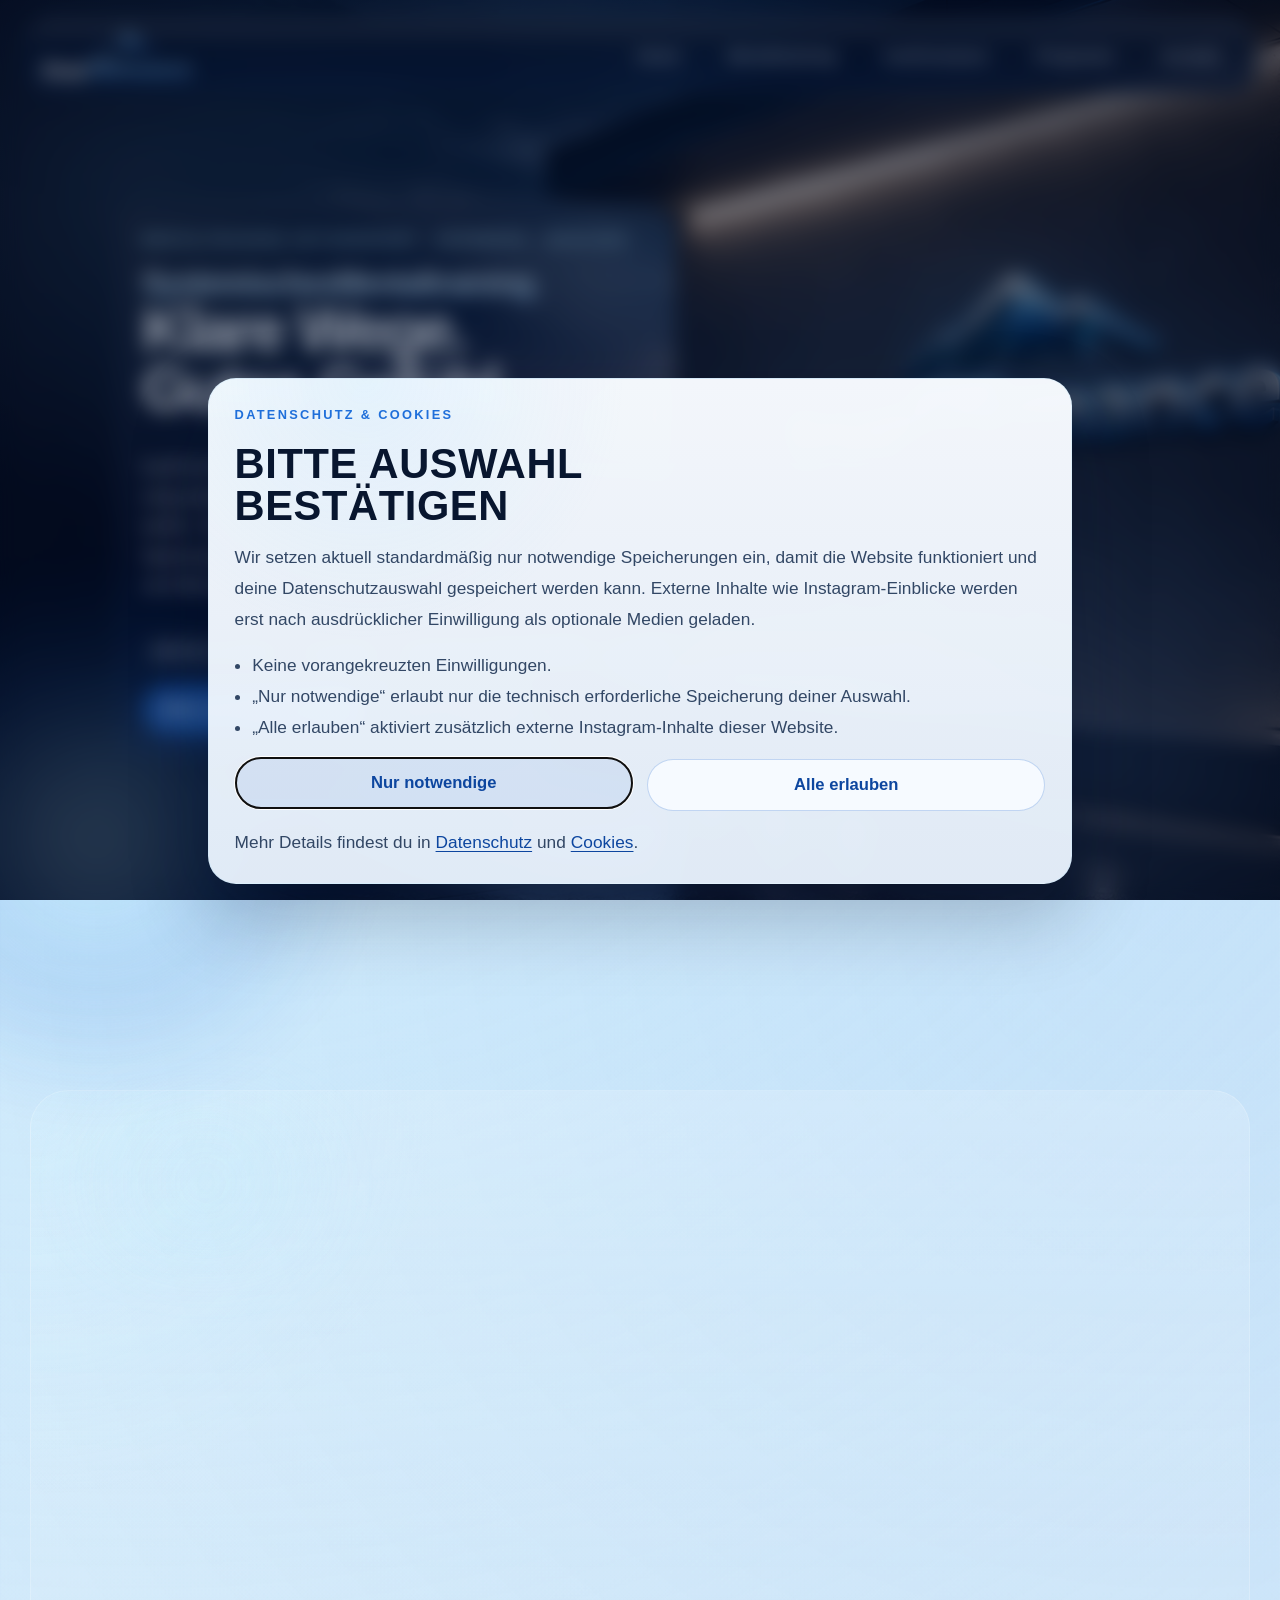
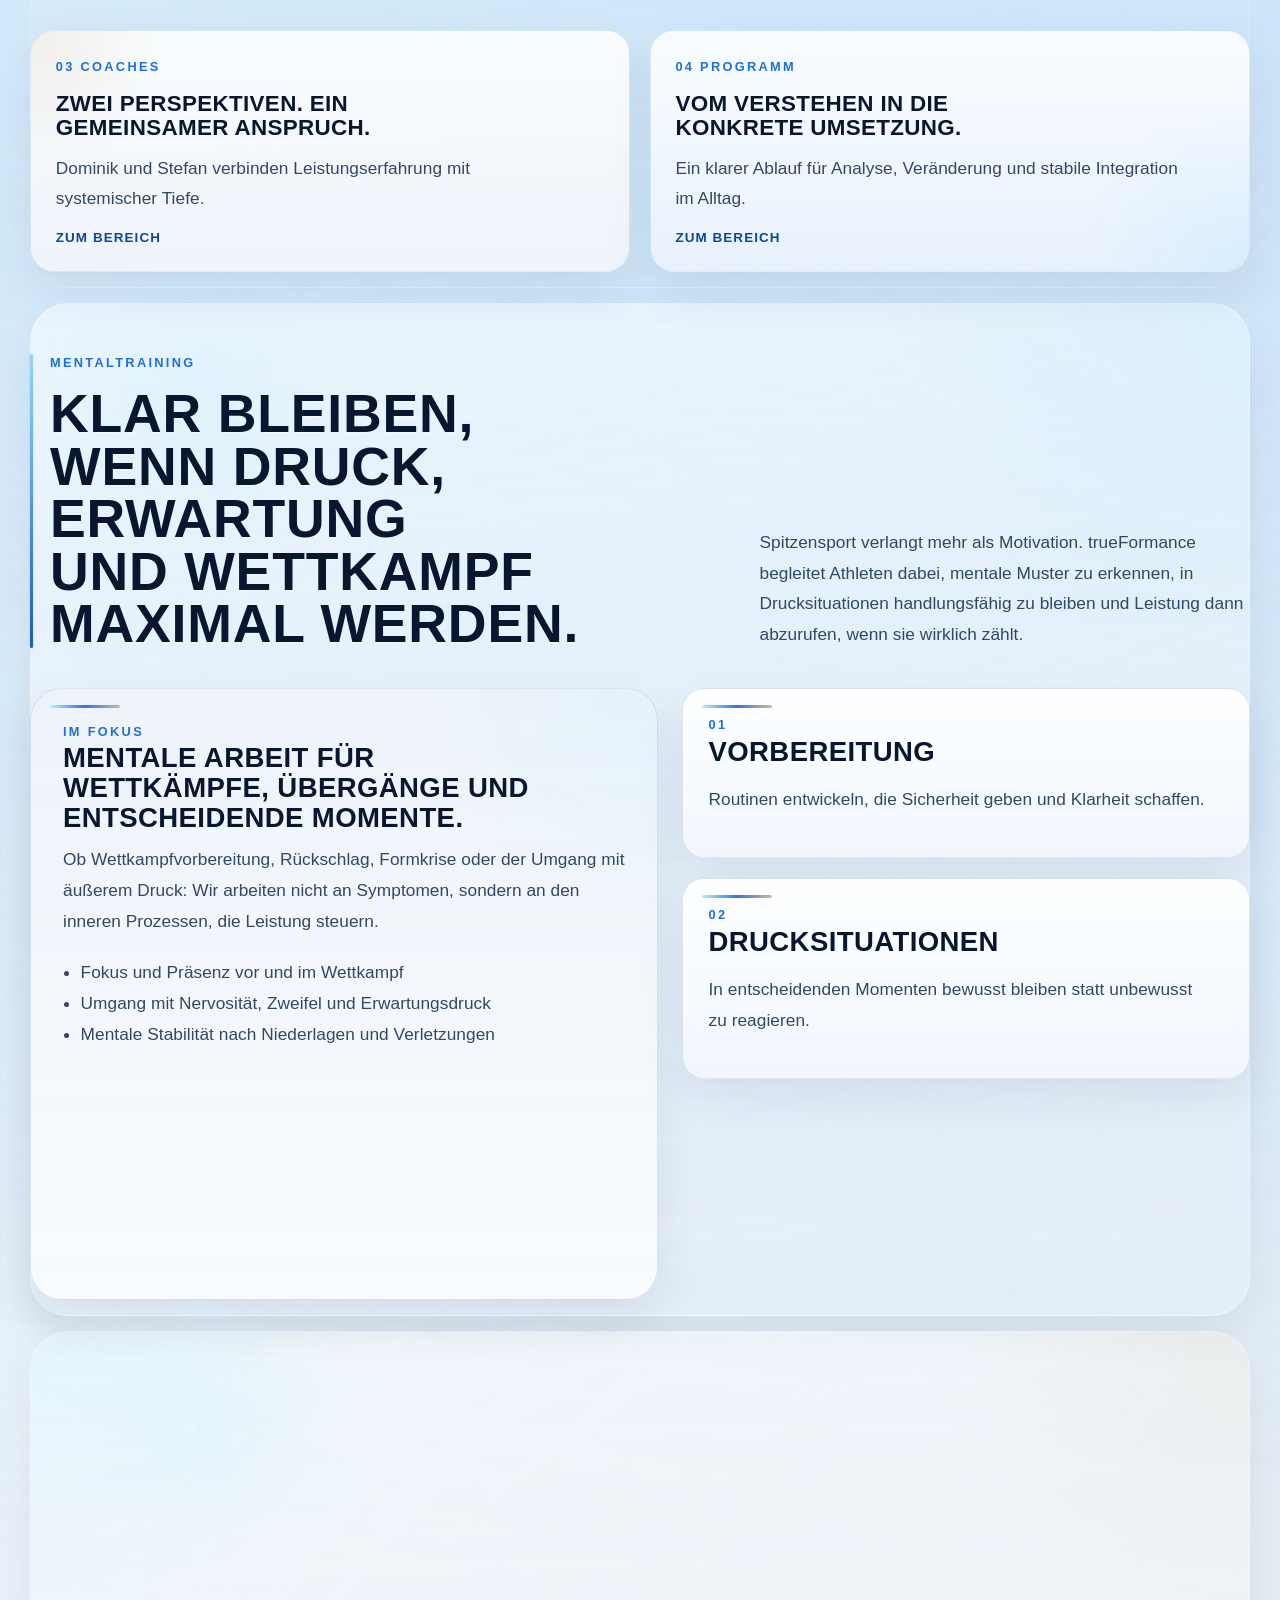
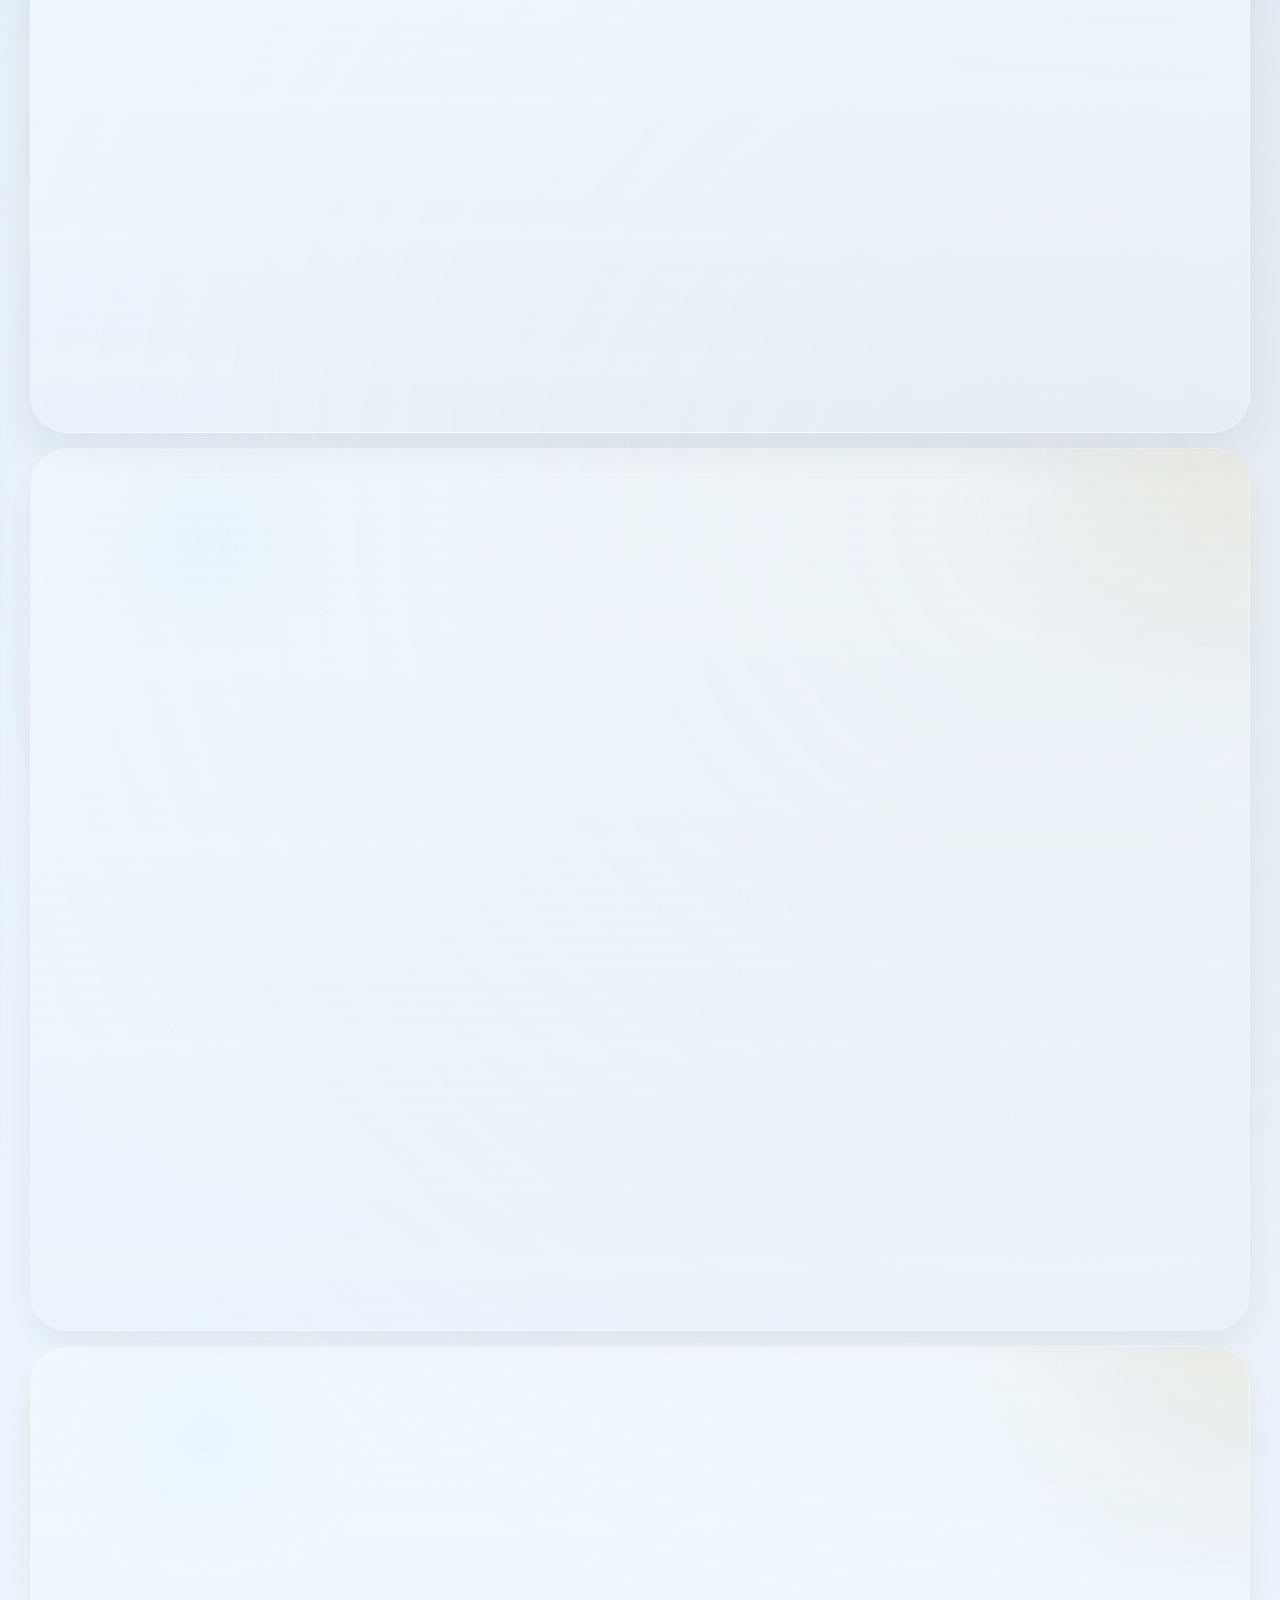
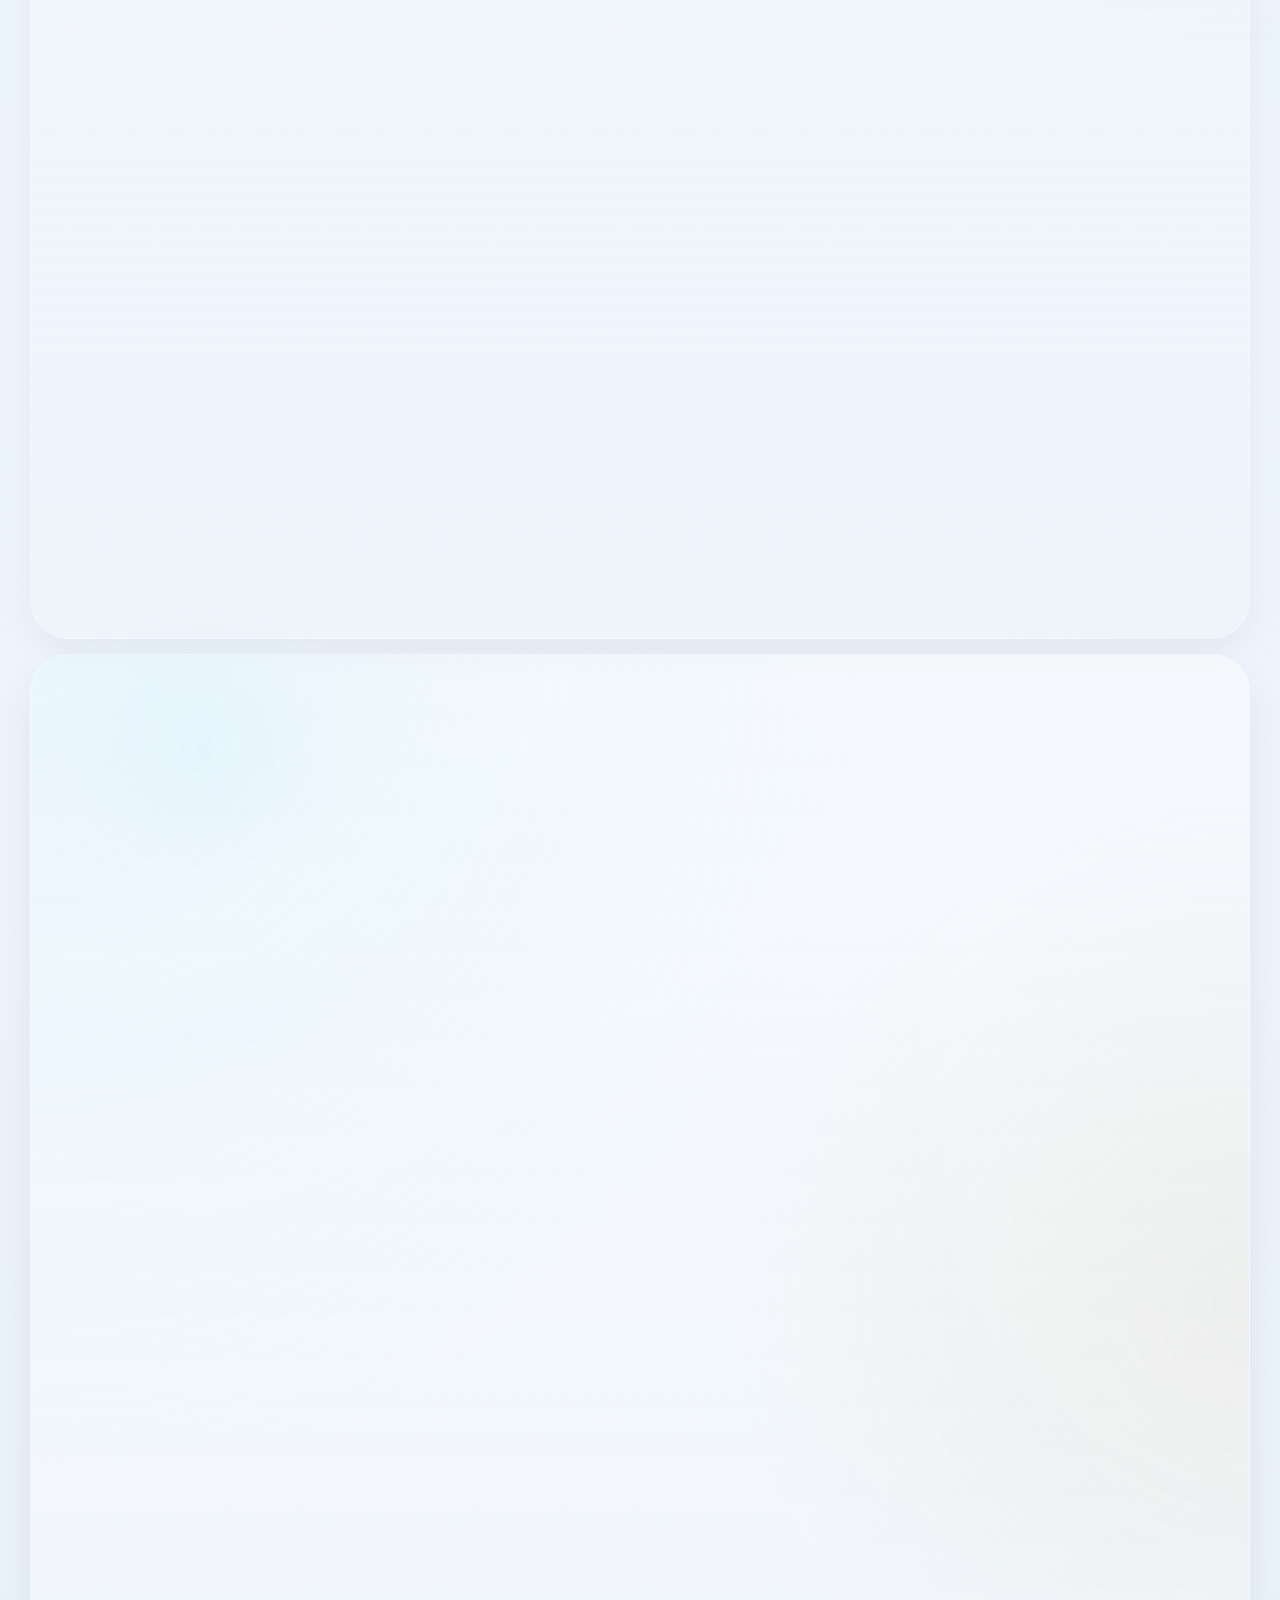
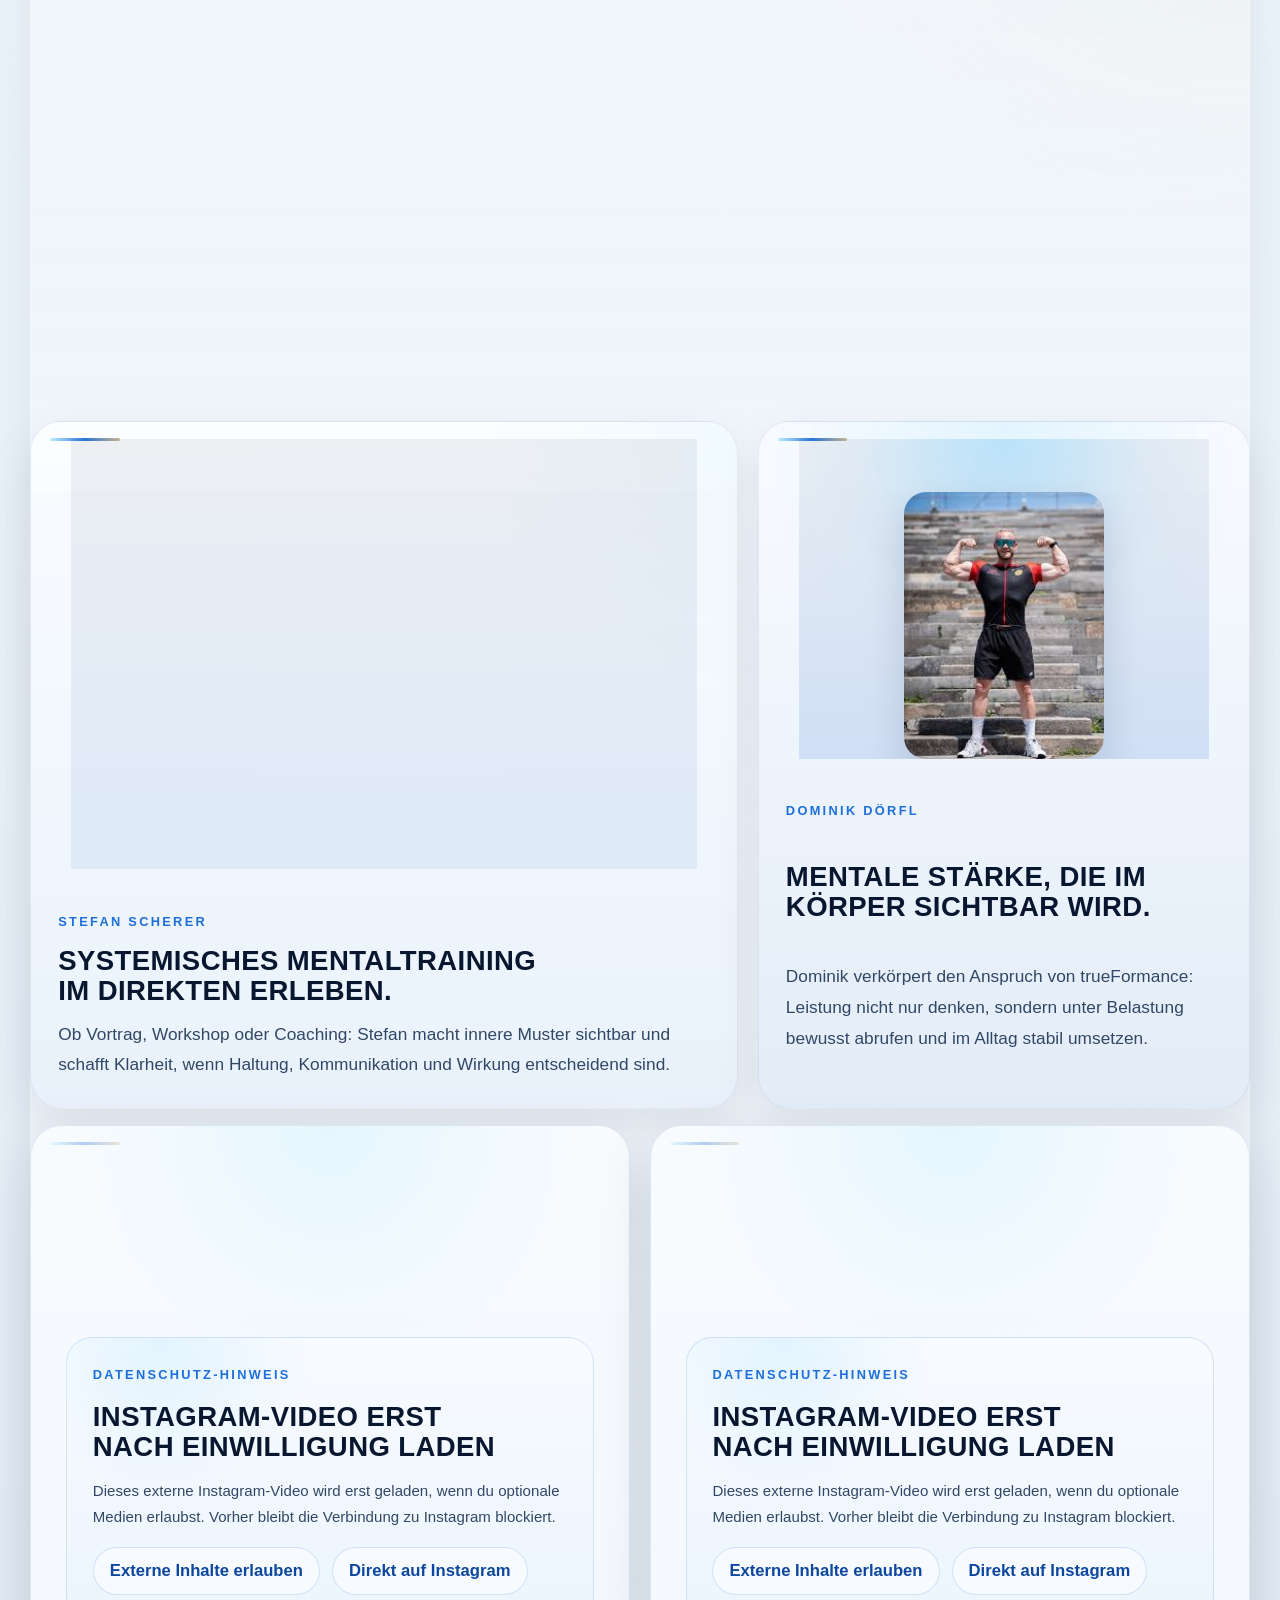
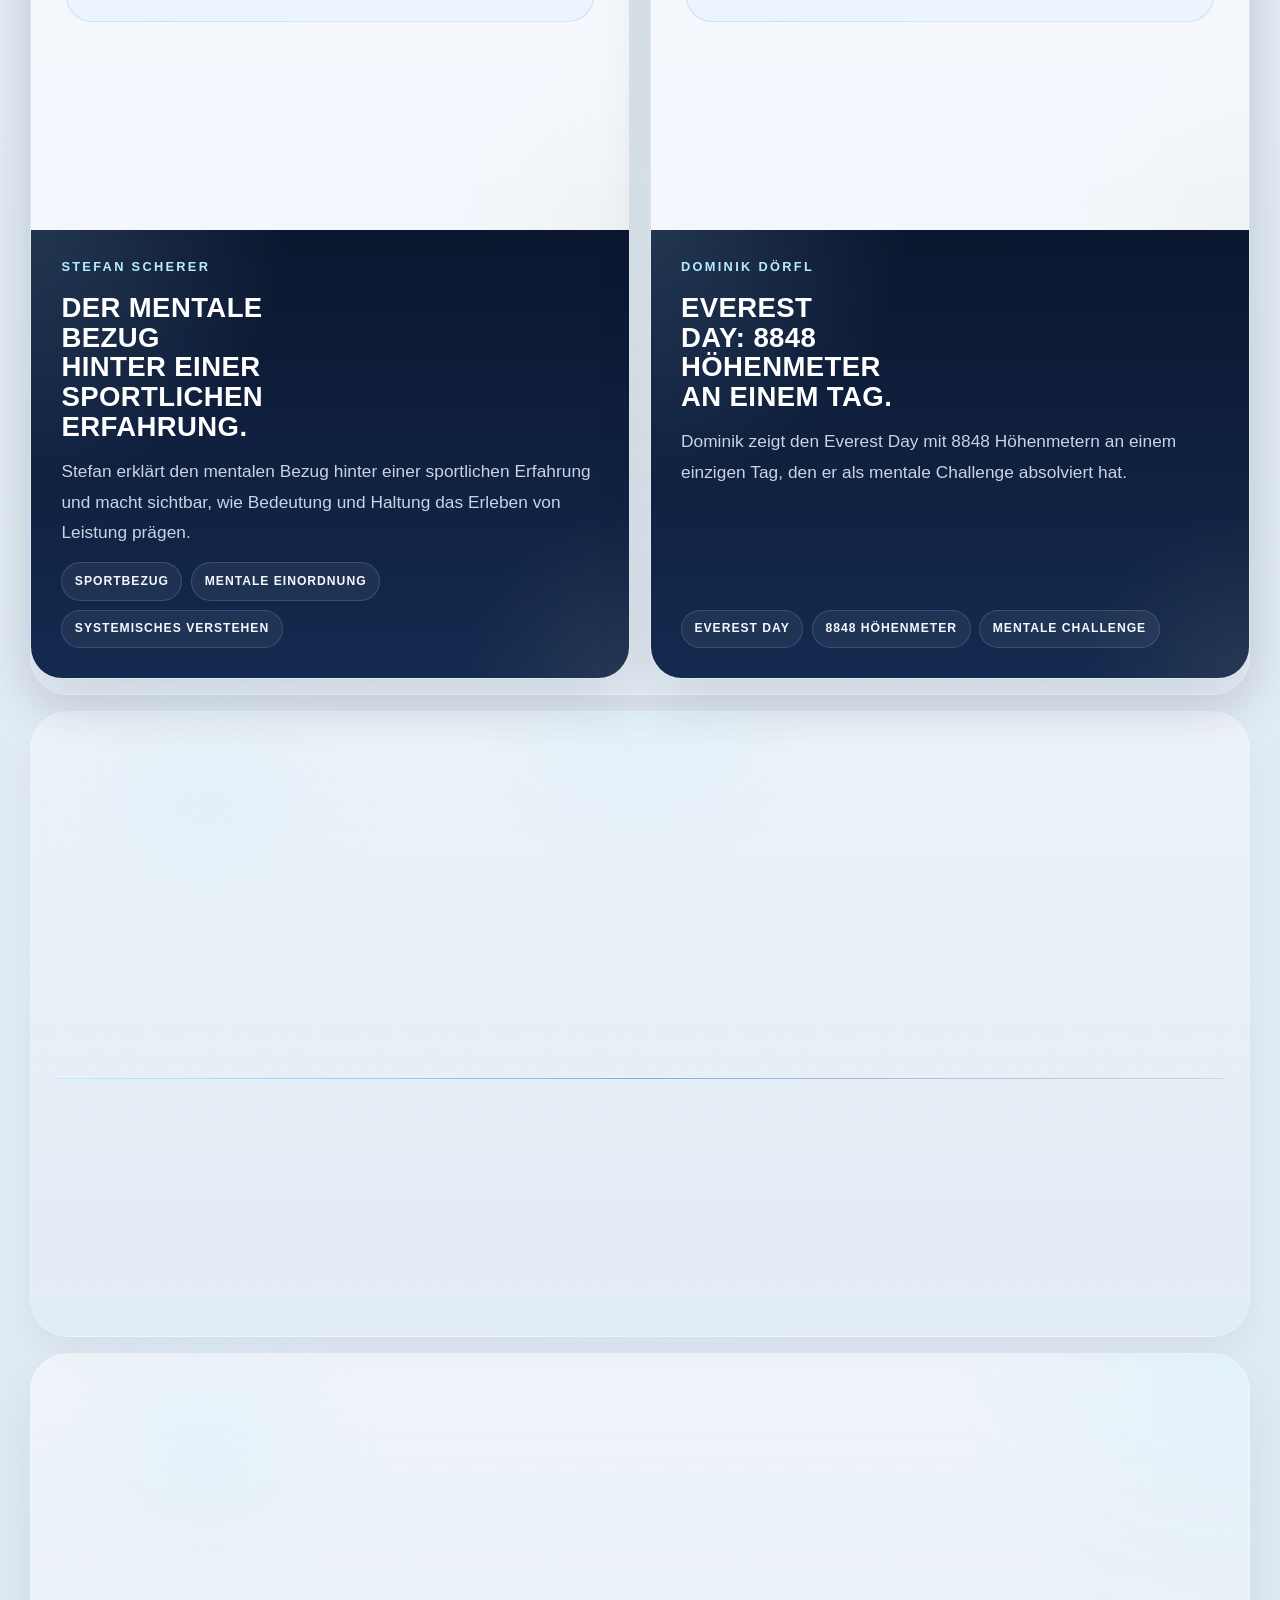
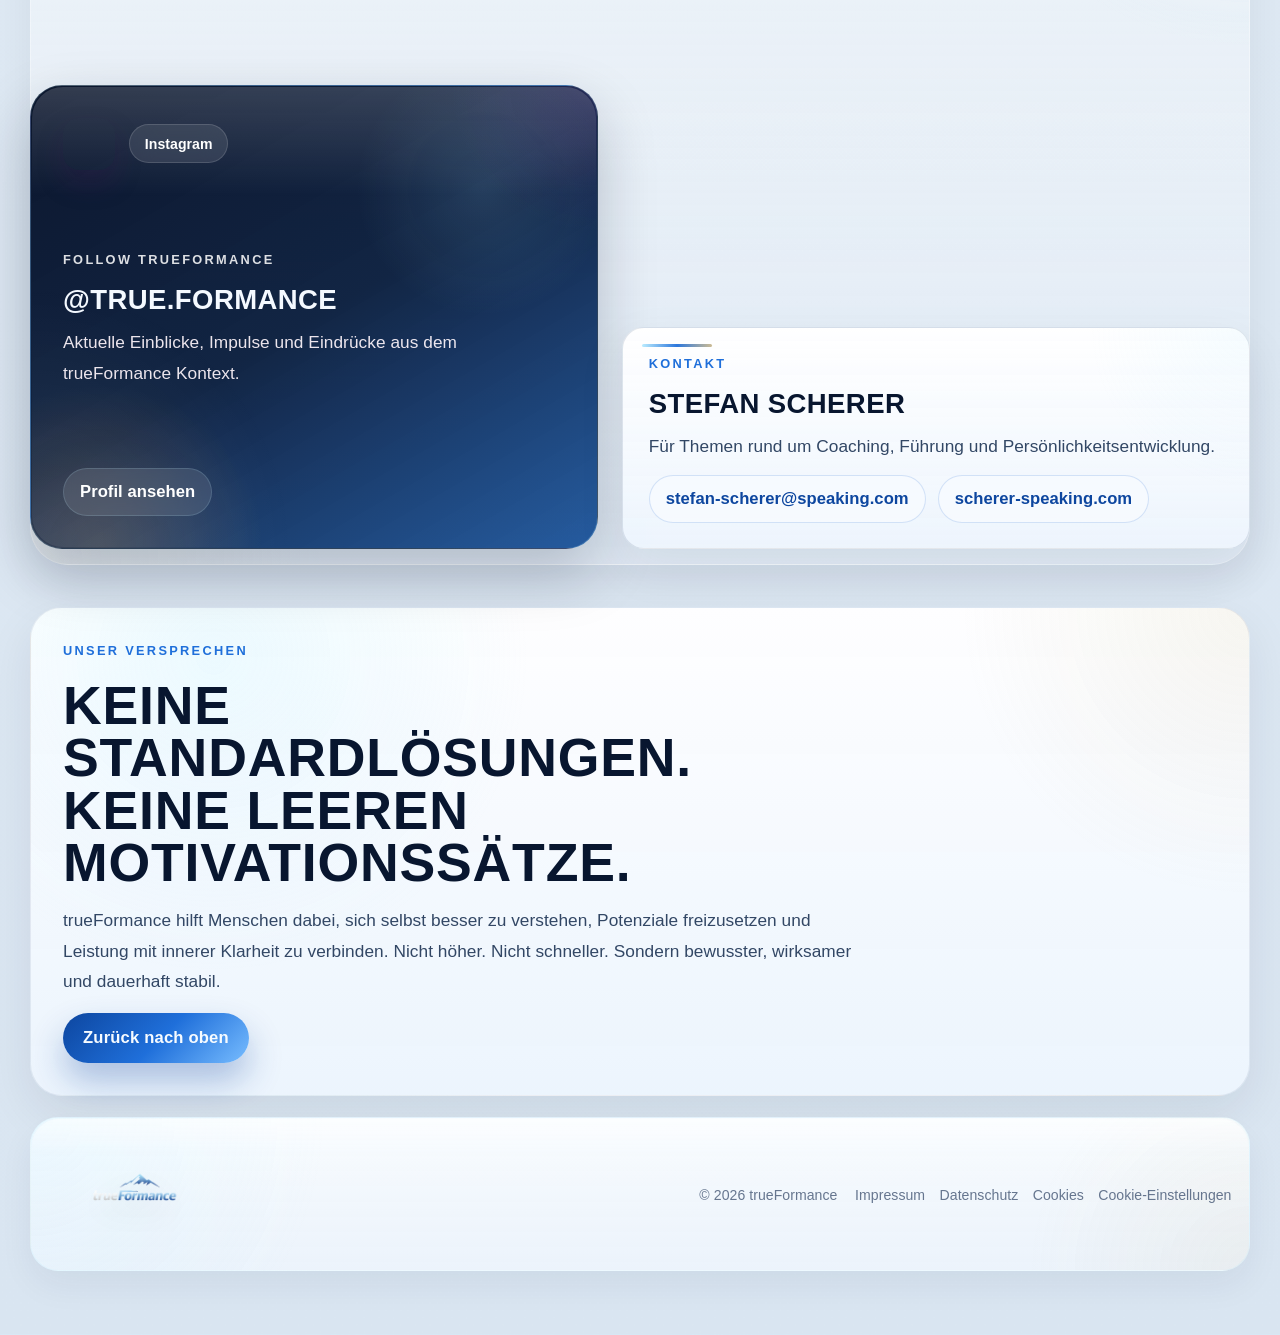
==== commit b849f732: "Refine mobile hero experience" ====
--- a/public/index.html
+++ b/public/index.html
@@ -10,11 +10,11 @@
     />
     <meta
       name="keywords"
-      content="Mentaltraining Spitzensport, Mentaltraining Nürnberg, Mentaltraining München, Hypnose Spitzensport, Heilpraktiker Psychotherapie, systematisches Mentaltraining"
+      content="Mentaltraining Spitzensport, Mentaltraining Nürnberg, Mentaltraining München, Hypnose Spitzensport, Heilpraktiker Psychotherapie, systemisches Mentaltraining"
     />
     <link rel="canonical" href="https://trueformance.de/" />
     <meta property="og:type" content="website" />
-    <meta property="og:title" content="trueFormance | Systematisches Mentaltraining" />
+    <meta property="og:title" content="trueFormance | Systemisches Mentaltraining" />
     <meta
       property="og:description"
       content="Mentaltraining Spitzensport, Mentaltraining in Nürnberg und München sowie Hypnose Spitzensport mit klarer Haltung, moderner Ruhe und echter Praxisnähe."
@@ -30,6 +30,9 @@
   <body>
     <div class="intro-screen" data-intro-screen>
       <div class="intro-screen__ambient" aria-hidden="true"></div>
+      <audio class="intro-screen__audio" data-intro-audio preload="auto" autoplay playsinline>
+        <source src="assets/audio/trueformance-intro.m4a" type="audio/mp4" />
+      </audio>
 
       <div class="intro-screen__controls">
         <button
@@ -102,7 +105,7 @@
             <div class="site-nav__intro">
               <p class="site-nav__eyebrow">Navigation</p>
               <p class="site-nav__lead">
-                Systematisches Mentaltraining für Leistung, Klarheit und nachhaltige Entwicklung.
+                Systemisches Mentaltraining für Leistung, Klarheit und nachhaltige Entwicklung.
               </p>
             </div>
 
@@ -196,27 +199,74 @@
               alt=""
               width="1774"
               height="887"
+              loading="eager"
+              fetchpriority="high"
               decoding="async"
             />
-          </div>
+            <div class="hero-scene-tag">trueFormance · Systemisches Mentaltraining</div>
+          </div>
+
+          <a class="hero-mobile-brand" href="#top" aria-label="trueFormance Startseite">
+            <img
+              class="hero-mobile-mark"
+              src="assets/images/trueformance-tf-logo.png"
+              alt=""
+              width="774"
+              height="523"
+              decoding="async"
+            />
+            <img
+              class="hero-mobile-wordmark"
+              src="assets/images/trueformance-logo.png"
+              alt="trueFormance"
+              width="726"
+              height="232"
+              decoding="async"
+            />
+          </a>
 
           <div class="hero-copy">
             <p class="eyebrow">Mentaltraining Spitzensport · Nürnberg · München</p>
             <h1>
-              <span class="hero-line hero-line-wide">Systematisches Mentaltraining.</span>
+              <span class="hero-line hero-line-wide">Systemisches<br class="hero-mobile-break" />Mentaltraining.</span>
               <span class="hero-line">Klare Wege.</span>
               <span class="hero-line">Gutes Gefühl.</span>
             </h1>
+            <div class="hero-mobile-beam" aria-hidden="true"></div>
+            <div class="hero-mobile-meta" aria-label="Mentaltraining für Spitzensportler in Nürnberg und München">
+              <p>Mentaltraining für Spitzensportler</p>
+              <p>Nürnberg · München</p>
+            </div>
             <p class="hero-text">
               trueFormance begleitet Menschen, die unter Druck ruhig bleiben
-              und Leistung bewusst abrufen wollen. Mit systematischem
+              und Leistung bewusst abrufen wollen. Mit systemischem
               Mentaltraining für Spitzensport und klarer Begleitung in
               Nürnberg und München.
             </p>
             <div class="hero-rail" aria-label="Kernbereiche von trueFormance">
-              <span>Mentale Stärke</span>
-              <span>Klarheit</span>
-              <span>Leistung unter Druck</span>
+              <span>
+                <svg class="hero-rail-icon" viewBox="0 0 24 24" aria-hidden="true">
+                  <path d="M9.5 4.5a4.25 4.25 0 0 0-3.82 6.12A3.9 3.9 0 0 0 7.5 18h1v-2.25a1.75 1.75 0 1 1 3.5 0V18h1a4.5 4.5 0 0 0 1.57-8.72A4.75 4.75 0 0 0 9.5 4.5Z" />
+                  <path d="M8.5 9.5h1.25M14.25 9.5H15.5M12 7.75v7.75M9.5 13h5" />
+                </svg>
+                <span class="hero-rail-label">Mentale Stärke</span>
+              </span>
+              <span>
+                <svg class="hero-rail-icon" viewBox="0 0 24 24" aria-hidden="true">
+                  <circle cx="12" cy="12" r="7.5" />
+                  <circle cx="12" cy="12" r="3.5" />
+                  <path d="M12 2.75v3.5M21.25 12h-3.5M12 21.25v-3.5M2.75 12h3.5" />
+                </svg>
+                <span class="hero-rail-label">Klarheit</span>
+              </span>
+              <span>
+                <svg class="hero-rail-icon" viewBox="0 0 24 24" aria-hidden="true">
+                  <path d="M4 19.25h16" />
+                  <path d="M6.5 16V11.5h3V16M11 16V8h3V16M15.5 16v-5h3v5" />
+                  <path d="m9 8 2.5-2.5 2.75 2.75L18.5 4" />
+                </svg>
+                <span class="hero-rail-label">Leistung unter Druck</span>
+              </span>
             </div>
             <div class="hero-actions">
               <a class="button button-primary" href="#trueformance">Mehr zu trueFormance</a>
--- a/public/styles.css
+++ b/public/styles.css
@@ -131,8 +131,14 @@
 @keyframes introWordReveal {
   0% {
     opacity: 0;
-    transform: translateY(1rem) scale(0.96);
-    filter: blur(14px);
+    transform: translateY(1.55rem) scale(0.22);
+    filter: blur(18px);
+  }
+
+  62% {
+    opacity: 1;
+    transform: translateY(0) scale(1.08);
+    filter: blur(0);
   }
 
   100% {
@@ -244,6 +250,10 @@
   position: absolute;
   inset: 0;
   pointer-events: none;
+}
+
+.intro-screen__audio {
+  display: none;
 }
 
 .intro-screen__ambient::before,
@@ -366,7 +376,7 @@
   animation: introAmbientPulse 2.8s ease-in-out infinite;
 }
 
-.intro-screen__wordmark,
+.intro-screen__wordmark-wrap,
 .intro-screen__tag {
   opacity: 0;
 }
@@ -376,6 +386,9 @@
   overflow: hidden;
   width: min(100%, clamp(16rem, 42vw, 32rem));
   padding: 1rem 1rem 1.2rem;
+  transform-origin: center center;
+  will-change: transform, opacity, filter;
+  animation: introWordReveal 1360ms cubic-bezier(0.18, 1, 0.24, 1) 120ms forwards;
 }
 
 .intro-screen__wordmark-wrap::before {
@@ -399,7 +412,6 @@
   width: 100%;
   height: auto;
   filter: drop-shadow(0 16px 34px rgba(5, 14, 34, 0.62));
-  animation: introWordReveal 1280ms cubic-bezier(0.2, 1, 0.22, 1) 220ms forwards;
 }
 
 .intro-screen__shine {
@@ -440,7 +452,8 @@
   transform: scaleX(0);
   background: linear-gradient(90deg, rgba(255, 255, 255, 0.24), rgba(145, 212, 255, 0.96), rgba(255, 255, 255, 0.3));
   box-shadow: 0 0 22px rgba(145, 212, 255, 0.38);
-  animation: introProgress 3.15s cubic-bezier(0.22, 1, 0.36, 1) 120ms forwards;
+  animation:
+    introProgress var(--intro-progress-duration, 5.52s) cubic-bezier(0.22, 1, 0.36, 1) 120ms forwards;
 }
 
 body.intro-active {
@@ -739,6 +752,20 @@
   transition:
     transform 1100ms cubic-bezier(0.22, 1, 0.36, 1),
     filter 1100ms cubic-bezier(0.22, 1, 0.36, 1);
+}
+
+.hero-scene-tag {
+  display: none;
+}
+
+.hero-mobile-brand,
+.hero-mobile-beam,
+.hero-mobile-meta {
+  display: none;
+}
+
+.hero-mobile-break {
+  display: none;
 }
 
 .hero-copy,
@@ -896,7 +923,7 @@
   gap: 0.5rem;
 }
 
-.hero-rail span {
+.hero-rail > span {
   display: inline-flex;
   align-items: center;
   min-height: 2rem;
@@ -909,6 +936,10 @@
   font-weight: 700;
   letter-spacing: 0.09em;
   text-transform: uppercase;
+}
+
+.hero-rail-icon {
+  display: none;
 }
 
 .hero-actions,
@@ -2704,8 +2735,85 @@
   }
 
   .hero {
-    min-height: 33rem;
+    display: grid;
+    align-items: stretch;
+    min-height: auto;
     padding: 0.9rem;
+    gap: 0.85rem;
+    background:
+      radial-gradient(circle at 82% 8%, rgba(145, 212, 255, 0.12), transparent 24%),
+      linear-gradient(180deg, rgba(4, 13, 31, 0.98), rgba(8, 24, 52, 0.97));
+  }
+
+  .hero::before,
+  .hero::after {
+    display: none;
+  }
+
+  .hero-media {
+    position: relative;
+    inset: auto;
+    min-height: clamp(21rem, 70vw, 32rem);
+    aspect-ratio: 5 / 4;
+    border: 1px solid rgba(183, 235, 255, 0.12);
+    border-radius: 30px;
+    overflow: hidden;
+    background: linear-gradient(180deg, rgba(7, 18, 43, 0.98), rgba(10, 31, 67, 0.94));
+    box-shadow:
+      inset 0 1px 0 rgba(255, 255, 255, 0.08),
+      0 32px 70px rgba(3, 12, 32, 0.34);
+  }
+
+  .hero-media::before,
+  .hero-media::after {
+    content: "";
+    position: absolute;
+    inset: 0;
+    z-index: 1;
+    pointer-events: none;
+  }
+
+  .hero-media::before {
+    background:
+      linear-gradient(90deg, rgba(2, 8, 20, 0.58) 0%, rgba(4, 12, 29, 0.12) 42%, rgba(3, 9, 21, 0.12) 100%),
+      linear-gradient(180deg, rgba(4, 10, 24, 0.14) 0%, rgba(4, 10, 24, 0.02) 34%, rgba(3, 8, 20, 0.68) 100%);
+  }
+
+  .hero-media::after {
+    inset: auto 0 0;
+    height: 42%;
+    background:
+      radial-gradient(circle at 18% 100%, rgba(145, 212, 255, 0.2), transparent 28%),
+      linear-gradient(180deg, transparent, rgba(3, 8, 20, 0.88));
+  }
+
+  .hero-image {
+    object-position: 74% center;
+    transform: scale(1.01);
+  }
+
+  .hero-scene-tag {
+    position: absolute;
+    left: 1rem;
+    bottom: 1rem;
+    z-index: 2;
+    display: inline-flex;
+    align-items: center;
+    max-width: calc(100% - 2rem);
+    min-height: 2.4rem;
+    padding: 0.58rem 0.9rem;
+    border: 1px solid rgba(183, 235, 255, 0.16);
+    border-radius: 999px;
+    background:
+      linear-gradient(180deg, rgba(255, 255, 255, 0.12), rgba(255, 255, 255, 0.05)),
+      rgba(5, 14, 34, 0.36);
+    color: #f6fbff;
+    font-size: 0.74rem;
+    font-weight: 800;
+    letter-spacing: 0.08em;
+    text-transform: uppercase;
+    backdrop-filter: blur(14px) saturate(130%);
+    box-shadow: 0 18px 34px rgba(2, 10, 24, 0.28);
   }
 
   .content-section::before {
@@ -2727,6 +2835,15 @@
     padding: 1.6rem;
   }
 
+  .hero-copy {
+    width: 100%;
+    margin-left: 0;
+    background:
+      linear-gradient(160deg, rgba(5, 14, 34, 0.88), rgba(7, 20, 48, 0.76) 58%, rgba(10, 40, 86, 0.48) 100%);
+    border-color: rgba(183, 235, 255, 0.12);
+    box-shadow: 0 24px 56px rgba(3, 12, 32, 0.26);
+  }
+
   .founder-content {
     padding: 1.45rem 1.45rem 1.6rem;
   }
@@ -2762,7 +2879,7 @@
     font-size: clamp(1.15rem, 4.8vw, 1.6rem);
   }
 
-  .hero-rail span,
+  .hero-rail > span,
   .live-tags li {
     min-height: 2rem;
     font-size: 0.72rem;
@@ -2933,7 +3050,7 @@
     gap: 0.5rem;
   }
 
-  .hero-rail span {
+  .hero-rail > span {
     padding: 0.5rem 0.72rem;
     letter-spacing: 0.05em;
   }
@@ -3055,6 +3172,17 @@
     font-size: clamp(1.72rem, 9.4vw, 2.15rem);
   }
 
+  .hero-media {
+    min-height: 17rem;
+    border-radius: 22px;
+  }
+
+  .hero-scene-tag {
+    min-height: 2.2rem;
+    padding: 0.52rem 0.72rem;
+    font-size: 0.62rem;
+  }
+
   h2 {
     font-size: clamp(1.5rem, 7vw, 1.95rem);
   }
@@ -3069,6 +3197,484 @@
 
   .instagram-shell {
     min-height: 24.5rem;
+  }
+}
+
+@media (max-width: 860px) {
+  body:not(.legal-body) {
+    background:
+      radial-gradient(circle at 18% 8%, rgba(31, 111, 218, 0.18), transparent 24%),
+      radial-gradient(circle at 88% 14%, rgba(183, 235, 255, 0.12), transparent 22%),
+      linear-gradient(180deg, #020813 0%, #071327 18rem, #0b2346 38rem, #d8e4f0 63rem, #eaf1f8 100%);
+  }
+
+  body:not(.legal-body)::before {
+    background-image:
+      linear-gradient(rgba(92, 154, 255, 0.045) 1px, transparent 1px),
+      linear-gradient(90deg, rgba(92, 154, 255, 0.045) 1px, transparent 1px);
+    mask-image: linear-gradient(180deg, rgba(0, 0, 0, 0.34), rgba(0, 0, 0, 0.08) 40%, rgba(0, 0, 0, 0));
+  }
+
+  body:not(.legal-body)::after {
+    inset: auto -8rem 24rem auto;
+    width: 24rem;
+    opacity: 0.52;
+  }
+
+  body:not(.legal-body) .site-header {
+    position: absolute;
+    top: calc(env(safe-area-inset-top) + 0.85rem);
+    left: 50%;
+    width: calc(100vw - 1.4rem);
+    margin: 0;
+    padding: 0;
+    transform: translateX(-50%);
+    justify-content: flex-end;
+    gap: 0;
+    border: 0;
+    border-radius: 0;
+    background: transparent;
+    box-shadow: none;
+    backdrop-filter: none;
+    pointer-events: none;
+    z-index: 60;
+  }
+
+  body:not(.legal-body) .site-header::before {
+    display: none;
+  }
+
+  body:not(.legal-body) .brand {
+    display: none;
+  }
+
+  body:not(.legal-body) .nav-toggle {
+    width: 4.2rem;
+    height: 4.2rem;
+    margin-left: auto;
+    padding: 1rem;
+    border: 1px solid rgba(88, 154, 255, 0.52);
+    background:
+      radial-gradient(circle at 50% 38%, rgba(255, 255, 255, 0.1), rgba(6, 15, 31, 0.78) 70%),
+      rgba(4, 12, 28, 0.54);
+    box-shadow:
+      inset 0 1px 0 rgba(255, 255, 255, 0.08),
+      0 0 0 1px rgba(31, 111, 218, 0.12),
+      0 0 28px rgba(31, 111, 218, 0.3);
+    backdrop-filter: blur(14px) saturate(145%);
+    pointer-events: auto;
+  }
+
+  body:not(.legal-body) .nav-toggle span {
+    height: 2.5px;
+    background: #ffffff;
+  }
+
+  body:not(.legal-body) .hero {
+    position: relative;
+    display: flex;
+    align-items: flex-end;
+    width: 100vw;
+    min-height: min(100svh, 58rem);
+    margin-left: calc(50% - 50vw);
+    padding:
+      calc(env(safe-area-inset-top) + 1.4rem)
+      clamp(1.15rem, 4.8vw, 1.7rem)
+      calc(env(safe-area-inset-bottom) + 1.3rem);
+    border: 0;
+    border-radius: 0 0 2.1rem 2.1rem;
+    background: linear-gradient(180deg, #020914 0%, #061325 100%);
+    box-shadow: 0 34px 72px rgba(2, 10, 24, 0.26);
+  }
+
+  body:not(.legal-body) .hero::before,
+  body:not(.legal-body) .hero::after {
+    display: block;
+  }
+
+  body:not(.legal-body) .hero::before {
+    z-index: 1;
+    background:
+      linear-gradient(90deg, rgba(2, 8, 20, 0.96) 0%, rgba(2, 8, 20, 0.78) 34%, rgba(2, 8, 20, 0.26) 64%, rgba(2, 8, 20, 0.3) 100%),
+      linear-gradient(180deg, rgba(2, 8, 20, 0.72) 0%, rgba(2, 8, 20, 0.22) 34%, rgba(2, 8, 20, 0.9) 100%);
+  }
+
+  body:not(.legal-body) .hero::after {
+    z-index: 1;
+    background:
+      radial-gradient(circle at 18% 70%, rgba(31, 111, 218, 0.24), transparent 18%),
+      radial-gradient(circle at 82% 24%, rgba(183, 235, 255, 0.14), transparent 18%),
+      linear-gradient(180deg, transparent 58%, rgba(1, 6, 16, 0.84) 100%);
+  }
+
+  body:not(.legal-body) .hero-media {
+    position: absolute;
+    inset: 0;
+    min-height: 0;
+    aspect-ratio: auto;
+    border: 0;
+    border-radius: 0;
+    overflow: hidden;
+    background: none;
+    box-shadow: none;
+  }
+
+  body:not(.legal-body) .hero-media::before,
+  body:not(.legal-body) .hero-media::after,
+  body:not(.legal-body) .hero-scene-tag {
+    display: none;
+  }
+
+  body:not(.legal-body) .hero-image {
+    width: 100%;
+    height: 100%;
+    object-fit: cover;
+    object-position: 73% center;
+    transform: scale(1.08);
+    filter: saturate(1.05) contrast(1.03);
+  }
+
+  body:not(.legal-body) .hero-mobile-brand {
+    position: absolute;
+    top: calc(env(safe-area-inset-top) + 1.4rem);
+    left: clamp(1.15rem, 4.8vw, 1.7rem);
+    z-index: 3;
+    display: grid;
+    gap: 0.4rem;
+    width: min(11.4rem, 54vw);
+  }
+
+  body:not(.legal-body) .hero-mobile-mark {
+    width: min(7rem, 32vw);
+    height: auto;
+    filter: drop-shadow(0 10px 22px rgba(10, 63, 153, 0.32));
+  }
+
+  body:not(.legal-body) .hero-mobile-wordmark {
+    width: 100%;
+    max-width: 9.9rem;
+    height: auto;
+    filter: drop-shadow(0 10px 18px rgba(4, 11, 28, 0.3));
+  }
+
+  body:not(.legal-body) .hero-copy {
+    position: relative;
+    z-index: 2;
+    width: min(100%, 21.5rem);
+    margin-left: 0;
+    padding: 0;
+    gap: 1rem;
+    border: 0;
+    border-radius: 0;
+    background: none;
+    color: #ffffff;
+    backdrop-filter: none;
+    box-shadow: none;
+  }
+
+  body:not(.legal-body) .hero-copy::before,
+  body:not(.legal-body) .hero-copy::after,
+  body:not(.legal-body) .hero-copy .eyebrow,
+  body:not(.legal-body) .hero-text {
+    display: none;
+  }
+
+  body:not(.legal-body) .hero-copy h1 {
+    order: 1;
+    max-width: 10.4ch;
+    font-family: var(--display);
+    font-size: clamp(2.7rem, 11.1vw, 4rem);
+    font-weight: 800;
+    letter-spacing: 0;
+    line-height: 0.91;
+    text-transform: uppercase;
+    text-wrap: balance;
+  }
+
+  body:not(.legal-body) .hero-mobile-break {
+    display: block;
+  }
+
+  body:not(.legal-body) .hero-copy h1 span {
+    white-space: normal;
+  }
+
+  body:not(.legal-body) .hero-line-wide {
+    font-size: inherit;
+    line-height: inherit;
+    letter-spacing: inherit;
+    color: #ffffff;
+    background: none;
+    -webkit-background-clip: border-box;
+    background-clip: border-box;
+  }
+
+  body:not(.legal-body) .hero-copy h1 span:not(.hero-line-wide) {
+    color: transparent;
+    background: linear-gradient(180deg, #5ca8ff 0%, #1f6fda 100%);
+    -webkit-background-clip: text;
+    background-clip: text;
+  }
+
+  body:not(.legal-body) .hero-mobile-beam {
+    order: 2;
+    display: block;
+    width: min(8.5rem, 32vw);
+    height: 3px;
+    border-radius: 999px;
+    background:
+      linear-gradient(90deg, rgba(31, 111, 218, 0.18), rgba(92, 168, 255, 0.98) 42%, rgba(31, 111, 218, 0.14));
+    box-shadow:
+      0 0 16px rgba(31, 111, 218, 0.42),
+      0 0 32px rgba(31, 111, 218, 0.18);
+  }
+
+  body:not(.legal-body) .hero-mobile-meta {
+    order: 3;
+    display: grid;
+    gap: 0.55rem;
+  }
+
+  body:not(.legal-body) .hero-mobile-meta p {
+    margin: 0;
+    font-family: var(--display);
+    font-size: 1.02rem;
+    line-height: 1.16;
+    text-transform: uppercase;
+    text-wrap: balance;
+  }
+
+  body:not(.legal-body) .hero-mobile-meta p:first-child {
+    color: rgba(246, 251, 255, 0.88);
+    letter-spacing: 0.2em;
+  }
+
+  body:not(.legal-body) .hero-mobile-meta p:last-child {
+    color: #58a5ff;
+    letter-spacing: 0.18em;
+  }
+
+  body:not(.legal-body) .hero-actions {
+    order: 4;
+    width: min(100%, 21.5rem);
+    display: grid;
+    gap: 0.95rem;
+    margin-top: 0.35rem;
+  }
+
+  body:not(.legal-body) .hero .button {
+    width: 100%;
+    min-height: 4.45rem;
+    padding: 1rem 1.35rem;
+    justify-content: space-between;
+    border-radius: 1.7rem;
+    font-family: var(--display);
+    font-size: 1.2rem;
+    letter-spacing: 0.03em;
+    text-transform: uppercase;
+  }
+
+  body:not(.legal-body) .hero .button::after {
+    content: "→";
+    flex: 0 0 auto;
+    margin-left: 1rem;
+    font-size: 2rem;
+    font-weight: 500;
+    line-height: 1;
+  }
+
+  body:not(.legal-body) .hero .button-primary {
+    box-shadow: 0 22px 44px rgba(11, 63, 151, 0.36);
+  }
+
+  body:not(.legal-body) .hero .button-secondary {
+    border-color: rgba(88, 154, 255, 0.52);
+    background: rgba(3, 11, 25, 0.34);
+    box-shadow: inset 0 1px 0 rgba(255, 255, 255, 0.06);
+  }
+
+  body:not(.legal-body) .hero-rail {
+    order: 5;
+    display: grid;
+    grid-template-columns: repeat(3, minmax(0, 1fr));
+    gap: 0;
+    width: min(100%, 22.75rem);
+    margin-top: 0.3rem;
+  }
+
+  body:not(.legal-body) .hero-rail > span {
+    position: relative;
+    display: flex;
+    flex-direction: column;
+    align-items: center;
+    justify-content: flex-start;
+    gap: 0.8rem;
+    min-height: auto;
+    padding: 0.15rem 0.85rem 0;
+    border: 0;
+    border-radius: 0;
+    background: none;
+    box-shadow: none;
+    color: #f5f9ff;
+    text-align: center;
+  }
+
+  body:not(.legal-body) .hero-rail > span:not(:last-child)::after {
+    content: "";
+    position: absolute;
+    top: 0.1rem;
+    right: 0;
+    width: 1px;
+    height: 4.9rem;
+    background: linear-gradient(180deg, transparent, rgba(255, 255, 255, 0.2), transparent);
+  }
+
+  body:not(.legal-body) .hero-rail-icon {
+    display: block;
+    width: 2.5rem;
+    height: 2.5rem;
+    stroke: #3f8fff;
+    stroke-width: 1.55;
+    stroke-linecap: round;
+    stroke-linejoin: round;
+    fill: none;
+    filter: drop-shadow(0 0 18px rgba(31, 111, 218, 0.18));
+  }
+
+  body:not(.legal-body) .hero-rail-label {
+    display: block;
+    max-width: 5.4rem;
+    color: #f5f9ff;
+    font-family: var(--display);
+    font-size: 1rem;
+    font-weight: 700;
+    letter-spacing: 0.04em;
+    line-height: 1.1;
+    text-transform: uppercase;
+    text-wrap: balance;
+  }
+}
+
+@media (max-width: 640px) {
+  body:not(.legal-body) .site-header {
+    top: calc(env(safe-area-inset-top) + 0.75rem);
+    width: calc(100vw - 1.1rem);
+  }
+
+  body:not(.legal-body) .nav-toggle {
+    width: 4rem;
+    height: 4rem;
+  }
+
+  body:not(.legal-body) .hero {
+    min-height: min(100svh, 54rem);
+    padding:
+      calc(env(safe-area-inset-top) + 1.25rem)
+      1.05rem
+      calc(env(safe-area-inset-bottom) + 1.1rem);
+    border-radius: 0 0 1.9rem 1.9rem;
+  }
+
+  body:not(.legal-body) .hero-image {
+    object-position: 72% center;
+  }
+
+  body:not(.legal-body) .hero-mobile-brand {
+    top: calc(env(safe-area-inset-top) + 1.25rem);
+    left: 1.05rem;
+    width: min(10.4rem, 50vw);
+  }
+
+  body:not(.legal-body) .hero-mobile-mark {
+    width: min(6.2rem, 30vw);
+  }
+
+  body:not(.legal-body) .hero-copy {
+    width: min(100%, 19.2rem);
+    gap: 0.92rem;
+  }
+
+  body:not(.legal-body) .hero-copy h1 {
+    font-size: clamp(2.45rem, 11.2vw, 3.35rem);
+  }
+
+  body:not(.legal-body) .hero-mobile-meta p {
+    font-size: 0.92rem;
+  }
+
+  body:not(.legal-body) .hero .button {
+    min-height: 4.15rem;
+    padding: 0.92rem 1.15rem;
+    font-size: 1.08rem;
+  }
+
+  body:not(.legal-body) .hero-rail {
+    width: 100%;
+  }
+
+  body:not(.legal-body) .hero-rail-label {
+    max-width: 4.7rem;
+    font-size: 0.9rem;
+  }
+}
+
+@media (max-width: 420px) {
+  body:not(.legal-body) .site-header {
+    width: calc(100vw - 0.9rem);
+  }
+
+  body:not(.legal-body) .nav-toggle {
+    width: 3.75rem;
+    height: 3.75rem;
+    padding: 0.9rem;
+  }
+
+  body:not(.legal-body) .hero {
+    min-height: 100svh;
+    padding:
+      calc(env(safe-area-inset-top) + 1.1rem)
+      0.85rem
+      calc(env(safe-area-inset-bottom) + 1rem);
+  }
+
+  body:not(.legal-body) .hero-mobile-brand {
+    left: 0.85rem;
+    width: min(9.6rem, 47vw);
+  }
+
+  body:not(.legal-body) .hero-copy {
+    width: min(100%, 17.85rem);
+  }
+
+  body:not(.legal-body) .hero-copy h1 {
+    font-size: clamp(2.18rem, 11.6vw, 2.9rem);
+  }
+
+  body:not(.legal-body) .hero-mobile-meta p {
+    font-size: 0.84rem;
+  }
+
+  body:not(.legal-body) .hero-mobile-beam {
+    width: 6.8rem;
+  }
+
+  body:not(.legal-body) .hero .button {
+    min-height: 3.9rem;
+    font-size: 0.98rem;
+  }
+
+  body:not(.legal-body) .hero .button::after {
+    font-size: 1.8rem;
+  }
+
+  body:not(.legal-body) .hero-rail > span {
+    padding-left: 0.5rem;
+    padding-right: 0.5rem;
+  }
+
+  body:not(.legal-body) .hero-rail-label {
+    max-width: 4.2rem;
+    font-size: 0.8rem;
   }
 }
 
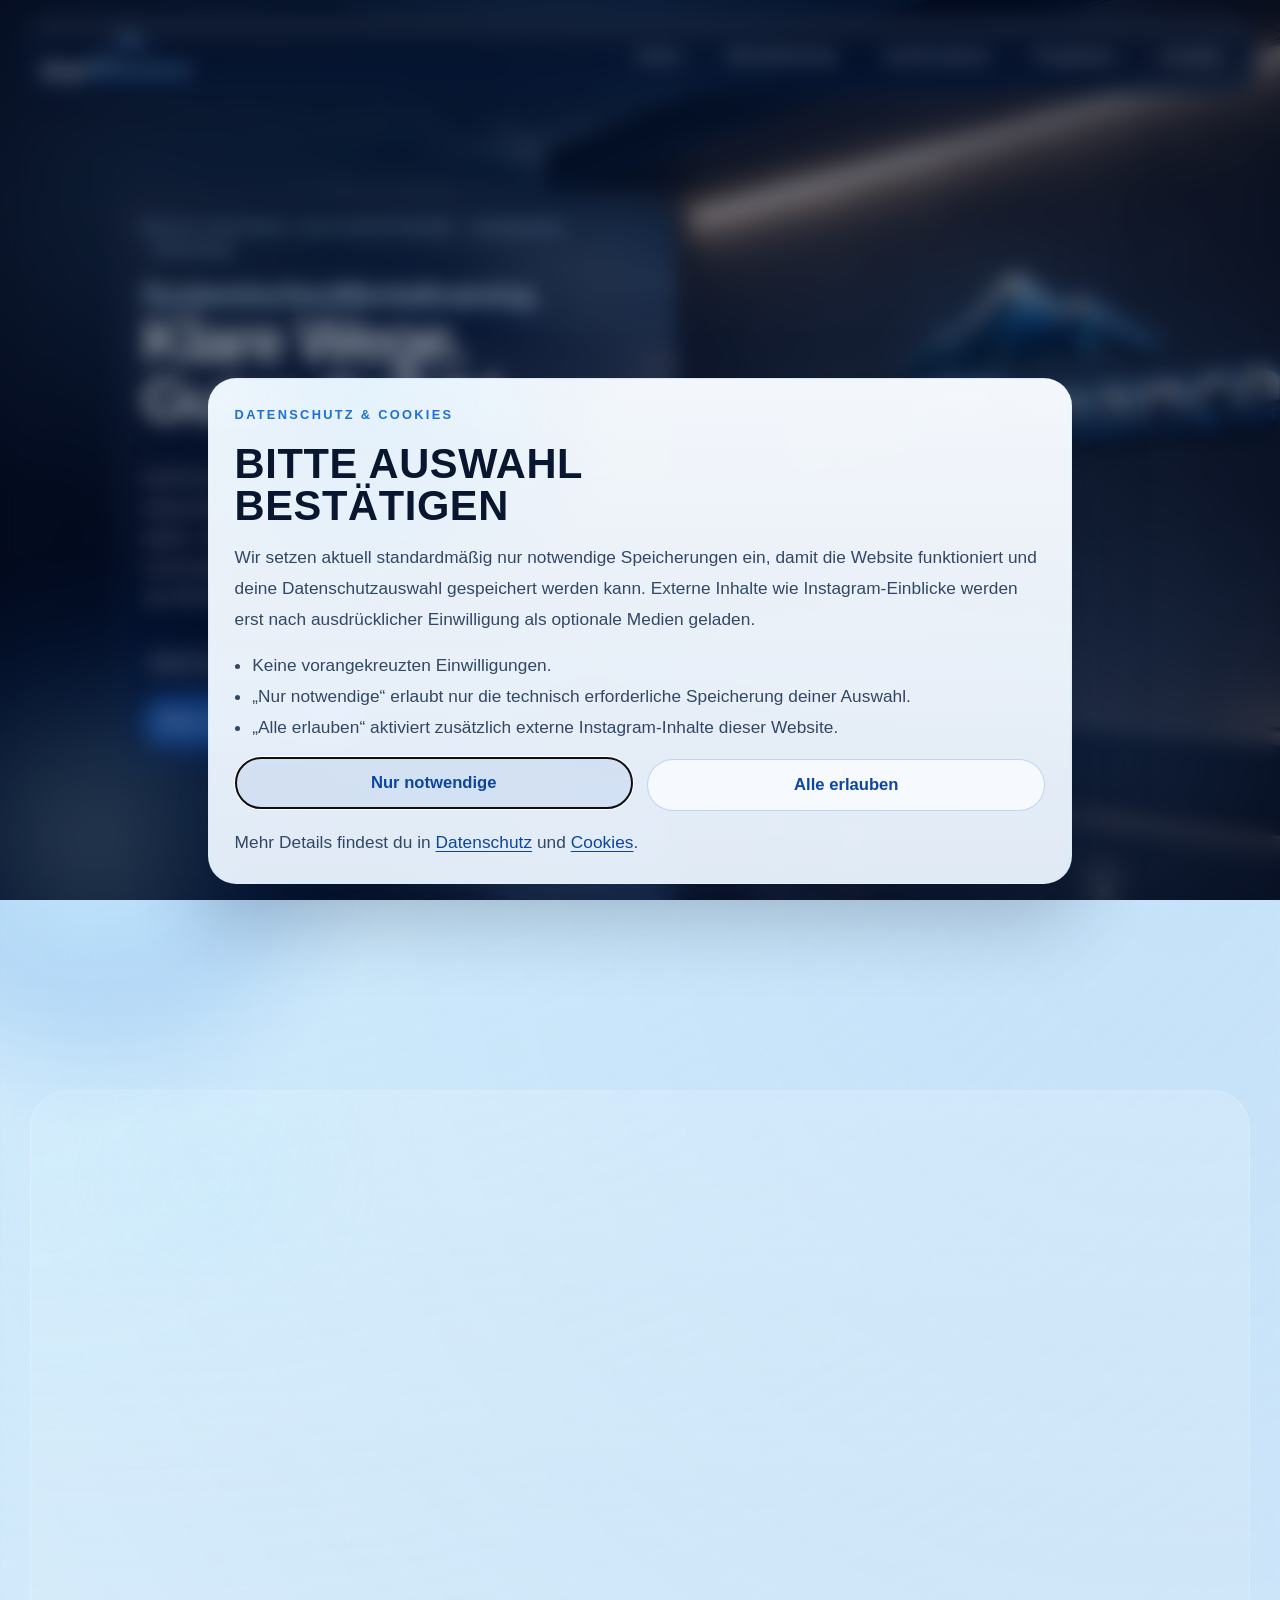
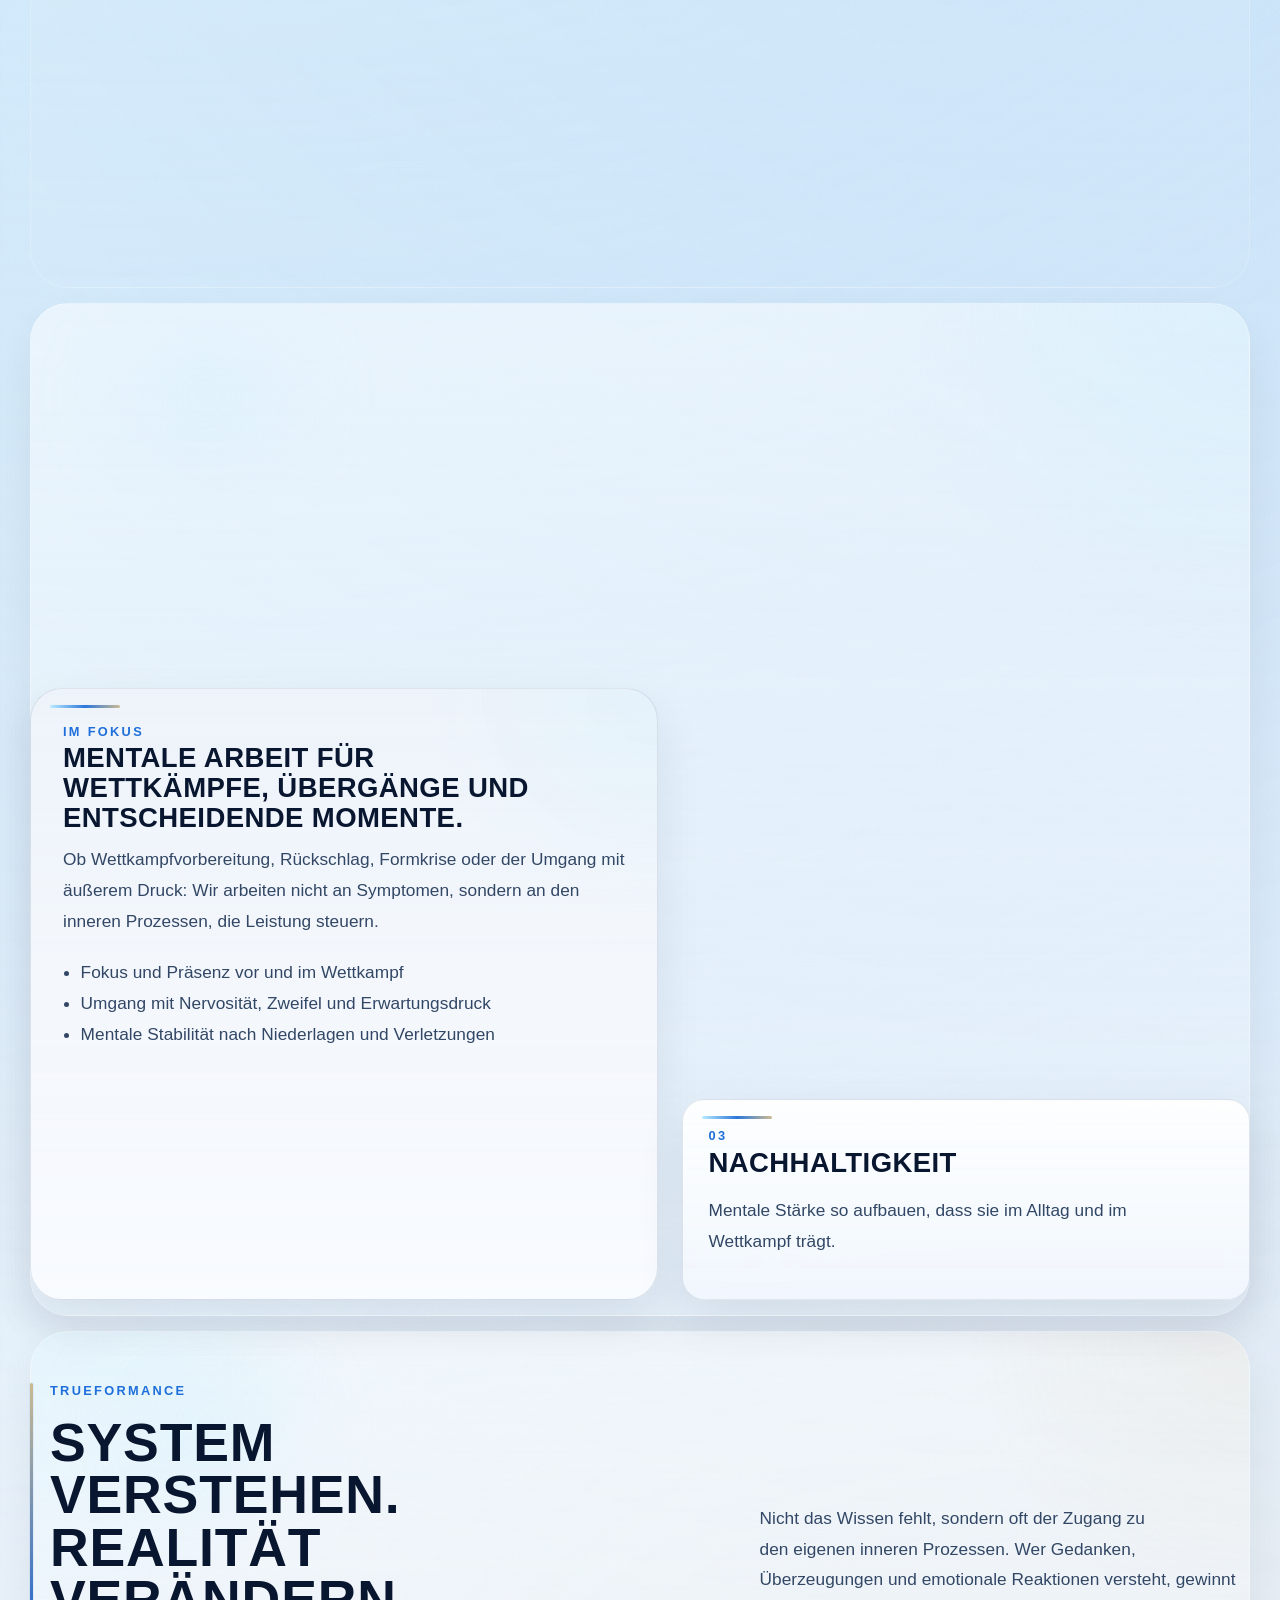
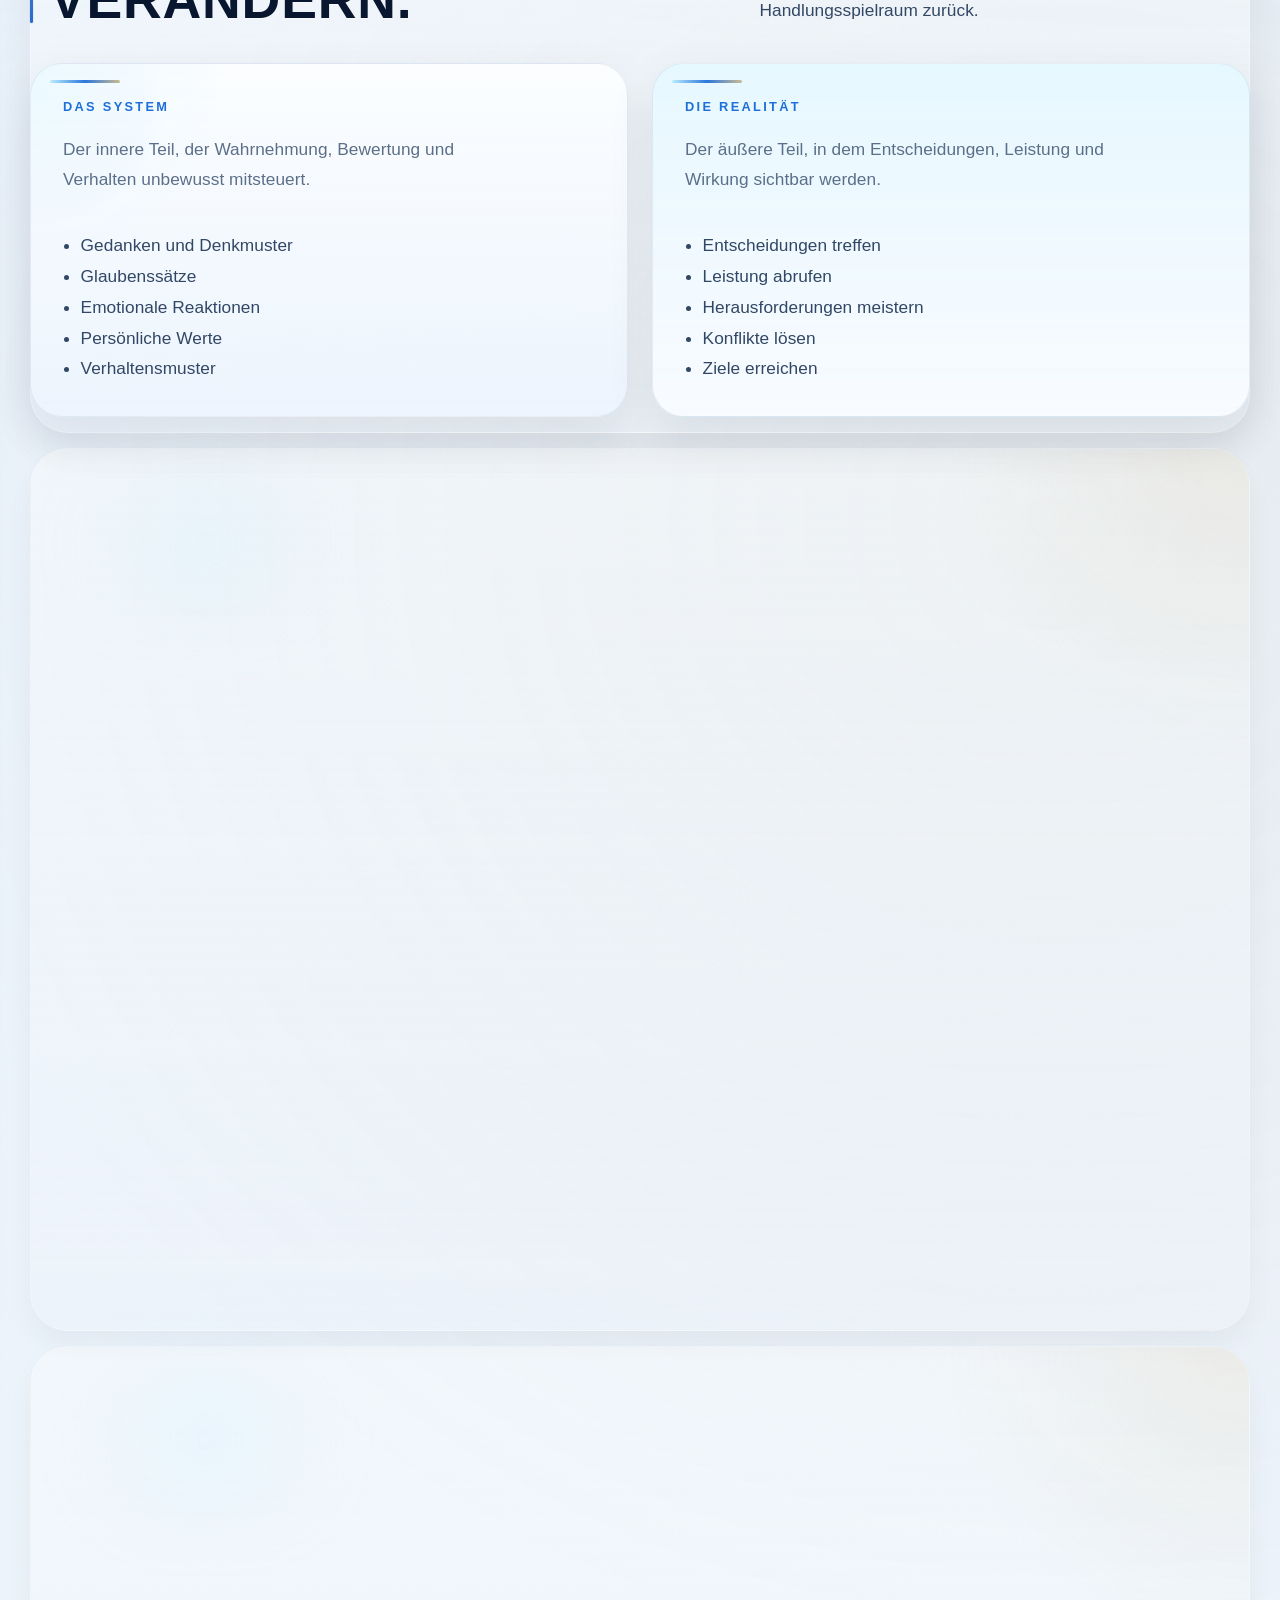
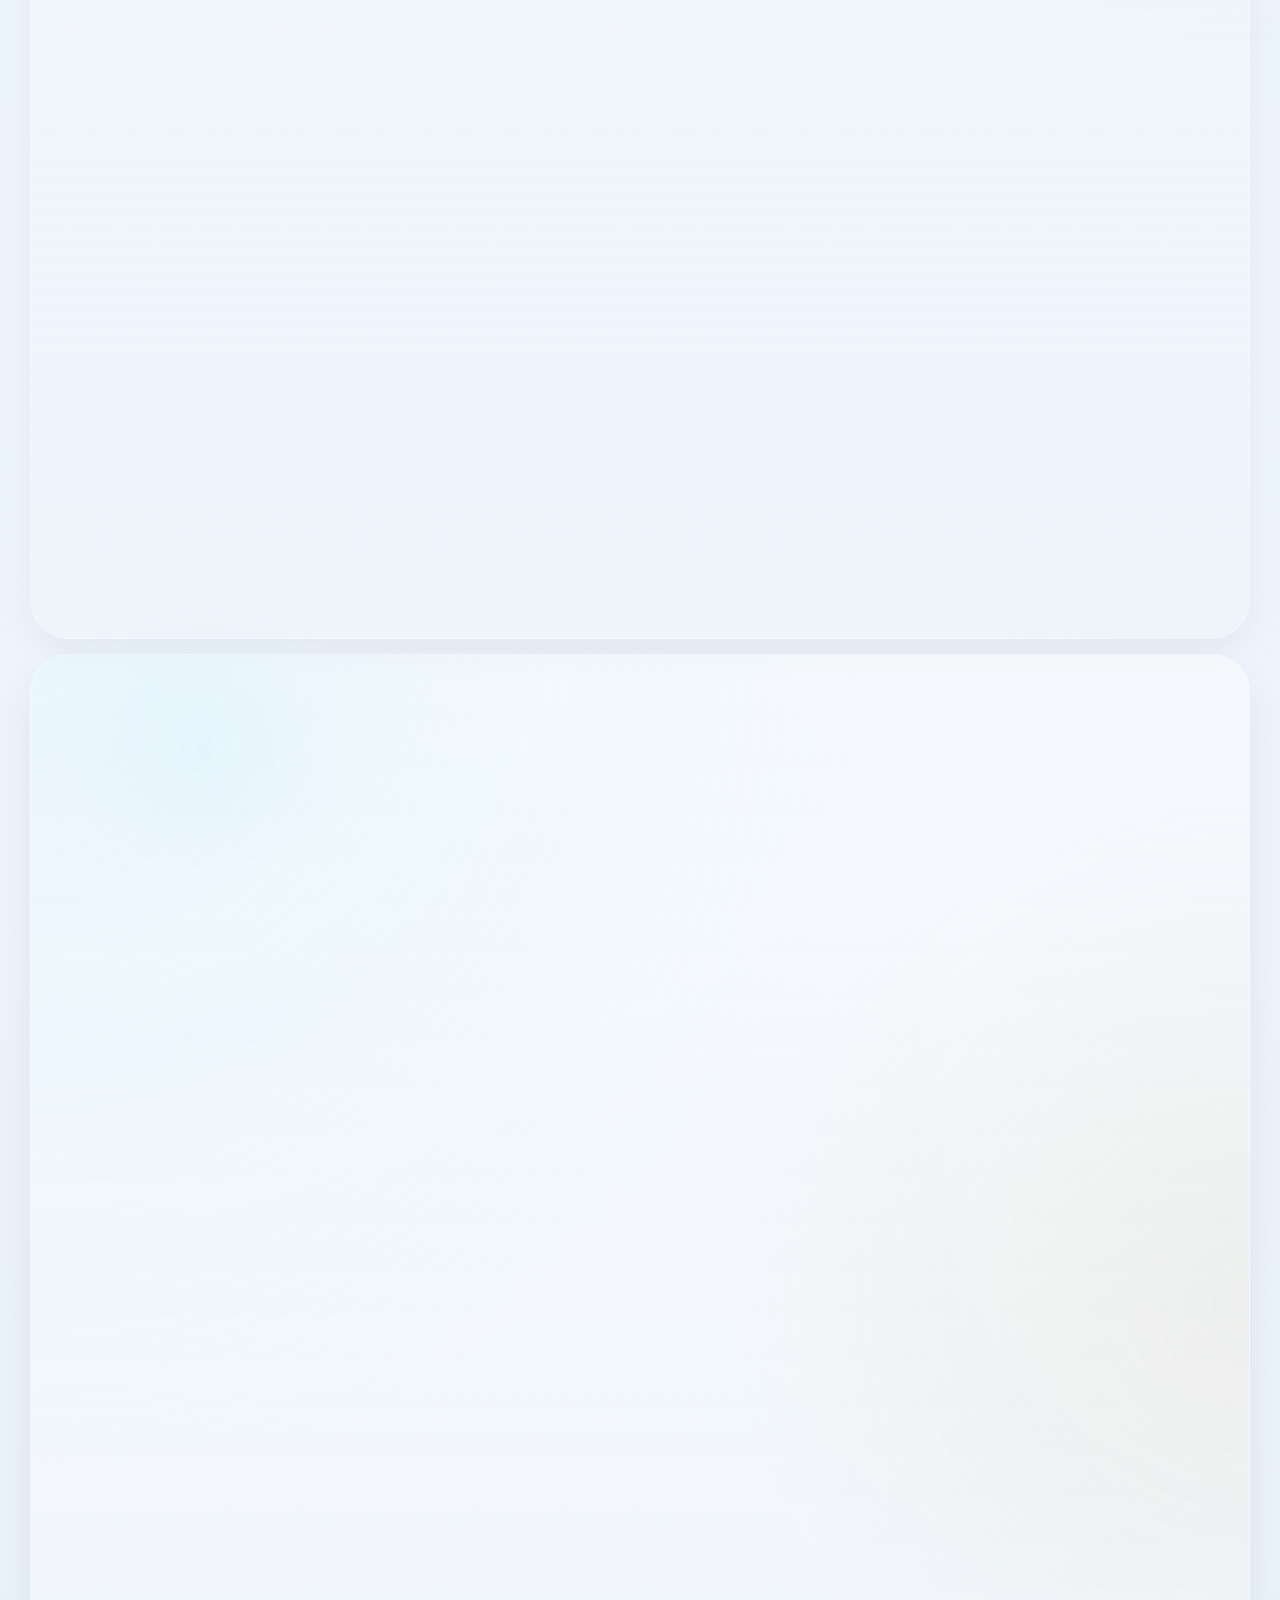
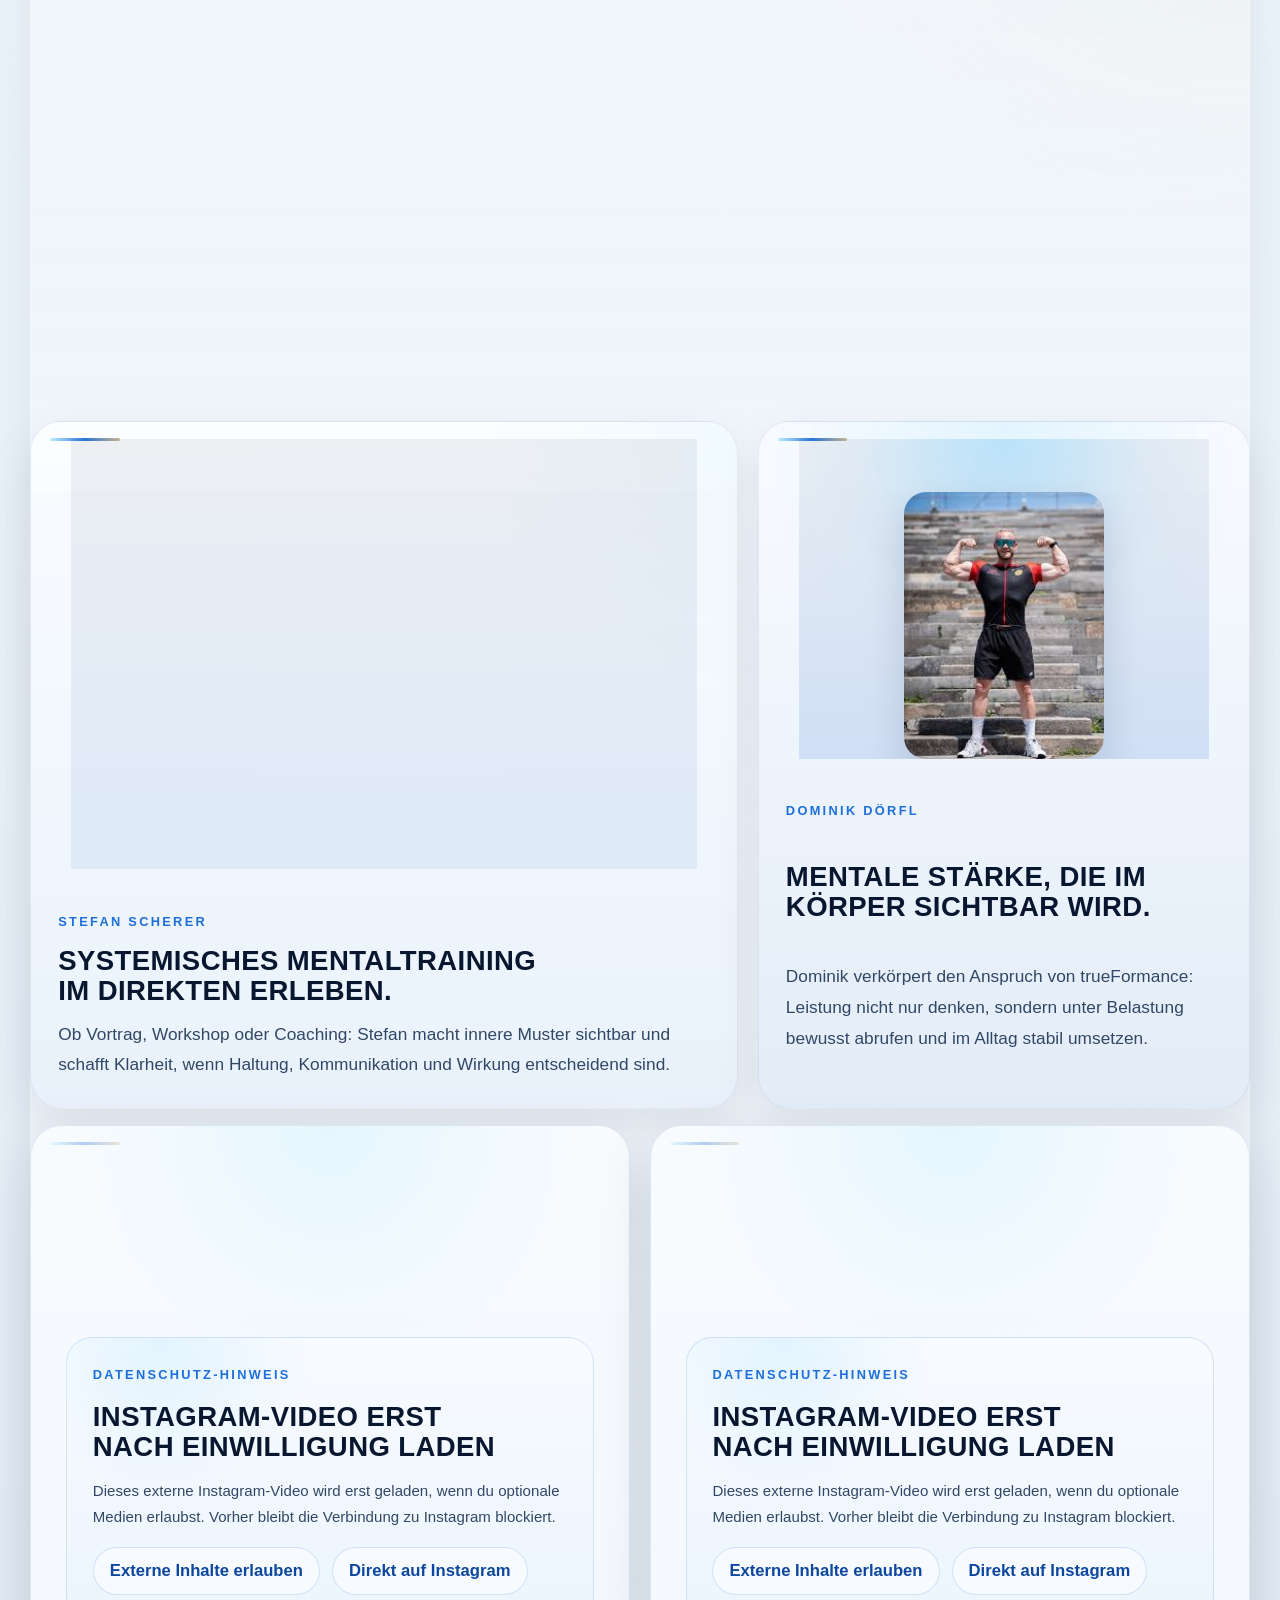
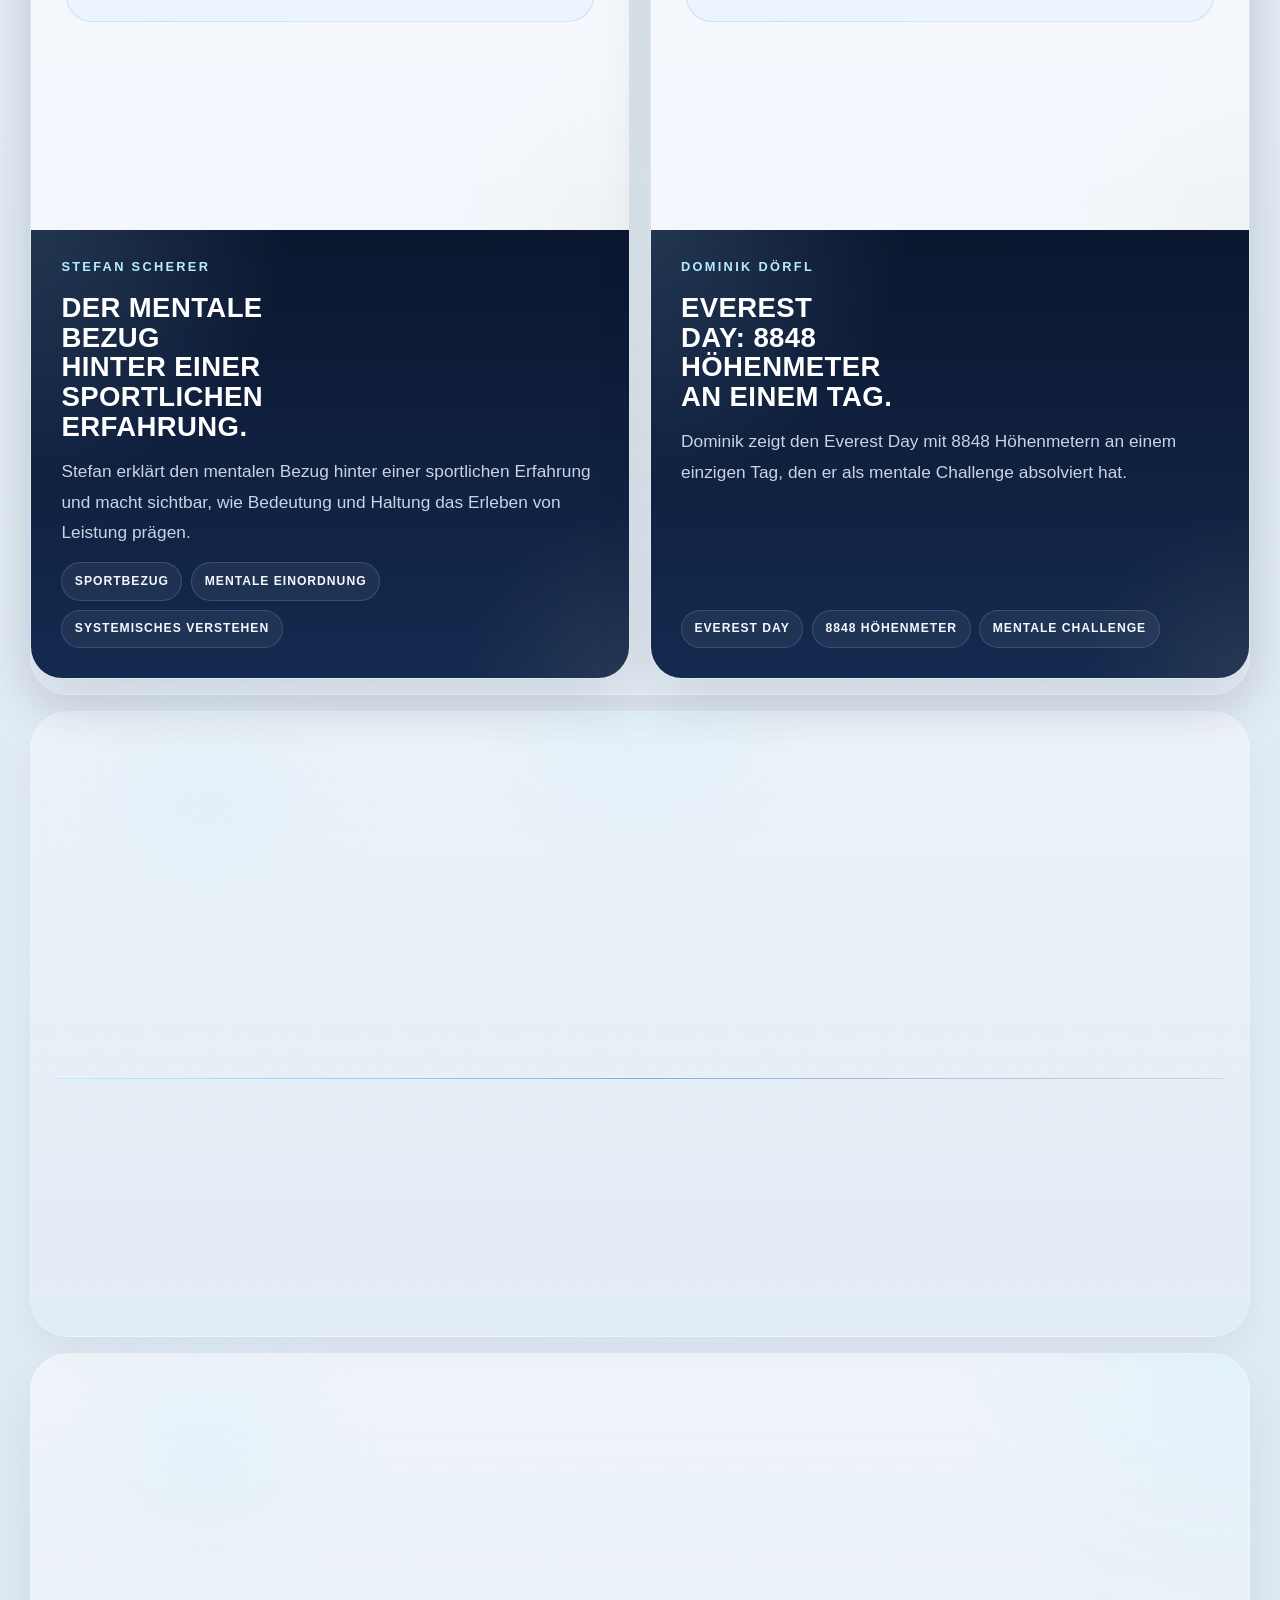
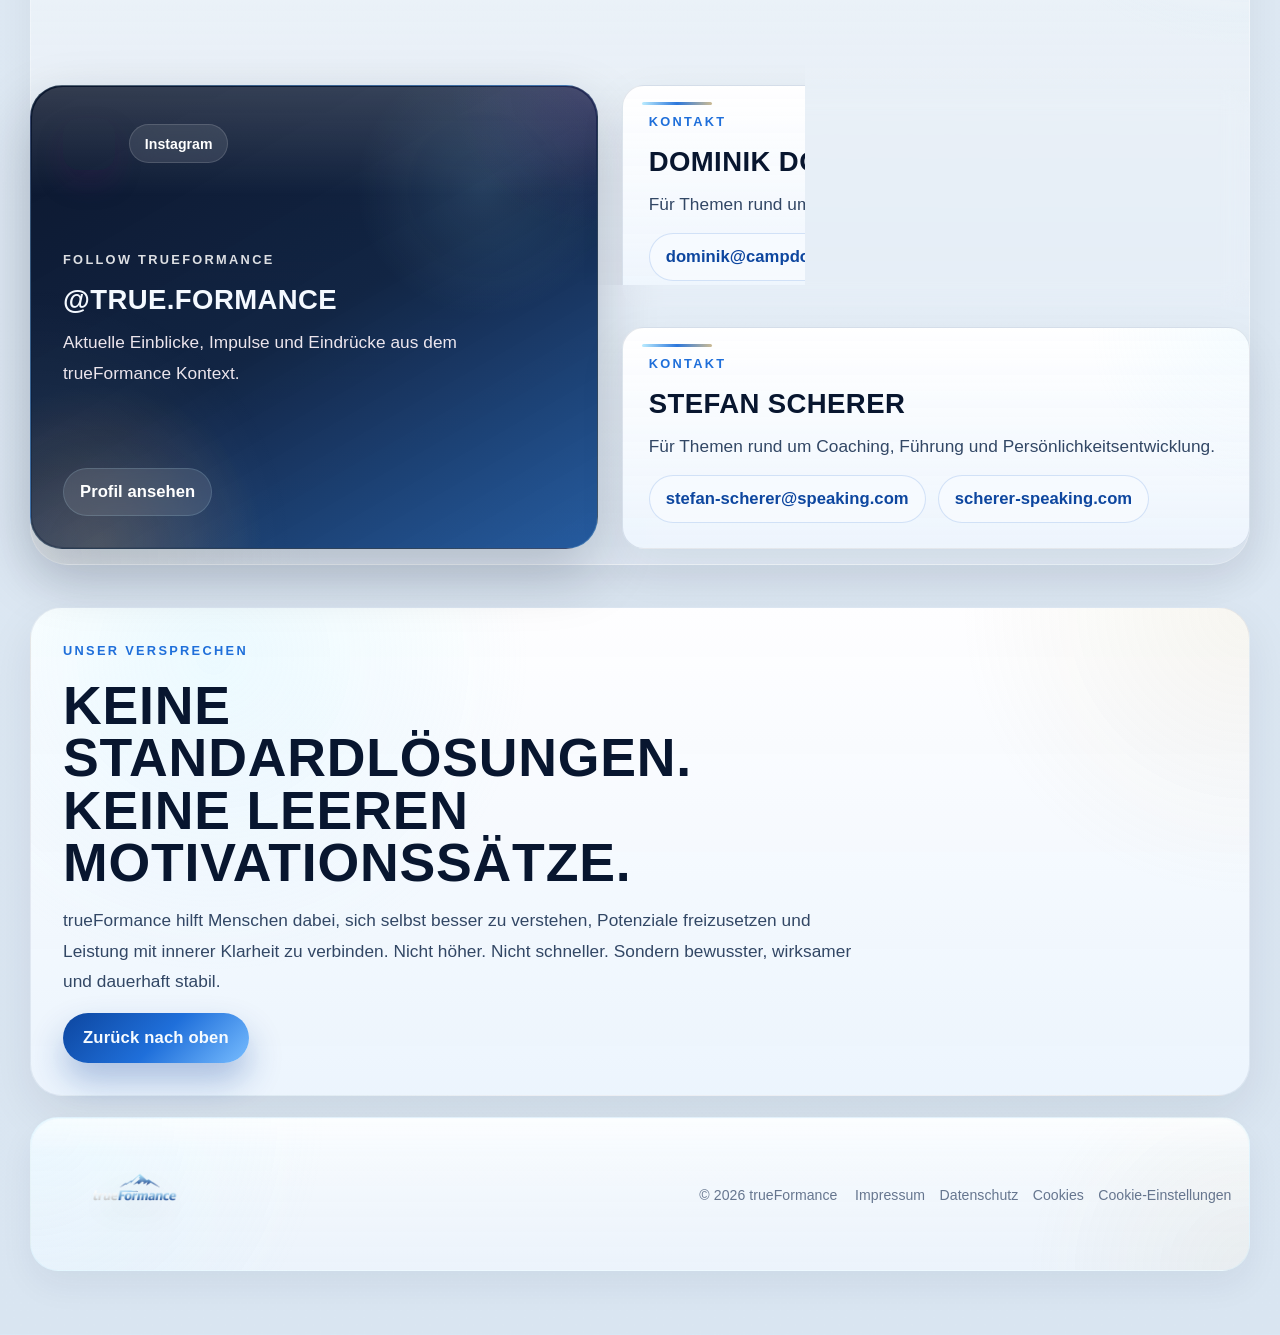
==== commit d5008d28: "Adjust mobile hero positioning" ====
--- a/public/index.html
+++ b/public/index.html
@@ -3,21 +3,21 @@
   <head>
     <meta charset="UTF-8" />
     <meta name="viewport" content="width=device-width, initial-scale=1.0" />
-    <title>trueFormance | Mentaltraining Spitzensport in Nürnberg &amp; München</title>
+    <title>trueFormance | Mentaltraining für Leistungsträger in Nürnberg &amp; München</title>
     <meta
       name="description"
-      content="trueFormance bietet Mentaltraining Spitzensport, Mentaltraining in Nürnberg und München, Hypnose Spitzensport und Heilpraktiker Psychotherapie für klare Leistung, mentale Stärke und ein gutes Gefühl."
+      content="trueFormance bietet Mentaltraining für Leistungsträger in Sport, Beruf und Veränderung in Nürnberg und München sowie klare Begleitung für mentale Stärke, Fokus und ein gutes Gefühl."
     />
     <meta
       name="keywords"
-      content="Mentaltraining Spitzensport, Mentaltraining Nürnberg, Mentaltraining München, Hypnose Spitzensport, Heilpraktiker Psychotherapie, systemisches Mentaltraining"
+      content="Mentaltraining Leistungsträger, Mentaltraining Nürnberg, Mentaltraining München, systemisches Mentaltraining, mentale Stärke, Klarheit unter Druck"
     />
     <link rel="canonical" href="https://trueformance.de/" />
     <meta property="og:type" content="website" />
     <meta property="og:title" content="trueFormance | Systemisches Mentaltraining" />
     <meta
       property="og:description"
-      content="Mentaltraining Spitzensport, Mentaltraining in Nürnberg und München sowie Hypnose Spitzensport mit klarer Haltung, moderner Ruhe und echter Praxisnähe."
+      content="Mentaltraining für Leistungsträger in Nürnberg und München mit klarer Haltung, moderner Ruhe und echter Praxisnähe."
     />
     <meta property="og:url" content="https://trueformance.de/" />
     <link rel="apple-touch-icon" sizes="180x180" href="assets/images/apple-touch-icon.png" />
@@ -208,14 +208,6 @@
 
           <a class="hero-mobile-brand" href="#top" aria-label="trueFormance Startseite">
             <img
-              class="hero-mobile-mark"
-              src="assets/images/trueformance-tf-logo.png"
-              alt=""
-              width="774"
-              height="523"
-              decoding="async"
-            />
-            <img
               class="hero-mobile-wordmark"
               src="assets/images/trueformance-logo.png"
               alt="trueFormance"
@@ -226,21 +218,21 @@
           </a>
 
           <div class="hero-copy">
-            <p class="eyebrow">Mentaltraining Spitzensport · Nürnberg · München</p>
+            <p class="eyebrow">Mentaltraining Leistungsträger · Nürnberg · München</p>
             <h1>
               <span class="hero-line hero-line-wide">Systemisches<br class="hero-mobile-break" />Mentaltraining.</span>
               <span class="hero-line">Klare Wege.</span>
               <span class="hero-line">Gutes Gefühl.</span>
             </h1>
             <div class="hero-mobile-beam" aria-hidden="true"></div>
-            <div class="hero-mobile-meta" aria-label="Mentaltraining für Spitzensportler in Nürnberg und München">
-              <p>Mentaltraining für Spitzensportler</p>
+            <div class="hero-mobile-meta" aria-label="Mentaltraining für Leistungsträger in Nürnberg und München">
+              <p>Mentaltraining für Leistungsträger</p>
               <p>Nürnberg · München</p>
             </div>
             <p class="hero-text">
               trueFormance begleitet Menschen, die unter Druck ruhig bleiben
               und Leistung bewusst abrufen wollen. Mit systemischem
-              Mentaltraining für Spitzensport und klarer Begleitung in
+              Mentaltraining für Leistungsträger und klarer Begleitung in
               Nürnberg und München.
             </p>
             <div class="hero-rail" aria-label="Kernbereiche von trueFormance">
--- a/public/styles.css
+++ b/public/styles.css
@@ -3329,8 +3329,8 @@
     width: 100%;
     height: 100%;
     object-fit: cover;
-    object-position: 73% center;
-    transform: scale(1.08);
+    object-position: 75% center;
+    transform: scale(1.015);
     filter: saturate(1.05) contrast(1.03);
   }
 
@@ -3339,20 +3339,13 @@
     top: calc(env(safe-area-inset-top) + 1.4rem);
     left: clamp(1.15rem, 4.8vw, 1.7rem);
     z-index: 3;
-    display: grid;
-    gap: 0.4rem;
-    width: min(11.4rem, 54vw);
-  }
-
-  body:not(.legal-body) .hero-mobile-mark {
-    width: min(7rem, 32vw);
-    height: auto;
-    filter: drop-shadow(0 10px 22px rgba(10, 63, 153, 0.32));
+    display: block;
+    width: min(10.8rem, 52vw);
   }
 
   body:not(.legal-body) .hero-mobile-wordmark {
     width: 100%;
-    max-width: 9.9rem;
+    max-width: none;
     height: auto;
     filter: drop-shadow(0 10px 18px rgba(4, 11, 28, 0.3));
   }
@@ -3360,7 +3353,9 @@
   body:not(.legal-body) .hero-copy {
     position: relative;
     z-index: 2;
-    width: min(100%, 21.5rem);
+    align-self: stretch;
+    width: 100%;
+    max-width: none;
     margin-left: 0;
     padding: 0;
     gap: 1rem;
@@ -3381,14 +3376,14 @@
 
   body:not(.legal-body) .hero-copy h1 {
     order: 1;
-    max-width: 10.4ch;
+    max-width: 13.2ch;
     font-family: var(--display);
-    font-size: clamp(2.7rem, 11.1vw, 4rem);
+    font-size: clamp(2.5rem, 10.2vw, 3.75rem);
     font-weight: 800;
-    letter-spacing: 0;
+    letter-spacing: -0.01em;
     line-height: 0.91;
     text-transform: uppercase;
-    text-wrap: balance;
+    text-wrap: pretty;
   }
 
   body:not(.legal-body) .hero-mobile-break {
@@ -3433,6 +3428,7 @@
     order: 3;
     display: grid;
     gap: 0.55rem;
+    width: min(100%, 22rem);
   }
 
   body:not(.legal-body) .hero-mobile-meta p {
@@ -3456,21 +3452,25 @@
 
   body:not(.legal-body) .hero-actions {
     order: 4;
-    width: min(100%, 21.5rem);
+    width: 100%;
     display: grid;
     gap: 0.95rem;
-    margin-top: 0.35rem;
+    margin-top: 0.45rem;
   }
 
   body:not(.legal-body) .hero .button {
     width: 100%;
+    display: grid;
+    grid-template-columns: minmax(0, 1fr) auto;
+    align-items: center;
     min-height: 4.45rem;
     padding: 1rem 1.35rem;
-    justify-content: space-between;
     border-radius: 1.7rem;
     font-family: var(--display);
     font-size: 1.2rem;
     letter-spacing: 0.03em;
+    line-height: 1;
+    text-align: left;
     text-transform: uppercase;
   }
 
@@ -3478,6 +3478,7 @@
     content: "→";
     flex: 0 0 auto;
     margin-left: 1rem;
+    justify-self: end;
     font-size: 2rem;
     font-weight: 500;
     line-height: 1;
@@ -3498,19 +3499,19 @@
     display: grid;
     grid-template-columns: repeat(3, minmax(0, 1fr));
     gap: 0;
-    width: min(100%, 22.75rem);
-    margin-top: 0.3rem;
+    width: 100%;
+    margin-top: 0.4rem;
   }
 
   body:not(.legal-body) .hero-rail > span {
     position: relative;
-    display: flex;
-    flex-direction: column;
-    align-items: center;
-    justify-content: flex-start;
-    gap: 0.8rem;
-    min-height: auto;
-    padding: 0.15rem 0.85rem 0;
+    display: grid;
+    grid-template-rows: 2.5rem auto;
+    justify-items: center;
+    align-content: start;
+    gap: 0.82rem;
+    min-height: 8.2rem;
+    padding: 0.2rem 0.75rem 0.15rem;
     border: 0;
     border-radius: 0;
     background: none;
@@ -3522,10 +3523,10 @@
   body:not(.legal-body) .hero-rail > span:not(:last-child)::after {
     content: "";
     position: absolute;
-    top: 0.1rem;
+    top: 0;
     right: 0;
     width: 1px;
-    height: 4.9rem;
+    height: 100%;
     background: linear-gradient(180deg, transparent, rgba(255, 255, 255, 0.2), transparent);
   }
 
@@ -3543,7 +3544,7 @@
 
   body:not(.legal-body) .hero-rail-label {
     display: block;
-    max-width: 5.4rem;
+    max-width: 5.7rem;
     color: #f5f9ff;
     font-family: var(--display);
     font-size: 1rem;
@@ -3576,26 +3577,22 @@
   }
 
   body:not(.legal-body) .hero-image {
-    object-position: 72% center;
+    object-position: 74% center;
   }
 
   body:not(.legal-body) .hero-mobile-brand {
     top: calc(env(safe-area-inset-top) + 1.25rem);
     left: 1.05rem;
-    width: min(10.4rem, 50vw);
-  }
-
-  body:not(.legal-body) .hero-mobile-mark {
-    width: min(6.2rem, 30vw);
+    width: min(10.1rem, 48vw);
   }
 
   body:not(.legal-body) .hero-copy {
-    width: min(100%, 19.2rem);
+    width: 100%;
     gap: 0.92rem;
   }
 
   body:not(.legal-body) .hero-copy h1 {
-    font-size: clamp(2.45rem, 11.2vw, 3.35rem);
+    font-size: clamp(2.35rem, 9.8vw, 3.25rem);
   }
 
   body:not(.legal-body) .hero-mobile-meta p {
@@ -3639,15 +3636,12 @@
 
   body:not(.legal-body) .hero-mobile-brand {
     left: 0.85rem;
-    width: min(9.6rem, 47vw);
-  }
-
-  body:not(.legal-body) .hero-copy {
-    width: min(100%, 17.85rem);
+    width: min(9.15rem, 45vw);
   }
 
   body:not(.legal-body) .hero-copy h1 {
-    font-size: clamp(2.18rem, 11.6vw, 2.9rem);
+    max-width: 13.4ch;
+    font-size: clamp(2.08rem, 10.6vw, 2.72rem);
   }
 
   body:not(.legal-body) .hero-mobile-meta p {
@@ -3673,7 +3667,7 @@
   }
 
   body:not(.legal-body) .hero-rail-label {
-    max-width: 4.2rem;
+    max-width: 4.4rem;
     font-size: 0.8rem;
   }
 }
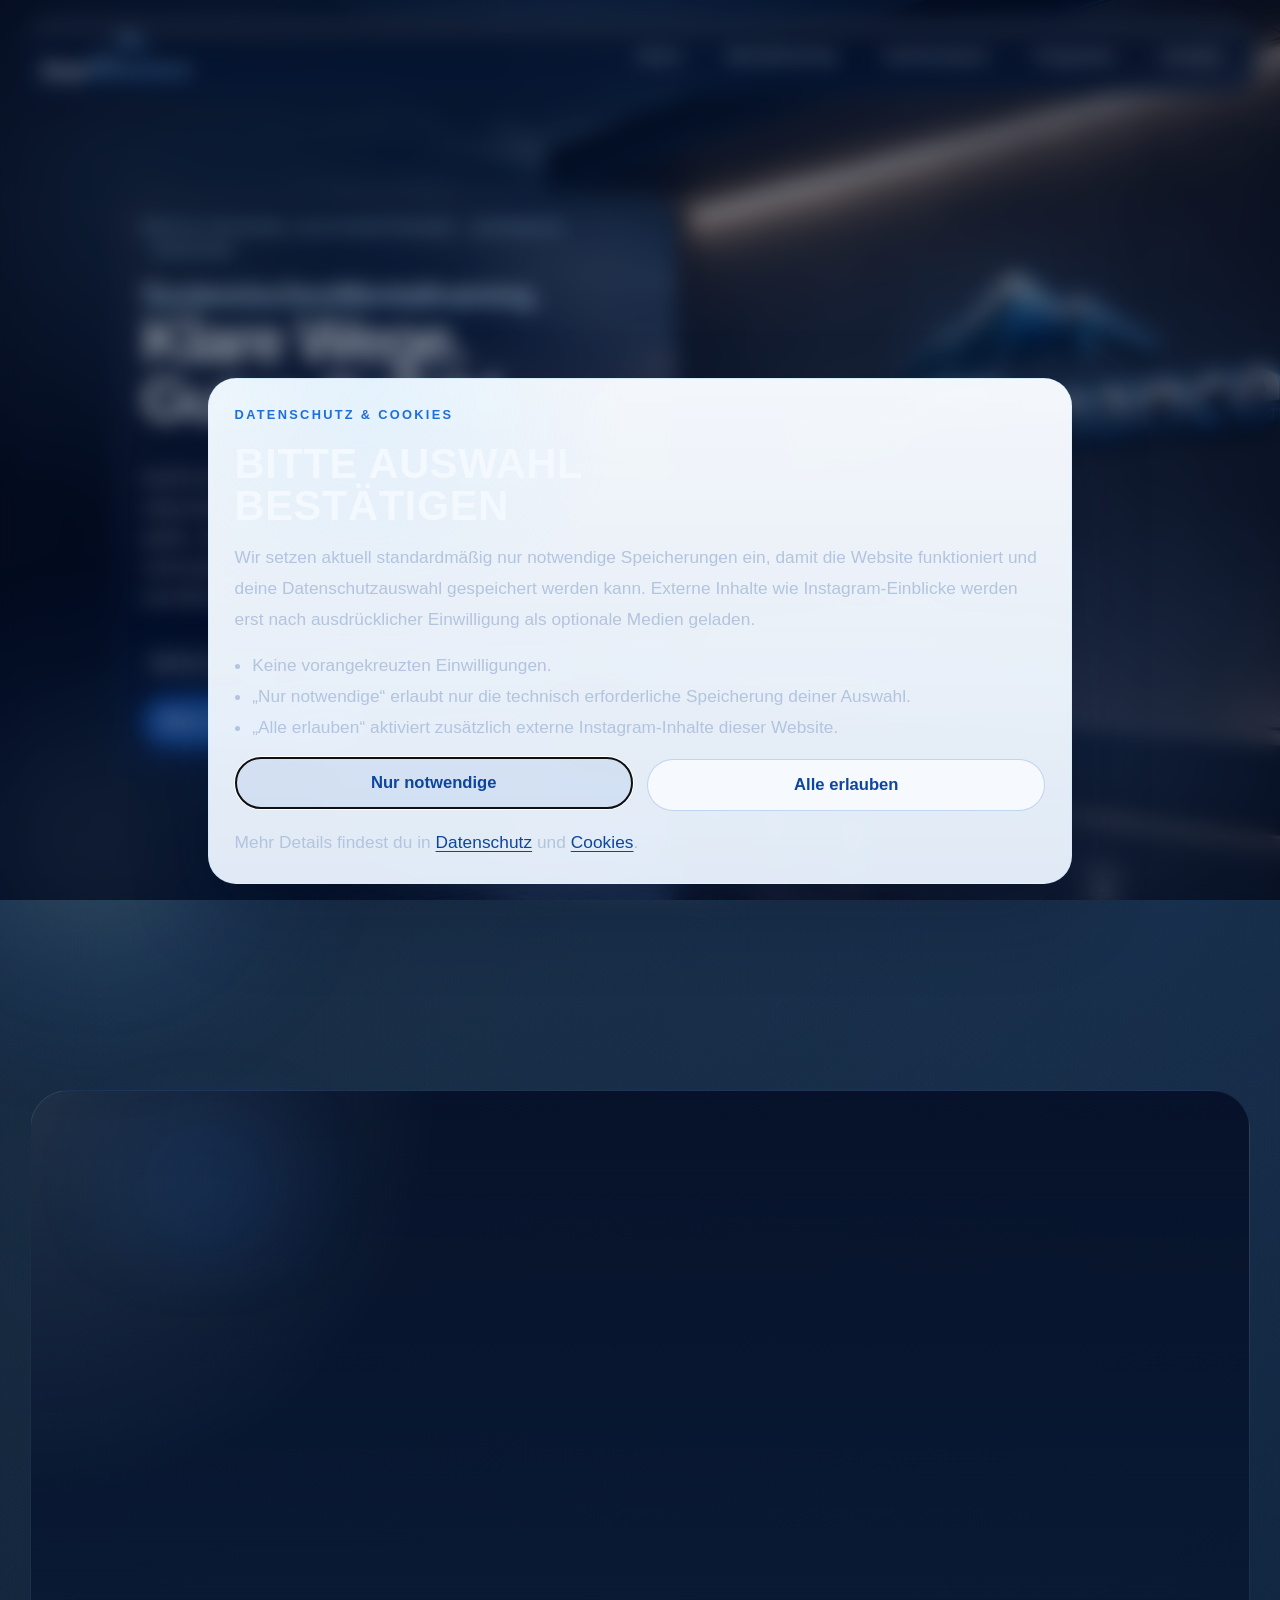
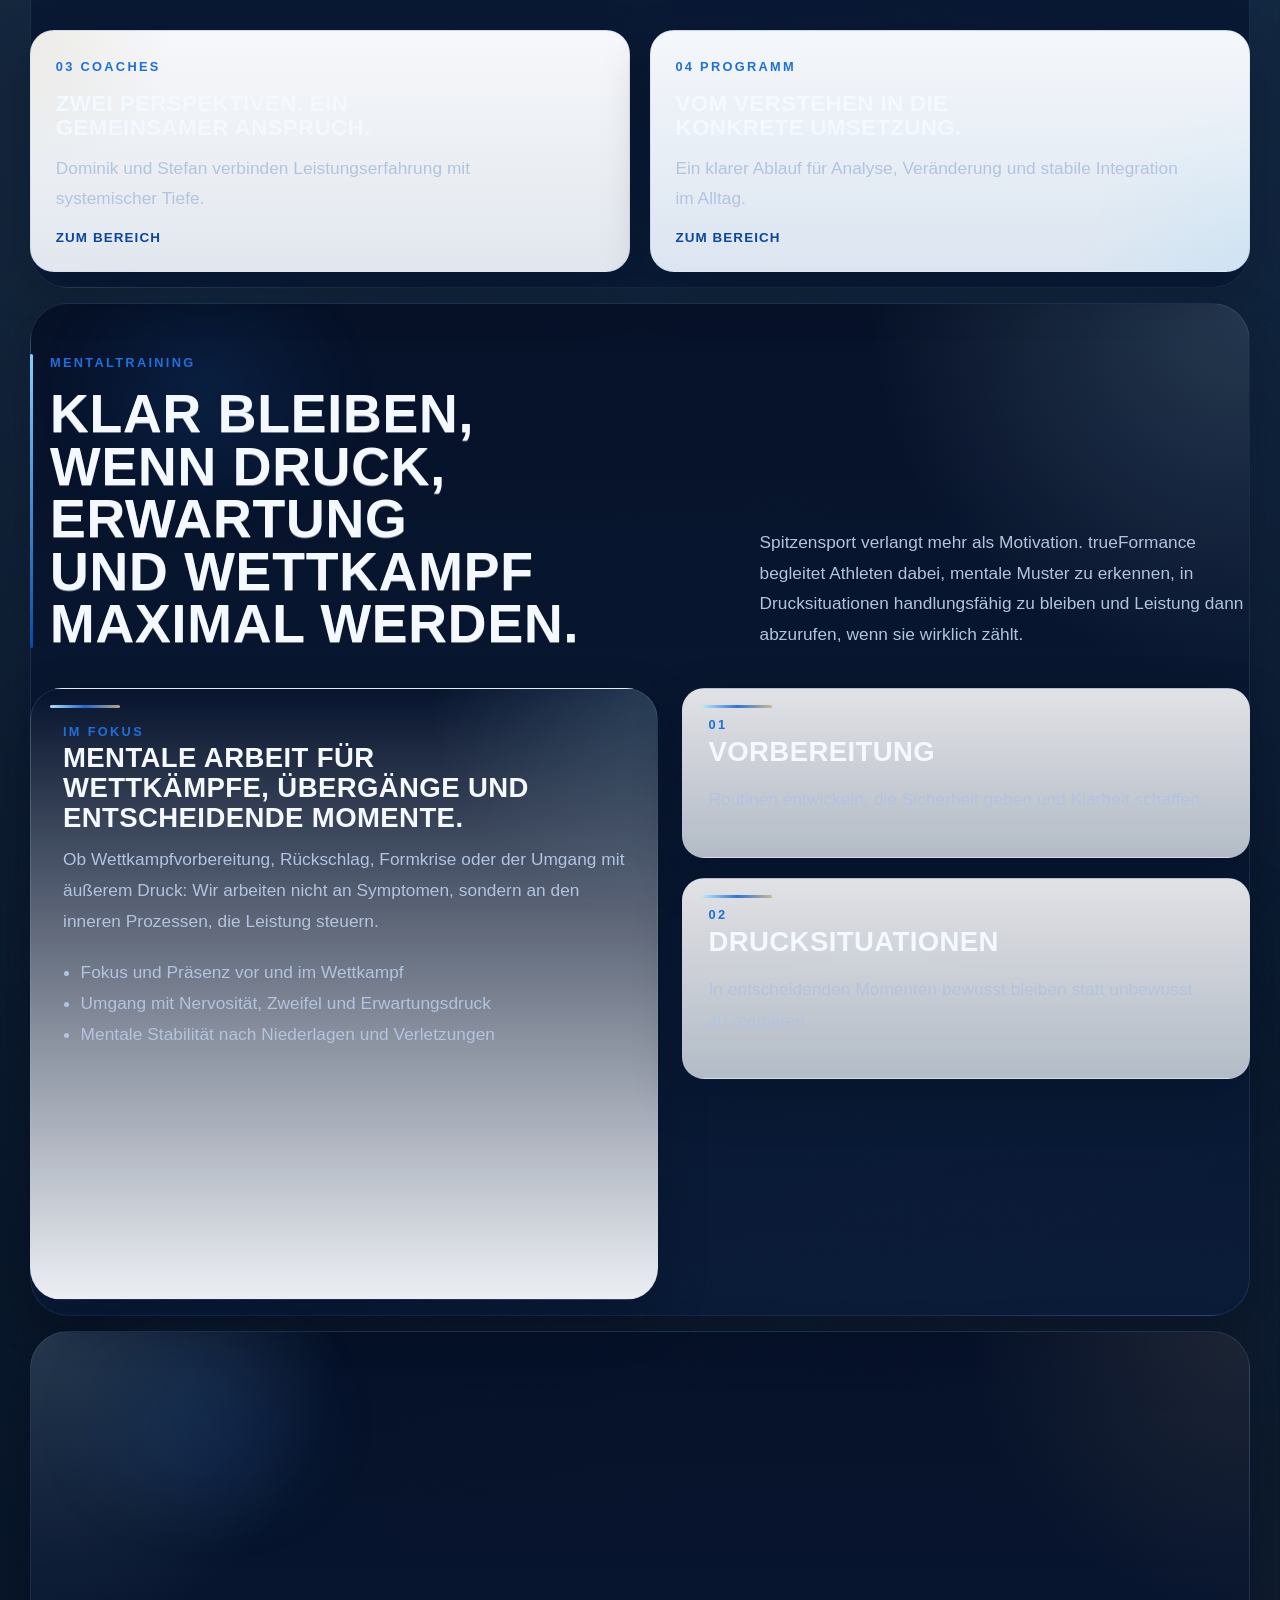
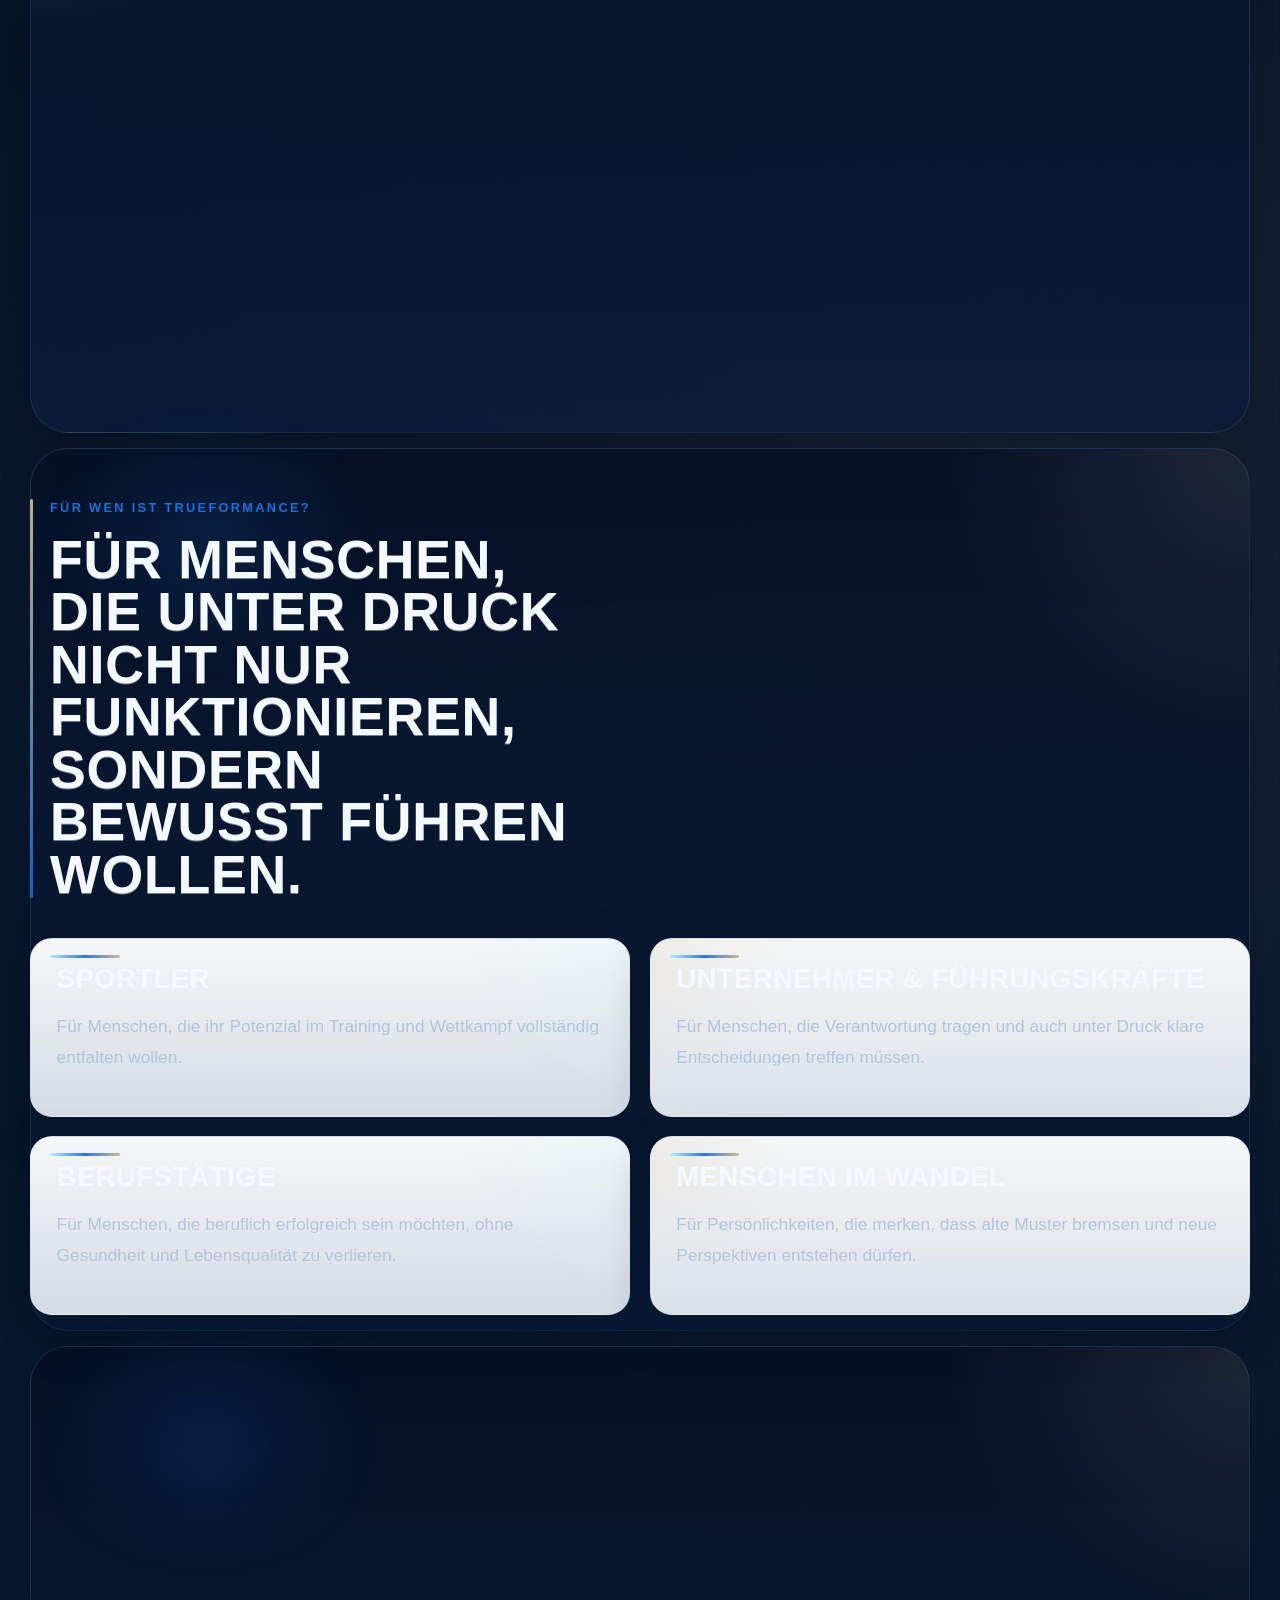
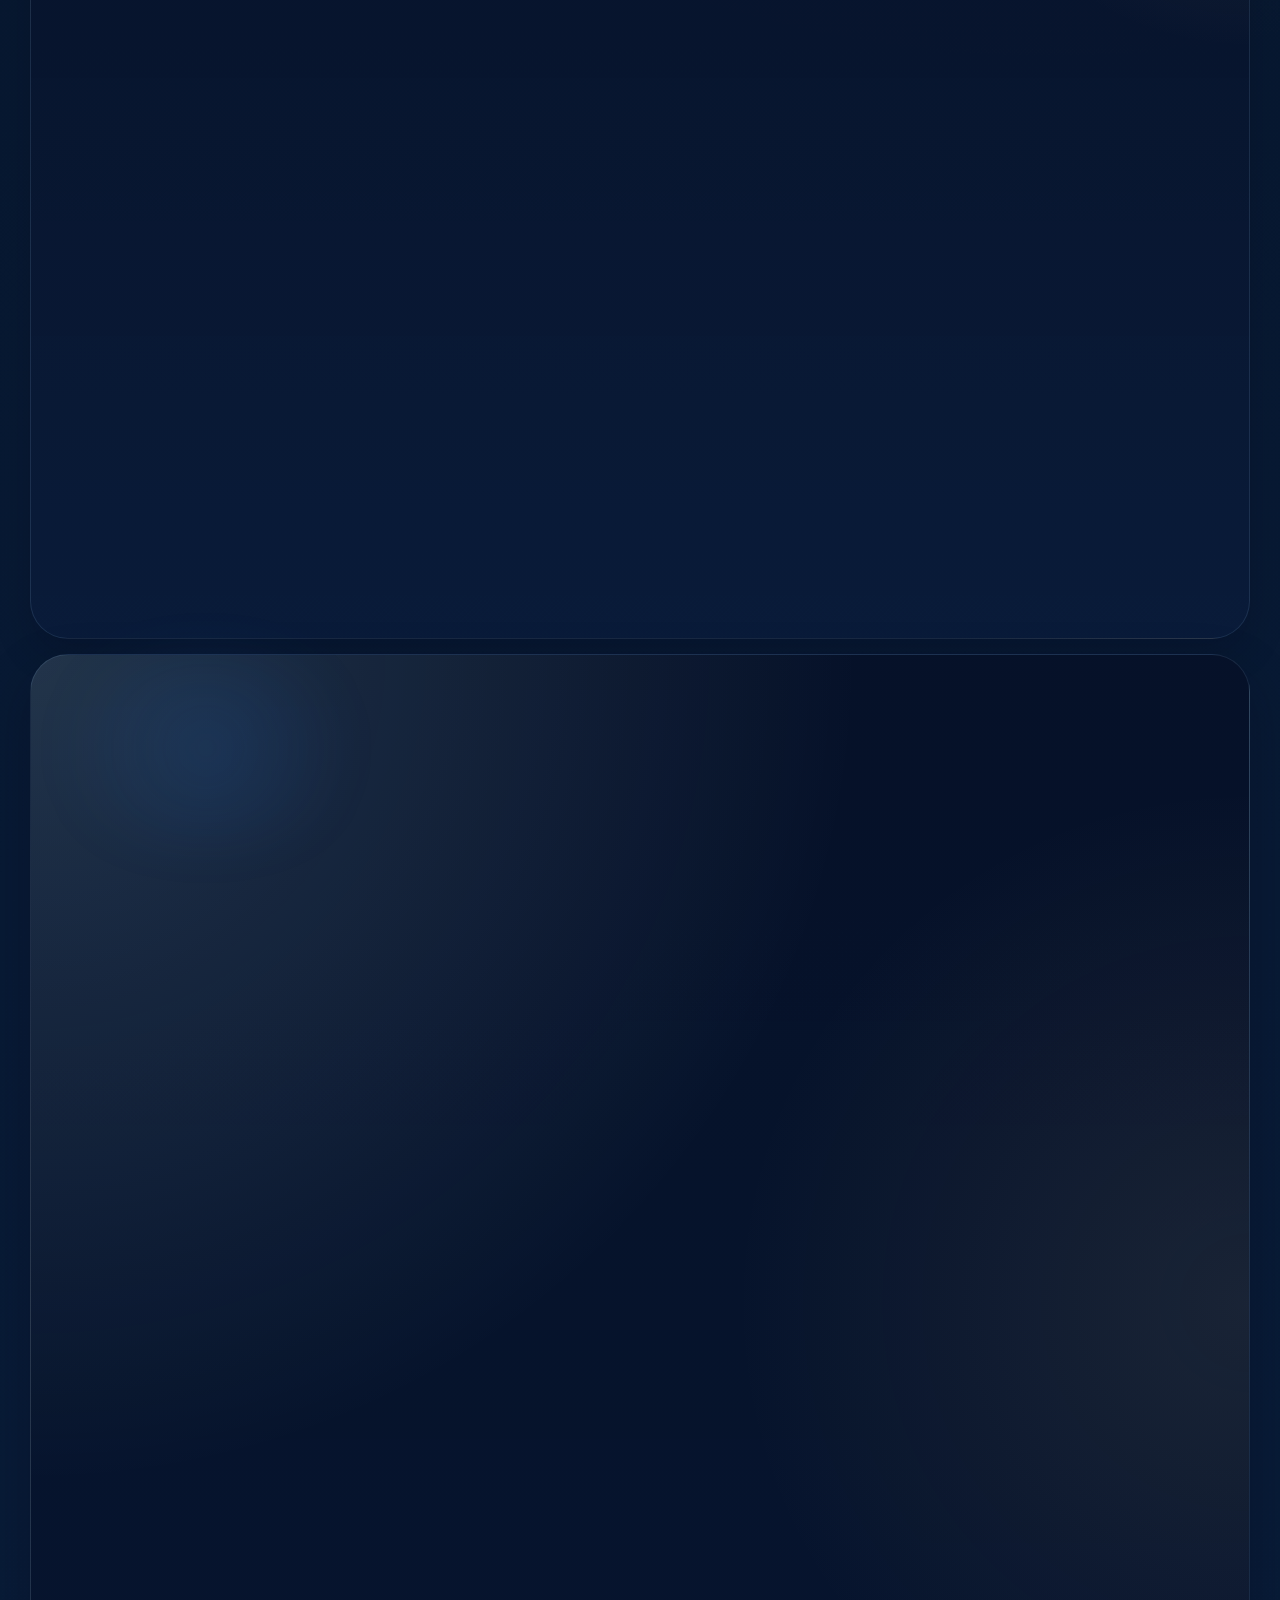
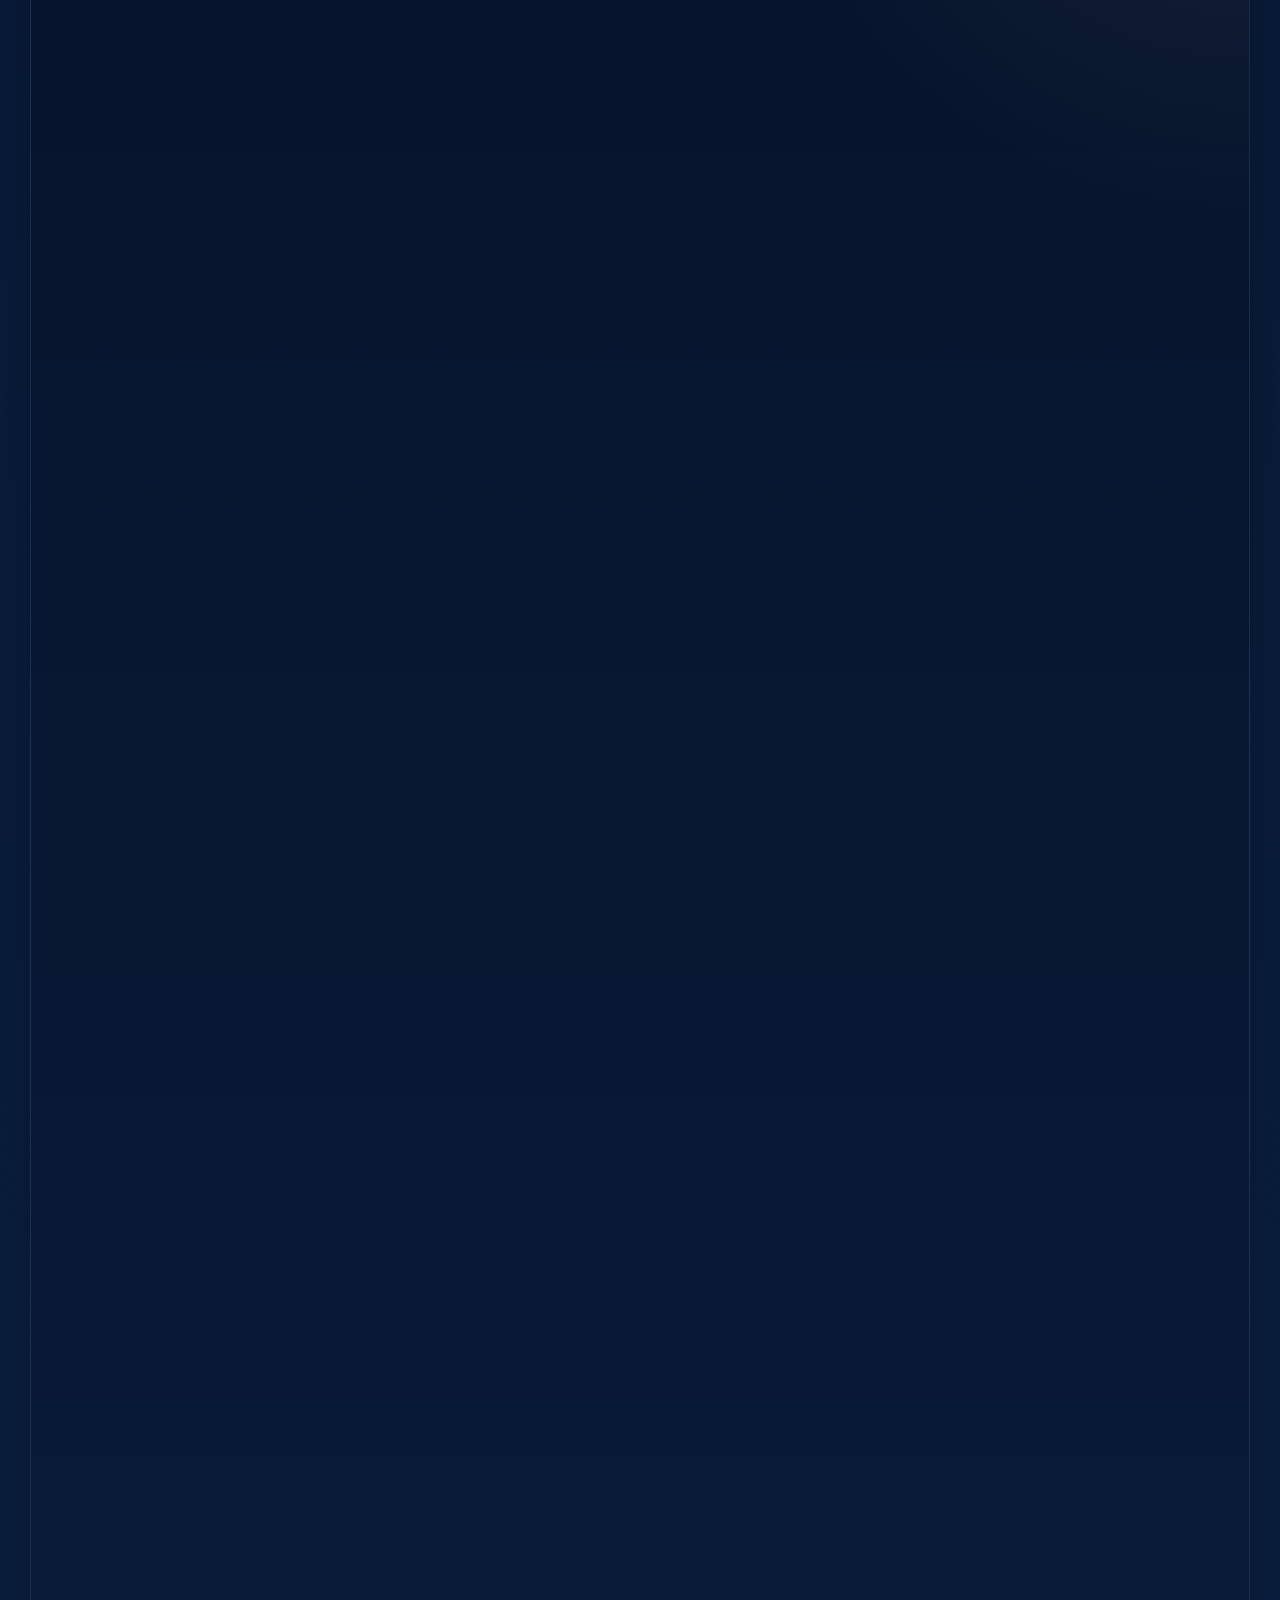
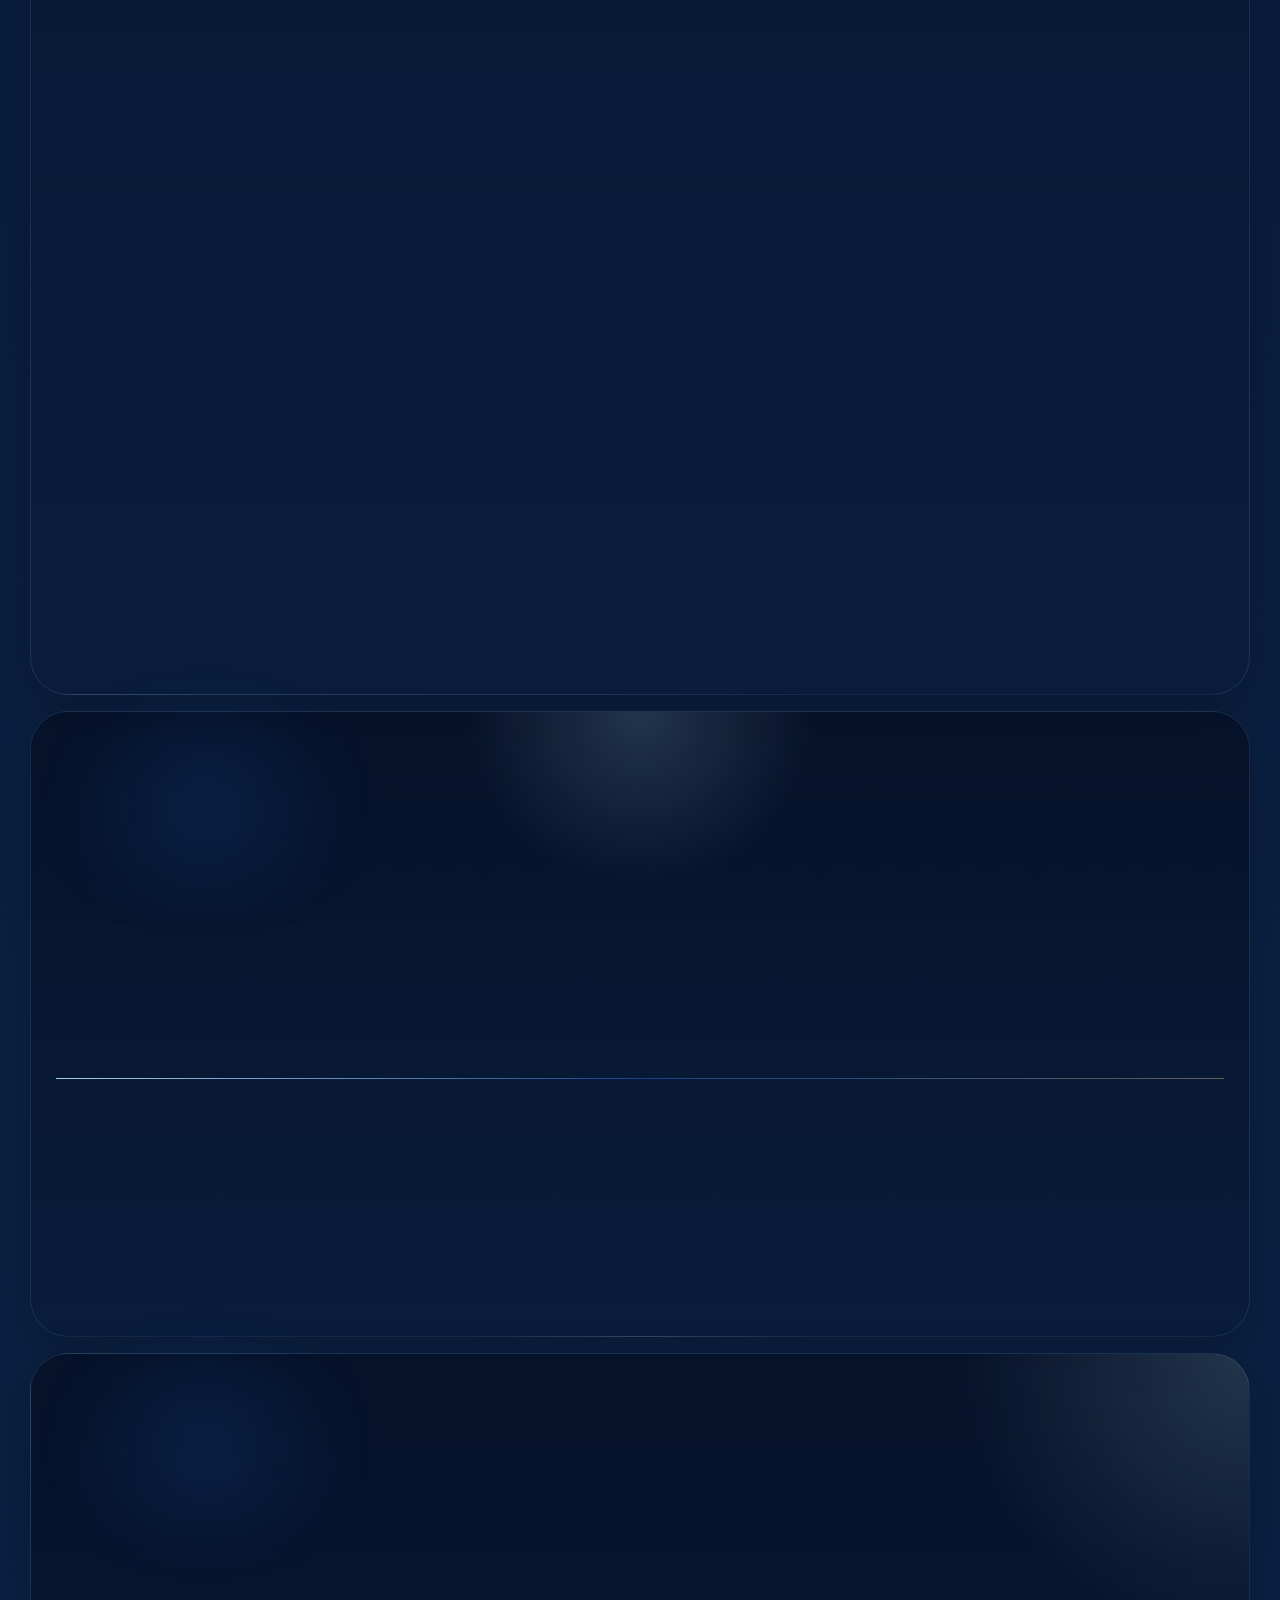
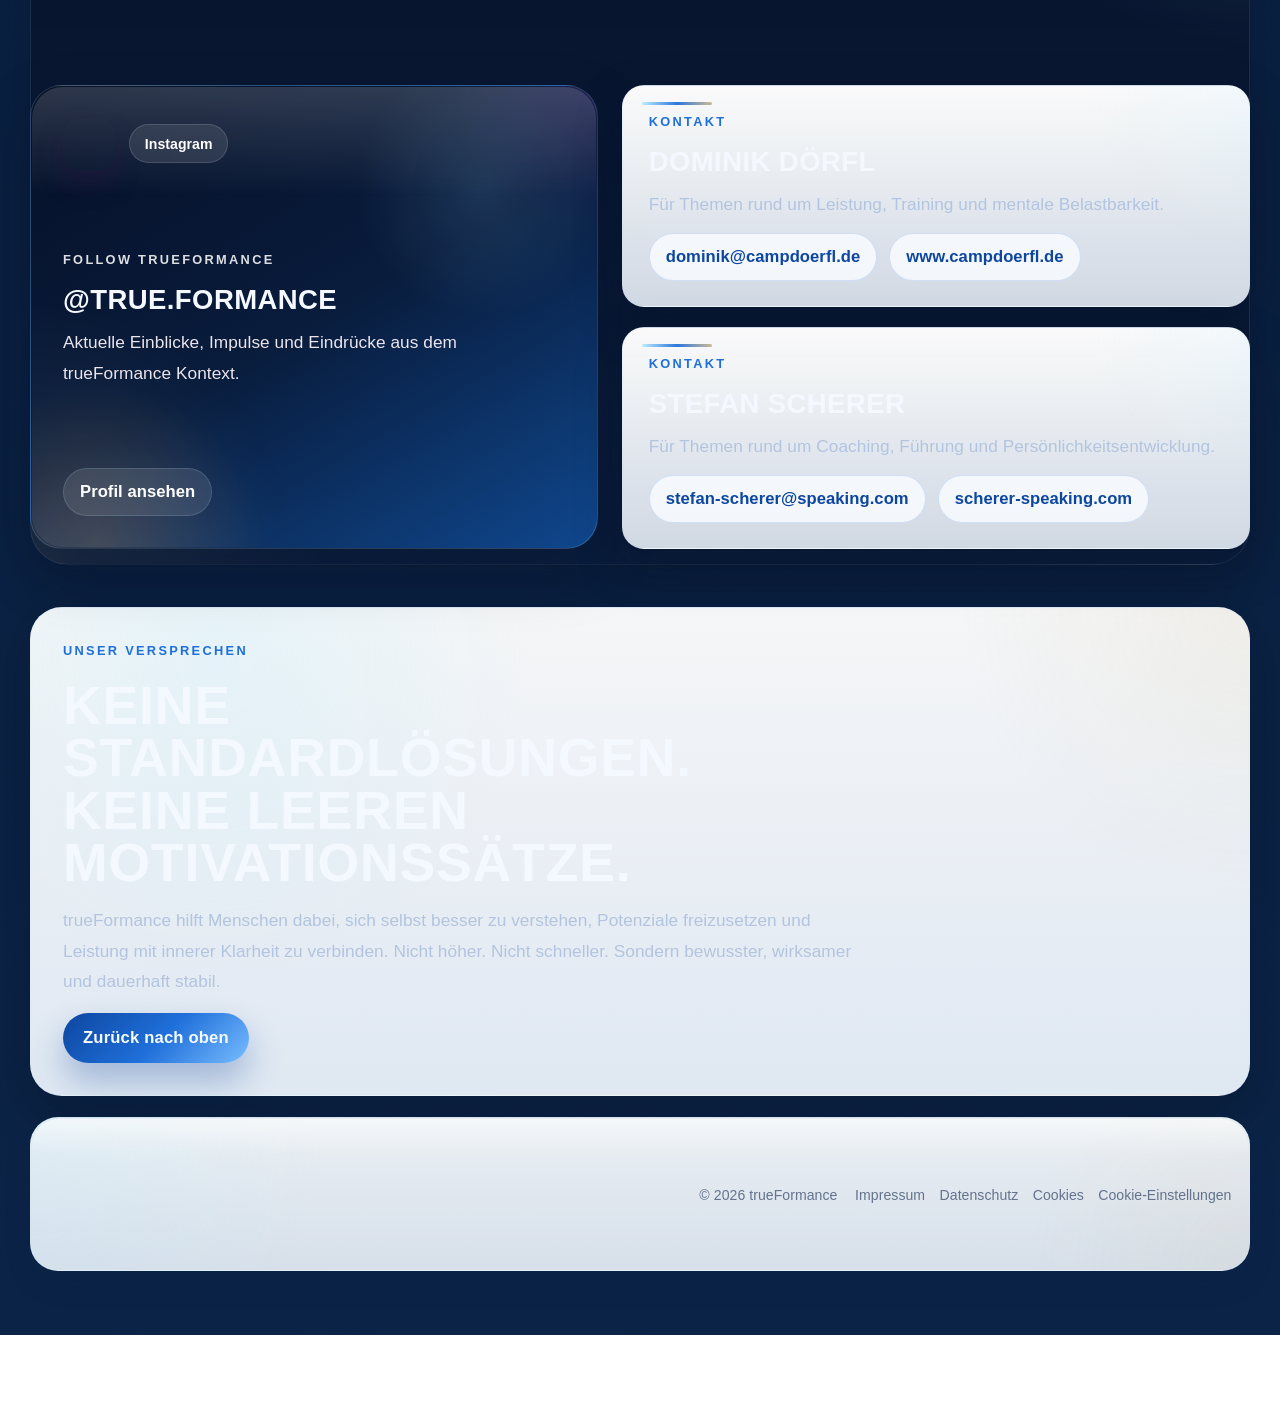
==== commit c86c692d: "Clarify intro audio autoplay messaging" ====
--- a/public/index.html
+++ b/public/index.html
@@ -41,7 +41,7 @@
           data-intro-audio-toggle
           aria-pressed="true"
         >
-          Sound ein
+          Ton aus
         </button>
         <button class="intro-screen__control intro-screen__control-skip" type="button" data-intro-skip>
           Intro überspringen
@@ -68,6 +68,9 @@
         </div>
 
         <p class="intro-screen__tag">Mentale Stärke. Klare Richtung. Ruhige Präsenz.</p>
+        <p class="intro-screen__status" data-intro-audio-status>
+          Ton startet automatisch. Falls du auf dem iPhone nichts hörst, Lautlos deaktivieren.
+        </p>
       </div>
 
       <div class="intro-screen__progress" aria-hidden="true">
--- a/public/styles.css
+++ b/public/styles.css
@@ -5,34 +5,34 @@
 }
 
 :root {
-  --bg: #cfdeef;
-  --surface: rgba(245, 249, 254, 0.76);
-  --surface-strong: rgba(251, 253, 255, 0.95);
-  --surface-deep: rgba(227, 238, 250, 0.82);
-  --surface-contrast: rgba(233, 243, 253, 0.92);
-  --surface-soft: rgba(255, 255, 255, 0.7);
-  --surface-wash: rgba(247, 250, 255, 0.56);
-  --line: rgba(11, 39, 82, 0.11);
-  --line-soft: rgba(11, 39, 82, 0.07);
-  --line-strong: rgba(11, 39, 82, 0.16);
-  --ink: #08162f;
-  --muted: #324765;
-  --muted-soft: #5c6f89;
+  --bg: #050d1b;
+  --surface: rgba(7, 19, 43, 0.8);
+  --surface-strong: rgba(7, 18, 40, 0.94);
+  --surface-deep: rgba(8, 24, 52, 0.9);
+  --surface-contrast: rgba(10, 31, 67, 0.96);
+  --surface-soft: rgba(11, 28, 56, 0.82);
+  --surface-wash: rgba(9, 25, 50, 0.68);
+  --line: rgba(167, 208, 255, 0.13);
+  --line-soft: rgba(167, 208, 255, 0.08);
+  --line-strong: rgba(167, 208, 255, 0.22);
+  --ink: #f4f8ff;
+  --muted: #b2c4df;
+  --muted-soft: #88a0c2;
   --accent: #1f6fda;
   --accent-soft: #b7ebff;
   --accent-strong: #0d469f;
-  --forest: #0d2b59;
+  --forest: #102d5f;
   --gold: #c7b488;
   --gold-soft: rgba(199, 180, 136, 0.18);
   --navy-deep: #061631;
   --navy-soft: rgba(12, 34, 72, 0.78);
   --silver: #eef4fb;
   --glow: rgba(31, 111, 218, 0.16);
-  --shadow: 0 24px 72px rgba(8, 25, 57, 0.12);
-  --shadow-soft: 0 18px 48px rgba(8, 25, 57, 0.08);
-  --shadow-strong: 0 34px 90px rgba(7, 22, 49, 0.18);
-  --section-shadow: 0 28px 78px rgba(9, 27, 58, 0.1);
-  --section-shadow-soft: 0 20px 52px rgba(9, 27, 58, 0.07);
+  --shadow: 0 24px 72px rgba(2, 10, 24, 0.32);
+  --shadow-soft: 0 18px 48px rgba(2, 10, 24, 0.26);
+  --shadow-strong: 0 34px 90px rgba(1, 8, 20, 0.42);
+  --section-shadow: 0 28px 78px rgba(1, 8, 20, 0.32);
+  --section-shadow-soft: 0 20px 52px rgba(1, 8, 20, 0.24);
   --radius-lg: 32px;
   --radius-md: 22px;
   --radius-sm: 16px;
@@ -55,10 +55,10 @@
   letter-spacing: 0.003em;
   color: var(--ink);
   background:
-    radial-gradient(circle at 10% 0%, rgba(183, 235, 255, 0.54), transparent 30%),
-    radial-gradient(circle at 92% 8%, rgba(31, 111, 218, 0.18), transparent 24%),
-    radial-gradient(circle at 82% 34%, rgba(199, 180, 136, 0.1), transparent 16%),
-    linear-gradient(180deg, #f8fbff 0%, #e7f0fa 20%, #edf4fb 52%, #d9e5f1 100%);
+    radial-gradient(circle at 10% 0%, rgba(183, 235, 255, 0.14), transparent 30%),
+    radial-gradient(circle at 92% 8%, rgba(31, 111, 218, 0.16), transparent 24%),
+    radial-gradient(circle at 82% 34%, rgba(199, 180, 136, 0.08), transparent 16%),
+    linear-gradient(180deg, #050d1b 0%, #061325 24%, #081a35 52%, #0b2346 100%);
 }
 
 body::before {
@@ -66,10 +66,10 @@
   position: fixed;
   inset: 0;
   background-image:
-    linear-gradient(rgba(11, 63, 151, 0.028) 1px, transparent 1px),
-    linear-gradient(90deg, rgba(11, 63, 151, 0.028) 1px, transparent 1px);
+    linear-gradient(rgba(92, 154, 255, 0.042) 1px, transparent 1px),
+    linear-gradient(90deg, rgba(92, 154, 255, 0.042) 1px, transparent 1px);
   background-size: 56px 56px;
-  mask-image: linear-gradient(180deg, rgba(0, 0, 0, 0.2), rgba(0, 0, 0, 0));
+  mask-image: linear-gradient(180deg, rgba(0, 0, 0, 0.34), rgba(0, 0, 0, 0));
   pointer-events: none;
 }
 
@@ -81,9 +81,9 @@
   aspect-ratio: 1;
   border-radius: 50%;
   background:
-    radial-gradient(circle, rgba(183, 235, 255, 0.42), rgba(31, 111, 218, 0.18) 46%, transparent 72%);
+    radial-gradient(circle, rgba(183, 235, 255, 0.24), rgba(31, 111, 218, 0.12) 46%, transparent 72%);
   filter: blur(36px);
-  opacity: 0.9;
+  opacity: 0.64;
   pointer-events: none;
 }
 
@@ -344,7 +344,8 @@
 }
 
 .intro-screen__eyebrow,
-.intro-screen__tag {
+.intro-screen__tag,
+.intro-screen__status {
   margin: 0;
   color: rgba(233, 244, 255, 0.8);
 }
@@ -377,7 +378,8 @@
 }
 
 .intro-screen__wordmark-wrap,
-.intro-screen__tag {
+.intro-screen__tag,
+.intro-screen__status {
   opacity: 0;
 }
 
@@ -432,6 +434,14 @@
   letter-spacing: 0.12em;
   text-transform: uppercase;
   animation: introTagReveal 920ms cubic-bezier(0.2, 1, 0.22, 1) 760ms forwards;
+}
+
+.intro-screen__status {
+  max-width: 34rem;
+  font-size: clamp(0.88rem, 0.81rem + 0.24vw, 1rem);
+  line-height: 1.6;
+  color: rgba(233, 244, 255, 0.72);
+  animation: introTagReveal 920ms cubic-bezier(0.2, 1, 0.22, 1) 920ms forwards;
 }
 
 .intro-screen__progress {
@@ -1064,10 +1074,11 @@
   padding: 2rem;
   border-radius: var(--radius-lg);
   background:
-    radial-gradient(circle at top right, rgba(183, 235, 255, 0.34), transparent 30%),
-    radial-gradient(circle at 0% 100%, rgba(199, 180, 136, 0.12), transparent 24%),
-    linear-gradient(180deg, rgba(251, 253, 255, 0.98), rgba(225, 236, 248, 0.98));
+    radial-gradient(circle at top right, rgba(183, 235, 255, 0.18), transparent 30%),
+    radial-gradient(circle at 0% 100%, rgba(199, 180, 136, 0.1), transparent 24%),
+    linear-gradient(180deg, rgba(6, 16, 38, 0.96), rgba(9, 27, 58, 0.94));
   color: var(--ink);
+  box-shadow: var(--shadow-soft);
 }
 
 .hero-panel::before {
@@ -1075,7 +1086,7 @@
   position: absolute;
   inset: 0;
   background:
-    linear-gradient(145deg, rgba(255, 255, 255, 0.28), transparent 30%);
+    linear-gradient(145deg, rgba(255, 255, 255, 0.08), transparent 30%);
   pointer-events: none;
 }
 
@@ -1087,7 +1098,7 @@
   display: grid;
   gap: 1.25rem;
   padding-bottom: 1.5rem;
-  border-bottom: 1px solid rgba(13, 63, 151, 0.1);
+  border-bottom: 1px solid rgba(167, 208, 255, 0.12);
 }
 
 .panel-logo {
@@ -1109,13 +1120,13 @@
 
 .panel-grid article {
   padding: 1.15rem 1.2rem;
-  border: 1px solid rgba(22, 95, 202, 0.12);
+  border: 1px solid rgba(167, 208, 255, 0.12);
   border-radius: var(--radius-sm);
   background:
-    radial-gradient(circle at 100% 0%, rgba(183, 235, 255, 0.18), transparent 28%),
-    linear-gradient(180deg, rgba(255, 255, 255, 0.9), rgba(240, 246, 255, 0.76)),
-    rgba(255, 255, 255, 0.6);
-  box-shadow: inset 0 1px 0 rgba(255, 255, 255, 0.5);
+    radial-gradient(circle at 100% 0%, rgba(183, 235, 255, 0.14), transparent 28%),
+    linear-gradient(180deg, rgba(10, 27, 55, 0.98), rgba(12, 35, 70, 0.9)),
+    rgba(255, 255, 255, 0.02);
+  box-shadow: inset 0 1px 0 rgba(255, 255, 255, 0.07);
 }
 
 .panel-grid h2 {
@@ -1129,11 +1140,11 @@
   gap: 1.15rem;
   margin: -0.4rem 0 0.75rem;
   padding: 1rem;
-  border: 1px solid rgba(255, 255, 255, 0.4);
+  border: 1px solid rgba(167, 208, 255, 0.14);
   border-radius: calc(var(--radius-md) + 0.1rem);
   background:
-    radial-gradient(circle at 14% 0%, rgba(183, 235, 255, 0.22), transparent 28%),
-    linear-gradient(135deg, rgba(252, 254, 255, 0.78), rgba(233, 241, 250, 0.64));
+    radial-gradient(circle at 14% 0%, rgba(183, 235, 255, 0.14), transparent 28%),
+    linear-gradient(135deg, rgba(6, 17, 40, 0.96), rgba(10, 27, 58, 0.9));
   box-shadow: var(--shadow-soft);
   transition:
     opacity 860ms cubic-bezier(0.22, 1, 0.36, 1),
@@ -1145,11 +1156,11 @@
   display: grid;
   gap: 0.55rem;
   padding: 1.25rem 1.3rem;
-  border: 1px solid rgba(22, 95, 202, 0.08);
+  border: 1px solid rgba(167, 208, 255, 0.12);
   border-radius: 20px;
   background:
-    linear-gradient(180deg, rgba(255, 255, 255, 0.82), rgba(243, 248, 254, 0.64));
-  box-shadow: inset 0 1px 0 rgba(255, 255, 255, 0.54);
+    linear-gradient(180deg, rgba(9, 24, 50, 0.96), rgba(12, 33, 66, 0.9));
+  box-shadow: inset 0 1px 0 rgba(255, 255, 255, 0.07);
 }
 
 .signal-strip p {
@@ -1159,15 +1170,16 @@
 
 .content-section {
   position: relative;
-  --section-shell-border: rgba(255, 255, 255, 0.38);
+  --section-shell-border: rgba(167, 208, 255, 0.12);
   --section-shell-bg:
-    linear-gradient(180deg, rgba(255, 255, 255, 0.42), rgba(238, 245, 252, 0.18)),
-    rgba(255, 255, 255, 0.08);
+    radial-gradient(circle at 0% 0%, rgba(183, 235, 255, 0.1), transparent 28%),
+    linear-gradient(180deg, rgba(6, 17, 40, 0.94), rgba(9, 26, 56, 0.84)),
+    rgba(255, 255, 255, 0.02);
   --section-shell-shadow: var(--section-shadow-soft);
-  --section-shell-opacity: 0.92;
+  --section-shell-opacity: 1;
   --section-accent-start: rgba(183, 235, 255, 0.96);
   --section-accent-end: rgba(13, 70, 159, 0.92);
-  --section-glow: rgba(183, 235, 255, 0.16);
+  --section-glow: rgba(31, 111, 218, 0.14);
   padding: clamp(3.3rem, 5vw, 4.6rem) 0 1rem;
 }
 
@@ -1202,10 +1214,10 @@
 }
 
 .overview-section {
-  --section-shell-border: rgba(255, 255, 255, 0.22);
+  --section-shell-border: rgba(167, 208, 255, 0.12);
   --section-shell-bg:
-    radial-gradient(circle at 0% 0%, rgba(183, 235, 255, 0.18), transparent 28%),
-    linear-gradient(180deg, rgba(255, 255, 255, 0.2), rgba(247, 251, 255, 0.04));
+    radial-gradient(circle at 0% 0%, rgba(183, 235, 255, 0.14), transparent 28%),
+    linear-gradient(180deg, rgba(6, 17, 40, 0.94), rgba(9, 26, 56, 0.78));
   --section-shell-shadow: none;
   --section-accent-start: rgba(118, 188, 255, 0.98);
   --section-accent-end: rgba(31, 111, 218, 0.9);
@@ -1213,9 +1225,9 @@
 
 .sport-section::before {
   background:
-    radial-gradient(circle at 100% 0%, rgba(183, 235, 255, 0.26), transparent 24%),
-    linear-gradient(180deg, rgba(255, 255, 255, 0.52), rgba(236, 245, 253, 0.22)),
-    rgba(255, 255, 255, 0.08);
+    radial-gradient(circle at 100% 0%, rgba(183, 235, 255, 0.18), transparent 24%),
+    linear-gradient(180deg, rgba(6, 17, 40, 0.94), rgba(9, 27, 58, 0.82)),
+    rgba(255, 255, 255, 0.02);
 }
 
 .sport-section {
@@ -1225,10 +1237,10 @@
 
 .philosophy::before {
   background:
-    radial-gradient(circle at 0% 0%, rgba(183, 235, 255, 0.24), transparent 22%),
+    radial-gradient(circle at 0% 0%, rgba(183, 235, 255, 0.18), transparent 22%),
     radial-gradient(circle at 100% 0%, rgba(199, 180, 136, 0.12), transparent 20%),
-    linear-gradient(180deg, rgba(255, 255, 255, 0.5), rgba(237, 244, 252, 0.22)),
-    rgba(255, 255, 255, 0.08);
+    linear-gradient(180deg, rgba(6, 17, 40, 0.94), rgba(9, 27, 58, 0.82)),
+    rgba(255, 255, 255, 0.02);
 }
 
 .philosophy {
@@ -1239,16 +1251,16 @@
 #zielgruppen::before,
 #schwerpunkte::before {
   background:
-    radial-gradient(circle at 100% 0%, rgba(199, 180, 136, 0.16), transparent 20%),
-    linear-gradient(180deg, rgba(255, 255, 255, 0.34), rgba(236, 244, 252, 0.12)),
-    rgba(255, 255, 255, 0.08);
+    radial-gradient(circle at 100% 0%, rgba(199, 180, 136, 0.12), transparent 20%),
+    linear-gradient(180deg, rgba(6, 17, 40, 0.92), rgba(9, 27, 58, 0.8)),
+    rgba(255, 255, 255, 0.02);
 }
 
 #zielgruppen,
 #schwerpunkte,
 .process-section {
-  --section-shell-border: rgba(255, 255, 255, 0.22);
-  --section-shell-shadow: 0 16px 36px rgba(9, 27, 58, 0.05);
+  --section-shell-border: rgba(167, 208, 255, 0.12);
+  --section-shell-shadow: 0 16px 36px rgba(1, 8, 20, 0.18);
 }
 
 #zielgruppen {
@@ -1263,10 +1275,10 @@
 
 .founders::before {
   background:
-    radial-gradient(circle at 0% 0%, rgba(183, 235, 255, 0.2), transparent 24%),
-    radial-gradient(circle at 100% 20%, rgba(199, 180, 136, 0.14), transparent 18%),
-    linear-gradient(180deg, rgba(255, 255, 255, 0.48), rgba(236, 244, 252, 0.2)),
-    rgba(255, 255, 255, 0.08);
+    radial-gradient(circle at 0% 0%, rgba(183, 235, 255, 0.16), transparent 24%),
+    radial-gradient(circle at 100% 20%, rgba(199, 180, 136, 0.1), transparent 18%),
+    linear-gradient(180deg, rgba(6, 17, 40, 0.94), rgba(9, 27, 58, 0.82)),
+    rgba(255, 255, 255, 0.02);
 }
 
 .founders {
@@ -1276,9 +1288,9 @@
 
 .process-section::before {
   background:
-    radial-gradient(circle at 50% 0%, rgba(183, 235, 255, 0.2), transparent 20%),
-    linear-gradient(180deg, rgba(255, 255, 255, 0.34), rgba(236, 244, 252, 0.12)),
-    rgba(255, 255, 255, 0.08);
+    radial-gradient(circle at 50% 0%, rgba(183, 235, 255, 0.16), transparent 20%),
+    linear-gradient(180deg, rgba(6, 17, 40, 0.94), rgba(9, 27, 58, 0.82)),
+    rgba(255, 255, 255, 0.02);
 }
 
 .process-section {
@@ -1288,10 +1300,10 @@
 
 .contact-section::before {
   background:
-    radial-gradient(circle at 100% 0%, rgba(183, 235, 255, 0.22), transparent 20%),
-    radial-gradient(circle at 0% 100%, rgba(199, 180, 136, 0.12), transparent 20%),
-    linear-gradient(180deg, rgba(255, 255, 255, 0.48), rgba(236, 244, 252, 0.2)),
-    rgba(255, 255, 255, 0.08);
+    radial-gradient(circle at 100% 0%, rgba(183, 235, 255, 0.16), transparent 20%),
+    radial-gradient(circle at 0% 100%, rgba(199, 180, 136, 0.1), transparent 20%),
+    linear-gradient(180deg, rgba(6, 17, 40, 0.94), rgba(9, 27, 58, 0.82)),
+    rgba(255, 255, 255, 0.02);
 }
 
 .contact-section {
